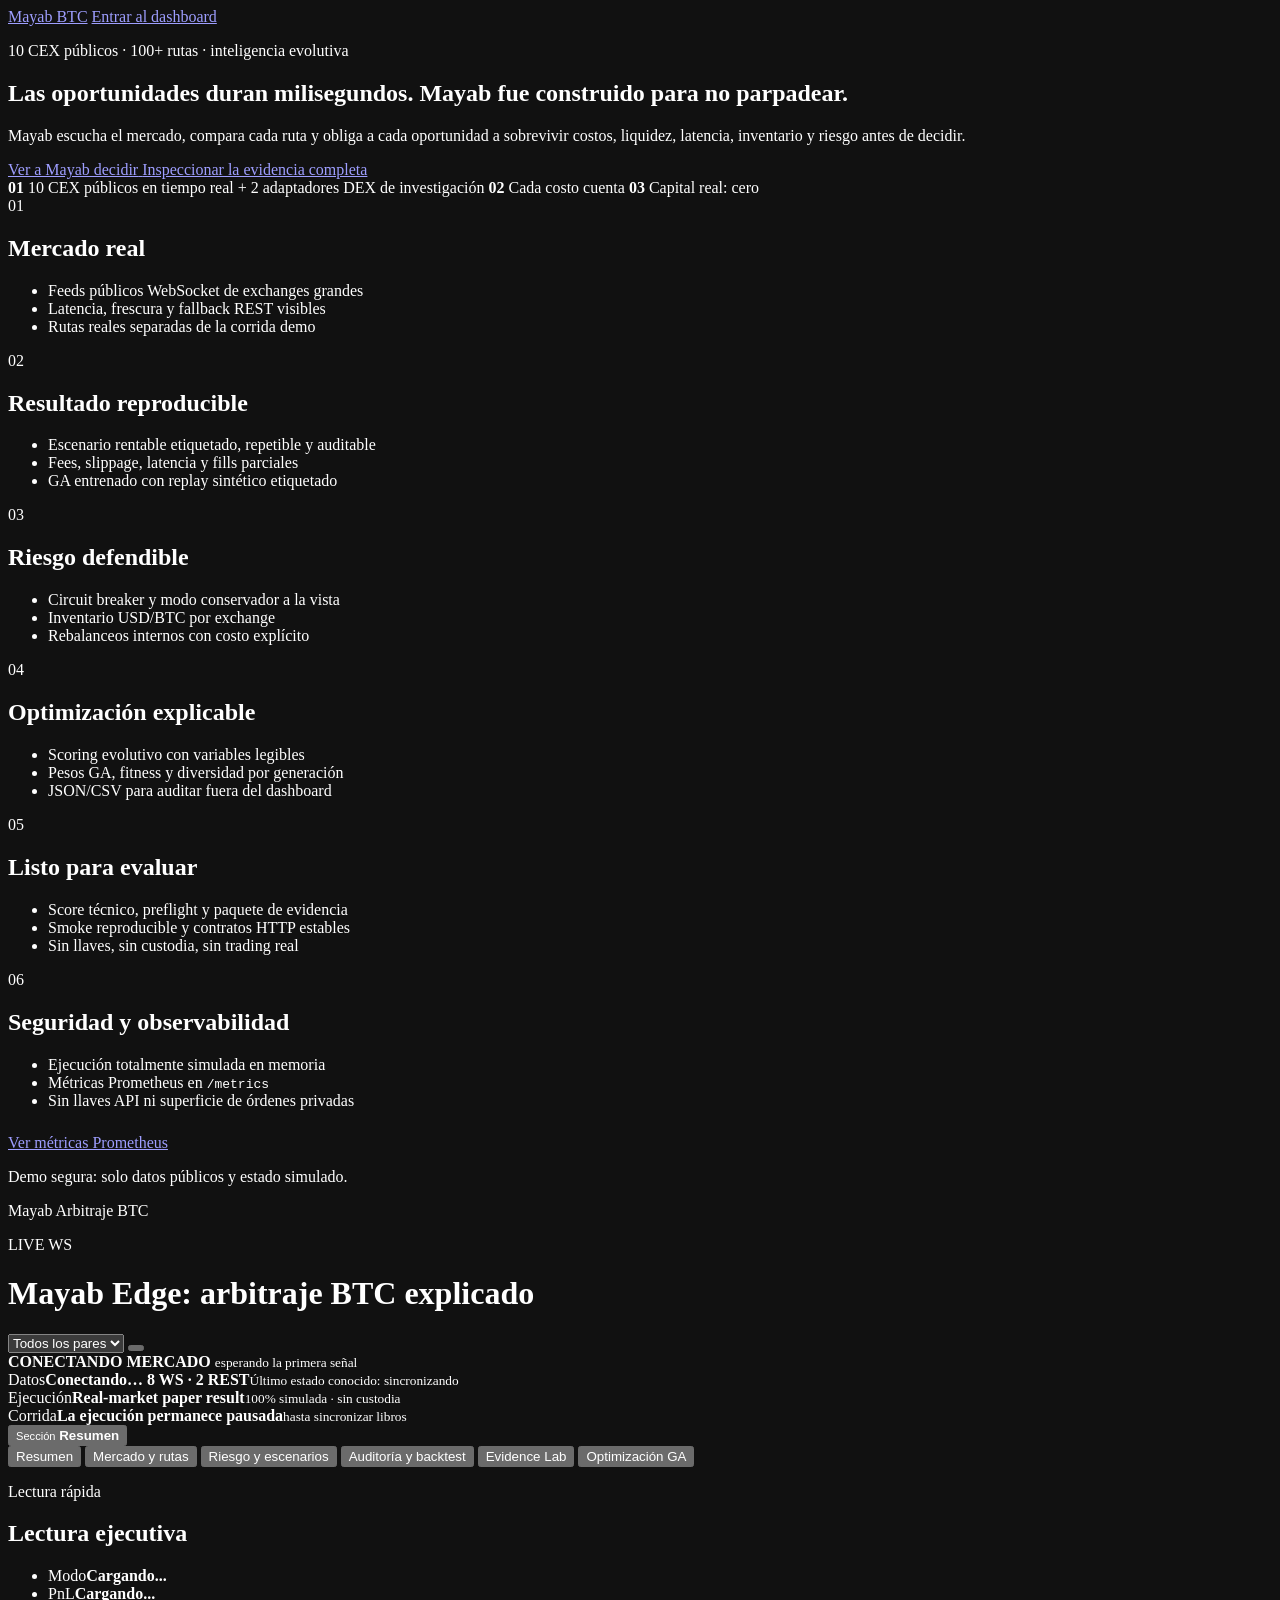
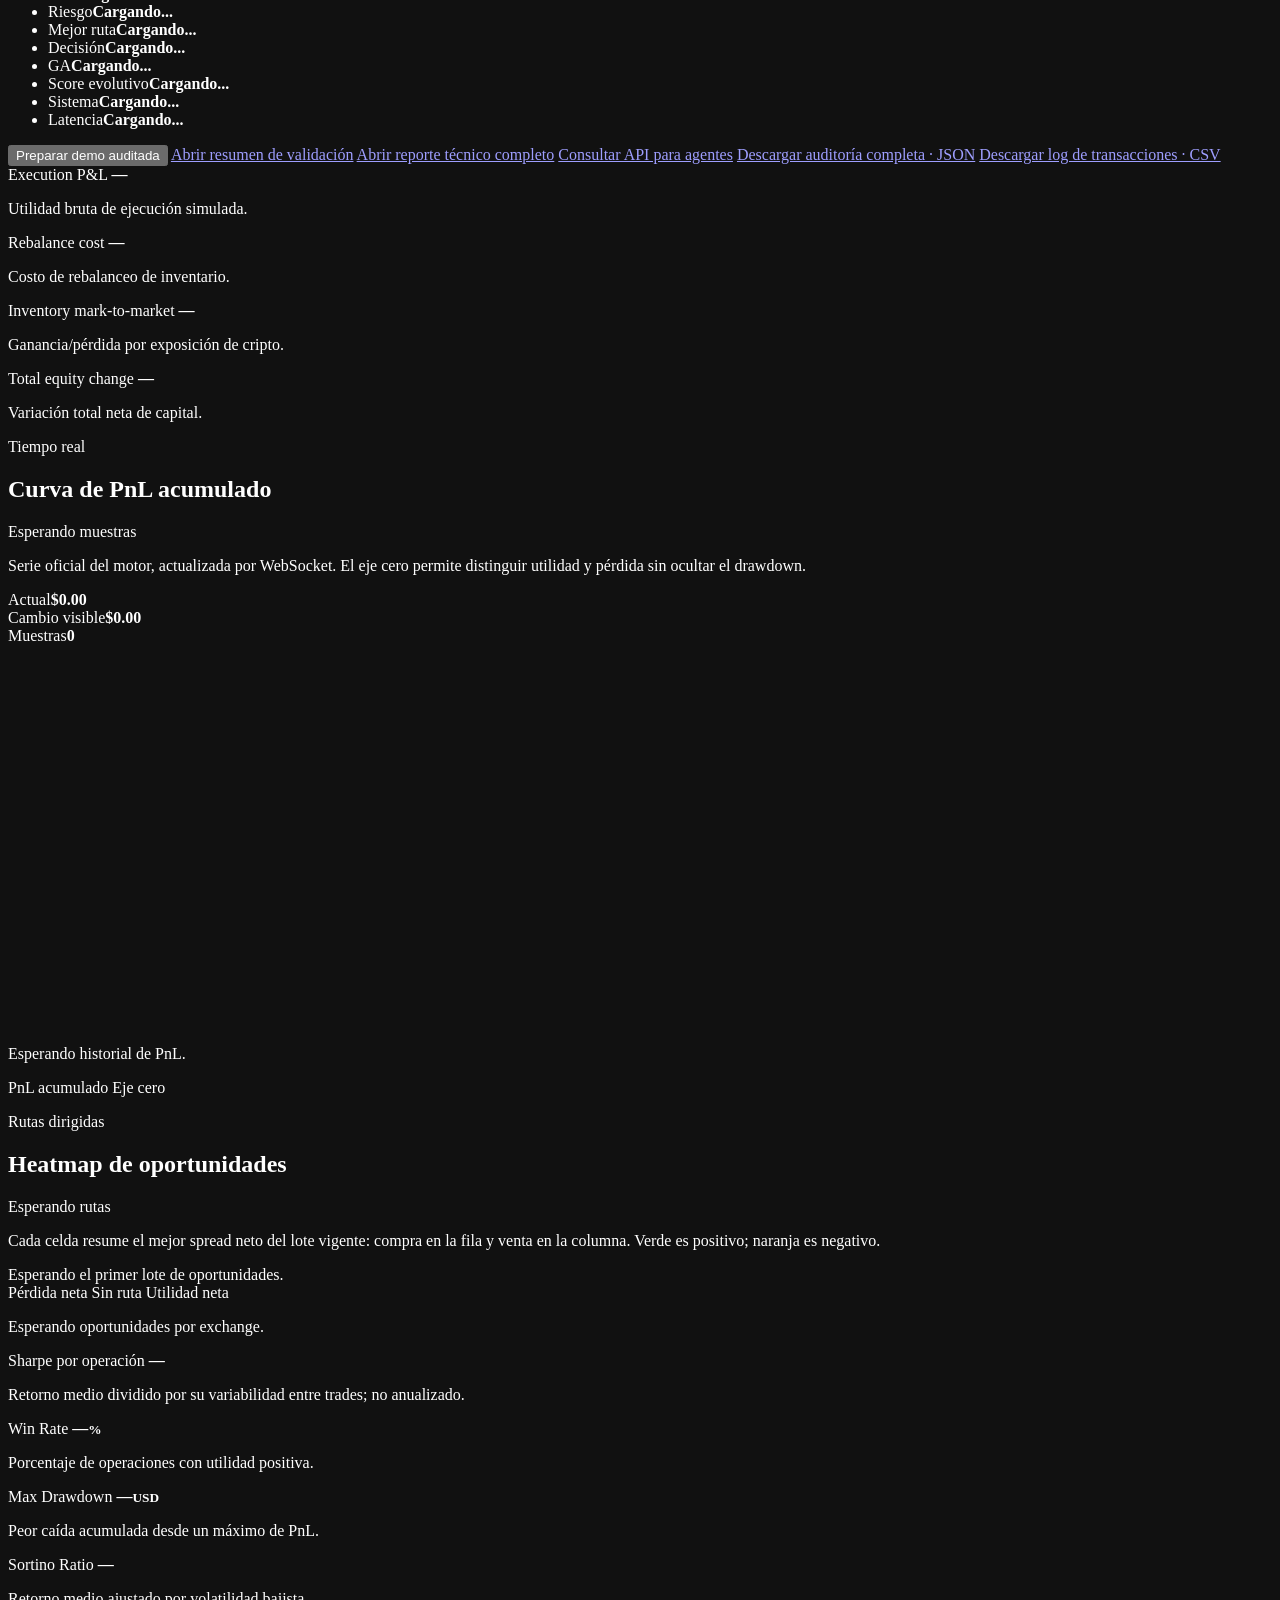
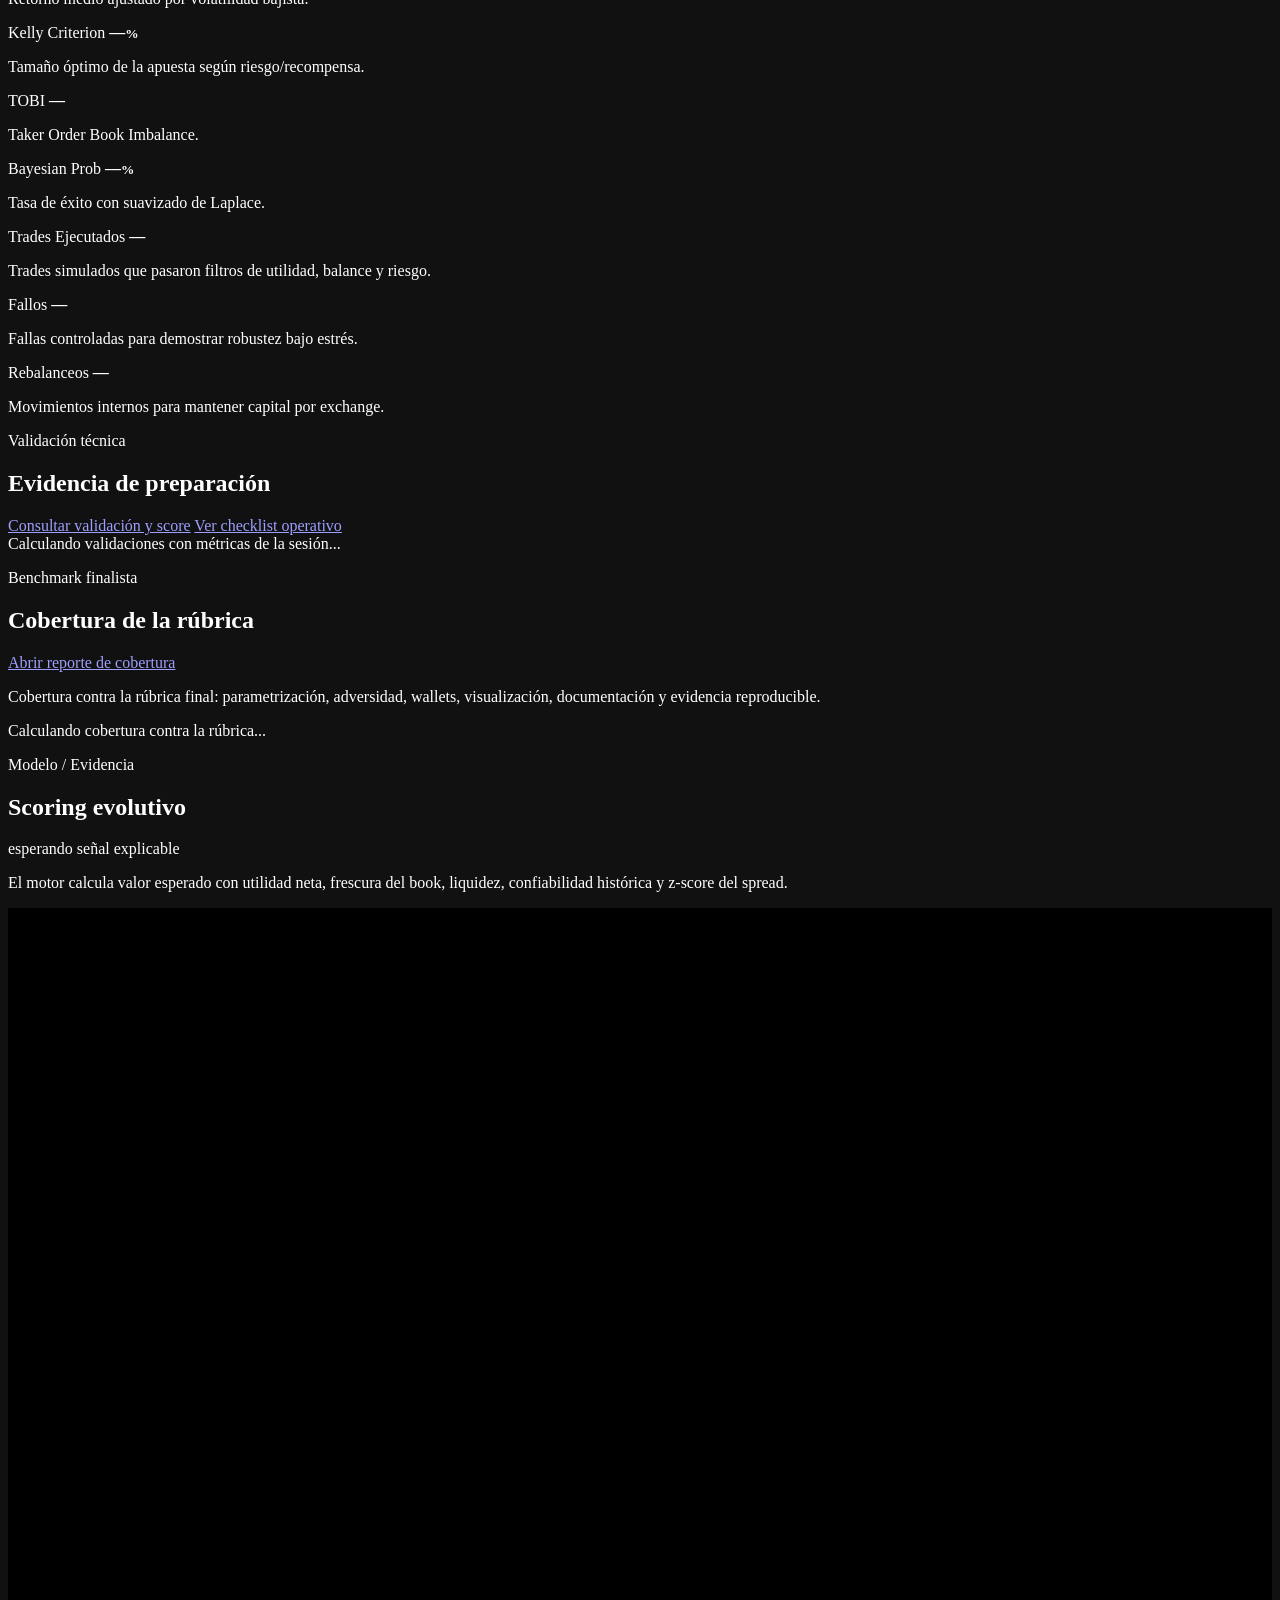
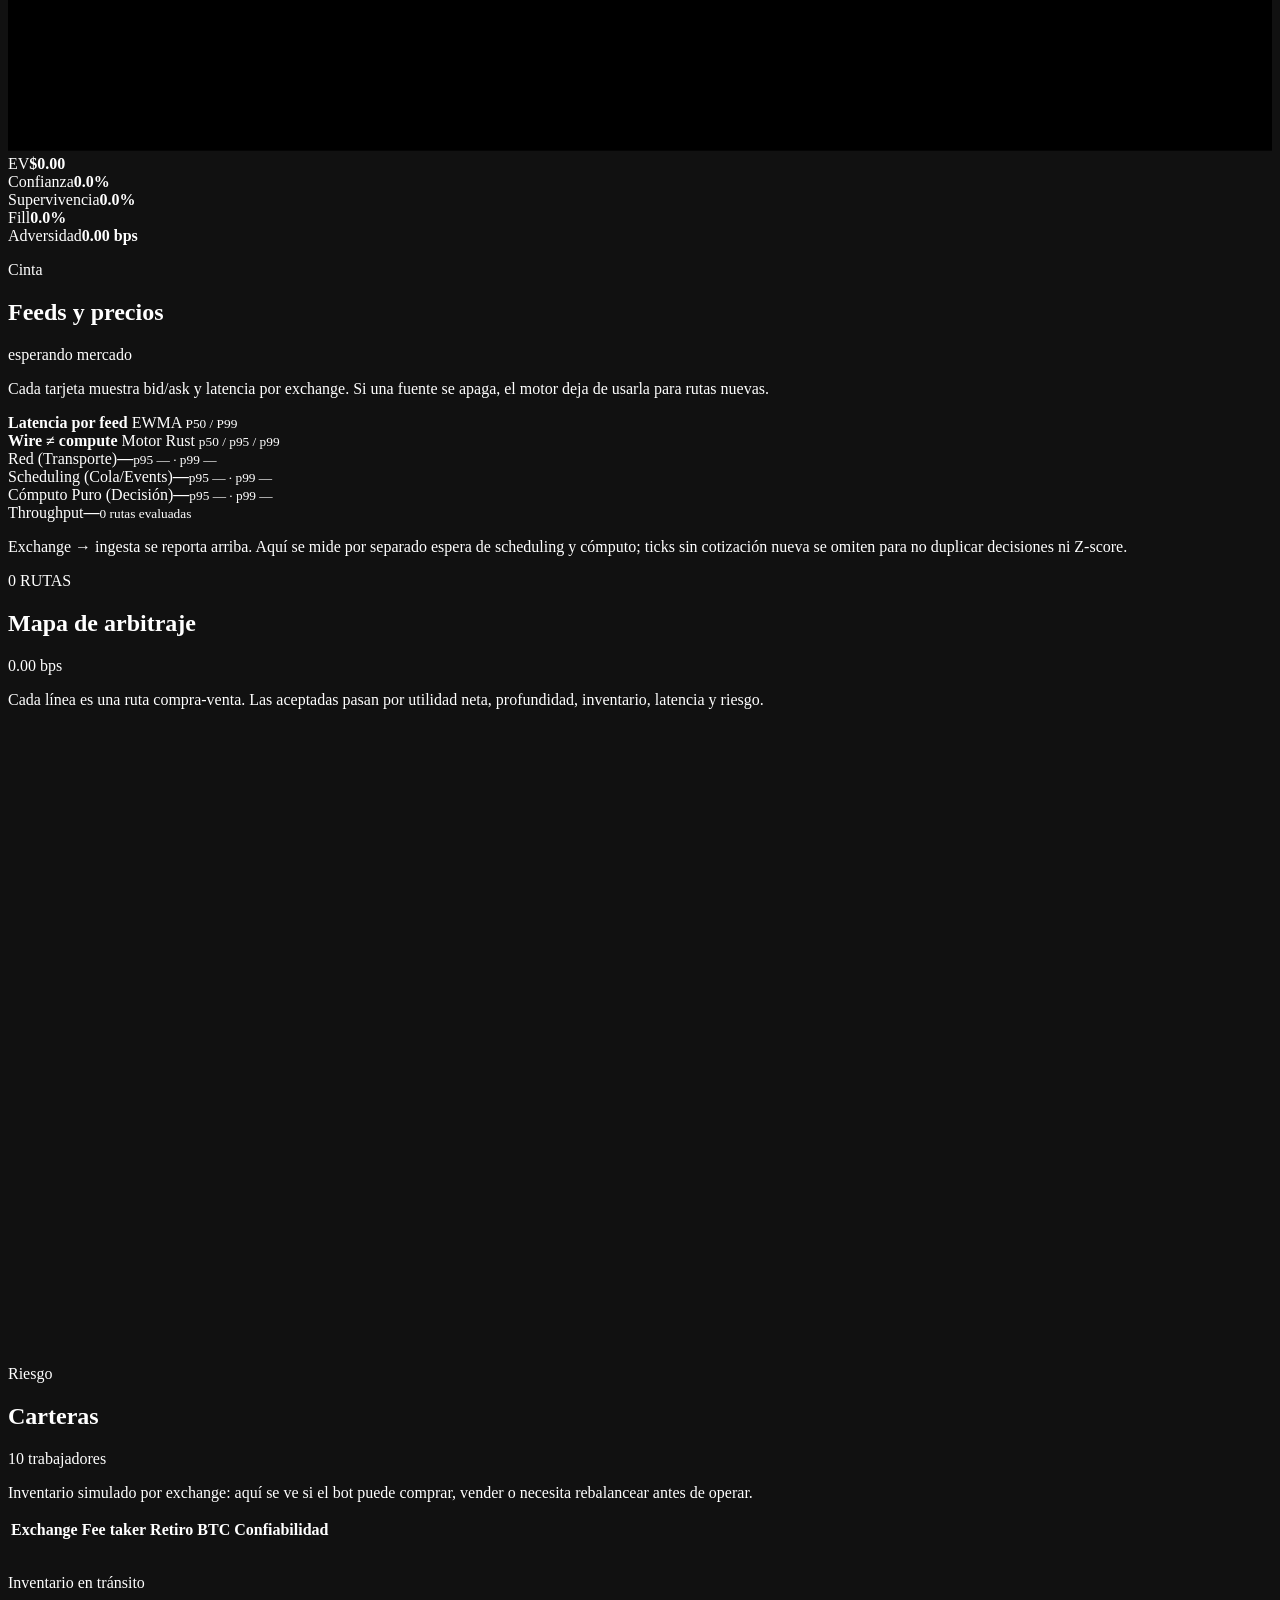
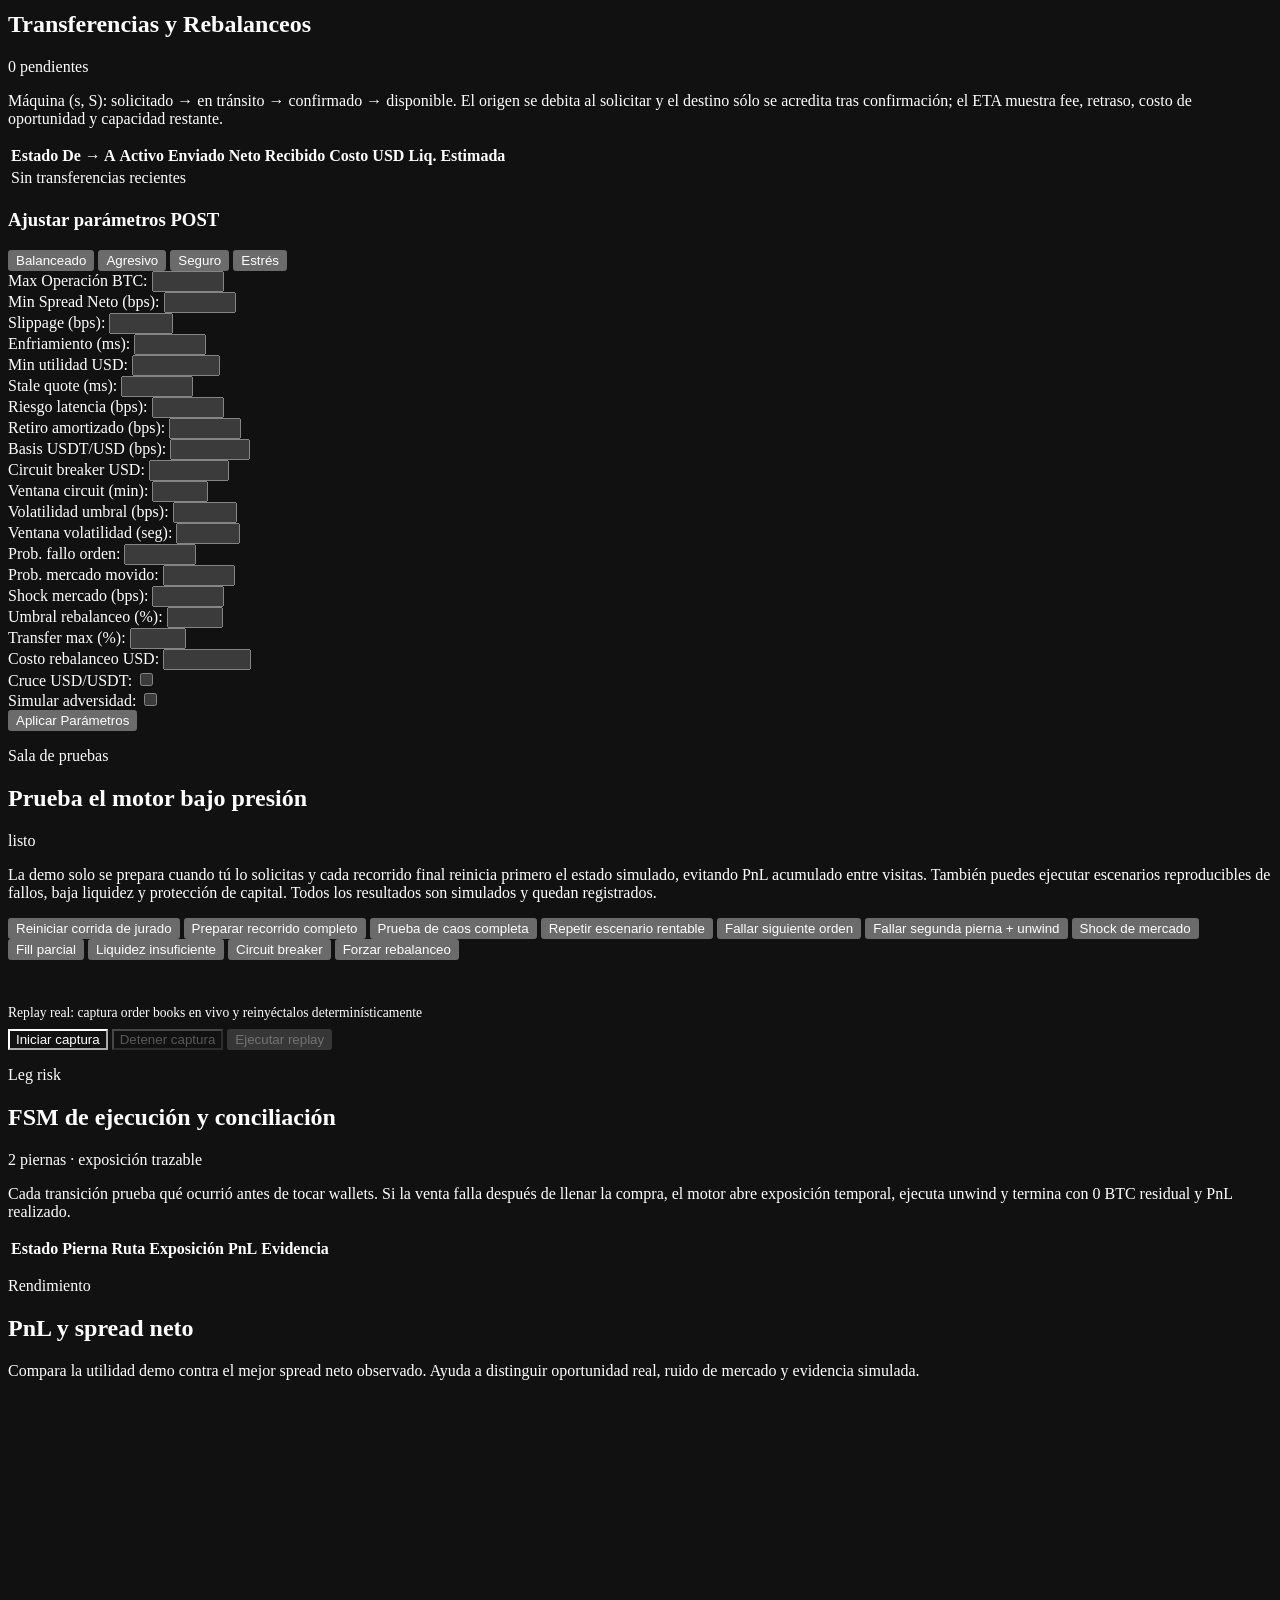
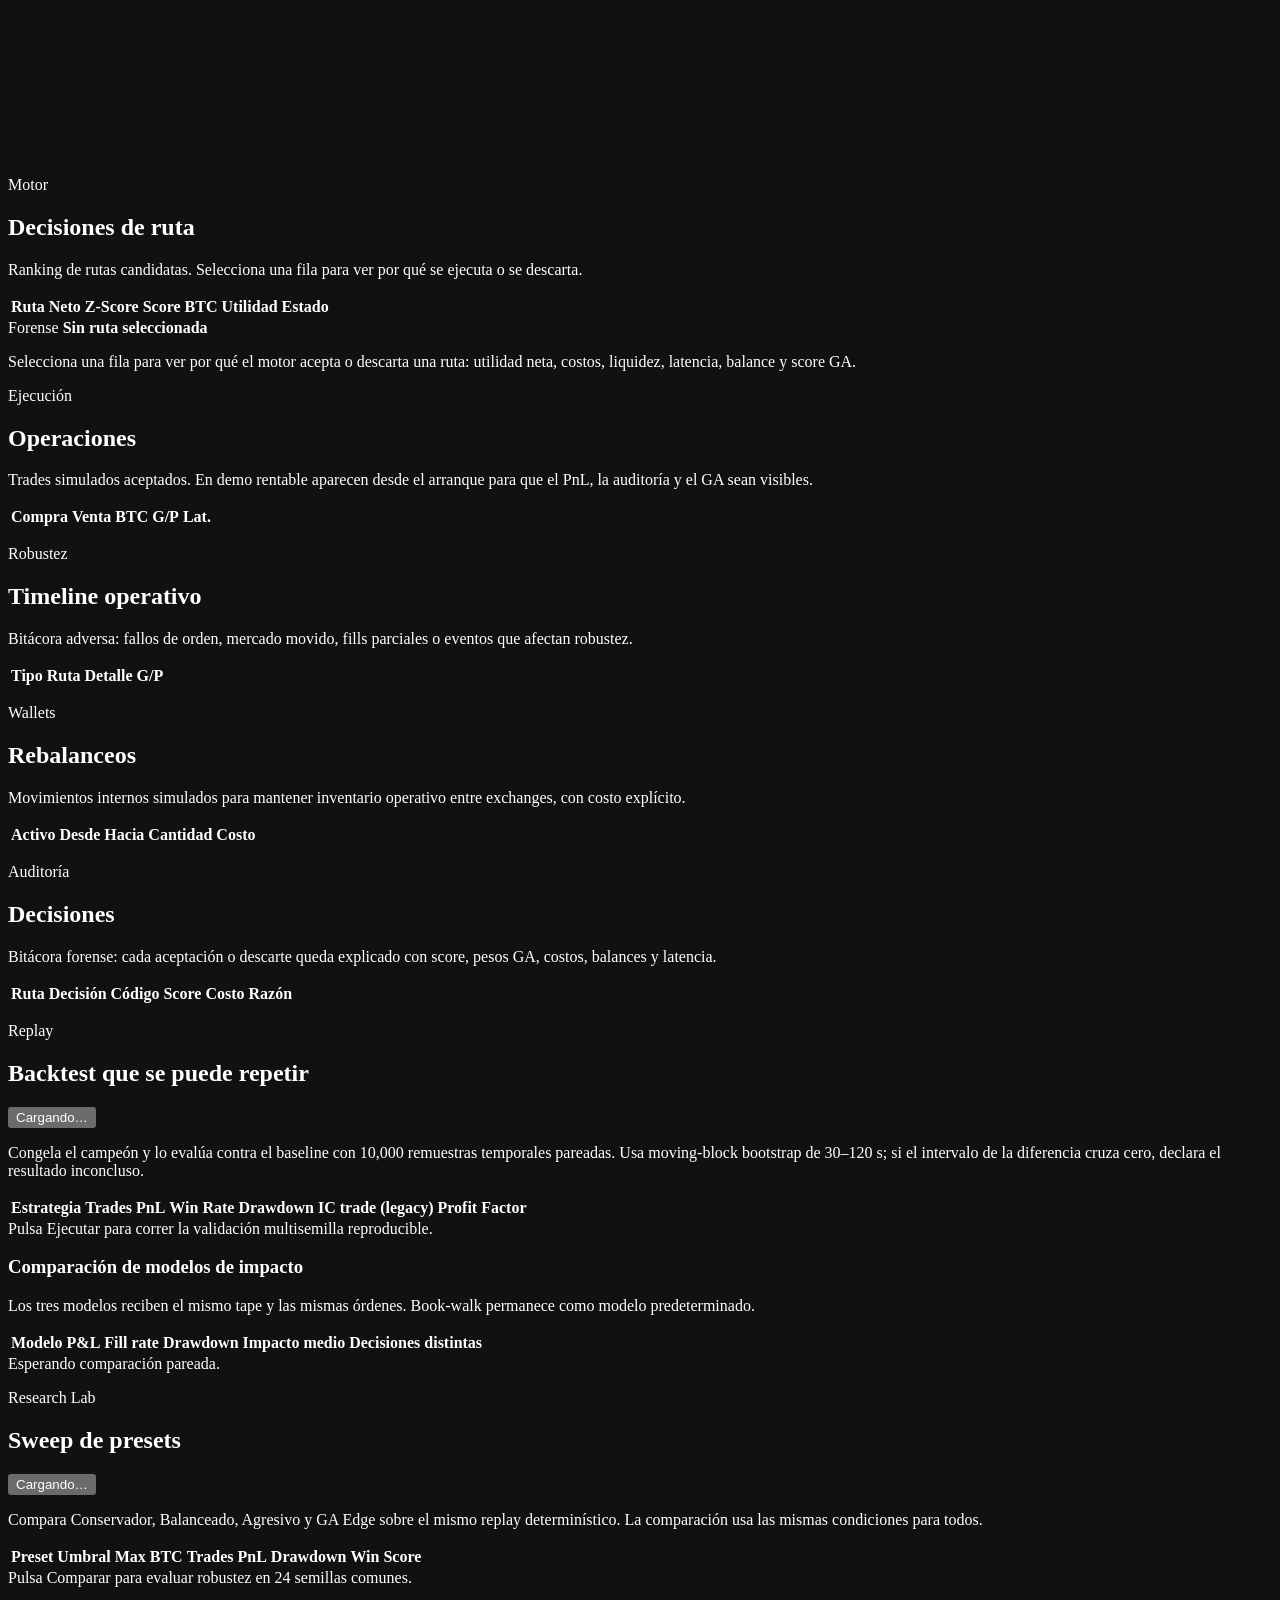
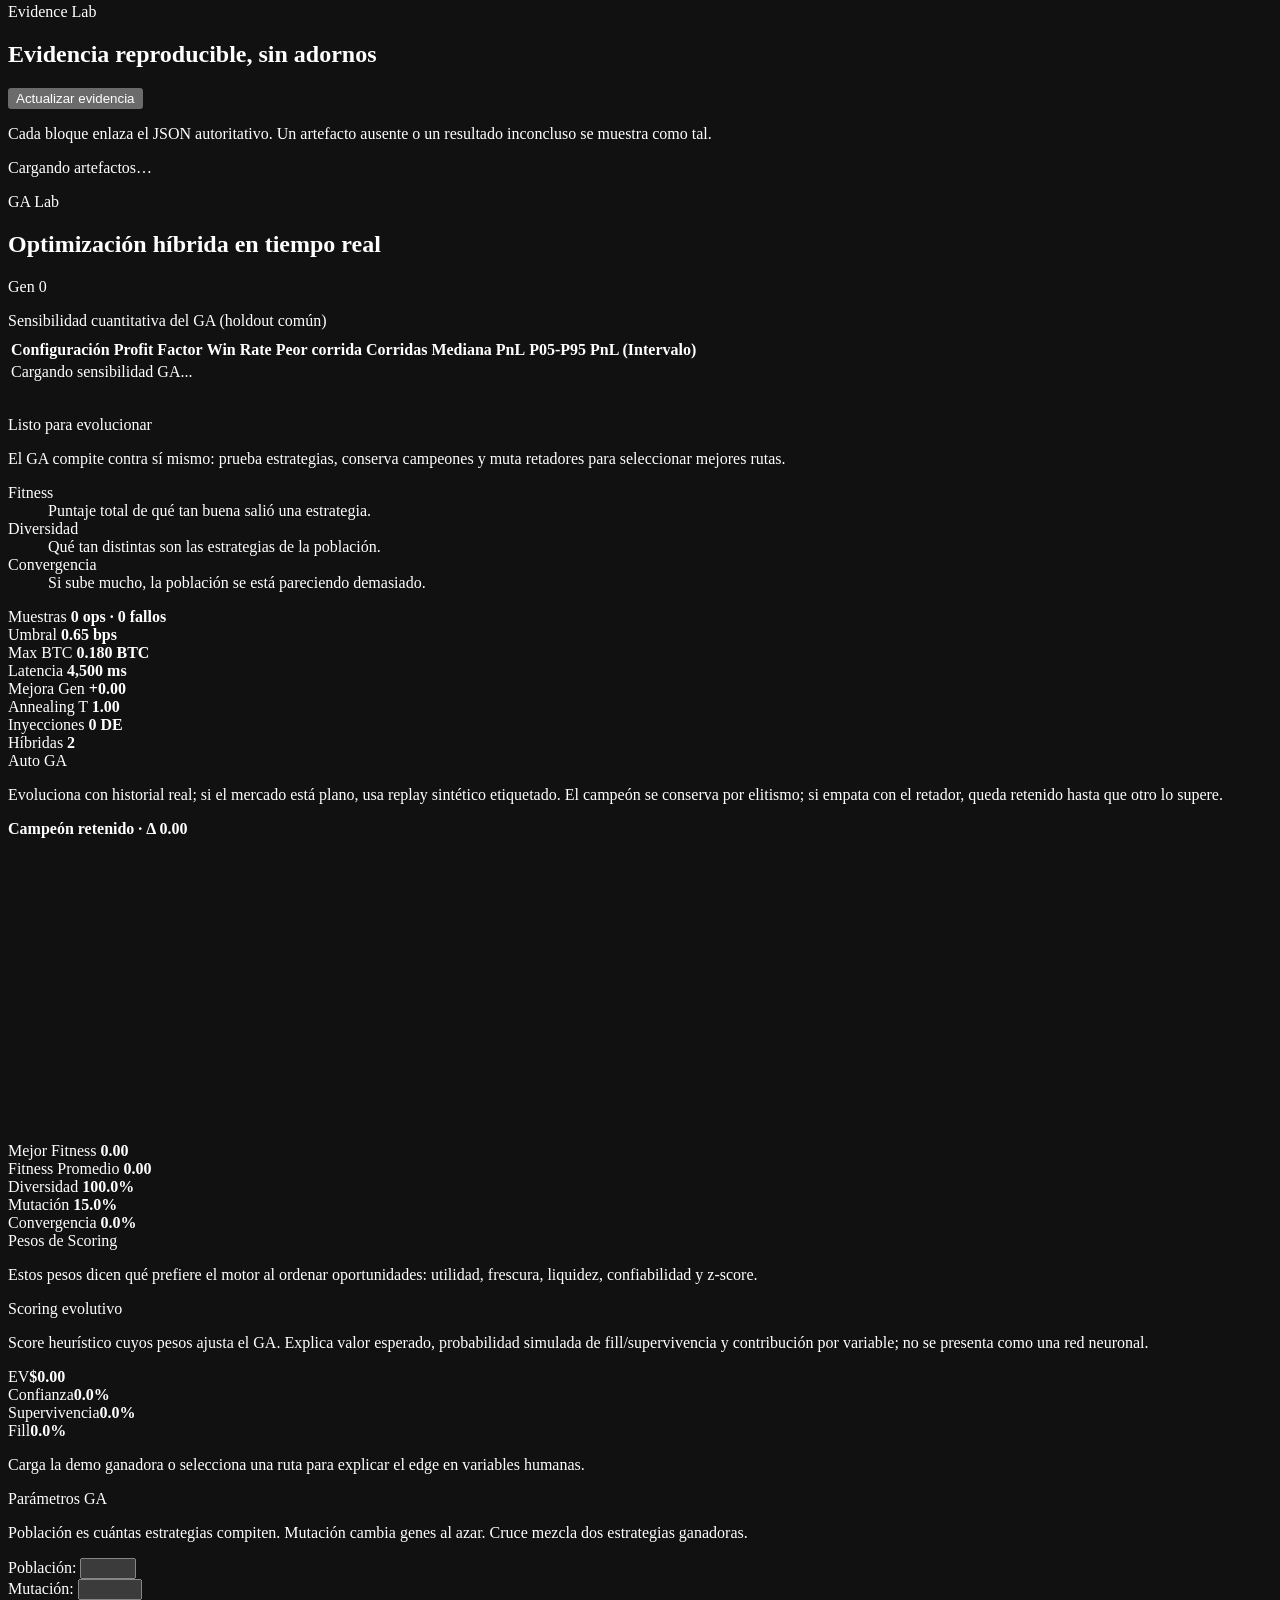
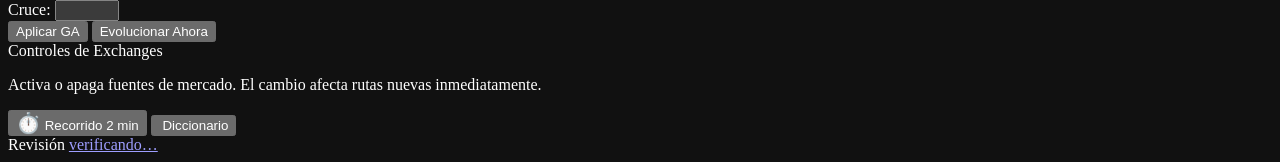
==== internal/webui/web/index.html @ 8edc3c08 "chore: harden release and evaluation readiness" ====
<!doctype html>
<html lang="es" data-theme="dark" class="theme-preload">
  <head>
    <meta charset="utf-8" />
    <meta name="viewport" content="width=device-width, initial-scale=1" />
    <title>Mayab Edge — Arbitraje BTC explicable</title>
    <meta name="description" content="Mayab Edge detecta, simula y explica oportunidades de arbitraje BTC con datos públicos multi-exchange, riesgo visible y evidencia reproducible." />
    <link id="favicon" rel="icon" type="image/svg+xml" href="/icons/favicon.svg?v=bitcoin" />
    <meta property="og:title" content="Mayab Edge — Arbitraje BTC explicable" />
    <meta property="og:description" content="Datos públicos, ejecución simulada, riesgo visible y decisiones auditables en tiempo real." />
    <meta property="og:type" content="website" />
    <meta property="og:site_name" content="Mayab Edge" />
    <meta property="og:locale" content="es_MX" />
    <meta property="og:url" content="https://mayab-btc-arbitrage-3erllnacaa-uc.a.run.app/" />
    <meta property="og:image" content="https://mayab-btc-arbitrage-3erllnacaa-uc.a.run.app/screenshots/dashboard-desktop.jpg" />
    <meta property="og:image:alt" content="Dashboard de arbitraje BTC simulado de Mayab Edge" />
    <meta name="twitter:card" content="summary_large_image" />
    <meta name="twitter:title" content="Mayab Edge — Arbitraje BTC explicable" />
    <meta name="twitter:description" content="Datos públicos, ejecución simulada, riesgo visible y decisiones auditables." />
    <meta name="twitter:image" content="https://mayab-btc-arbitrage-3erllnacaa-uc.a.run.app/screenshots/dashboard-desktop.jpg" />
    <link rel="canonical" href="https://mayab-btc-arbitrage-3erllnacaa-uc.a.run.app/" />
    <meta name="theme-color" content="#0c0e14" id="themeMetaColor" />
    <style>
      html { background: #111111; color-scheme: dark; }
      html[data-theme="light"] { background: #f4e9e1; color-scheme: light; }
    </style>
    <script src="/theme-init.js"></script>
    <link rel="stylesheet" href="/styles.css?v=20260711-live-controls" />
  </head>
  <body>
    <noscript>
      <div style="background-color: #ff6b6b; color: white; padding: 15px; text-align: center; font-weight: bold; font-family: sans-serif;">
        Este sistema requiere JavaScript para conectarse al feed de datos WebSocket en tiempo real. Por favor, actívalo en tu navegador.
      </div>
    </noscript>

    <main class="pantalla">
      <section class="landing-page" aria-label="Landing Mayab Arbitraje BTC">
        <div class="landing-nav">
          <a class="landing-brand" href="#landing-top" aria-label="Mayab inicio">Mayab BTC</a>
          <a class="landing-nav-link" href="#dashboard">Entrar al dashboard</a>
        </div>

        <div id="landing-top" class="landing-hero">
          <div class="landing-copy reveal-card">
            <p class="landing-kicker" data-ui-copy="landingKicker">10 CEX públicos · 100+ rutas · inteligencia evolutiva</p>
            <h1 data-ui-copy="landingTitle">Las oportunidades duran milisegundos. Mayab fue construido para no parpadear.</h1>
            <p data-ui-copy="landingBody">Mayab escucha el mercado, compara cada ruta y obliga a cada oportunidad a sobrevivir costos, liquidez, latencia, inventario y riesgo antes de decidir.</p>
            <div class="landing-actions">
              <a class="landing-cta" href="#dashboard">
                <span data-ui-copy="landingPrimaryCta">Ver a Mayab decidir</span>
                <span class="material-icon material-icon-arrow" aria-hidden="true"></span>
              </a>
              <a class="landing-cta landing-cta-secondary" href="/api/paquete-evaluacion" target="_blank" rel="noopener" title="Abre el reporte JSON con score técnico, métricas, auditoría y cobertura de evaluación" data-ui-copy="landingSecondaryCta">Inspeccionar la evidencia completa</a>
            </div>
            <div class="landing-proof" aria-label="Principios de la demo">
              <span><strong>01</strong> <span data-ui-copy="proofMarket">10 CEX públicos en tiempo real + 2 adaptadores DEX de investigación</span></span>
              <span><strong>02</strong> <span data-ui-copy="proofCosts">Cada costo cuenta</span></span>
              <span><strong>03</strong> <span data-ui-copy="proofSafety">Capital real: cero</span></span>
            </div>
          </div>

          <div class="landing-card-stack" aria-label="Resumen de capacidades">
            <article class="landing-card landing-card-blue reveal-card">
              <span>01</span>
              <h2>Mercado real</h2>
              <ul>
                <li>Feeds públicos WebSocket de exchanges grandes</li>
                <li>Latencia, frescura y fallback REST visibles</li>
                <li>Rutas reales separadas de la corrida demo</li>
              </ul>
            </article>
            <article class="landing-card landing-card-yellow reveal-card">
              <span>02</span>
              <h2>Resultado reproducible</h2>
              <ul>
                <li>Escenario rentable etiquetado, repetible y auditable</li>
                <li>Fees, slippage, latencia y fills parciales</li>
                <li>GA entrenado con replay sintético etiquetado</li>
              </ul>
            </article>
          </div>
        </div>

        <div class="landing-grid">
          <article class="landing-card landing-card-green reveal-card" style="cursor: pointer;" onclick="if(event.target.tagName.toLowerCase() !== 'a'){ document.querySelector('[data-tab=\'tab-riesgo\']').click(); document.getElementById('dashboard').scrollIntoView({behavior: 'smooth'}); }">
            <span>03</span>
            <h2>Riesgo defendible</h2>
            <ul>
              <li>Circuit breaker y modo conservador a la vista</li>
              <li>Inventario USD/BTC por exchange</li>
              <li>Rebalanceos internos con costo explícito</li>
            </ul>
          </article>
          <article class="landing-card landing-card-purple reveal-card" style="cursor: pointer;" onclick="if(event.target.tagName.toLowerCase() !== 'a'){ document.querySelector('[data-tab=\'tab-galab\']').click(); document.getElementById('dashboard').scrollIntoView({behavior: 'smooth'}); }">
            <span>04</span>
            <h2>Optimización explicable</h2>
            <ul>
              <li>Scoring evolutivo con variables legibles</li>
              <li>Pesos GA, fitness y diversidad por generación</li>
              <li>JSON/CSV para auditar fuera del dashboard</li>
            </ul>
          </article>
          <article class="landing-card landing-card-black reveal-card" style="cursor: pointer;" onclick="if(event.target.tagName.toLowerCase() !== 'a'){ document.querySelector('[data-tab=\'tab-logs\']').click(); document.getElementById('dashboard').scrollIntoView({behavior: 'smooth'}); }">
            <span>05</span>
            <h2>Listo para evaluar</h2>
            <ul>
              <li>Score técnico, preflight y paquete de evidencia</li>
              <li>Smoke reproducible y contratos HTTP estables</li>
              <li>Sin llaves, sin custodia, sin trading real</li>
            </ul>
          </article>
          <article class="landing-card landing-card-blue reveal-card" id="seguridad-card" style="cursor: pointer;" onclick="if(event.target.tagName.toLowerCase() !== 'a'){ document.querySelector('[data-tab=\'tab-overview\']').click(); document.getElementById('dashboard').scrollIntoView({behavior: 'smooth'}); }">
            <span>06</span>
            <h2>Seguridad y observabilidad</h2>
            <ul>
              <li>Ejecución totalmente simulada en memoria</li>
              <li>Métricas Prometheus en <code>/metrics</code></li>
              <li>Sin llaves API ni superficie de órdenes privadas</li>
            </ul>
            <div class="landing-actions" style="margin-top: 1.5rem; margin-bottom: 1rem;">
              <a class="btn-link" href="/metrics" target="_blank" rel="noopener">Ver métricas Prometheus</a>
            </div>
            <p class="seguridad-estado seguridad-ok">Demo segura: solo datos públicos y estado simulado.</p>
          </article>
        </div>

        <a class="scroll-indicator" href="#dashboard" aria-label="Bajar al dashboard">
          <span></span>
          <span></span>
          <span></span>
        </a>
      </section>

      <header id="dashboard" class="barra-superior">
        <div id="header-grid" class="header-grid" aria-hidden="true"></div>
        <div class="header-content">
          <div class="brand-block">
            <div class="topline">
              <p class="ceja">Mayab Arbitraje BTC</p>
              <span id="modoOperacionBadge" class="modo-operacion-badge">LIVE WS</span>
              <span id="modoConservadorBadge" class="modo-conservador-badge" hidden>MODO CONSERVADOR</span>
            </div>
            <div>
              <h1>Mayab Edge: arbitraje BTC explicado</h1>
            </div>
          </div>
          <div class="toolbar">
            <select id="parSelector" class="par-selector" aria-label="Seleccionar par de trading">
              <option value="ALL">Todos los pares</option>
            </select>
            <button id="themeToggle" class="tema-toggle" type="button" aria-label="Cambiar a modo oscuro" title="Cambiar a modo oscuro">
              <span class="theme-icon icon-sun" aria-hidden="true"></span>
              <span class="theme-icon icon-moon" aria-hidden="true"></span>
            </button>
            <div class="estado-live" id="estadoSocket" role="status" aria-live="polite">
              <span class="pulso"></span>
              <span class="estado-live-copy">
                <strong id="estadoSocketTexto">CONECTANDO MERCADO</strong>
                <small id="estadoSocketTiempo">esperando la primera señal</small>
              </span>
            </div>
          </div>
        </div>
      </header>

      <section class="provenance-strip" aria-label="Procedencia de datos, ejecución y corrida">
        <article><span>Datos</span><strong id="provenanceData">Conectando… 8 WS · 2 REST</strong><small id="provenanceLatency">Último estado conocido: sincronizando</small></article>
        <article><span>Ejecución</span><strong id="provenanceResultTag">Real-market paper result</strong><small>100% simulada · sin custodia</small></article>
        <article><span>Corrida</span><strong id="provenanceRun">La ejecución permanece pausada</strong><small id="provenanceRunMeta">hasta sincronizar libros</small></article>
      </section>

      <div id="circuitBreakerBanner" class="circuit-breaker-banner" hidden>
        <span class="material-icon material-icon-warning" aria-hidden="true"></span>
        <span>CIRCUIT BREAKER ACTIVO: Se han pausado las ejecuciones simuladas debido a pérdidas acumuladas.</span>
      </div>


      <button class="mobile-nav-toggle" type="button" aria-expanded="false" aria-controls="dashboard-tabs">
        <span class="mobile-nav-copy">
          <small>Sección</small>
          <strong id="mobileNavLabel">Resumen</strong>
        </span>
        <span class="hamburger-icon" aria-hidden="true"><i></i><i></i><i></i></span>
      </button>
      <nav id="dashboard-tabs" class="tabs-nav" aria-label="Navegación principal">
        <button class="tab-btn activo" data-tab="tab-overview">Resumen</button>
        <button class="tab-btn" data-tab="tab-mercado">Mercado y rutas</button>
        <button class="tab-btn" data-tab="tab-riesgo">Riesgo y escenarios</button>
        <button class="tab-btn" data-tab="tab-logs">Auditoría y backtest</button>
        <button class="tab-btn" data-tab="tab-evidence">Evidence Lab</button>
        <button class="tab-btn" data-tab="tab-galab">Optimización GA</button>
      </nav>

      <div class="tab-content activo" id="tab-overview">
      <section class="llm-strip" aria-label="Resumen operativo para humanos y LLMs">
        <div>
          <p class="ceja">Lectura rápida</p>
          <h2>Lectura ejecutiva</h2>
        </div>
        <ul class="llm-lista" id="resumenLlm">
          <li><span>Modo</span><strong id="llm-modo">Cargando...</strong></li>
          <li><span>PnL</span><strong id="llm-pnl">Cargando...</strong></li>
          <li><span>Riesgo</span><strong id="llm-riesgo">Cargando...</strong></li>
          <li><span>Mejor ruta</span><strong id="llm-ruta">Cargando...</strong></li>
          <li><span>Decisión</span><strong id="llm-decision">Cargando...</strong></li>
          <li><span>GA</span><strong id="llm-ga">Cargando...</strong></li>
          <li><span>Score evolutivo</span><strong id="llm-ml">Cargando...</strong></li>
          <li><span>Sistema</span><strong id="llm-sistema">Cargando...</strong></li>
          <li><span>Latencia</span><strong id="llm-latencia">Cargando...</strong></li>
        </ul>
        <div class="strip-actions" aria-label="Exportar auditoría">
          <button type="button" id="btnDemoFinalTop" class="btn-link btn-link-destacado" title="Reinicia el estado simulado y prepara una corrida auditable completa">Preparar demo auditada</button>
          <a class="btn-link btn-link-destacado" href="/api/jurado" target="_blank" rel="noopener" title="Abre el resumen JSON de validaciones, score, métricas y estado operativo">Abrir resumen de validación</a>
          <a class="btn-link btn-link-destacado" href="/api/paquete-evaluacion" target="_blank" rel="noopener" title="Abre el reporte JSON con criterios, métricas, auditoría y cobertura técnica">Abrir reporte técnico completo</a>
          <a class="btn-link" href="/api/mcp/manifest" target="_blank" rel="noopener" title="Consulta el manifiesto de herramientas disponibles para integraciones MCP">Consultar API para agentes</a>
          <a class="btn-link" href="/api/export/json" download title="Descarga métricas, operaciones, oportunidades, decisiones, rebalanceos y balances">Descargar auditoría completa · JSON</a>
          <a class="btn-link" href="/api/export/csv" download title="Descarga el log tabular de operaciones, eventos y decisiones auditadas">Descargar log de transacciones · CSV</a>
        </div>
      </section>

      <section class="metricas metricas-principales" aria-label="Métricas principales">
        <article>
          <span>Execution P&L</span>
          <strong id="pnlExecution" class="metric-value" data-fit-metric><span class="metric-amount">—</span></strong>
          <p>Utilidad bruta de ejecución simulada.</p>
        </article>
        <article>
          <span>Rebalance cost</span>
          <strong id="pnlRebalance" class="metric-value" data-fit-metric><span class="metric-amount">—</span></strong>
          <p>Costo de rebalanceo de inventario.</p>
        </article>
        <article>
          <span>Inventory mark-to-market</span>
          <strong id="pnlMarkToMarket" class="metric-value" data-fit-metric><span class="metric-amount">—</span></strong>
          <p>Ganancia/pérdida por exposición de cripto.</p>
        </article>
        <article>
          <span>Total equity change</span>
          <strong id="pnl" class="metric-value" data-fit-metric><span class="metric-amount">—</span></strong>
          <p>Variación total neta de capital.</p>
        </article>
      </section>

      <section class="live-visual-grid" aria-label="Visualizaciones operativas en tiempo real">
        <article class="panel pnl-live-panel">
          <div class="panel-titulo">
            <div>
              <p class="ceja">Tiempo real</p>
              <h2 id="pnlLiveTitle">Curva de PnL acumulado</h2>
            </div>
            <span id="pnlLiveStatus">Esperando muestras</span>
          </div>
          <p class="panel-ayuda" id="pnlLiveHelp">Serie oficial del motor, actualizada por WebSocket. El eje cero permite distinguir utilidad y pérdida sin ocultar el drawdown.</p>
          <div class="pnl-live-kpis" aria-label="Resumen de la curva de PnL">
            <div><span>Actual</span><strong id="pnlLiveValue">$0.00</strong></div>
            <div><span>Cambio visible</span><strong id="pnlLiveDelta">$0.00</strong></div>
            <div><span>Muestras</span><strong id="pnlLiveSamples">0</strong></div>
          </div>
          <div class="pnl-canvas-wrap">
            <canvas id="canvasPnlLive" width="1200" height="380" role="img" aria-labelledby="pnlLiveTitle" aria-describedby="pnlLiveHelp pnlLiveSummary">Gráfico de la serie temporal de PnL acumulado.</canvas>
          </div>
          <p id="pnlLiveSummary" class="sr-only" aria-live="polite">Esperando historial de PnL.</p>
          <div class="pnl-live-legend" aria-hidden="true">
            <span><i class="legend-line legend-profit"></i>PnL acumulado</span>
            <span><i class="legend-line legend-zero"></i>Eje cero</span>
          </div>
        </article>

        <article class="panel heatmap-panel">
          <div class="panel-titulo">
            <div>
              <p class="ceja">Rutas dirigidas</p>
              <h2 id="heatmapTitle">Heatmap de oportunidades</h2>
            </div>
            <span id="heatmapStatus">Esperando rutas</span>
          </div>
          <p class="panel-ayuda" id="heatmapHelp">Cada celda resume el mejor spread neto del lote vigente: compra en la fila y venta en la columna. Verde es positivo; naranja es negativo.</p>
          <div class="heatmap-scroll" tabindex="0" aria-label="Matriz desplazable de oportunidades por exchange" hidden>
            <table id="heatmapOportunidades" class="heatmap-table" aria-labelledby="heatmapTitle" aria-describedby="heatmapHelp heatmapSummary">
              <caption class="sr-only">Mejor diferencial neto en puntos base por exchange de compra y de venta.</caption>
              <thead id="heatmapHead"></thead>
              <tbody id="heatmapBody"></tbody>
            </table>
          </div>
          <div id="heatmapEmpty" class="visual-empty">Esperando el primer lote de oportunidades.</div>
          <div class="heatmap-legend" aria-label="Escala del heatmap">
            <span><i class="heat-swatch heat-negative"></i>Pérdida neta</span>
            <span><i class="heat-swatch heat-neutral"></i>Sin ruta</span>
            <span><i class="heat-swatch heat-positive"></i>Utilidad neta</span>
          </div>
          <p id="heatmapSummary" class="sr-only">Esperando oportunidades por exchange.</p>
        </article>
      </section>

      <section class="metricas metricas-secundarias" aria-label="Métricas de riesgo y desempeño">
        <article>
          <span>Sharpe por operación</span>
          <strong id="sharpe" class="metric-value" data-fit-metric><span class="metric-amount">—</span></strong>
          <p>Retorno medio dividido por su variabilidad entre trades; no anualizado.</p>
        </article>
        <article>
          <span>Win Rate</span>
          <strong id="winRate" class="metric-value" data-fit-metric><span class="metric-amount">—</span><small class="metric-unit">%</small></strong>
          <p>Porcentaje de operaciones con utilidad positiva.</p>
        </article>
        <article>
          <span>Max Drawdown</span>
          <strong id="maxDrawdown" class="metric-value metric-money" data-fit-metric><span class="metric-amount">—</span><small class="metric-unit">USD</small></strong>
          <p>Peor caída acumulada desde un máximo de PnL.</p>
        </article>
        <article>
          <span>Sortino Ratio</span>
          <strong id="sortinoRatio" class="metric-value" data-fit-metric><span class="metric-amount">—</span></strong>
          <p>Retorno medio ajustado por volatilidad bajista.</p>
        </article>
        <article>
          <span>Kelly Criterion</span>
          <strong id="kellyCriterion" class="metric-value" data-fit-metric><span class="metric-amount">—</span><small class="metric-unit">%</small></strong>
          <p>Tamaño óptimo de la apuesta según riesgo/recompensa.</p>
        </article>
        <article>
          <span>TOBI</span>
          <strong id="tobi" class="metric-value" data-fit-metric><span class="metric-amount">—</span></strong>
          <p>Taker Order Book Imbalance.</p>
        </article>
        <article>
          <span>Bayesian Prob</span>
          <strong id="bayesian" class="metric-value" data-fit-metric><span class="metric-amount">—</span><small class="metric-unit">%</small></strong>
          <p>Tasa de éxito con suavizado de Laplace.</p>
        </article>
        <article>
          <span>Trades Ejecutados</span>
          <strong id="operacionesTotales" class="metric-value" data-fit-metric><span class="metric-amount">—</span></strong>
          <p>Trades simulados que pasaron filtros de utilidad, balance y riesgo.</p>
        </article>
        <article>
          <span>Fallos</span>
          <strong id="operacionesFallidas" class="metric-value" data-fit-metric><span class="metric-amount">—</span></strong>
          <p>Fallas controladas para demostrar robustez bajo estrés.</p>
        </article>
        <article>
          <span>Rebalanceos</span>
          <strong id="rebalanceosTotales" class="metric-value" data-fit-metric><span class="metric-amount">—</span></strong>
          <p>Movimientos internos para mantener capital por exchange.</p>
        </article>
      </section>

      <section class="panel judge-panel" aria-label="Checklist de validación técnica">
        <div class="panel-titulo">
          <div>
            <p class="ceja">Validación técnica</p>
          <h2>Evidencia de preparación</h2>
          </div>
          <a class="btn-link btn-link-destacado" href="/api/jurado" target="_blank" rel="noopener" title="Muestra score, checks operativos, métricas clave y enlaces de verificación">Consultar validación y score</a>
          <a class="btn-link" href="/api/preflight" target="_blank" rel="noopener" title="Ejecuta el checklist de salud, datos, seguridad y capacidad de auditoría">Ver checklist operativo</a>
        </div>
        <div id="judgeReadiness" class="judge-readiness">Calculando validaciones con métricas de la sesión...</div>
      </section>

      <section class="panel benchmark-panel" aria-label="Cobertura de benchmark finalista">
        <div class="panel-titulo">
          <div>
            <p class="ceja">Benchmark finalista</p>
            <h2>Cobertura de la rúbrica</h2>
          </div>
          <a class="btn-link" href="/api/paquete-evaluacion" target="_blank" rel="noopener" title="Abre el reporte JSON con la cobertura detallada de cada criterio técnico">Abrir reporte de cobertura</a>
        </div>
        <p class="panel-ayuda">Cobertura contra la rúbrica final: parametrización, adversidad, wallets, visualización, documentación y evidencia reproducible.</p>
        <div id="benchmarkCobertura" class="benchmark-grid">Calculando cobertura contra la rúbrica...</div>
      </section>

      <section class="panel edge-panel" aria-label="Scoring evolutivo explicable">
        <div class="panel-titulo">
          <div>
            <p class="ceja">Modelo / Evidencia</p>
            <h2>Scoring evolutivo</h2>
          </div>
          <span id="edgeEstado" class="edge-status">esperando señal explicable</span>
        </div>
        <p id="edgeExplicacion" class="panel-ayuda">El motor calcula valor esperado con utilidad neta, frescura del book, liquidez, confiabilidad histórica y z-score del spread.</p>
        <div class="edge-plane" aria-label="Plano cartesiano del score evolutivo">
          <svg id="edgePlane" viewBox="0 0 360 240" role="img" aria-label="Plano de probabilidad contra impacto">
            <defs>
              <pattern id="edgeGridPattern" width="26" height="26" patternUnits="userSpaceOnUse">
                <path d="M 26 0 L 0 0 0 26" fill="none" />
              </pattern>
            </defs>
            <rect class="edge-plane-bg" x="0" y="0" width="360" height="240" rx="0"></rect>
            <rect class="edge-plane-grid" x="54" y="24" width="266" height="180"></rect>
            <line class="edge-axis" x1="54" y1="114" x2="320" y2="114"></line>
            <line class="edge-axis" x1="54" y1="24" x2="54" y2="204"></line>
            <text class="edge-axis-label" x="187" y="228">probabilidad / confianza</text>
            <text class="edge-axis-label edge-axis-y" x="18" y="118">impacto</text>
            <text class="edge-axis-tick" x="50" y="219">0%</text>
            <text class="edge-axis-tick" x="302" y="219">100%</text>
            <text class="edge-axis-tick" x="20" y="31">+</text>
            <text class="edge-axis-tick" x="22" y="206">-</text>
            <g class="edge-plane-point ev">
              <circle id="edgePointEv" r="6"></circle>
              <text id="edgeLabelEv"></text>
            </g>
            <g class="edge-plane-point confianza">
              <circle id="edgePointConfianza" r="5"></circle>
              <text id="edgeLabelConfianza"></text>
            </g>
            <g class="edge-plane-point supervivencia">
              <circle id="edgePointSurvival" r="5"></circle>
              <text id="edgeLabelSurvival"></text>
            </g>
            <g class="edge-plane-point fill">
              <circle id="edgePointFill" r="5"></circle>
              <text id="edgeLabelFill"></text>
            </g>
            <g class="edge-plane-point adversidad">
              <circle id="edgePointAdverse" r="5"></circle>
              <text id="edgeLabelAdverse"></text>
            </g>
          </svg>
          <div class="edge-plane-legend">
            <div><span>EV</span><strong id="edgeEv">$0.00</strong></div>
            <div><span>Confianza</span><strong id="edgeConfianza">0.0%</strong></div>
            <div><span>Supervivencia</span><strong id="edgeSurvival">0.0%</strong></div>
            <div><span>Fill</span><strong id="edgeFill">0.0%</strong></div>
            <div><span>Adversidad</span><strong id="edgeAdverse">0.00 bps</strong></div>
          </div>
        </div>
        <div id="edgeFeatures" class="edge-features"></div>
      </section>

      </div>

      <div class="tab-content" id="tab-mercado">
      <section class="tablero tablero-mercado">
        <section class="panel mercado">
          <div class="panel-titulo">
            <div>
              <p class="ceja">Cinta</p>
          <h2>Feeds y precios</h2>
            </div>
            <span id="riesgo">esperando mercado</span>
          </div>
          <p class="panel-ayuda">Cada tarjeta muestra bid/ask y latencia por exchange. Si una fuente se apaga, el motor deja de usarla para rutas nuevas.</p>
          <div class="exchange-lista" id="exchangeLista"></div>
          <div class="latencia-ranking" aria-label="Ranking de latencia por exchange">
            <div class="mini-tabla-titulo">
              <strong>Latencia por feed</strong>
              <span>EWMA</span>
              <small>P50 / P99</small>
            </div>
            <div id="latenciaRanking" class="mini-tabla"></div>
          </div>
          <div class="pipeline-proof" aria-label="Telemetría del pipeline de decisión">
            <div class="mini-tabla-titulo">
              <strong>Wire ≠ compute</strong>
              <span>Motor Rust</span>
              <small>p50 / p95 / p99</small>
            </div>
            <div class="pipeline-kpis">
              <article><span>Red (Transporte)</span><strong id="pipelineRed">—</strong><small id="pipelineRedTail">p95 — · p99 —</small></article>
              <article><span>Scheduling (Cola/Events)</span><strong id="pipelineScheduling">—</strong><small id="pipelineSchedulingTail">p95 — · p99 —</small></article>
              <article><span>Cómputo Puro (Decisión)</span><strong id="pipelineCompute">—</strong><small id="pipelineComputeTail">p95 — · p99 —</small></article>
              <article><span>Throughput</span><strong id="pipelineThroughput">—</strong><small id="pipelineRoutes">0 rutas evaluadas</small></article>
            </div>
            <p class="panel-ayuda pipeline-note">Exchange → ingesta se reporta arriba. Aquí se mide por separado espera de scheduling y cómputo; ticks sin cotización nueva se omiten para no duplicar decisiones ni Z-score.</p>
          </div>
        </section>

        <section class="panel mapa">
          <div class="panel-titulo">
            <div>
              <p class="ceja" id="conteoRutas">0 RUTAS</p>
              <h2>Mapa de arbitraje</h2>
            </div>
            <span id="mejorDiferencial">0.00 bps</span>
          </div>
          <p class="panel-ayuda">Cada línea es una ruta compra-venta. Las aceptadas pasan por utilidad neta, profundidad, inventario, latencia y riesgo.</p>
          <canvas id="canvasMapa" width="960" height="620"></canvas>
        </section>
      </section>
      </div>

      <div class="tab-content" id="tab-riesgo">
      <div class="inferior inferior-dos-columnas">
        <section class="panel cartera">
          <div class="panel-titulo">
            <div>
              <p class="ceja">Riesgo</p>
              <h2>Carteras</h2>
            </div>
            <span id="trabajadores">10 trabajadores</span>
          </div>
          <p class="panel-ayuda">Inventario simulado por exchange: aquí se ve si el bot puede comprar, vender o necesita rebalancear antes de operar.</p>
          <div id="balances" class="balances"></div>
          <div class="config-grid" id="configGrid"></div>
          <div class="tabla-scroll exchange-costos-scroll">
            <table>
              <thead>
                <tr>
                  <th>Exchange</th>
                  <th>Fee taker</th>
                  <th>Retiro BTC</th>
                  <th>Confiabilidad</th>
                </tr>
              </thead>
              <tbody id="exchangeCostos"></tbody>
            </table>
          </div>

          <div class="panel-titulo" style="margin-top: 2rem;">
            <div>
              <p class="ceja">Inventario en tránsito</p>
              <h2>Transferencias y Rebalanceos</h2>
            </div>
            <span id="transferenciasCount">0 pendientes</span>
          </div>
          <p class="panel-ayuda">Máquina (s, S): solicitado → en tránsito → confirmado → disponible. El origen se debita al solicitar y el destino sólo se acredita tras confirmación; el ETA muestra fee, retraso, costo de oportunidad y capacidad restante.</p>
          <div class="tabla-scroll transfer-scroll">
            <table>
              <thead>
                <tr>
                  <th>Estado</th>
                  <th>De &rarr; A</th>
                  <th>Activo</th>
                  <th>Enviado</th>
                  <th>Neto Recibido</th>
                  <th>Costo USD</th>
                  <th>Liq. Estimada</th>
                </tr>
              </thead>
              <tbody id="tablaTransferencias">
                <tr><td colspan="7" class="text-center">Sin transferencias recientes</td></tr>
              </tbody>
            </table>
          </div>

          <div class="config-controles">
            <h3 class="ceja form-title">Ajustar parámetros POST</h3>
            <div class="preset-grid" aria-label="Presets de simulación">
              <button type="button" class="preset-btn activo" data-preset="balanceado">Balanceado</button>
              <button type="button" class="preset-btn" data-preset="agresivo">Agresivo</button>
              <button type="button" class="preset-btn" data-preset="seguro">Seguro</button>
              <button type="button" class="preset-btn" data-preset="estres">Estrés</button>
            </div>
            <div class="control-fila">
              <label for="inputMaxBtc">Max Operación BTC:</label>
              <input type="number" id="inputMaxBtc" step="0.01" min="0.01" max="10" />
            </div>
            <div class="control-fila">
              <label for="inputMinBps">Min Spread Neto (bps):</label>
              <input type="number" id="inputMinBps" step="0.1" min="0.1" max="100" />
            </div>
            <div class="control-fila">
              <label for="inputDeslizamiento">Slippage (bps):</label>
              <input type="number" id="inputDeslizamiento" step="0.1" min="0" max="50" />
            </div>
            <div class="control-fila">
              <label for="inputCooldown">Enfriamiento (ms):</label>
              <input type="number" id="inputCooldown" step="100" min="0" max="10000" />
            </div>
            <div class="control-fila">
              <label for="inputMinUtilidad">Min utilidad USD:</label>
              <input type="number" id="inputMinUtilidad" step="0.25" min="0" max="1000" />
            </div>
            <div class="control-fila">
              <label for="inputStaleMs">Stale quote (ms):</label>
              <input type="number" id="inputStaleMs" step="100" min="100" max="30000" />
            </div>
            <div class="control-fila">
              <label for="inputLatenciaRiesgo">Riesgo latencia (bps):</label>
              <input type="number" id="inputLatenciaRiesgo" step="0.01" min="0" max="20" />
            </div>
            <div class="control-fila">
              <label for="inputRetiroAmortizado">Retiro amortizado (bps):</label>
              <input type="number" id="inputRetiroAmortizado" step="0.01" min="0" max="50" />
            </div>
            <div class="control-fila">
              <label for="inputUsdtPremium">Basis USDT/USD (bps):</label>
              <input type="number" id="inputUsdtPremium" step="0.01" min="0" max="100" />
            </div>
            <div class="control-fila">
              <label for="inputCircuitBreaker">Circuit breaker USD:</label>
              <input type="number" id="inputCircuitBreaker" step="25" min="0" max="100000" />
            </div>
            <div class="control-fila">
              <label for="inputCircuitVentana">Ventana circuit (min):</label>
              <input type="number" id="inputCircuitVentana" step="1" min="1" max="240" />
            </div>
            <div class="control-fila">
              <label for="inputVolatilidad">Volatilidad umbral (bps):</label>
              <input type="number" id="inputVolatilidad" step="1" min="0" max="1000" />
            </div>
            <div class="control-fila">
              <label for="inputVolatilidadVentana">Ventana volatilidad (seg):</label>
              <input type="number" id="inputVolatilidadVentana" step="1" min="1" max="3600" />
            </div>
            <div class="control-fila">
              <label for="inputProbFallo">Prob. fallo orden:</label>
              <input type="number" id="inputProbFallo" step="0.005" min="0" max="1" />
            </div>
            <div class="control-fila">
              <label for="inputProbMovimiento">Prob. mercado movido:</label>
              <input type="number" id="inputProbMovimiento" step="0.005" min="0" max="1" />
            </div>
            <div class="control-fila">
              <label for="inputMovimientoBps">Shock mercado (bps):</label>
              <input type="number" id="inputMovimientoBps" step="0.5" min="0" max="100" />
            </div>
            <div class="control-fila">
              <label for="inputRebalanceUmbral">Umbral rebalanceo (%):</label>
              <input type="number" id="inputRebalanceUmbral" step="1" min="1" max="100" />
            </div>
            <div class="control-fila">
              <label for="inputRebalanceTransfer">Transfer max (%):</label>
              <input type="number" id="inputRebalanceTransfer" step="1" min="1" max="100" />
            </div>
            <div class="control-fila">
              <label for="inputCostoRebalanceo">Costo rebalanceo USD:</label>
              <input type="number" id="inputCostoRebalanceo" step="0.25" min="0" max="1000" />
            </div>
            <div class="control-fila">
              <label for="inputCruceUsdUsdt">Cruce USD/USDT:</label>
              <input type="checkbox" id="inputCruceUsdUsdt" />
            </div>
            <div class="control-fila">
              <label for="inputSimularAdversidad">Simular adversidad:</label>
              <input type="checkbox" id="inputSimularAdversidad" />
            </div>
            <button id="btnAplicarConfig" class="btn-primario">Aplicar Parámetros</button>
            <span id="configFeedback" class="config-feedback"></span>
          </div>
        </section>
      </section>

      <section class="panel demo-panel">
        <div class="panel-titulo">
          <div>
            <p class="ceja">Sala de pruebas</p>
            <h2>Prueba el motor bajo presión</h2>
          </div>
          <span id="demoEstado">listo</span>
        </div>
        <p class="panel-ayuda">La demo solo se prepara cuando tú lo solicitas y cada recorrido final reinicia primero el estado simulado, evitando PnL acumulado entre visitas. También puedes ejecutar escenarios reproducibles de fallos, baja liquidez y protección de capital. Todos los resultados son simulados y quedan registrados.</p>
        <div class="demo-actions">
          <button type="button" id="btnResetDemo" class="btn-secundario">Reiniciar corrida de jurado</button>
          <button type="button" id="btnDemoFinal" class="btn-secundario demo-final btc-icon-button">Preparar recorrido completo</button>
          <button type="button" id="btnDemoCaos" class="btn-secundario demo-final">Prueba de caos completa</button>
          <button type="button" class="btn-secundario demo-primary btc-icon-button" data-demo="mercado_rentable">Repetir escenario rentable</button>
          <button type="button" class="btn-secundario" data-demo="fallo_orden">Fallar siguiente orden</button>
          <button type="button" class="btn-secundario" data-demo="fallo_segunda_pierna">Fallar segunda pierna + unwind</button>
          <button type="button" class="btn-secundario" data-demo="mercado_movido">Shock de mercado</button>
          <button type="button" class="btn-secundario" data-demo="fill_parcial">Fill parcial</button>
          <button type="button" class="btn-secundario" data-demo="liquidez_insuficiente">Liquidez insuficiente</button>
          <button type="button" class="btn-secundario" data-demo="circuit_breaker">Circuit breaker</button>
          <button type="button" class="btn-secundario" data-demo="rebalanceo">Forzar rebalanceo</button>
        </div>
        <div class="demo-actions" style="margin-top: 1rem; border-top: 1px solid var(--borde); padding-top: 1rem;">
          <p class="panel-ayuda" style="margin-bottom: 0.5rem; font-size: 0.85rem;">Replay real: captura order books en vivo y reinyéctalos determinísticamente</p>
          <button type="button" id="btnCapturarIniciar" class="btn-secundario" style="background: var(--azul);">Iniciar captura</button>
          <button type="button" id="btnCapturarDetener" class="btn-secundario" style="background: var(--rojo);" disabled>Detener captura</button>
          <button type="button" id="btnCapturarReplay" class="btn-secundario demo-primary" disabled>Ejecutar replay</button>
          <span id="capturaEstado" class="feedback" style="margin-left: 0.5rem;"></span>
        </div>
        <span id="demoFeedback" class="feedback"></span>
      </section>

      <section class="panel tabla fsm-panel">
        <div class="panel-titulo">
          <div>
            <p class="ceja">Leg risk</p>
            <h2>FSM de ejecución y conciliación</h2>
          </div>
          <span>2 piernas · exposición trazable</span>
        </div>
        <p class="panel-ayuda">Cada transición prueba qué ocurrió antes de tocar wallets. Si la venta falla después de llenar la compra, el motor abre exposición temporal, ejecuta unwind y termina con 0 BTC residual y PnL realizado.</p>
        <div class="tabla-scroll">
          <table>
            <thead>
              <tr>
                <th>Estado</th>
                <th>Pierna</th>
                <th>Ruta</th>
                <th>Exposición</th>
                <th>PnL</th>
                <th>Evidencia</th>
              </tr>
            </thead>
            <tbody id="trazasEjecucion"></tbody>
          </table>
        </div>
      </section>
      </div>
      </div>

      <div class="tab-content" id="tab-logs">
      <section class="inferior inferior-dos-columnas">
        <section class="panel grafica">
          <div class="panel-titulo">
            <div>
              <p class="ceja">Rendimiento</p>
              <h2>PnL y spread neto</h2>
            </div>
          </div>
          <p class="panel-ayuda">Compara la utilidad demo contra el mejor spread neto observado. Ayuda a distinguir oportunidad real, ruido de mercado y evidencia simulada.</p>
          <canvas id="canvasSeries" width="1200" height="360"></canvas>
        </section>

        <section class="panel tabla route-decisions-panel">
          <div class="panel-titulo">
            <div>
              <p class="ceja">Motor</p>
              <h2>Decisiones de ruta</h2>
            </div>
          </div>
          <p class="panel-ayuda">Ranking de rutas candidatas. Selecciona una fila para ver por qué se ejecuta o se descarta.</p>
          <div class="tabla-scroll route-table-scroll">
            <table class="route-table">
              <thead>
                <tr>
                  <th>Ruta</th>
                  <th>Neto</th>
                  <th>Z-Score</th>
                  <th>Score</th>
                  <th>BTC</th>
                  <th>Utilidad</th>
                  <th>Estado</th>
                </tr>
              </thead>
              <tbody id="oportunidades"></tbody>
            </table>
          </div>
          <div class="detalle-oportunidad" id="detalleOportunidad">
            <span class="ceja">Forense</span>
            <strong>Sin ruta seleccionada</strong>
            <p>Selecciona una fila para ver por qué el motor acepta o descarta una ruta: utilidad neta, costos, liquidez, latencia, balance y score GA.</p>
          </div>
        </section>

        <section class="panel tabla operaciones-panel">
          <div class="panel-titulo">
            <div>
              <p class="ceja">Ejecución</p>
              <h2>Operaciones</h2>
            </div>
          </div>
          <p class="panel-ayuda">Trades simulados aceptados. En demo rentable aparecen desde el arranque para que el PnL, la auditoría y el GA sean visibles.</p>
          <div class="tabla-scroll">
            <table>
              <thead>
                <tr>
                  <th>Compra</th>
                  <th>Venta</th>
                  <th>BTC</th>
                  <th>G/P</th>
                  <th>Lat.</th>
                </tr>
              </thead>
              <tbody id="operaciones"></tbody>
            </table>
          </div>
        </section>

        <section class="panel tabla adversidad-panel">
          <div class="panel-titulo">
            <div>
              <p class="ceja">Robustez</p>
              <h2>Timeline operativo</h2>
            </div>
          </div>
          <p class="panel-ayuda">Bitácora adversa: fallos de orden, mercado movido, fills parciales o eventos que afectan robustez.</p>
          <div class="tabla-scroll">
            <table>
              <thead>
                <tr>
                  <th>Tipo</th>
                  <th>Ruta</th>
                  <th>Detalle</th>
                  <th>G/P</th>
                </tr>
              </thead>
              <tbody id="eventosEjecucion"></tbody>
            </table>
          </div>
        </section>

        <section class="panel tabla rebalanceos-panel">
          <div class="panel-titulo">
            <div>
              <p class="ceja">Wallets</p>
              <h2>Rebalanceos</h2>
            </div>
          </div>
          <p class="panel-ayuda">Movimientos internos simulados para mantener inventario operativo entre exchanges, con costo explícito.</p>
          <div class="tabla-scroll">
            <table>
              <thead>
                <tr>
                  <th>Activo</th>
                  <th>Desde</th>
                  <th>Hacia</th>
                  <th>Cantidad</th>
                  <th>Costo</th>
                </tr>
              </thead>
              <tbody id="rebalanceos"></tbody>
            </table>
          </div>
        </section>

        <section class="panel tabla auditoria-panel">
          <div class="panel-titulo">
            <div>
              <p class="ceja">Auditoría</p>
              <h2>Decisiones</h2>
            </div>
          </div>
          <p class="panel-ayuda">Bitácora forense: cada aceptación o descarte queda explicado con score, pesos GA, costos, balances y latencia.</p>
          <div class="tabla-scroll">
            <table>
              <thead>
                <tr>
                  <th>Ruta</th>
                  <th>Decisión</th>
                  <th>Código</th>
                  <th>Score</th>
                  <th>Costo</th>
                  <th>Razón</th>
                </tr>
              </thead>
              <tbody id="auditoriaDecisiones"></tbody>
            </table>
          </div>
        </section>
      </section>

      <section class="panel tabla replay-panel">
        <div class="panel-titulo">
          <div>
            <p class="ceja">Replay</p>
            <h2>Backtest que se puede repetir</h2>
          </div>
          <button id="btnBacktest" class="btn-primario btn-inline btc-icon-button">Cargando…</button>
        </div>
        <p class="panel-ayuda">Congela el campeón y lo evalúa contra el baseline con 10,000 remuestras temporales pareadas. Usa moving-block bootstrap de 30–120 s; si el intervalo de la diferencia cruza cero, declara el resultado inconcluso.</p>
        <div class="tabla-scroll">
          <table>
            <thead>
              <tr>
                <th>Estrategia</th>
                <th>Trades</th>
                <th>PnL</th>
                <th>Win Rate</th>
                <th>Drawdown</th>
                <th>IC trade (legacy)</th>
                <th>Profit Factor</th>
              </tr>
            </thead>
            <tbody id="backtestResultados"></tbody>
          </table>
        </div>
        <div id="backtestEvidencia" class="evidence-summary" aria-live="polite">
          Pulsa Ejecutar para correr la validación multisemilla reproducible.
        </div>
        <h3>Comparación de modelos de impacto</h3>
        <p class="panel-ayuda">Los tres modelos reciben el mismo tape y las mismas órdenes. Book-walk permanece como modelo predeterminado.</p>
        <div class="tabla-scroll">
          <table>
            <thead>
              <tr>
                <th>Modelo</th>
                <th>P&amp;L</th>
                <th>Fill rate</th>
                <th>Drawdown</th>
                <th>Impacto medio</th>
                <th>Decisiones distintas</th>
              </tr>
            </thead>
            <tbody id="impactoResultados"></tbody>
          </table>
        </div>
        <div id="impactoEvidencia" class="evidence-summary" aria-live="polite">Esperando comparación pareada.</div>
      </section>

      <section class="panel tabla lab-panel">
        <div class="panel-titulo">
          <div>
            <p class="ceja">Research Lab</p>
            <h2>Sweep de presets</h2>
          </div>
          <button id="btnLabSweep" class="btn-primario btn-inline">Cargando…</button>
        </div>
        <p id="labLectura" class="panel-ayuda">Compara Conservador, Balanceado, Agresivo y GA Edge sobre el mismo replay determinístico. La comparación usa las mismas condiciones para todos.</p>
        <div class="tabla-scroll">
          <table>
            <thead>
              <tr>
                <th>Preset</th>
                <th>Umbral</th>
                <th>Max BTC</th>
                <th>Trades</th>
                <th>PnL</th>
                <th>Drawdown</th>
                <th>Win</th>
                <th>Score</th>
              </tr>
            </thead>
            <tbody id="labSweepResultados"></tbody>
          </table>
        </div>
        <div id="labEvidencia" class="evidence-summary" aria-live="polite">
          Pulsa Comparar para evaluar robustez en 24 semillas comunes.
        </div>
      </section>

      </div>

      <div class="tab-content" id="tab-evidence">
        <section class="panel evidence-lab-panel" aria-labelledby="evidenceLabTitle">
          <div class="panel-titulo">
            <div>
              <p class="ceja">Evidence Lab</p>
              <h2 id="evidenceLabTitle">Evidencia reproducible, sin adornos</h2>
            </div>
            <button id="btnEvidenceReload" class="btn-primario btn-inline" type="button">Actualizar evidencia</button>
          </div>
          <p class="panel-ayuda">Cada bloque enlaza el JSON autoritativo. Un artefacto ausente o un resultado inconcluso se muestra como tal.</p>
          <div id="evidenceStatus" class="evidence-summary" role="status" aria-live="polite">Cargando artefactos…</div>
          <div id="evidenceGrid" class="evidence-lab-grid"></div>
        </section>
      </div>

      <div class="tab-content" id="tab-galab">
      <section class="panel ga-panel" aria-label="Laboratorio GA en tiempo real">
        <div class="panel-titulo">
          <div>
            <p class="ceja">GA Lab</p>
            <h2>Optimización híbrida en tiempo real</h2>
          </div>
          <span id="gaGeneracion">Gen 0</span>
        </div>

        <div class="ga-ablation-table-wrap" style="margin-bottom: 2rem;">
          <p class="ceja" style="margin-bottom: 0.5rem; display: block;">Sensibilidad cuantitativa del GA (holdout común)</p>
          <div class="table-responsive">
            <table class="rutas-table">
              <thead>
                <tr>
                  <th>Configuración</th>
                  <th class="num">Profit Factor</th>
                  <th class="num">Win Rate</th>
                  <th class="num">Peor corrida</th>
                  <th class="num">Corridas</th>
                  <th class="num">Mediana PnL</th>
                  <th class="num">P05-P95 PnL (Intervalo)</th>
                </tr>
              </thead>
              <tbody id="gaAblationBody">
                <tr><td colspan="7" class="text-center">Cargando sensibilidad GA...</td></tr>
              </tbody>
            </table>
          </div>
        </div>

        <div class="ga-hero">
          <div>
            <span class="ga-status" id="gaEstado">Listo para evolucionar</span>
            <p>El GA compite contra sí mismo: prueba estrategias, conserva campeones y muta retadores para seleccionar mejores rutas.</p>
            <dl class="ga-explica">
              <div><dt>Fitness</dt><dd>Puntaje total de qué tan buena salió una estrategia.</dd></div>
              <div><dt>Diversidad</dt><dd>Qué tan distintas son las estrategias de la población.</dd></div>
              <div><dt>Convergencia</dt><dd>Si sube mucho, la población se está pareciendo demasiado.</dd></div>
            </dl>
          </div>
          <div class="ga-kpis">
            <article>
              <span>Muestras</span>
              <strong id="gaMuestras">0 ops · 0 fallos</strong>
            </article>
            <article>
              <span>Umbral</span>
              <strong id="gaUmbral">0.65 bps</strong>
            </article>
            <article>
              <span>Max BTC</span>
              <strong id="gaMaxBtc">0.180 BTC</strong>
            </article>
            <article>
              <span>Latencia</span>
              <strong id="gaLatencia">4,500 ms</strong>
            </article>
            <article>
              <span>Mejora Gen</span>
              <strong id="gaMejora">+0.00</strong>
            </article>
            <article>
              <span>Annealing T</span>
              <strong id="gaTemperatura">1.00</strong>
            </article>
            <article>
              <span>Inyecciones</span>
              <strong id="gaInyecciones">0 DE</strong>
            </article>
            <article>
              <span>Híbridas</span>
              <strong id="gaMetaheuristicas">2</strong>
            </article>
          </div>
        </div>

        <div class="ga-progress">
          <div>
            <span class="ceja">Auto GA</span>
            <p class="panel-ayuda">Evoluciona con historial real; si el mercado está plano, usa replay sintético etiquetado. El campeón se conserva por elitismo; si empata con el retador, queda retenido hasta que otro lo supere.</p>
            <strong id="gaDuelo" class="ga-duelo">Campeón retenido · Δ 0.00</strong>
          </div>
          <canvas id="canvasGa" width="1200" height="300"></canvas>
        </div>

        <div class="ga-metricas">
          <article>
            <span>Mejor Fitness</span>
            <strong id="gaMejorFitness">0.00</strong>
          </article>
          <article>
            <span>Fitness Promedio</span>
            <strong id="gaFitnessPromedio">0.00</strong>
          </article>
          <article>
            <span>Diversidad</span>
            <strong id="gaDiversidad">100.0%</strong>
          </article>
          <article>
            <span>Mutación</span>
            <strong id="gaTasaMutacion">15.0%</strong>
          </article>
          <article>
            <span>Convergencia</span>
            <strong id="gaConvergencia">0.0%</strong>
          </article>
        </div>

        <div class="ga-layout">
          <div class="ga-card ga-pesos-card">
            <span class="ceja">Pesos de Scoring</span>
            <p class="panel-ayuda">Estos pesos dicen qué prefiere el motor al ordenar oportunidades: utilidad, frescura, liquidez, confiabilidad y z-score.</p>
            <div id="gaPesos" class="ga-pesos"></div>
          </div>
          <div class="ga-card ga-ml-card">
            <span class="ceja">Scoring evolutivo</span>
            <p class="panel-ayuda">Score heurístico cuyos pesos ajusta el GA. Explica valor esperado, probabilidad simulada de fill/supervivencia y contribución por variable; no se presenta como una red neuronal.</p>
            <div class="ml-edge-kpis">
              <div><span>EV</span><strong id="mlEv">$0.00</strong></div>
              <div><span>Confianza</span><strong id="mlConfianza">0.0%</strong></div>
              <div><span>Supervivencia</span><strong id="mlSurvival">0.0%</strong></div>
              <div><span>Fill</span><strong id="mlFill">0.0%</strong></div>
            </div>
            <div id="mlFeatures" class="ml-features"></div>
            <p id="mlExplicacion" class="ml-explicacion">Carga la demo ganadora o selecciona una ruta para explicar el edge en variables humanas.</p>
          </div>
          <div class="ga-card">
            <span class="ceja">Parámetros GA</span>
            <p class="panel-ayuda">Población es cuántas estrategias compiten. Mutación cambia genes al azar. Cruce mezcla dos estrategias ganadoras.</p>
            <div class="control-fila">
              <label for="inputGaPoblacion">Población:</label>
              <input type="number" id="inputGaPoblacion" step="1" min="10" max="300" />
            </div>
            <div class="control-fila">
              <label for="inputGaMutacion">Mutación:</label>
              <input type="number" id="inputGaMutacion" step="0.01" min="0" max="0.8" />
            </div>
            <div class="control-fila">
              <label for="inputGaCruce">Cruce:</label>
              <input type="number" id="inputGaCruce" step="0.01" min="0" max="1" />
            </div>
            <div class="ga-actions">
              <button id="btnAplicarGa" class="btn-primario">Aplicar GA</button>
              <button id="btnEvolucionarGa" class="btn-secundario">Evolucionar Ahora</button>
            </div>
            <span id="gaFeedback" class="feedback"></span>
          </div>
          <div class="ga-card ga-exchanges-card">
            <span class="ceja">Controles de Exchanges</span>
            <p class="panel-ayuda">Activa o apaga fuentes de mercado. El cambio afecta rutas nuevas inmediatamente.</p>
            <div id="exchangeToggles" class="exchange-toggles"></div>
          </div>
        </div>
      </section>

      </div>

      <div id="notificaciones" class="notificaciones-container"></div>
    </main>

    <button id="tutorialToggle" class="dictionary-fab tutorial-fab" type="button" aria-haspopup="dialog" aria-controls="tutorialPanel">
      <i style="font-size: 20px; line-height: 1; font-style: normal;">⏱️</i>
      <span>Recorrido 2 min</span>
    </button>
    <button id="dictionaryToggle" class="dictionary-fab" type="button" aria-label="Abrir diccionario de conceptos" aria-controls="dictionaryPanel" aria-expanded="false">
      <img src="/icons/dictionary.svg" alt="" aria-hidden="true" />
      <span>Diccionario</span>
    </button>
    <div id="dictionaryBackdrop" class="dictionary-backdrop" hidden></div>
    <aside id="dictionaryPanel" class="dictionary-panel" role="dialog" aria-modal="true" aria-labelledby="dictionaryTitle" hidden>
      <header class="dictionary-header">
        <div>
          <p class="ceja">Guía rápida</p>
          <h2 id="dictionaryTitle">Diccionario Mayab</h2>
        </div>
        <button id="dictionaryClose" class="dictionary-close" type="button" aria-label="Cerrar diccionario">×</button>
      </header>
      <div class="dictionary-body">
        <section class="dictionary-intro" aria-labelledby="dictionaryIntroTitle">
          <h3 id="dictionaryIntroTitle">¿Qué hace esta pantalla?</h3>
          <p>Mayab observa precios públicos de Bitcoin en varios exchanges, calcula si comprar en uno y vender en otro dejaría utilidad después de costos y simula el resultado. No mueve dinero real: todo el saldo, las operaciones y los escenarios son una demostración segura y auditable.</p>
          <p><strong>Cómo leerla:</strong> empieza en Resumen, revisa Mercado y rutas para entender la oportunidad, confirma el riesgo y termina en Auditoría o GA para ver la evidencia y la optimización.</p>
        </section>
        <label class="dictionary-search-label" for="dictionarySearch">Buscar un concepto</label>
        <input id="dictionarySearch" class="dictionary-search" type="search" placeholder="Ej. PnL, spread, GA…" autocomplete="off" />
        <div class="dictionary-table-wrap">
          <table class="dictionary-table">
            <thead><tr><th scope="col">Concepto</th><th scope="col">¿Qué significa?</th></tr></thead>
            <tbody id="dictionaryTerms">
              <tr><th scope="row">Arbitraje</th><td>Comprar BTC donde está más barato y venderlo donde está más caro.</td></tr>
              <tr><th scope="row">Ask</th><td>Precio más bajo al que alguien está dispuesto a vender.</td></tr>
              <tr><th scope="row">Bid</th><td>Precio más alto que alguien está dispuesto a pagar.</td></tr>
              <tr><th scope="row">Spread</th><td>Diferencia entre precios; en Mayab se compara entre una compra y una venta.</td></tr>
              <tr><th scope="row">Bps</th><td>Puntos base. 100 bps equivalen a 1%.</td></tr>
              <tr><th scope="row">PnL</th><td>Ganancia o pérdida acumulada después de los costos simulados.</td></tr>
              <tr><th scope="row">Fee</th><td>Comisión que cobraría un exchange por ejecutar una operación.</td></tr>
              <tr><th scope="row">Slippage</th><td>Diferencia entre el precio esperado y el precio que realmente se lograría.</td></tr>
              <tr><th scope="row">Liquidez</th><td>BTC disponible para comprar o vender sin mover demasiado el precio.</td></tr>
              <tr><th scope="row">Latencia</th><td>Tiempo que tarda en llegar un dato; menor latencia significa información más fresca.</td></tr>
              <tr><th scope="row">Book</th><td>Libro de órdenes con precios y cantidades disponibles para compra y venta.</td></tr>
              <tr><th scope="row">Ruta</th><td>Par de exchanges propuesto: uno para comprar y otro para vender.</td></tr>
              <tr><th scope="row">Fill</th><td>Parte de una orden que sí pudo ejecutarse; puede ser total o parcial.</td></tr>
              <tr><th scope="row">Inventario</th><td>Saldo simulado de USD y BTC disponible en cada exchange.</td></tr>
              <tr><th scope="row">Rebalanceo</th><td>Movimiento interno simulado para recuperar una distribución útil de saldos.</td></tr>
              <tr><th scope="row">Valor esperado (EV)</th><td>Resultado probable de una operación considerando utilidad, fill y riesgo.</td></tr>
              <tr><th scope="row">Score</th><td>Puntuación que ordena rutas usando utilidad, frescura, liquidez, confianza y z-score.</td></tr>
              <tr><th scope="row">Z-score</th><td>Indica qué tan inusual es el spread frente a su comportamiento reciente.</td></tr>
              <tr><th scope="row">Win rate</th><td>Porcentaje de operaciones simuladas que terminaron con utilidad positiva.</td></tr>
              <tr><th scope="row">Sharpe por operación</th><td>Relación no anualizada entre retorno y variabilidad por trade; evita asumir una frecuencia de ejecución inexistente.</td></tr>
              <tr><th scope="row">Drawdown</th><td>Mayor caída del PnL desde un máximo anterior.</td></tr>
              <tr><th scope="row">Circuit breaker</th><td>Protección que pausa ejecuciones cuando las pérdidas superan un límite.</td></tr>
              <tr><th scope="row">GA</th><td>Algoritmo genético que prueba, mezcla y muta estrategias para buscar mejores parámetros.</td></tr>
              <tr><th scope="row">Fitness</th><td>Nota usada por el GA para comparar qué estrategia funciona mejor.</td></tr>
              <tr><th scope="row">Mutación</th><td>Cambio aleatorio pequeño en una estrategia para explorar nuevas soluciones.</td></tr>
              <tr><th scope="row">Cruce</th><td>Combinación de parámetros de dos estrategias seleccionadas.</td></tr>
              <tr><th scope="row">Replay</th><td>Serie de mercado guardada o sintética usada para repetir una evaluación comparable.</td></tr>
              <tr><th scope="row">Backtest</th><td>Prueba de una estrategia contra datos pasados o reproducibles.</td></tr>
              <tr><th scope="row">Demo rentable</th><td>Escenario sintético etiquetado que mantiene visible el flujo aun si el mercado real está plano.</td></tr>
              <tr><th scope="row">WebSocket</th><td>Conexión que entrega cotizaciones nuevas en tiempo real sin recargar la página.</td></tr>
              <tr><th scope="row">Auditoría</th><td>Registro de decisiones, costos, balances y motivos para poder verificar el resultado.</td></tr>
            </tbody>
          </table>
          <p id="dictionaryEmpty" class="dictionary-empty" hidden>No encontré ese concepto. Prueba con otra palabra.</p>
        </div>
        <footer class="dictionary-credits">
          <p class="ceja">Créditos</p>
          <h3>Hecho para explicar, no para ocultar.</h3>
          <p><strong>Concepto, diseño y desarrollo:</strong> Raúl Iván Rivera Pérez.</p>
          <p>Mayab Arbitraje BTC combina Rust, Axum, datos públicos multi-exchange y optimización evolutiva. Es una demostración educativa con ejecuciones simuladas: no ofrece asesoría financiera ni opera fondos reales.</p>
          <p><a href="/terminos.html">Términos de servicio</a> · <a href="/privacidad.html">Política de privacidad</a></p>
        </footer>
      </div>
    </aside>

    <footer class="build-version" aria-label="Versión desplegada">
      Revisión <a id="buildVersionLink" href="/api/version">verificando…</a>
    </footer>
    <div id="tutorialBackdrop" class="tutorial-backdrop" hidden></div>
    <aside id="tutorialPanel" class="tutorial-panel" role="dialog" aria-modal="true" aria-labelledby="tutorialTitle" hidden>
      <div class="tutorial-progress" aria-hidden="true"><span id="tutorialProgressBar"></span></div>
      <div class="tutorial-meta">
        <span id="tutorialStepLabel">Paso 1 de 6</span>
        <button id="tutorialClose" type="button" aria-label="Cerrar recorrido">×</button>
      </div>
      <p class="ceja">Recorrido para jurado</p>
      <h2 id="tutorialTitle">Mercado público en vivo</h2>
      <p id="tutorialText">10 CEX públicos y 2 adaptadores DEX de investigación normalizan libros, conservan la fuente visible y separan WebSocket de fallback.</p>
      <p id="tutorialProof" class="tutorial-proof"></p>
      <div class="tutorial-actions">
        <button id="tutorialPrev" class="btn-secundario" type="button">Anterior</button>
        <button id="tutorialNext" class="btn-primario" type="button">Siguiente</button>
      </div>
    </aside>
    <div id="paper-texture-overlay" aria-hidden="true"></div>
    <script src="/favicon.js?v=20260710-svg-profit" type="module"></script>
    <script src="/shader.js?v=20260710-grid-perf" type="module"></script>
    <script src="/app.js?v=20260711-auto-evidence" type="module"></script>
  </body>
</html>
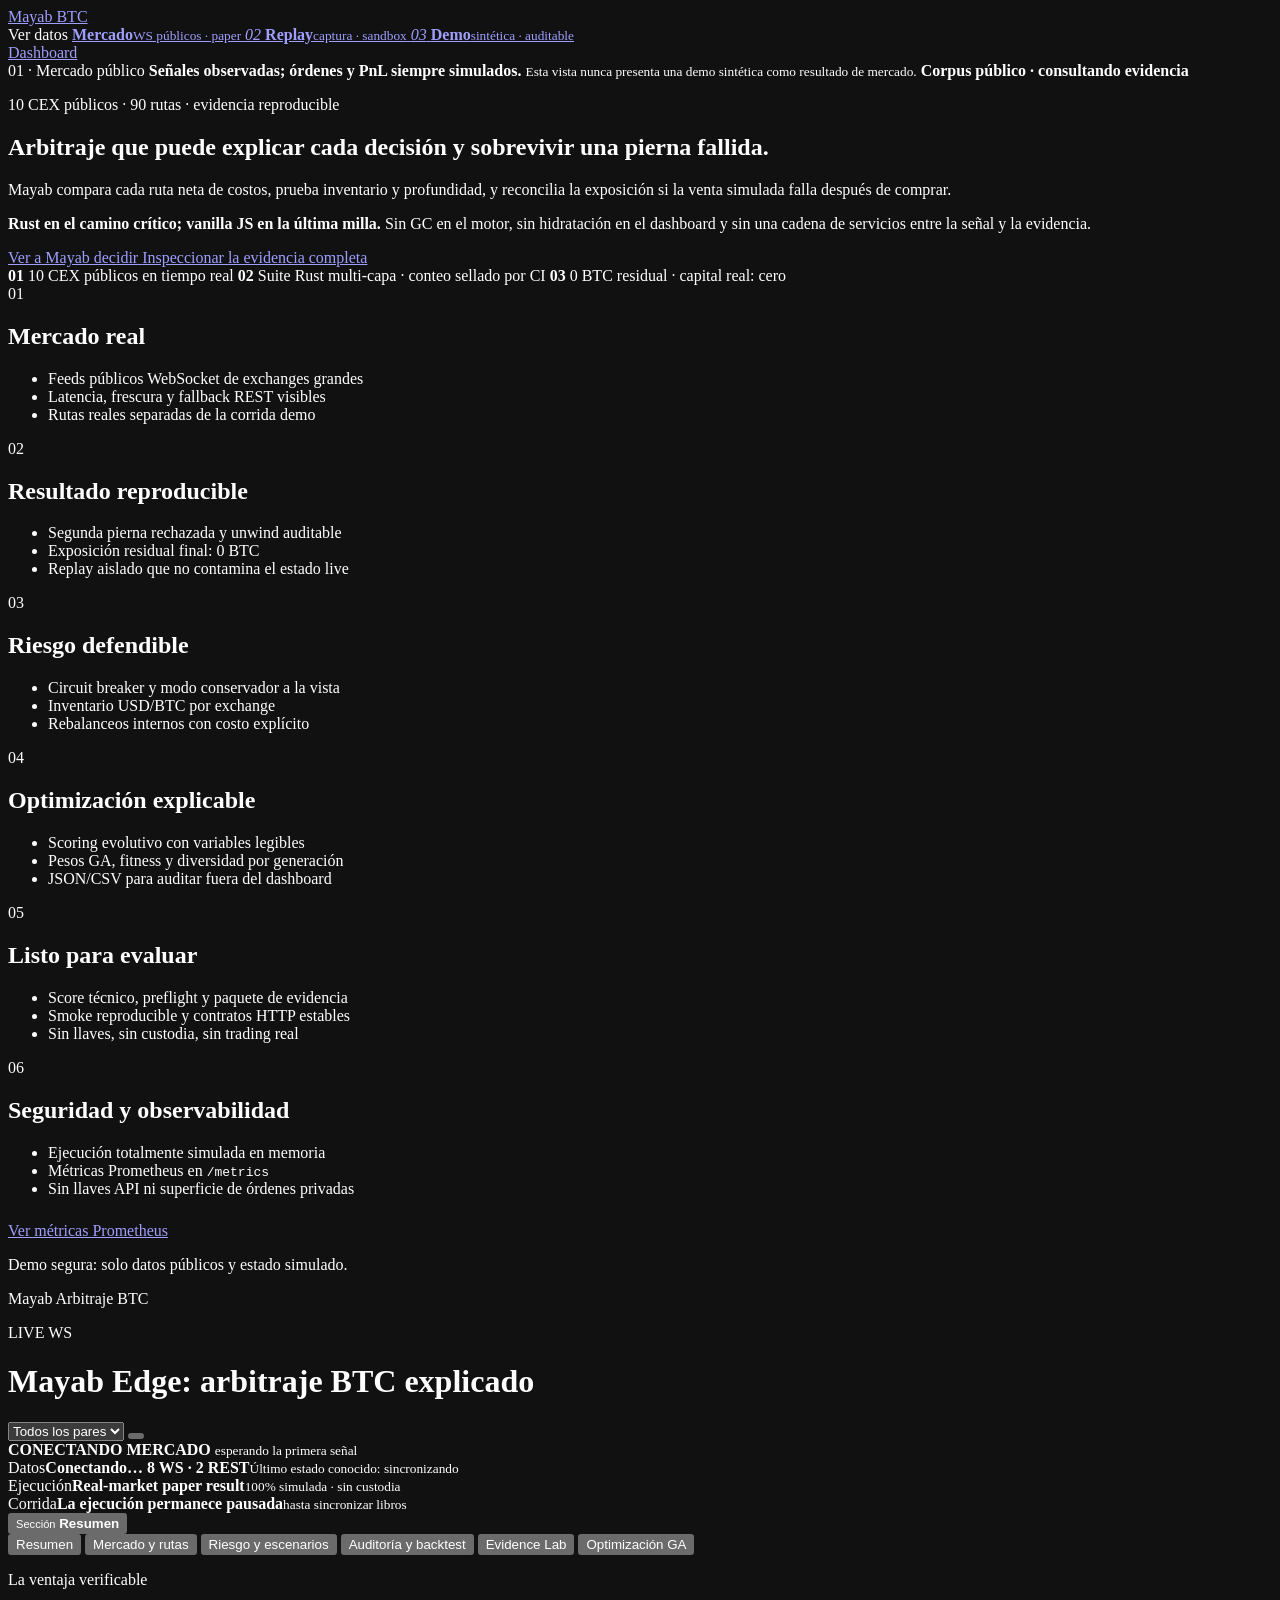
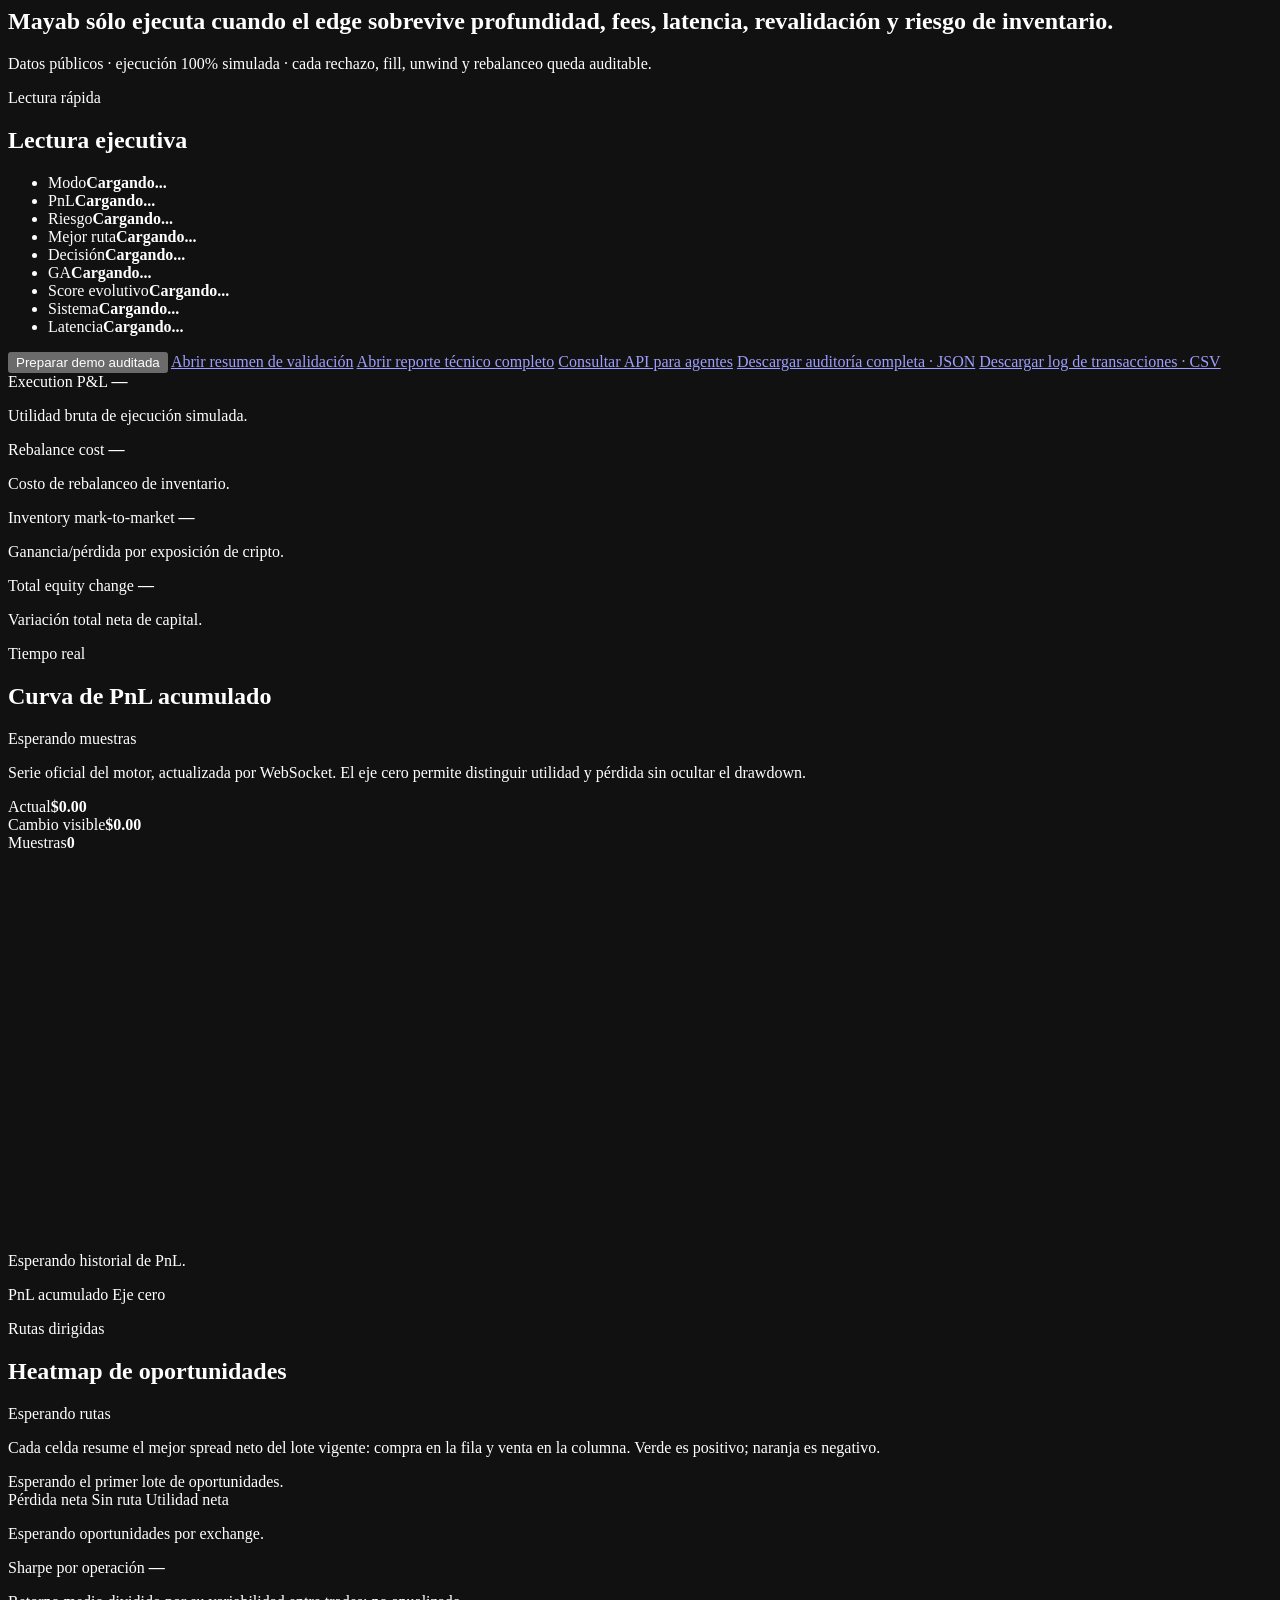
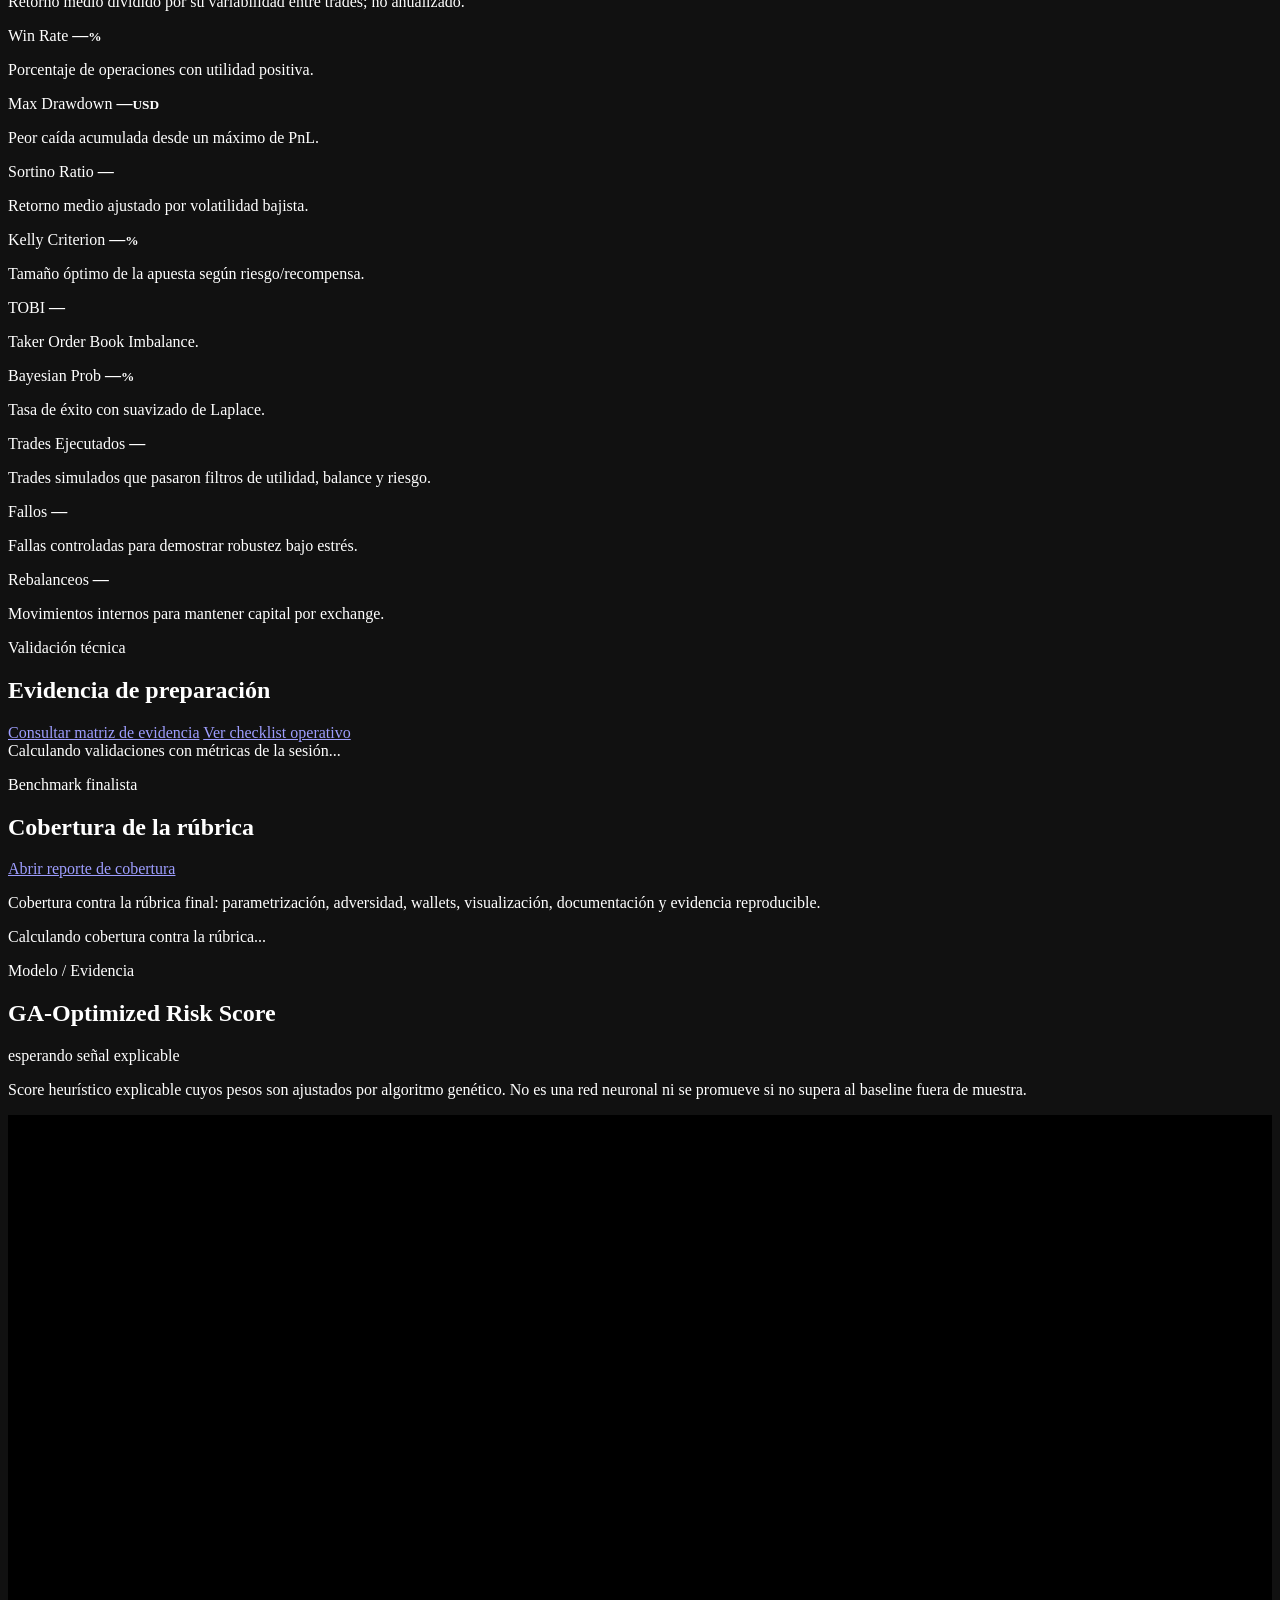
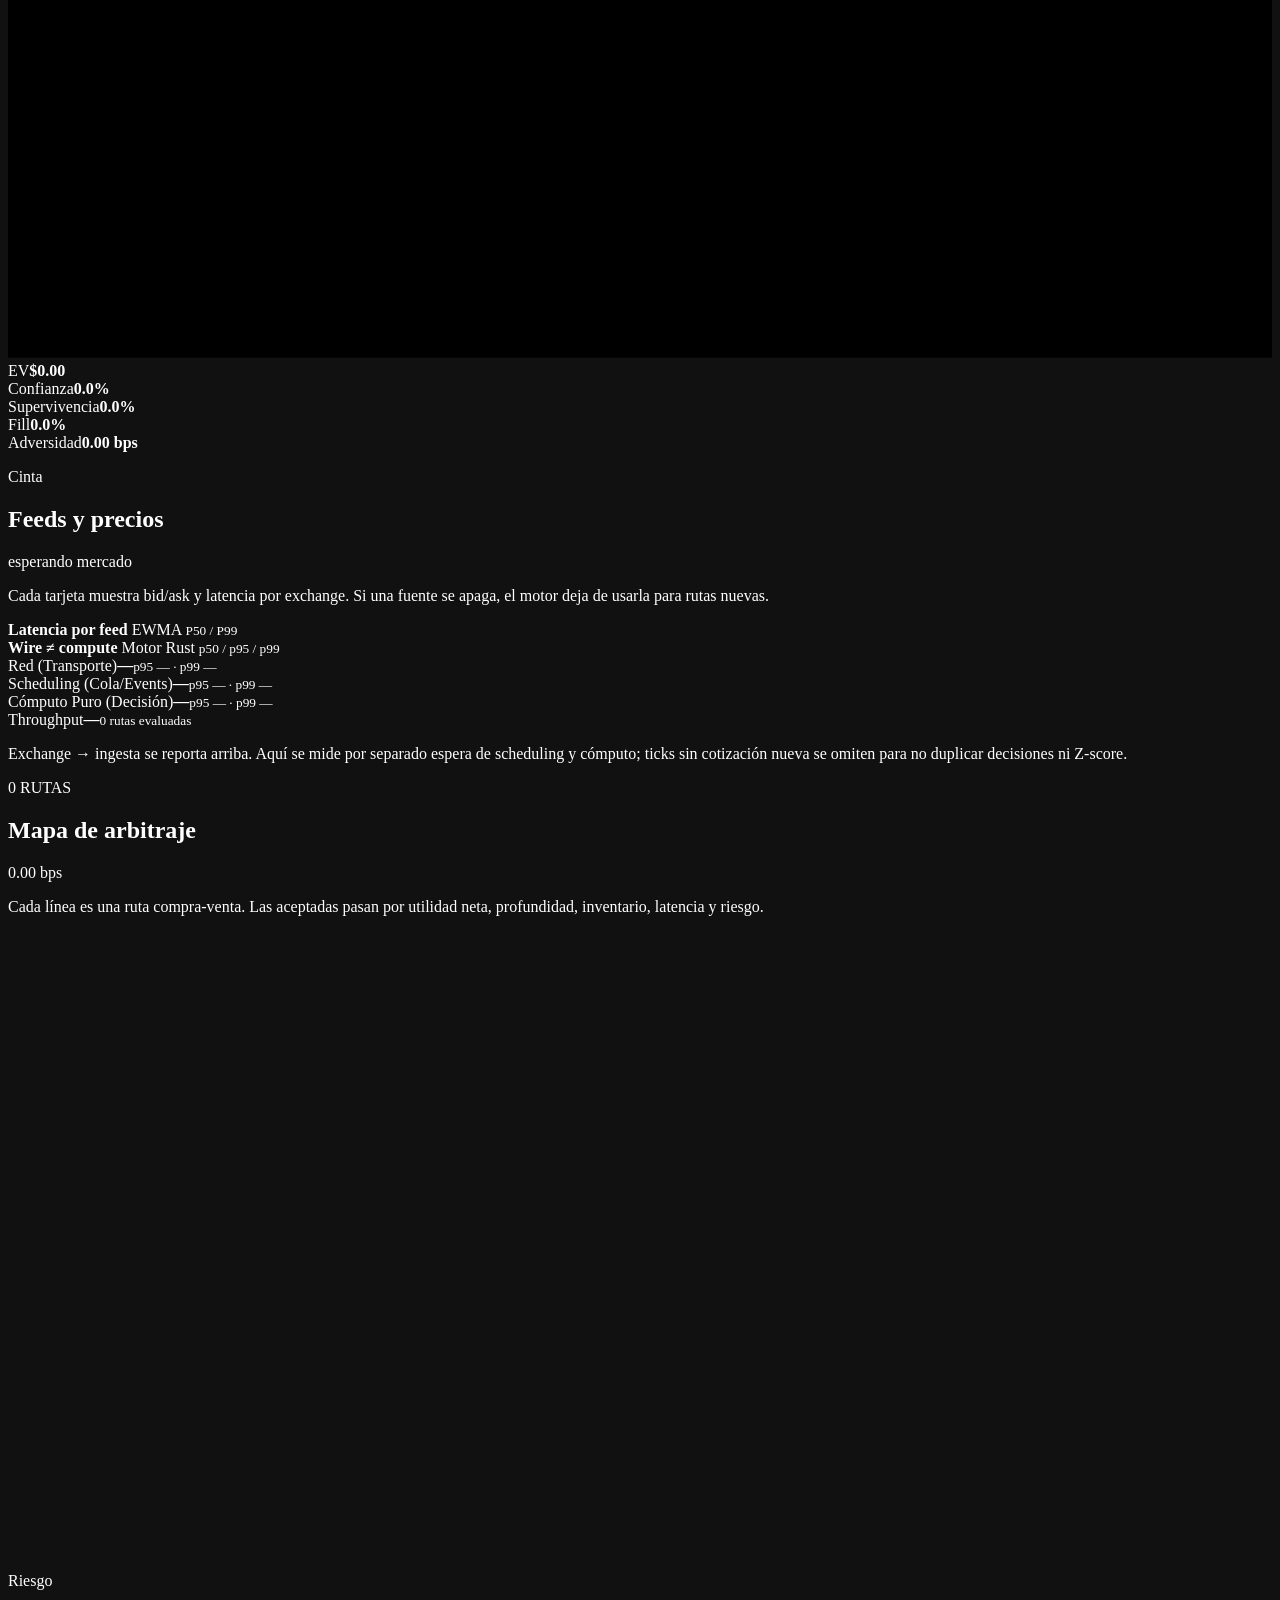
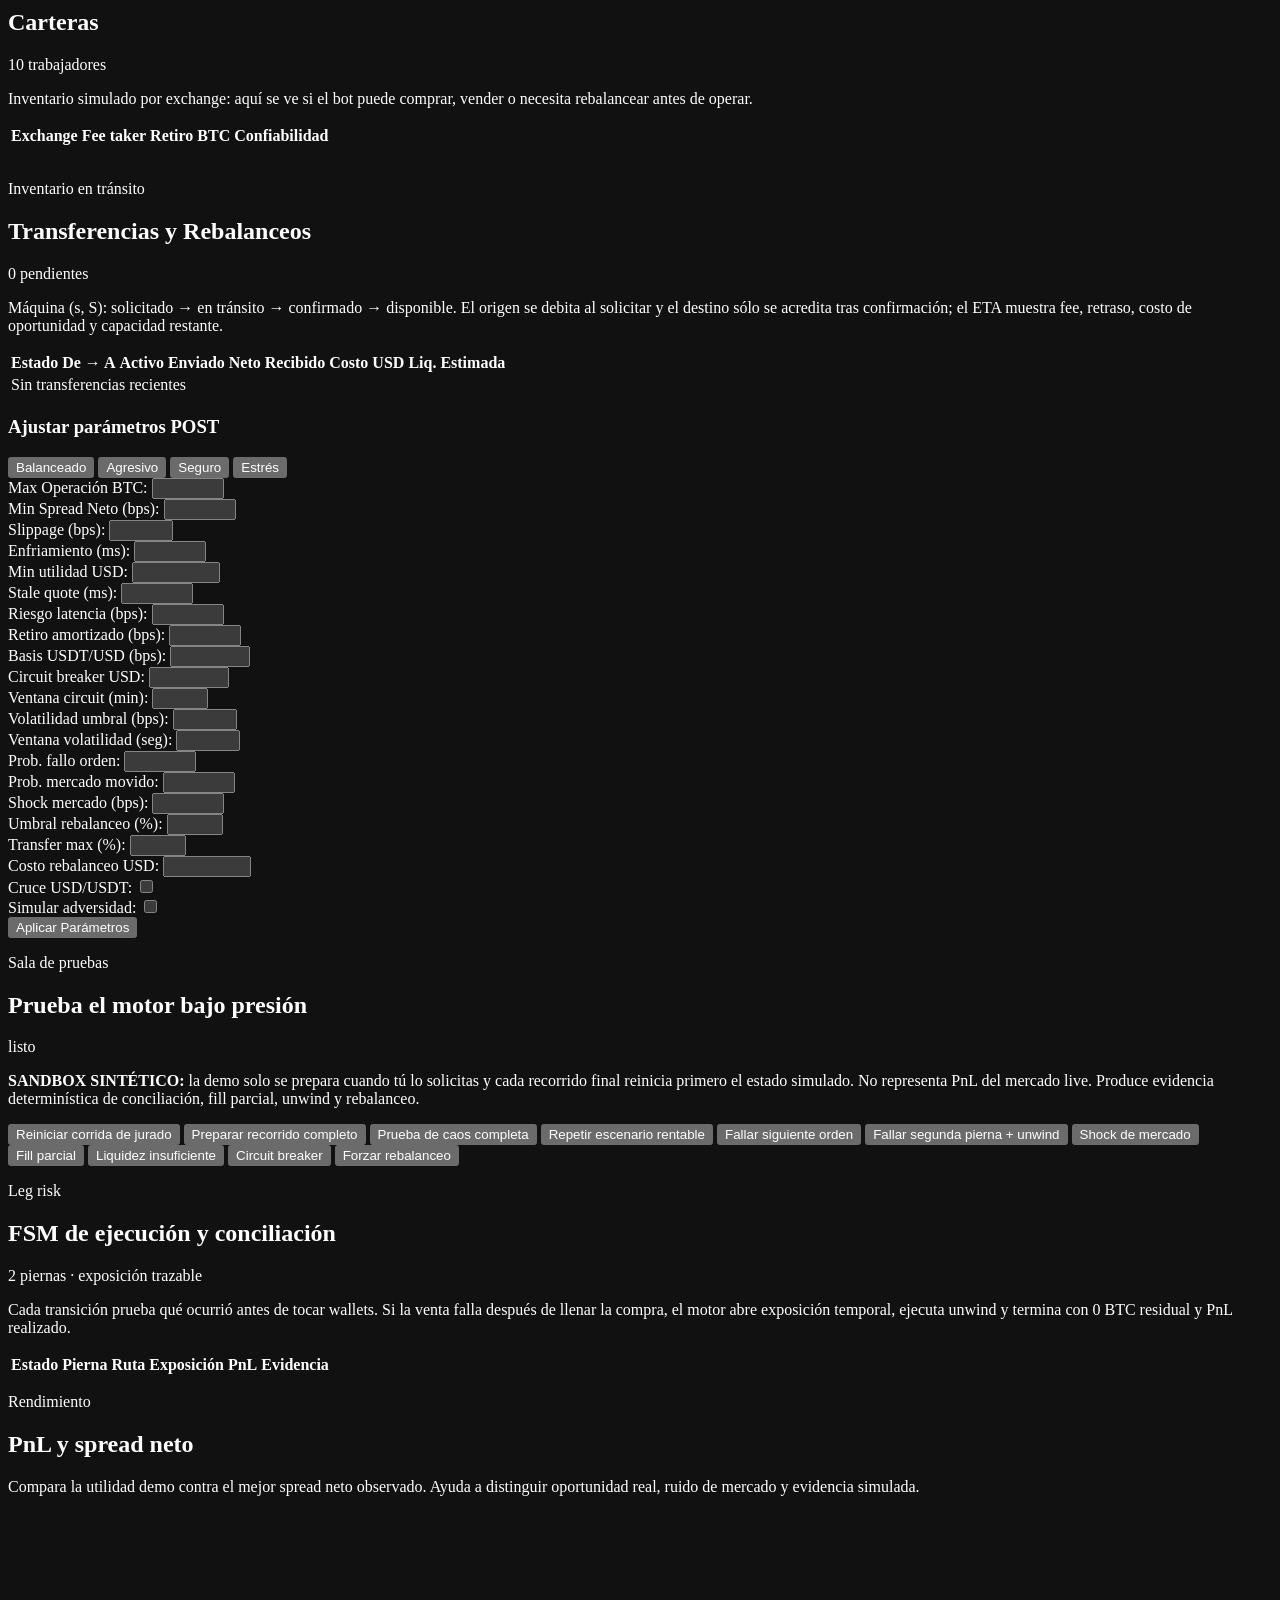
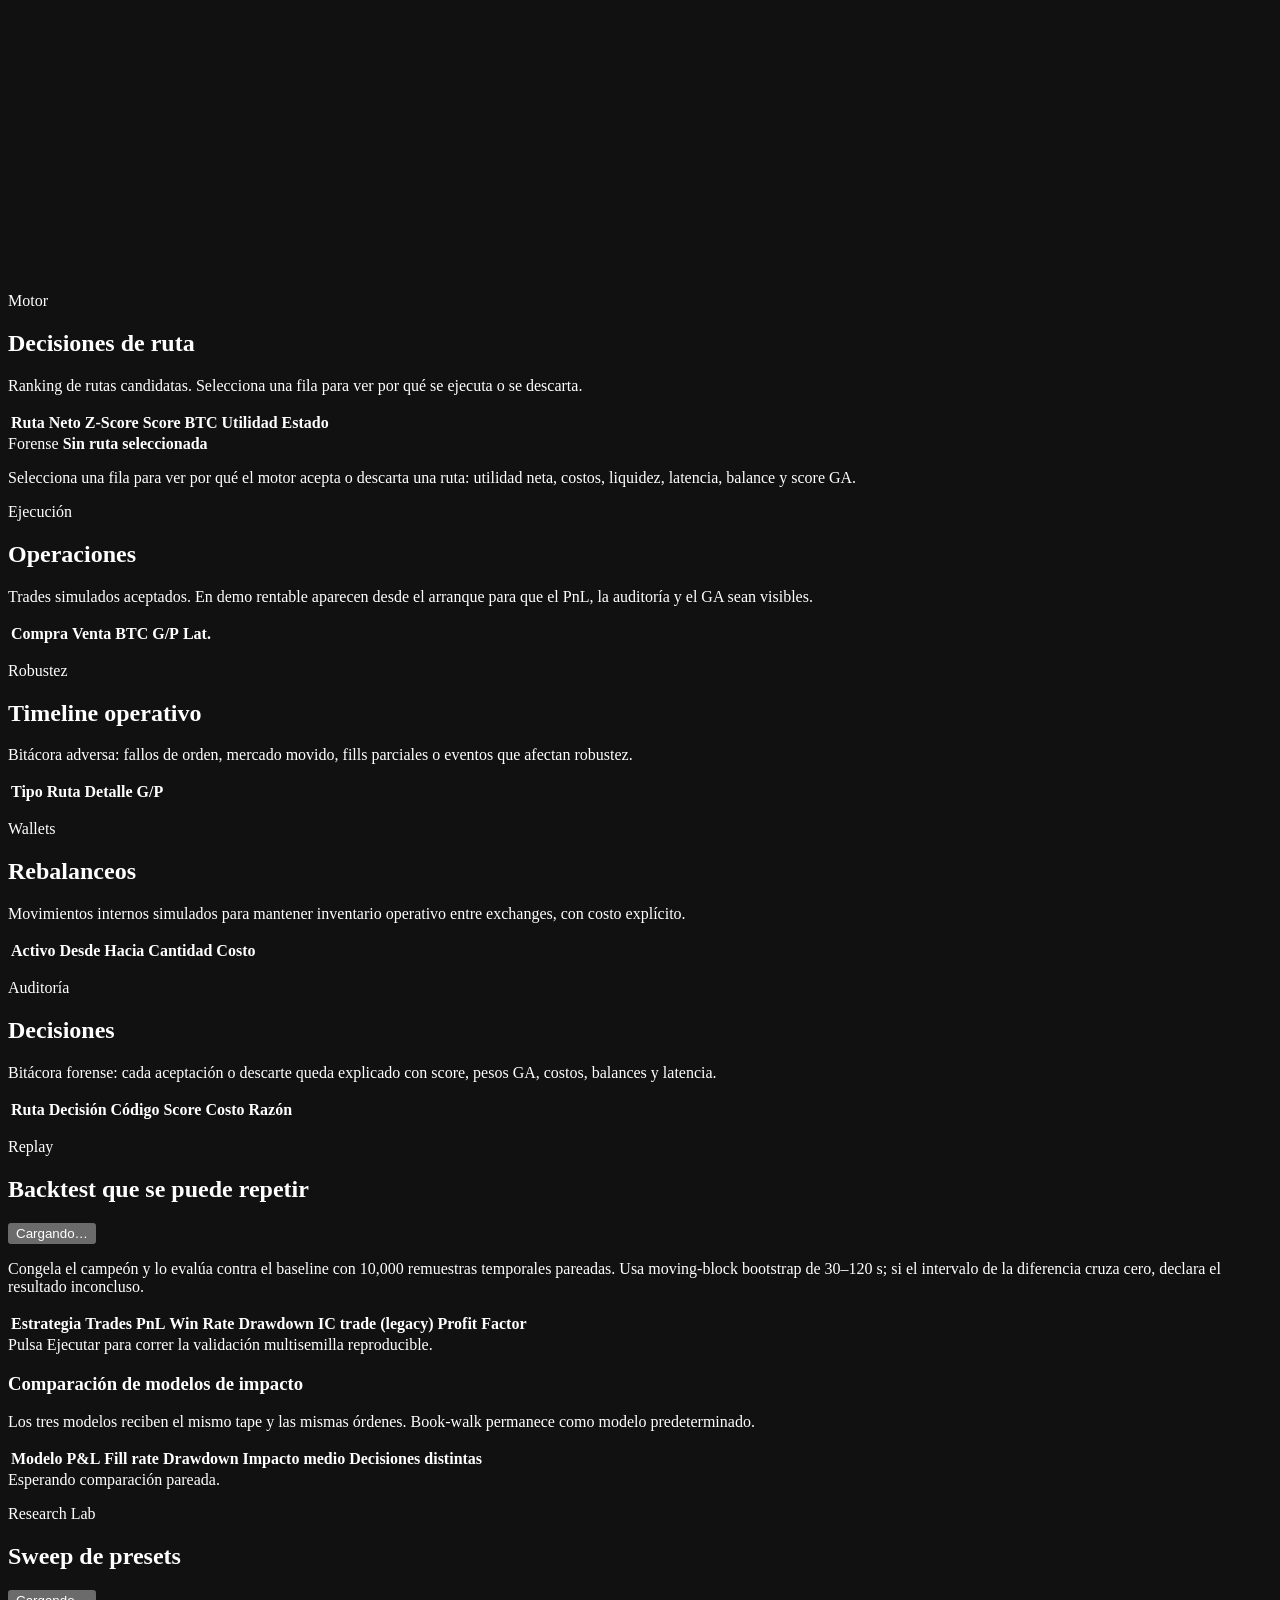
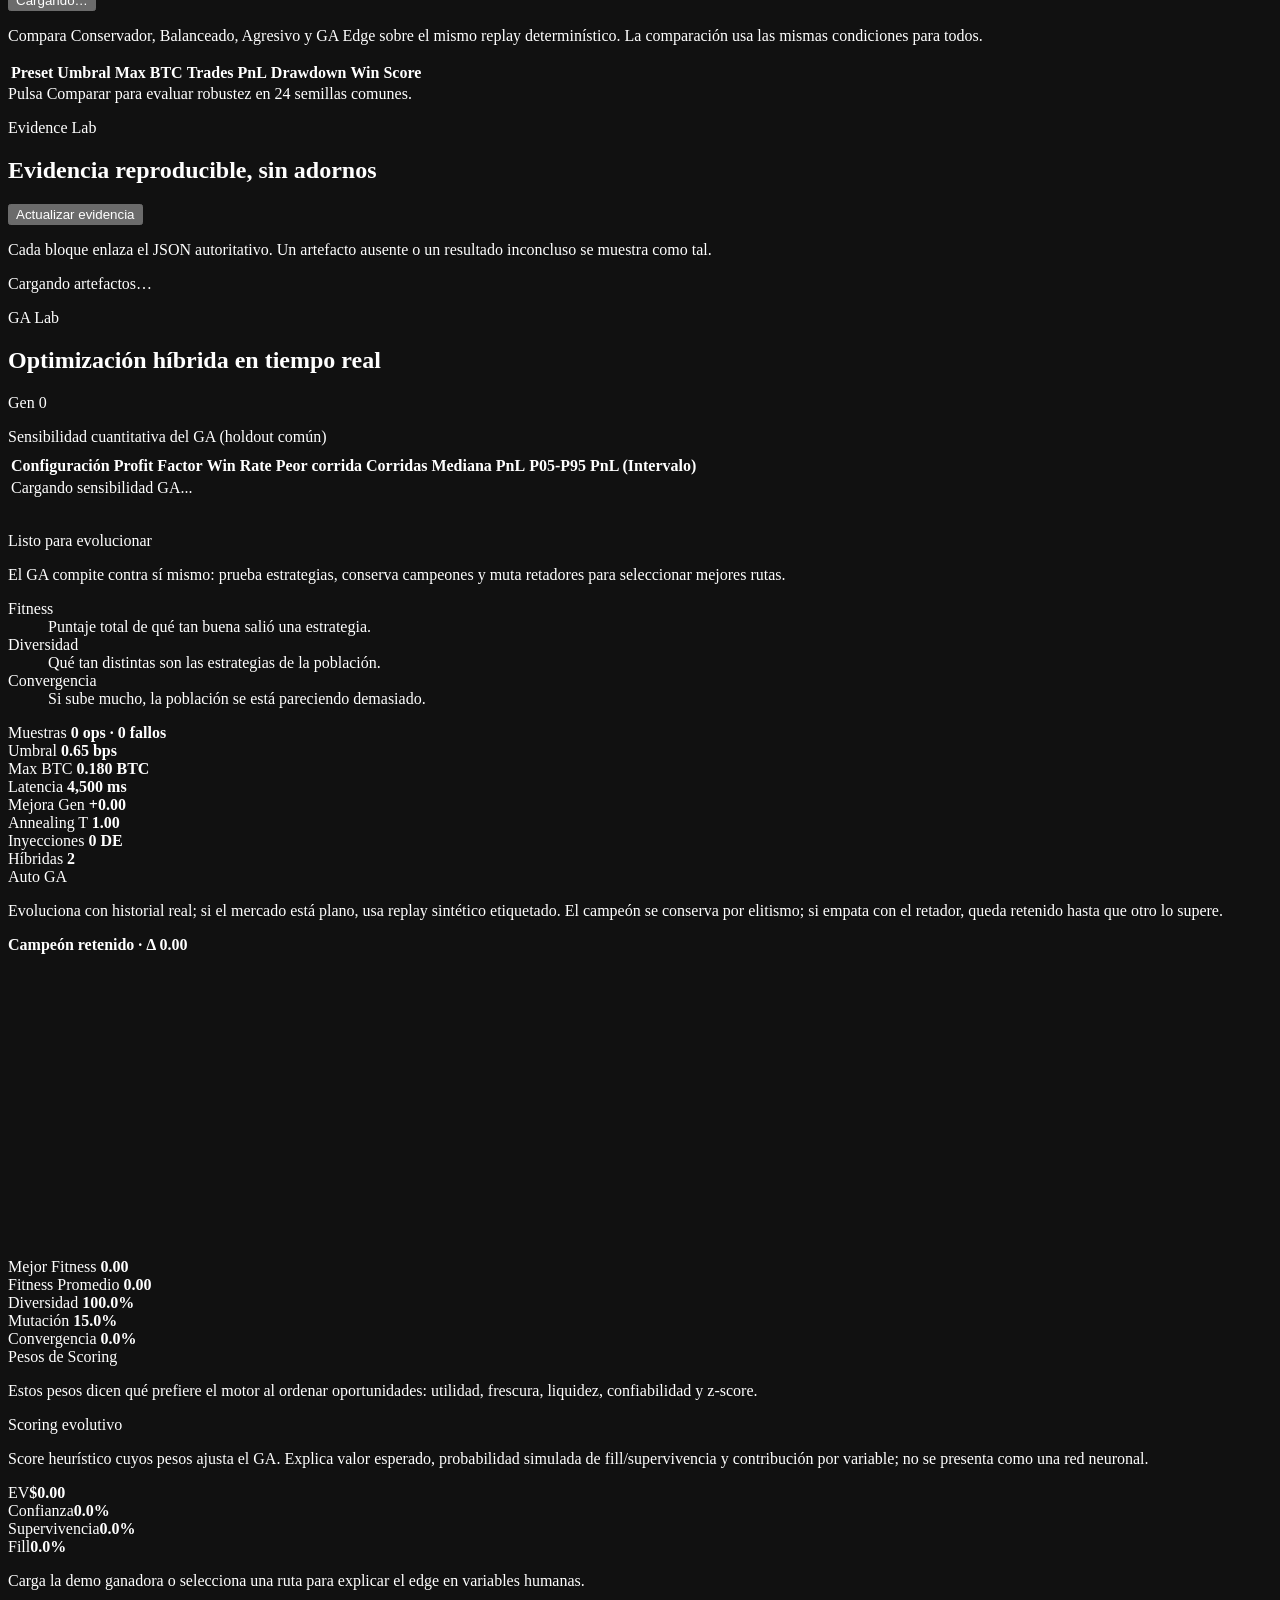
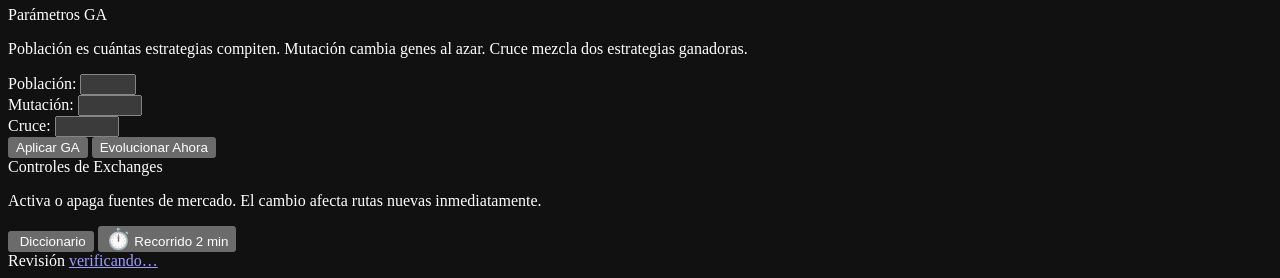
==== commit 60bc3111: "mejoras y robustes" ====
--- a/internal/webui/web/index.html
+++ b/internal/webui/web/index.html
@@ -25,7 +25,7 @@
       html[data-theme="light"] { background: #f4e9e1; color-scheme: light; }
     </style>
     <script src="/theme-init.js"></script>
-    <link rel="stylesheet" href="/styles.css?v=20260711-live-controls" />
+    <link rel="stylesheet" href="/styles.css?v=20260712-hero-legible" />
   </head>
   <body>
     <noscript>
@@ -38,14 +38,37 @@
       <section class="landing-page" aria-label="Landing Mayab Arbitraje BTC">
         <div class="landing-nav">
           <a class="landing-brand" href="#landing-top" aria-label="Mayab inicio">Mayab BTC</a>
-          <a class="landing-nav-link" href="#dashboard">Entrar al dashboard</a>
+          <nav class="data-lens-menu" aria-label="Elegir procedencia de datos">
+            <span class="data-lens-label">Ver datos</span>
+            <a class="data-lens-item is-active" href="#dashboard" data-data-lens="live" aria-current="page">
+              <i class="data-lens-dot" aria-hidden="true"></i>
+              <span><strong>Mercado</strong><small>WS públicos · paper</small></span>
+            </a>
+            <a class="data-lens-item" href="/replay/" data-data-lens="replay">
+              <i class="data-lens-index" aria-hidden="true">02</i>
+              <span><strong>Replay</strong><small>captura · sandbox</small></span>
+            </a>
+            <a class="data-lens-item" href="#dashboard" data-data-lens="demo">
+              <i class="data-lens-index" aria-hidden="true">03</i>
+              <span><strong>Demo</strong><small>sintética · auditable</small></span>
+            </a>
+          </nav>
+          <a class="landing-nav-link landing-dashboard-link" href="#dashboard">Dashboard</a>
+        </div>
+
+        <div class="data-lens-explainer" role="status" aria-live="polite">
+          <span id="dataLensEyebrow">01 · Mercado público</span>
+          <strong id="dataLensTitle">Señales observadas; órdenes y PnL siempre simulados.</strong>
+          <small id="dataLensDetail">Esta vista nunca presenta una demo sintética como resultado de mercado.</small>
+          <b id="dataLensScale" class="data-lens-scale" data-status="loading">Corpus público · consultando evidencia</b>
         </div>
 
         <div id="landing-top" class="landing-hero">
           <div class="landing-copy reveal-card">
-            <p class="landing-kicker" data-ui-copy="landingKicker">10 CEX públicos · 100+ rutas · inteligencia evolutiva</p>
-            <h1 data-ui-copy="landingTitle">Las oportunidades duran milisegundos. Mayab fue construido para no parpadear.</h1>
-            <p data-ui-copy="landingBody">Mayab escucha el mercado, compara cada ruta y obliga a cada oportunidad a sobrevivir costos, liquidez, latencia, inventario y riesgo antes de decidir.</p>
+            <p class="landing-kicker" data-ui-copy="landingKicker">10 CEX públicos · 90 rutas · evidencia reproducible</p>
+            <h1 data-ui-copy="landingTitle">Arbitraje que puede explicar cada decisión y sobrevivir una pierna fallida.</h1>
+            <p data-ui-copy="landingBody">Mayab compara cada ruta neta de costos, prueba inventario y profundidad, y reconcilia la exposición si la venta simulada falla después de comprar.</p>
+            <p class="landing-stack-phrase"><strong>Rust en el camino crítico; vanilla JS en la última milla.</strong> Sin GC en el motor, sin hidratación en el dashboard y sin una cadena de servicios entre la señal y la evidencia.</p>
             <div class="landing-actions">
               <a class="landing-cta" href="#dashboard">
                 <span data-ui-copy="landingPrimaryCta">Ver a Mayab decidir</span>
@@ -54,9 +77,9 @@
               <a class="landing-cta landing-cta-secondary" href="/api/paquete-evaluacion" target="_blank" rel="noopener" title="Abre el reporte JSON con score técnico, métricas, auditoría y cobertura de evaluación" data-ui-copy="landingSecondaryCta">Inspeccionar la evidencia completa</a>
             </div>
             <div class="landing-proof" aria-label="Principios de la demo">
-              <span><strong>01</strong> <span data-ui-copy="proofMarket">10 CEX públicos en tiempo real + 2 adaptadores DEX de investigación</span></span>
-              <span><strong>02</strong> <span data-ui-copy="proofCosts">Cada costo cuenta</span></span>
-              <span><strong>03</strong> <span data-ui-copy="proofSafety">Capital real: cero</span></span>
+              <span><strong>01</strong> <span data-ui-copy="proofMarket">10 CEX públicos en tiempo real</span></span>
+              <span><strong>02</strong> <span data-ui-copy="proofCosts">Suite Rust multi-capa · conteo sellado por CI</span></span>
+              <span><strong>03</strong> <span data-ui-copy="proofSafety">0 BTC residual · capital real: cero</span></span>
             </div>
           </div>
 
@@ -74,9 +97,9 @@
               <span>02</span>
               <h2>Resultado reproducible</h2>
               <ul>
-                <li>Escenario rentable etiquetado, repetible y auditable</li>
-                <li>Fees, slippage, latencia y fills parciales</li>
-                <li>GA entrenado con replay sintético etiquetado</li>
+                <li>Segunda pierna rechazada y unwind auditable</li>
+                <li>Exposición residual final: 0 BTC</li>
+                <li>Replay aislado que no contamina el estado live</li>
               </ul>
             </article>
           </div>
@@ -193,6 +216,11 @@
       </nav>
 
       <div class="tab-content activo" id="tab-overview">
+      <section class="mayab-thesis" aria-label="Tesis operativa de Mayab">
+        <p class="ceja">La ventaja verificable</p>
+        <h1>Mayab sólo ejecuta cuando el edge sobrevive profundidad, fees, latencia, revalidación y riesgo de inventario.</h1>
+        <p>Datos públicos · ejecución 100% simulada · cada rechazo, fill, unwind y rebalanceo queda auditable.</p>
+      </section>
       <section class="llm-strip" aria-label="Resumen operativo para humanos y LLMs">
         <div>
           <p class="ceja">Lectura rápida</p>
@@ -352,7 +380,7 @@
             <p class="ceja">Validación técnica</p>
           <h2>Evidencia de preparación</h2>
           </div>
-          <a class="btn-link btn-link-destacado" href="/api/jurado" target="_blank" rel="noopener" title="Muestra score, checks operativos, métricas clave y enlaces de verificación">Consultar validación y score</a>
+          <a class="btn-link btn-link-destacado" href="/api/jurado" target="_blank" rel="noopener" title="Muestra evidencia, checks operativos, métricas clave y enlaces de verificación">Consultar matriz de evidencia</a>
           <a class="btn-link" href="/api/preflight" target="_blank" rel="noopener" title="Ejecuta el checklist de salud, datos, seguridad y capacidad de auditoría">Ver checklist operativo</a>
         </div>
         <div id="judgeReadiness" class="judge-readiness">Calculando validaciones con métricas de la sesión...</div>
@@ -374,11 +402,11 @@
         <div class="panel-titulo">
           <div>
             <p class="ceja">Modelo / Evidencia</p>
-            <h2>Scoring evolutivo</h2>
+            <h2>GA-Optimized Risk Score</h2>
           </div>
           <span id="edgeEstado" class="edge-status">esperando señal explicable</span>
         </div>
-        <p id="edgeExplicacion" class="panel-ayuda">El motor calcula valor esperado con utilidad neta, frescura del book, liquidez, confiabilidad histórica y z-score del spread.</p>
+        <p id="edgeExplicacion" class="panel-ayuda">Score heurístico explicable cuyos pesos son ajustados por algoritmo genético. No es una red neuronal ni se promueve si no supera al baseline fuera de muestra.</p>
         <div class="edge-plane" aria-label="Plano cartesiano del score evolutivo">
           <svg id="edgePlane" viewBox="0 0 360 240" role="img" aria-label="Plano de probabilidad contra impacto">
             <defs>
@@ -640,7 +668,7 @@
           </div>
           <span id="demoEstado">listo</span>
         </div>
-        <p class="panel-ayuda">La demo solo se prepara cuando tú lo solicitas y cada recorrido final reinicia primero el estado simulado, evitando PnL acumulado entre visitas. También puedes ejecutar escenarios reproducibles de fallos, baja liquidez y protección de capital. Todos los resultados son simulados y quedan registrados.</p>
+        <p class="panel-ayuda"><strong>SANDBOX SINTÉTICO:</strong> la demo solo se prepara cuando tú lo solicitas y cada recorrido final reinicia primero el estado simulado. No representa PnL del mercado live. Produce evidencia determinística de conciliación, fill parcial, unwind y rebalanceo.</p>
         <div class="demo-actions">
           <button type="button" id="btnResetDemo" class="btn-secundario">Reiniciar corrida de jurado</button>
           <button type="button" id="btnDemoFinal" class="btn-secundario demo-final btc-icon-button">Preparar recorrido completo</button>
@@ -653,13 +681,6 @@
           <button type="button" class="btn-secundario" data-demo="liquidez_insuficiente">Liquidez insuficiente</button>
           <button type="button" class="btn-secundario" data-demo="circuit_breaker">Circuit breaker</button>
           <button type="button" class="btn-secundario" data-demo="rebalanceo">Forzar rebalanceo</button>
-        </div>
-        <div class="demo-actions" style="margin-top: 1rem; border-top: 1px solid var(--borde); padding-top: 1rem;">
-          <p class="panel-ayuda" style="margin-bottom: 0.5rem; font-size: 0.85rem;">Replay real: captura order books en vivo y reinyéctalos determinísticamente</p>
-          <button type="button" id="btnCapturarIniciar" class="btn-secundario" style="background: var(--azul);">Iniciar captura</button>
-          <button type="button" id="btnCapturarDetener" class="btn-secundario" style="background: var(--rojo);" disabled>Detener captura</button>
-          <button type="button" id="btnCapturarReplay" class="btn-secundario demo-primary" disabled>Ejecutar replay</button>
-          <span id="capturaEstado" class="feedback" style="margin-left: 0.5rem;"></span>
         </div>
         <span id="demoFeedback" class="feedback"></span>
       </section>
@@ -1091,14 +1112,16 @@
       <div id="notificaciones" class="notificaciones-container"></div>
     </main>
 
-    <button id="tutorialToggle" class="dictionary-fab tutorial-fab" type="button" aria-haspopup="dialog" aria-controls="tutorialPanel">
-      <i style="font-size: 20px; line-height: 1; font-style: normal;">⏱️</i>
-      <span>Recorrido 2 min</span>
-    </button>
-    <button id="dictionaryToggle" class="dictionary-fab" type="button" aria-label="Abrir diccionario de conceptos" aria-controls="dictionaryPanel" aria-expanded="false">
-      <img src="/icons/dictionary.svg" alt="" aria-hidden="true" />
-      <span>Diccionario</span>
-    </button>
+    <div class="floating-help-actions" aria-label="Ayuda y recorrido">
+      <button id="dictionaryToggle" class="dictionary-fab" type="button" aria-label="Abrir diccionario de conceptos" aria-controls="dictionaryPanel" aria-expanded="false">
+        <img src="/icons/dictionary.svg" alt="" aria-hidden="true" />
+        <span>Diccionario</span>
+      </button>
+      <button id="tutorialToggle" class="dictionary-fab tutorial-fab" type="button" aria-haspopup="dialog" aria-controls="tutorialPanel">
+        <i style="font-size: 20px; line-height: 1; font-style: normal;">⏱️</i>
+        <span>Recorrido 2 min</span>
+      </button>
+    </div>
     <div id="dictionaryBackdrop" class="dictionary-backdrop" hidden></div>
     <aside id="dictionaryPanel" class="dictionary-panel" role="dialog" aria-modal="true" aria-labelledby="dictionaryTitle" hidden>
       <header class="dictionary-header">
@@ -1187,6 +1210,6 @@
     <div id="paper-texture-overlay" aria-hidden="true"></div>
     <script src="/favicon.js?v=20260710-svg-profit" type="module"></script>
     <script src="/shader.js?v=20260710-grid-perf" type="module"></script>
-    <script src="/app.js?v=20260711-auto-evidence" type="module"></script>
+    <script src="/app.js?v=20260712-hero-legible" type="module"></script>
   </body>
 </html>
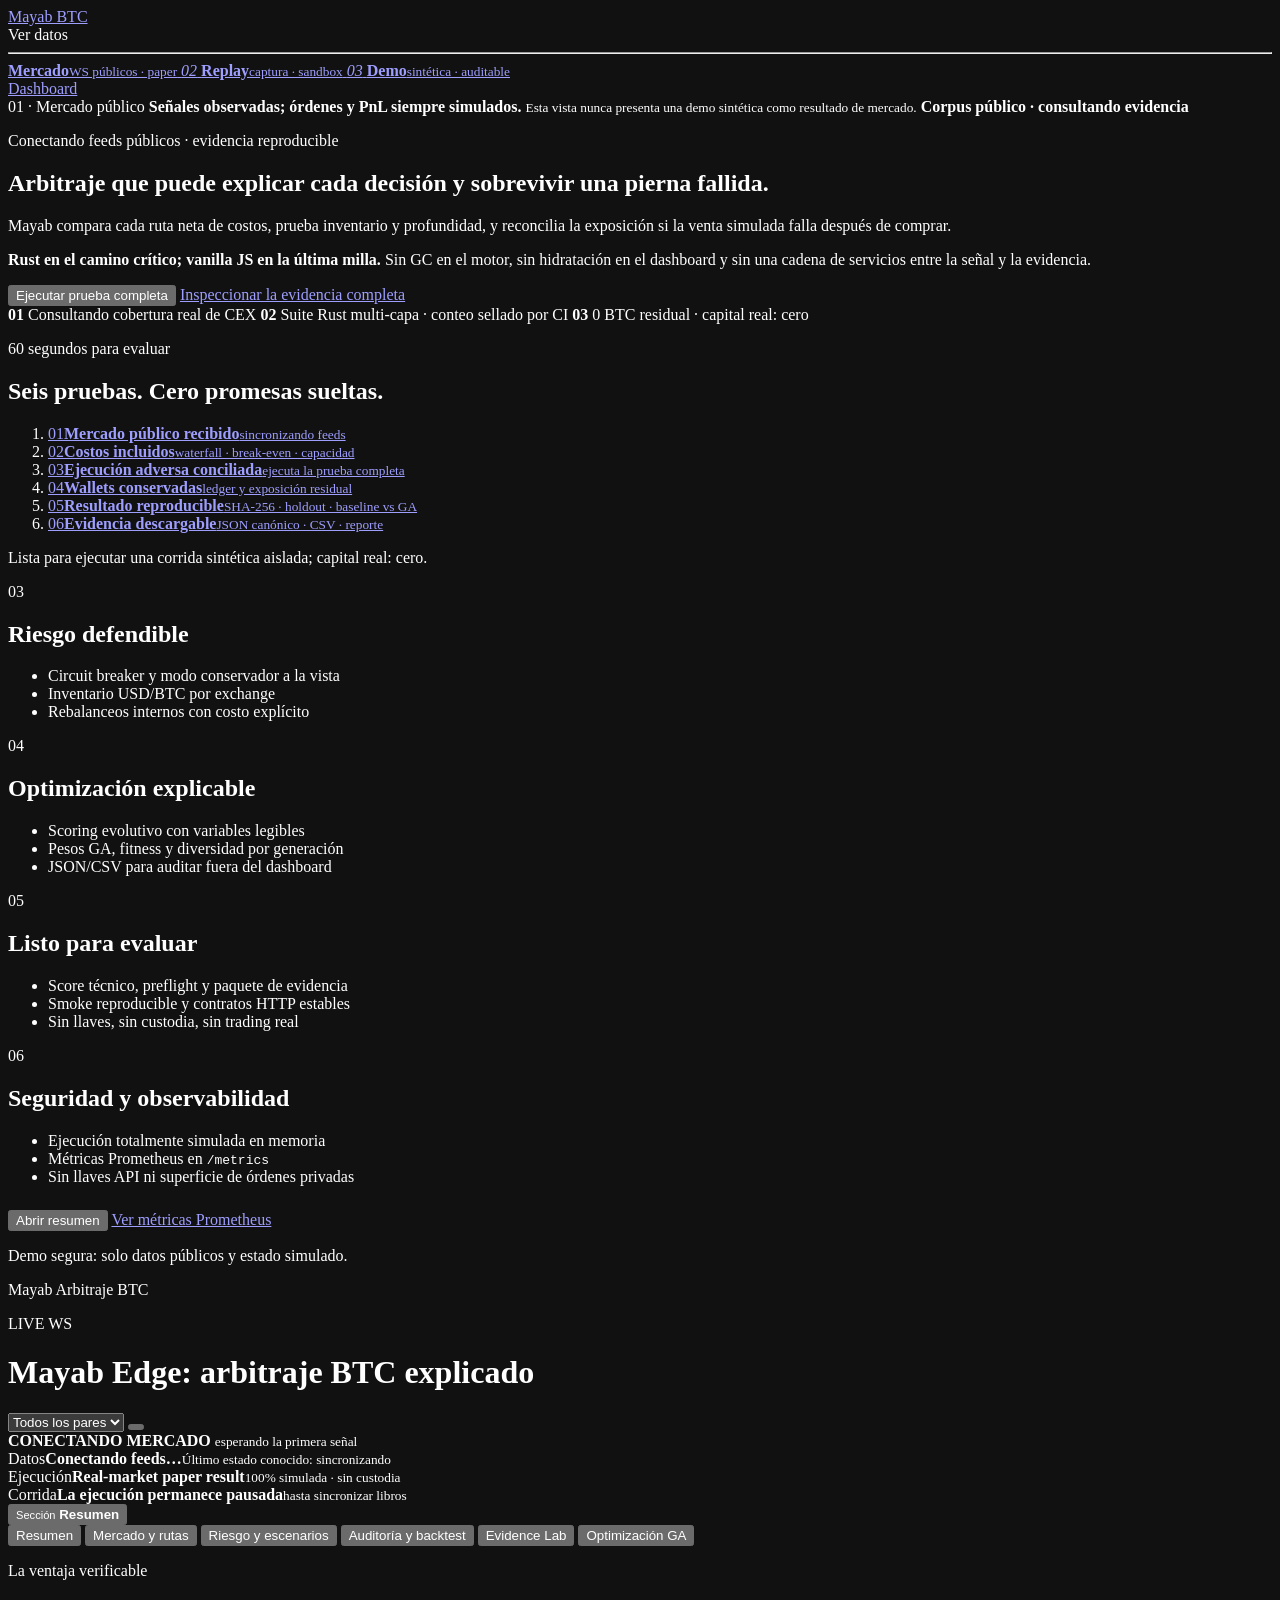
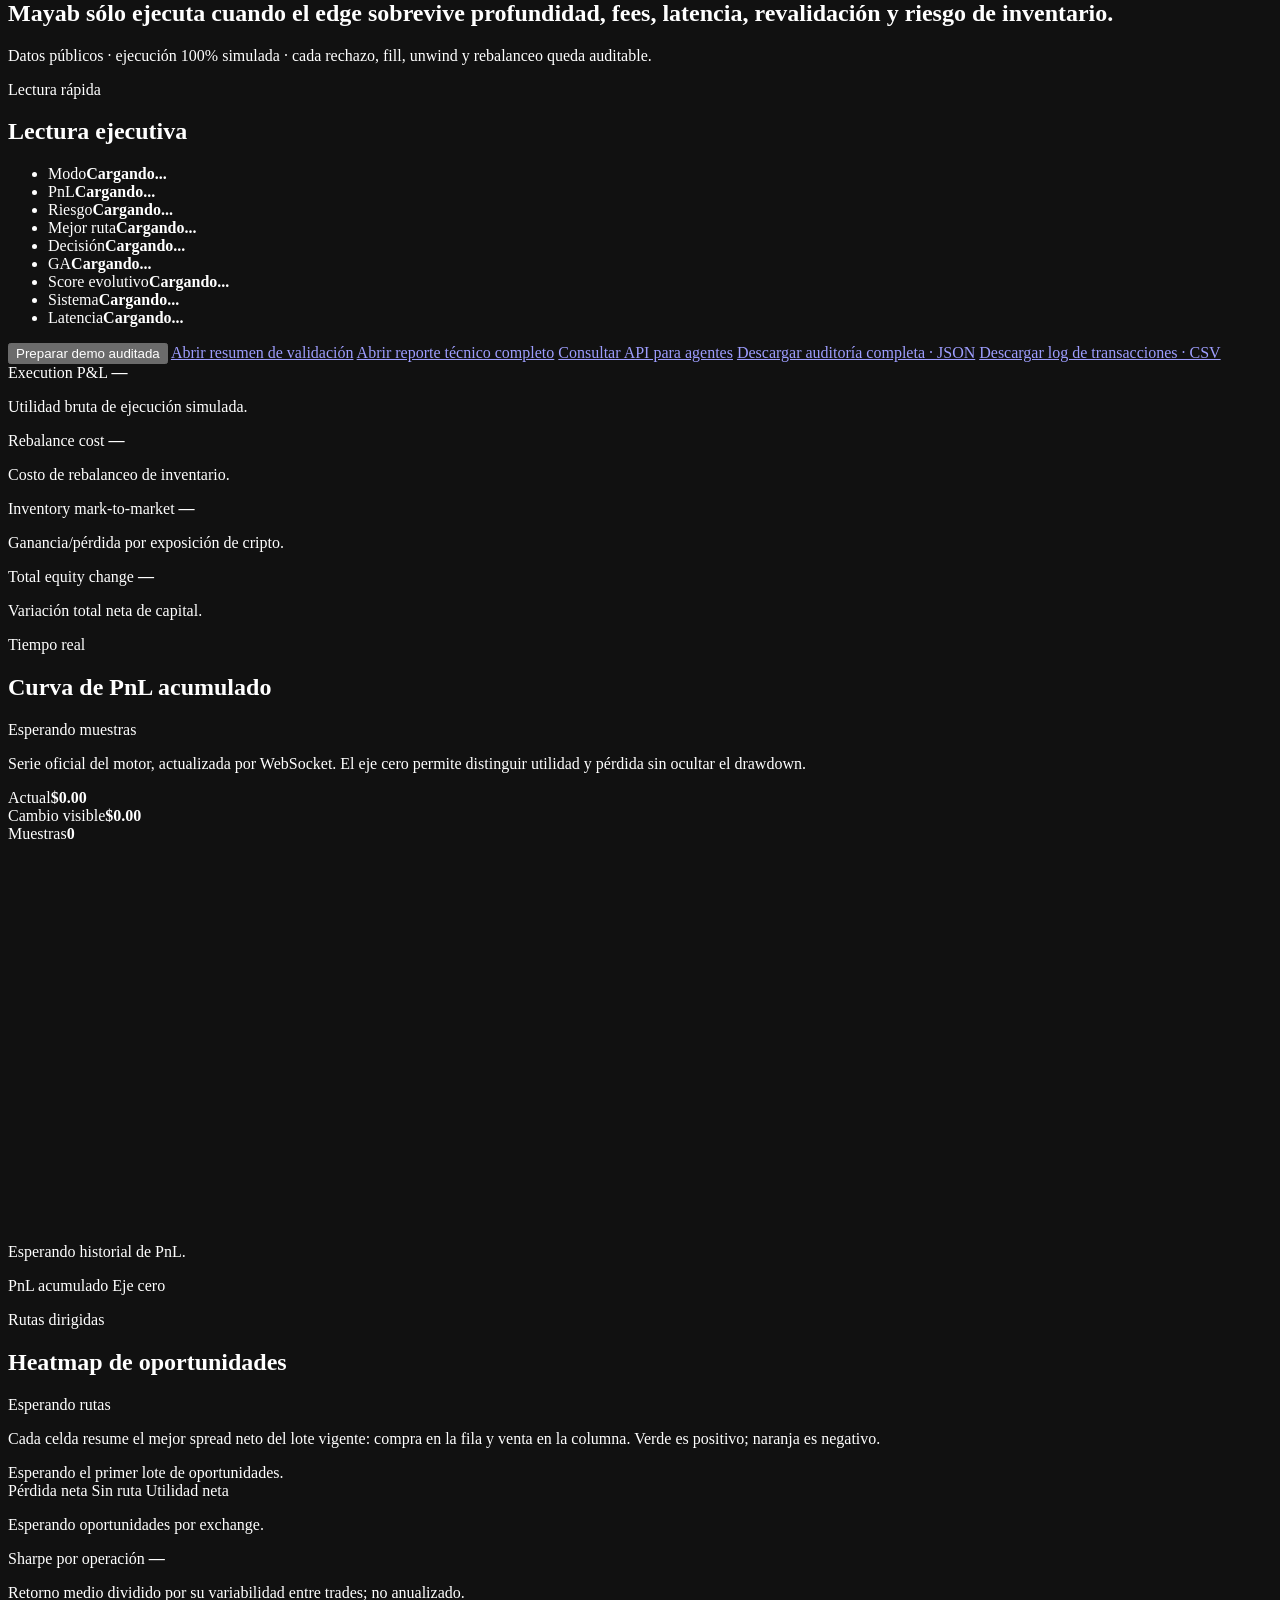
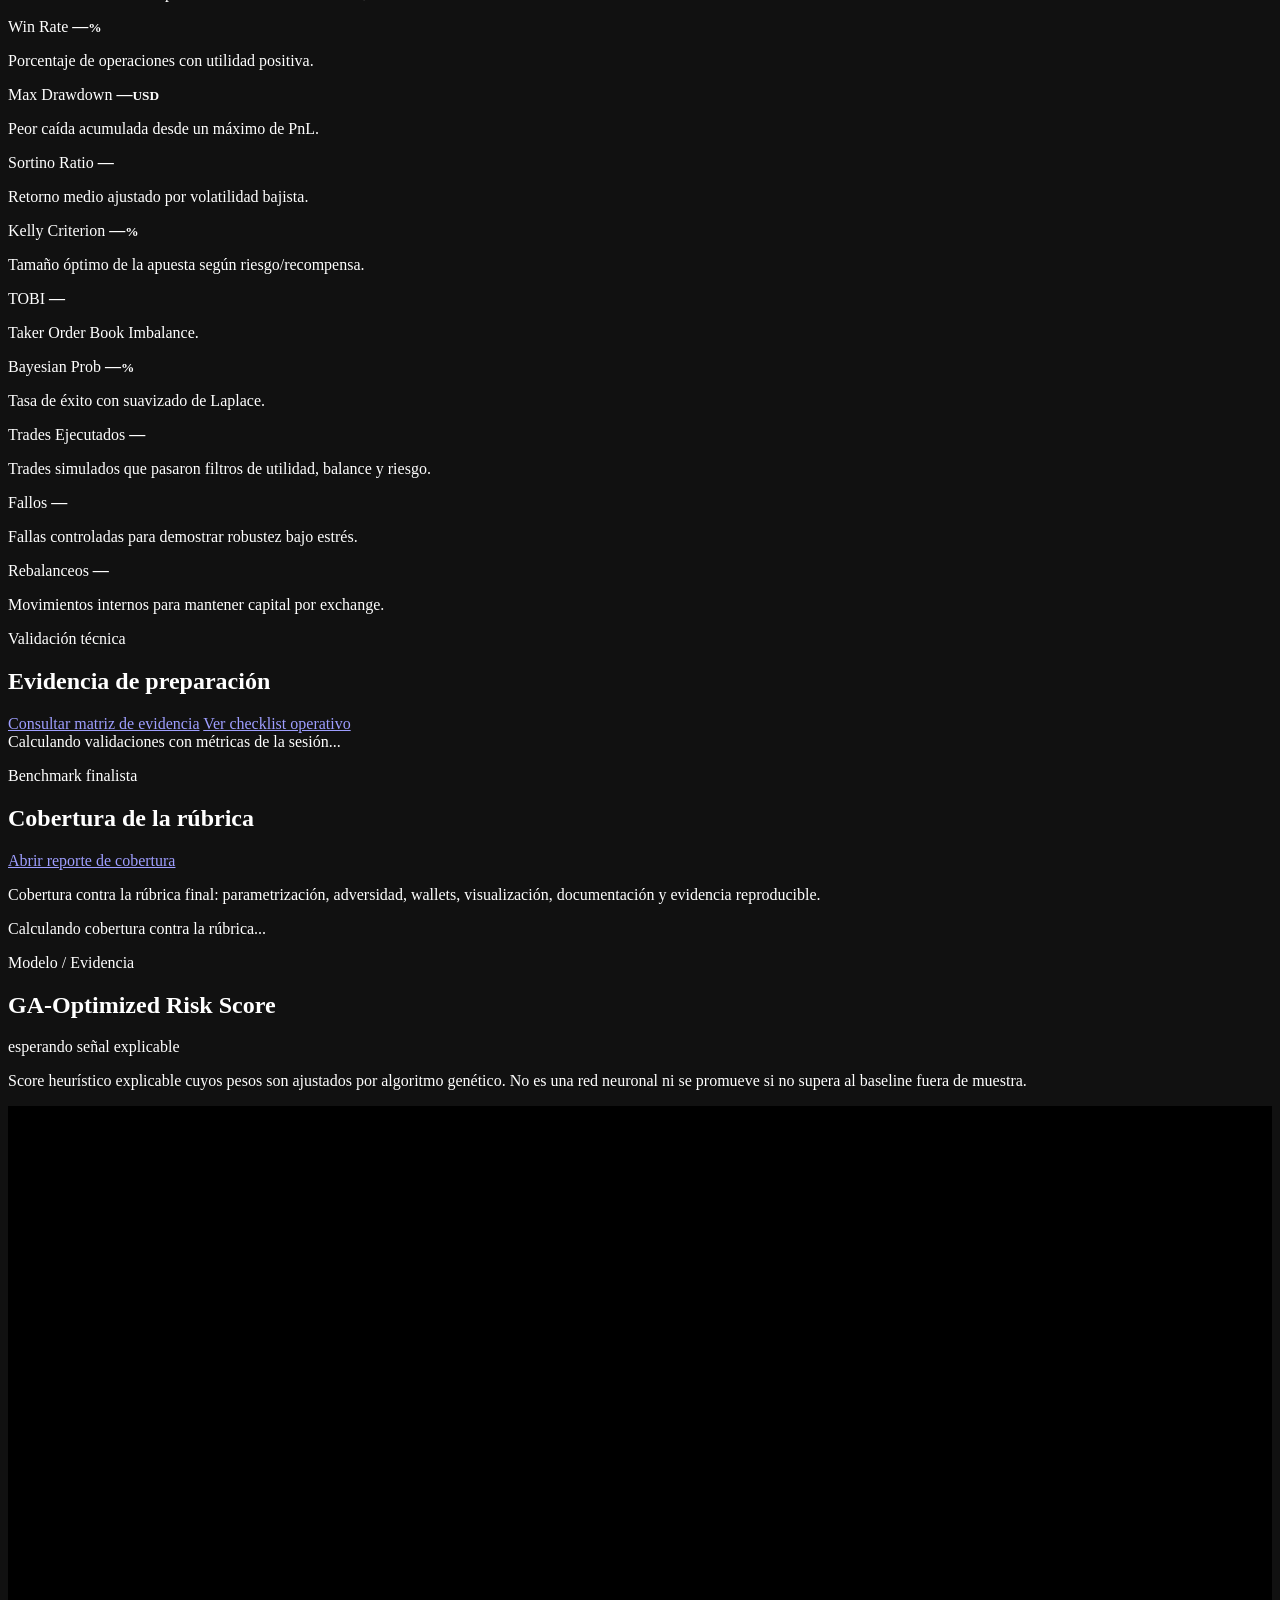
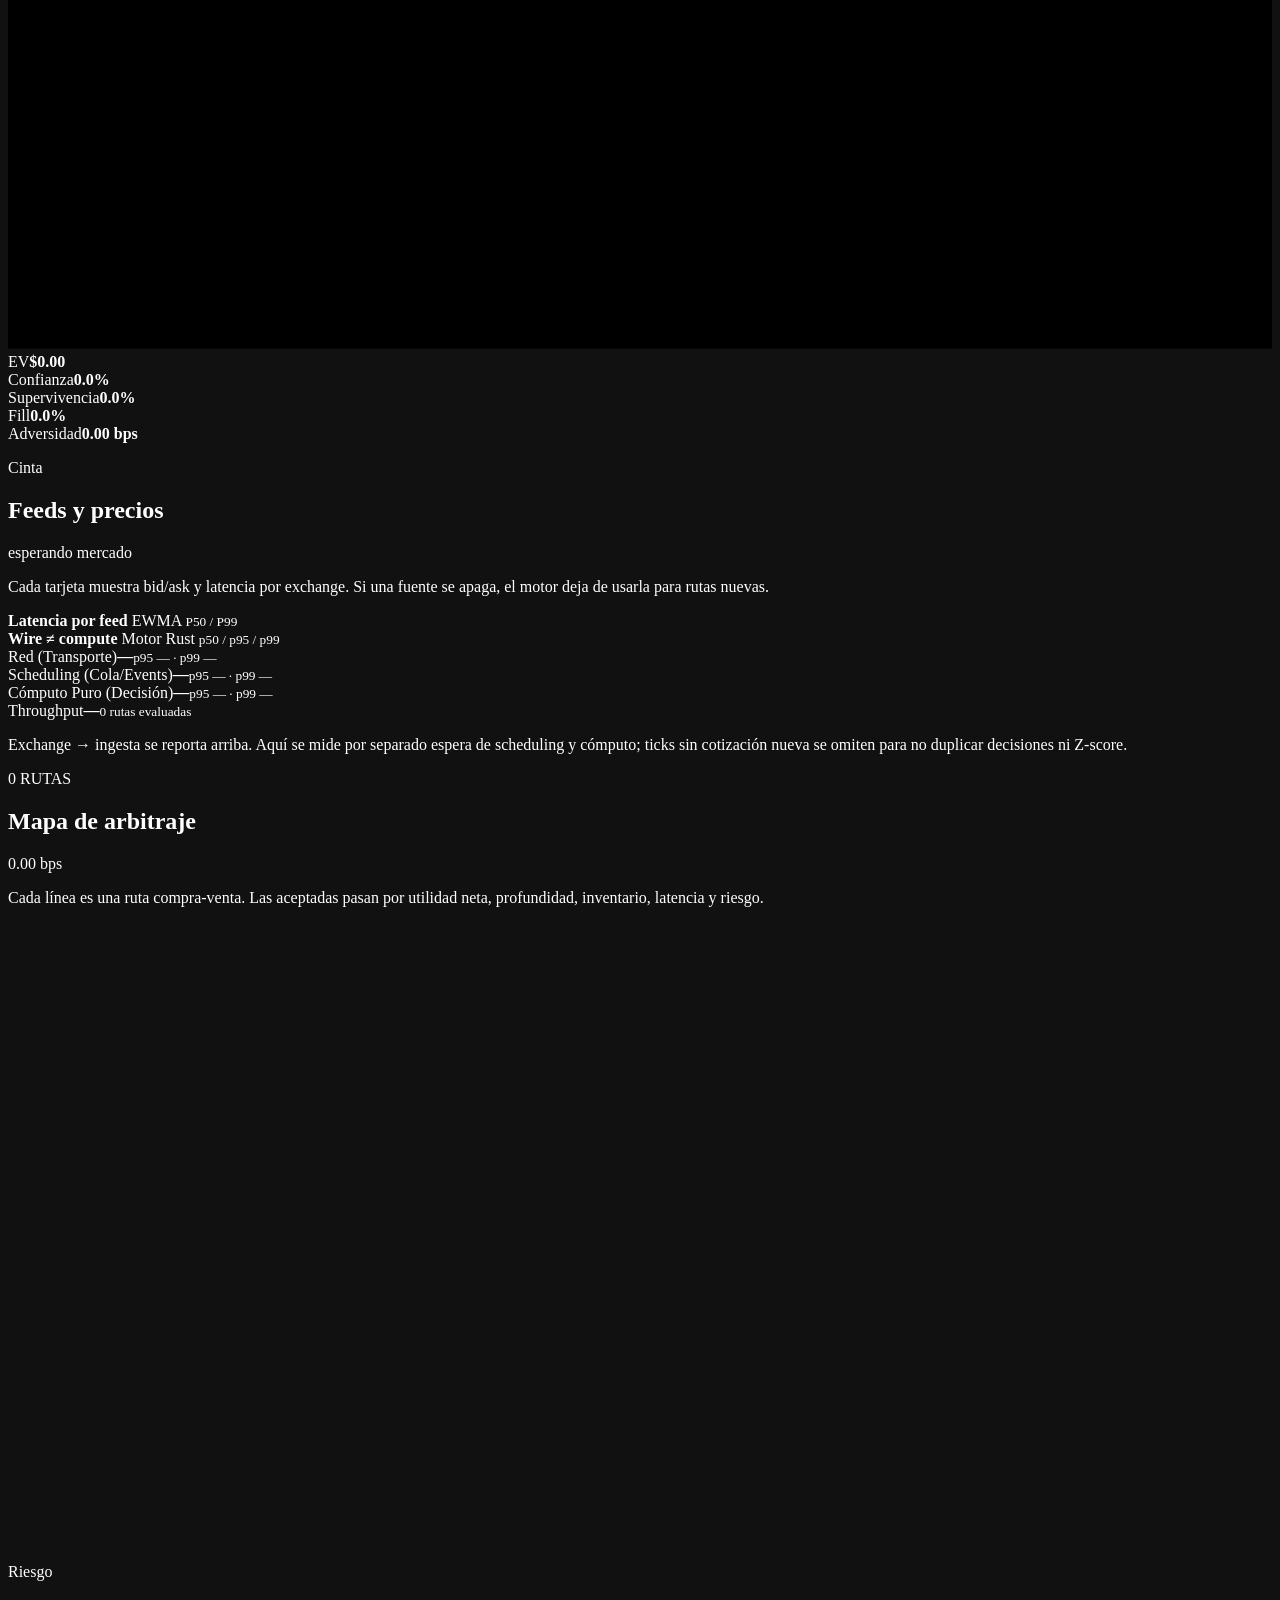
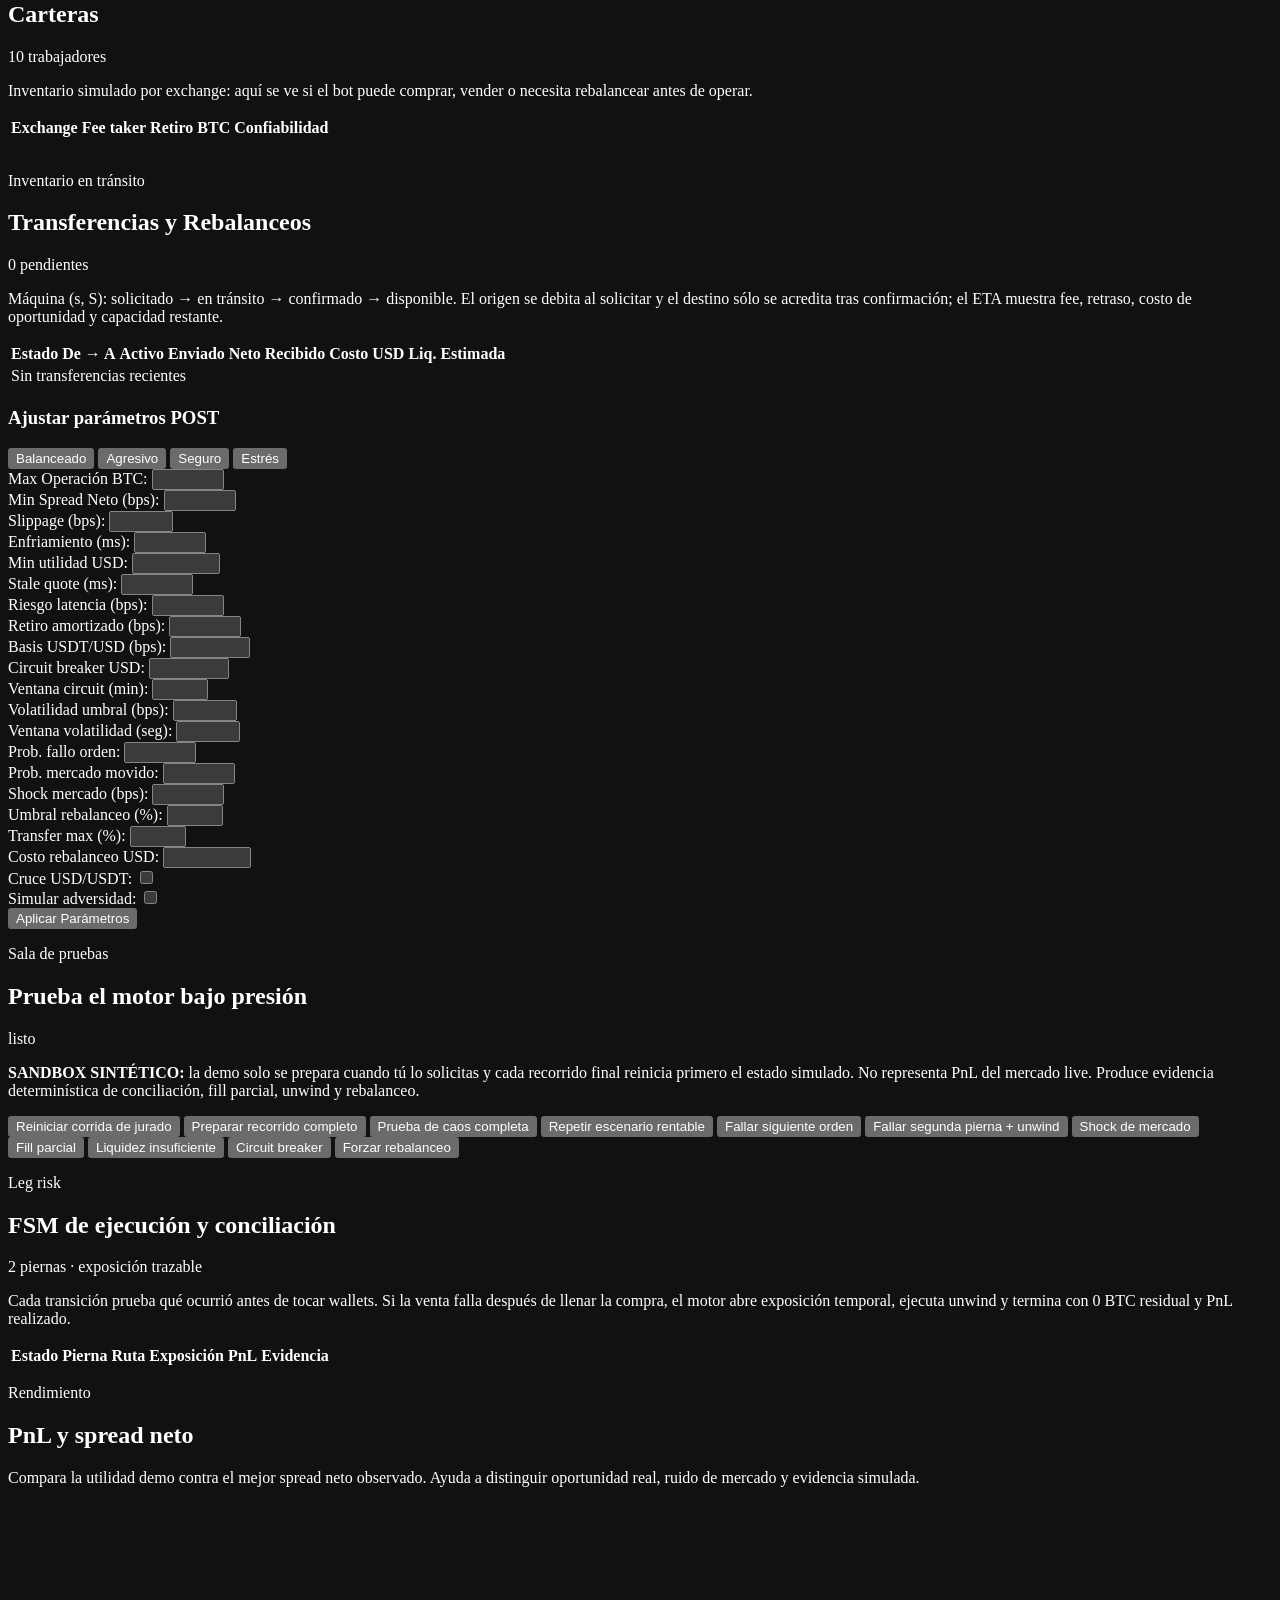
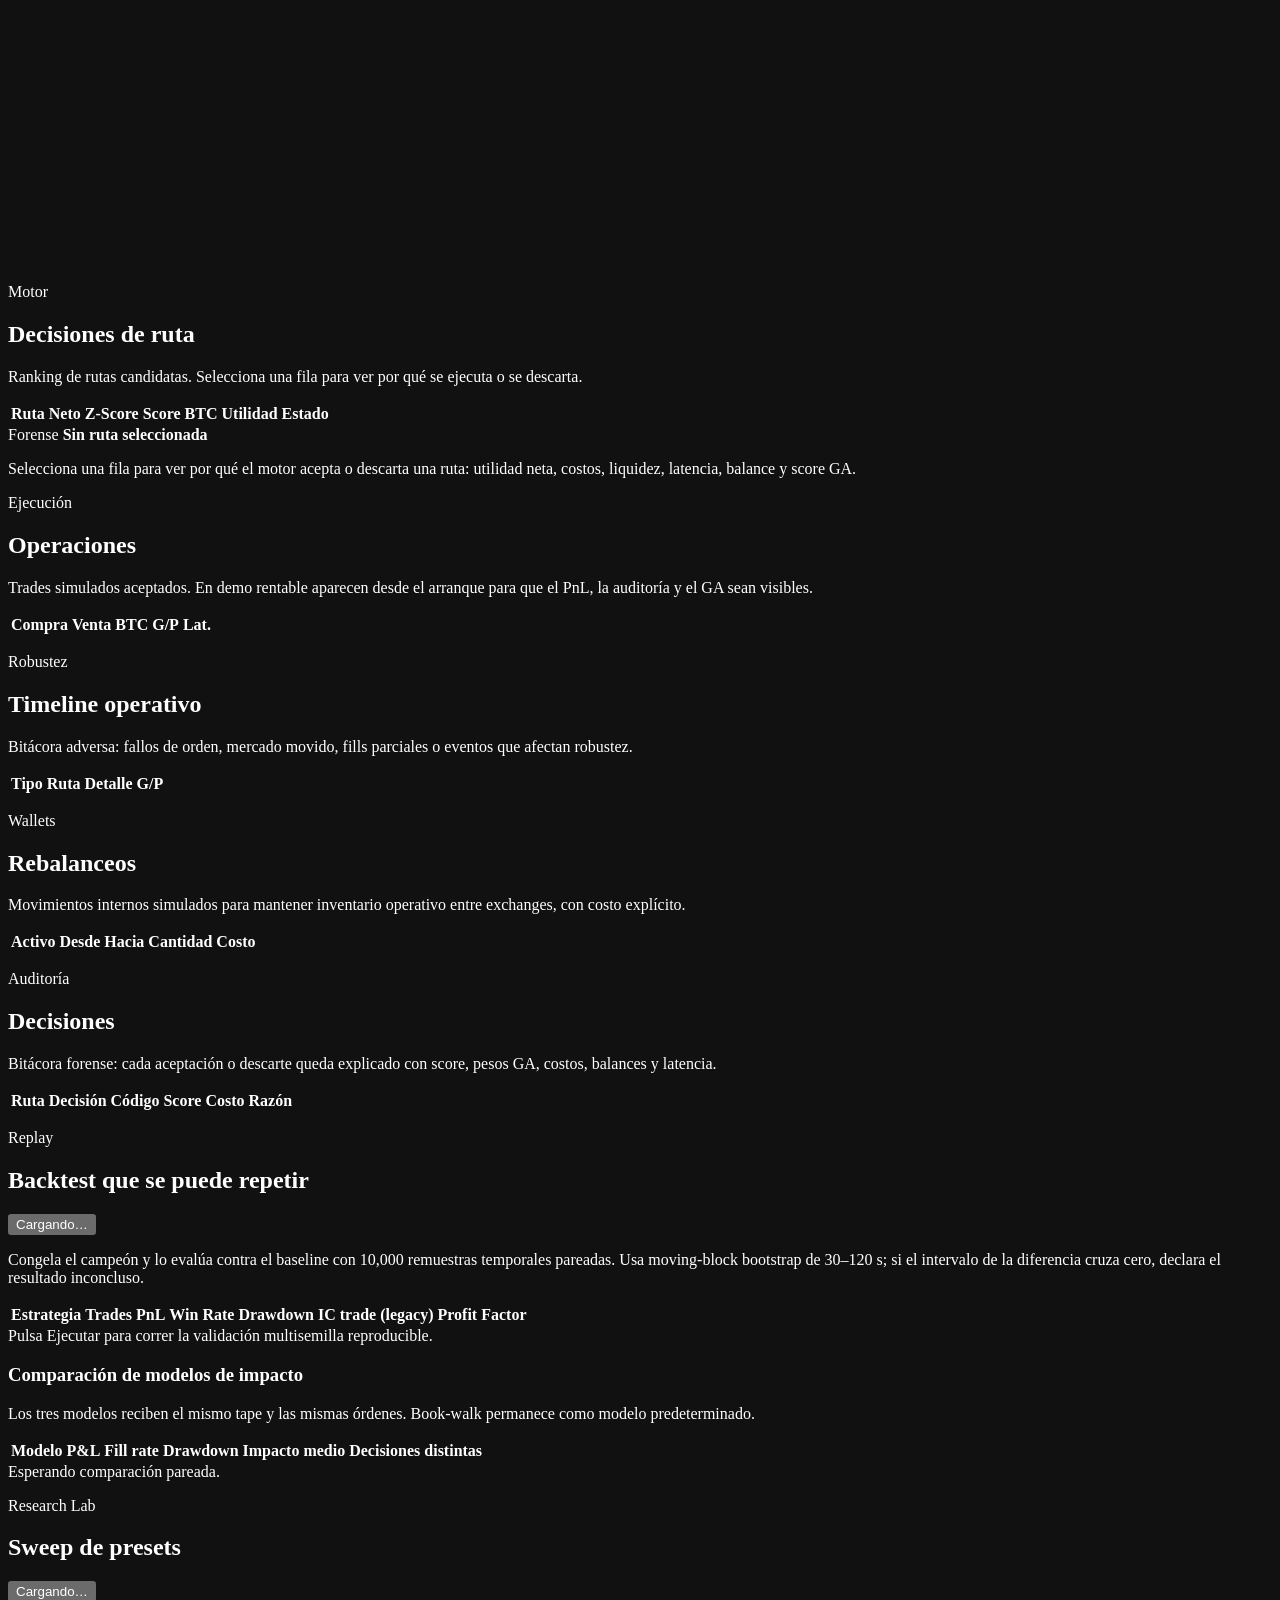
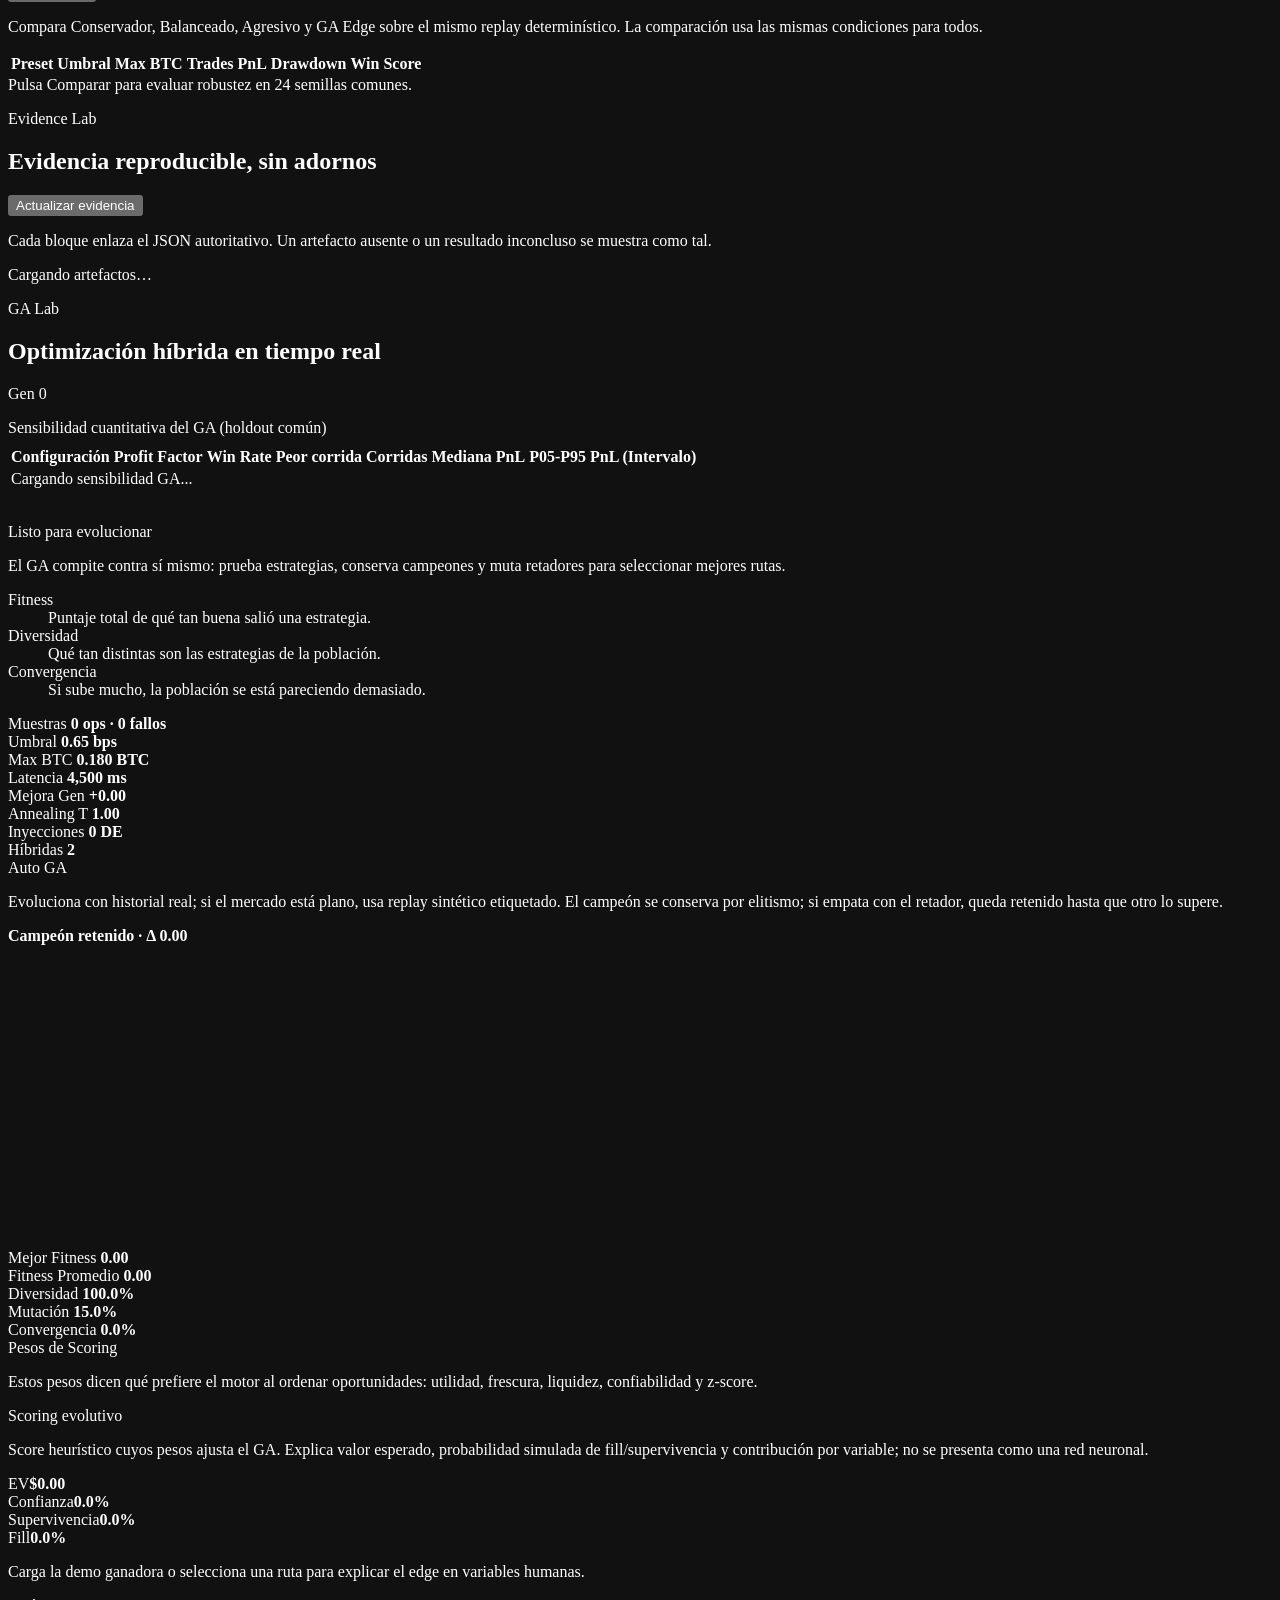
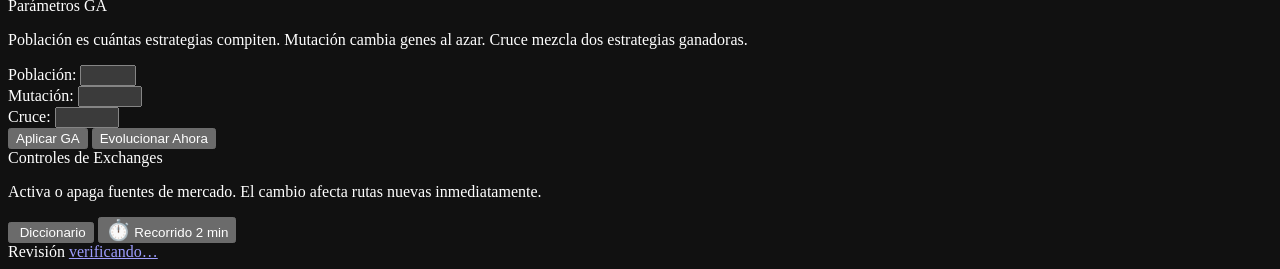
==== commit cf39eb0f: "mejoras" ====
--- a/internal/webui/web/index.html
+++ b/internal/webui/web/index.html
@@ -25,7 +25,7 @@
       html[data-theme="light"] { background: #f4e9e1; color-scheme: light; }
     </style>
     <script src="/theme-init.js"></script>
-    <link rel="stylesheet" href="/styles.css?v=20260712-hero-legible" />
+    <link rel="stylesheet" href="/styles.css?v=20260712-jury-dark-contrast" />
   </head>
   <body>
     <noscript>
@@ -40,6 +40,7 @@
           <a class="landing-brand" href="#landing-top" aria-label="Mayab inicio">Mayab BTC</a>
           <nav class="data-lens-menu" aria-label="Elegir procedencia de datos">
             <span class="data-lens-label">Ver datos</span>
+            <hr class="data-lens-divider" aria-hidden="true" />
             <a class="data-lens-item is-active" href="#dashboard" data-data-lens="live" aria-current="page">
               <i class="data-lens-dot" aria-hidden="true"></i>
               <span><strong>Mercado</strong><small>WS públicos · paper</small></span>
@@ -65,48 +66,41 @@
 
         <div id="landing-top" class="landing-hero">
           <div class="landing-copy reveal-card">
-            <p class="landing-kicker" data-ui-copy="landingKicker">10 CEX públicos · 90 rutas · evidencia reproducible</p>
+            <p class="landing-kicker" data-ui-copy="landingKicker">Conectando feeds públicos · evidencia reproducible</p>
             <h1 data-ui-copy="landingTitle">Arbitraje que puede explicar cada decisión y sobrevivir una pierna fallida.</h1>
             <p data-ui-copy="landingBody">Mayab compara cada ruta neta de costos, prueba inventario y profundidad, y reconcilia la exposición si la venta simulada falla después de comprar.</p>
             <p class="landing-stack-phrase"><strong>Rust en el camino crítico; vanilla JS en la última milla.</strong> Sin GC en el motor, sin hidratación en el dashboard y sin una cadena de servicios entre la señal y la evidencia.</p>
             <div class="landing-actions">
-              <a class="landing-cta" href="#dashboard">
-                <span data-ui-copy="landingPrimaryCta">Ver a Mayab decidir</span>
+              <button class="landing-cta btc-icon-button" id="btnJuryProofHero" type="button">
+                <span data-ui-copy="landingPrimaryCta">Ejecutar prueba completa</span>
                 <span class="material-icon material-icon-arrow" aria-hidden="true"></span>
-              </a>
+              </button>
               <a class="landing-cta landing-cta-secondary" href="/api/paquete-evaluacion" target="_blank" rel="noopener" title="Abre el reporte JSON con score técnico, métricas, auditoría y cobertura de evaluación" data-ui-copy="landingSecondaryCta">Inspeccionar la evidencia completa</a>
             </div>
             <div class="landing-proof" aria-label="Principios de la demo">
-              <span><strong>01</strong> <span data-ui-copy="proofMarket">10 CEX públicos en tiempo real</span></span>
+              <span><strong>01</strong> <span data-ui-copy="proofMarket">Consultando cobertura real de CEX</span></span>
               <span><strong>02</strong> <span data-ui-copy="proofCosts">Suite Rust multi-capa · conteo sellado por CI</span></span>
               <span><strong>03</strong> <span data-ui-copy="proofSafety">0 BTC residual · capital real: cero</span></span>
             </div>
           </div>
 
-          <div class="landing-card-stack" aria-label="Resumen de capacidades">
-            <article class="landing-card landing-card-blue reveal-card">
-              <span>01</span>
-              <h2>Mercado real</h2>
-              <ul>
-                <li>Feeds públicos WebSocket de exchanges grandes</li>
-                <li>Latencia, frescura y fallback REST visibles</li>
-                <li>Rutas reales separadas de la corrida demo</li>
-              </ul>
-            </article>
-            <article class="landing-card landing-card-yellow reveal-card">
-              <span>02</span>
-              <h2>Resultado reproducible</h2>
-              <ul>
-                <li>Segunda pierna rechazada y unwind auditable</li>
-                <li>Exposición residual final: 0 BTC</li>
-                <li>Replay aislado que no contamina el estado live</li>
-              </ul>
-            </article>
-          </div>
+          <aside class="jury-minute reveal-card" id="juryMinute" aria-labelledby="juryMinuteTitle">
+            <p class="landing-kicker">60 segundos para evaluar</p>
+            <h2 id="juryMinuteTitle">Seis pruebas. Cero promesas sueltas.</h2>
+            <ol>
+              <li><a href="#dashboard" data-jury-proof="market" data-tab-target="tab-mercado"><span>01</span><strong>Mercado público recibido</strong><small id="juryProofMarket">sincronizando feeds</small></a></li>
+              <li><a href="#dashboard" data-jury-proof="economics" data-tab-target="tab-evidence" data-prepare-jury><span>02</span><strong>Costos incluidos</strong><small>waterfall · break-even · capacidad</small></a></li>
+              <li><a href="#dashboard" data-jury-proof="execution" data-tab-target="tab-riesgo" data-prepare-jury><span>03</span><strong>Ejecución adversa conciliada</strong><small id="juryProofExecution">ejecuta la prueba completa</small></a></li>
+              <li><a href="#dashboard" data-jury-proof="wallets" data-tab-target="tab-riesgo"><span>04</span><strong>Wallets conservadas</strong><small id="juryProofWallets">ledger y exposición residual</small></a></li>
+              <li><a href="#dashboard" data-jury-proof="reproducibility" data-tab-target="tab-evidence" data-prepare-jury><span>05</span><strong>Resultado reproducible</strong><small>SHA-256 · holdout · baseline vs GA</small></a></li>
+              <li><a href="/api/export/json" data-jury-proof="download" download><span>06</span><strong>Evidencia descargable</strong><small>JSON canónico · CSV · reporte</small></a></li>
+            </ol>
+            <p id="juryMinuteStatus" class="jury-minute-status" role="status" aria-live="polite">Lista para ejecutar una corrida sintética aislada; capital real: cero.</p>
+          </aside>
         </div>
 
         <div class="landing-grid">
-          <article class="landing-card landing-card-green reveal-card" style="cursor: pointer;" onclick="if(event.target.tagName.toLowerCase() !== 'a'){ document.querySelector('[data-tab=\'tab-riesgo\']').click(); document.getElementById('dashboard').scrollIntoView({behavior: 'smooth'}); }">
+          <article class="landing-card landing-card-green landing-card-link reveal-card" data-tab-target="tab-riesgo" role="button" tabindex="0" aria-label="Abrir Riesgo y escenarios">
             <span>03</span>
             <h2>Riesgo defendible</h2>
             <ul>
@@ -115,7 +109,7 @@
               <li>Rebalanceos internos con costo explícito</li>
             </ul>
           </article>
-          <article class="landing-card landing-card-purple reveal-card" style="cursor: pointer;" onclick="if(event.target.tagName.toLowerCase() !== 'a'){ document.querySelector('[data-tab=\'tab-galab\']').click(); document.getElementById('dashboard').scrollIntoView({behavior: 'smooth'}); }">
+          <article class="landing-card landing-card-purple landing-card-link reveal-card" data-tab-target="tab-galab" role="button" tabindex="0" aria-label="Abrir Optimización GA">
             <span>04</span>
             <h2>Optimización explicable</h2>
             <ul>
@@ -124,7 +118,7 @@
               <li>JSON/CSV para auditar fuera del dashboard</li>
             </ul>
           </article>
-          <article class="landing-card landing-card-black reveal-card" style="cursor: pointer;" onclick="if(event.target.tagName.toLowerCase() !== 'a'){ document.querySelector('[data-tab=\'tab-logs\']').click(); document.getElementById('dashboard').scrollIntoView({behavior: 'smooth'}); }">
+          <article class="landing-card landing-card-black landing-card-link reveal-card" data-tab-target="tab-logs" role="button" tabindex="0" aria-label="Abrir Auditoría y backtest">
             <span>05</span>
             <h2>Listo para evaluar</h2>
             <ul>
@@ -133,7 +127,7 @@
               <li>Sin llaves, sin custodia, sin trading real</li>
             </ul>
           </article>
-          <article class="landing-card landing-card-blue reveal-card" id="seguridad-card" style="cursor: pointer;" onclick="if(event.target.tagName.toLowerCase() !== 'a'){ document.querySelector('[data-tab=\'tab-overview\']').click(); document.getElementById('dashboard').scrollIntoView({behavior: 'smooth'}); }">
+          <article class="landing-card landing-card-blue reveal-card" id="seguridad-card">
             <span>06</span>
             <h2>Seguridad y observabilidad</h2>
             <ul>
@@ -142,6 +136,7 @@
               <li>Sin llaves API ni superficie de órdenes privadas</li>
             </ul>
             <div class="landing-actions" style="margin-top: 1.5rem; margin-bottom: 1rem;">
+              <button class="btn-link" type="button" data-tab-target="tab-overview">Abrir resumen</button>
               <a class="btn-link" href="/metrics" target="_blank" rel="noopener">Ver métricas Prometheus</a>
             </div>
             <p class="seguridad-estado seguridad-ok">Demo segura: solo datos públicos y estado simulado.</p>
@@ -188,7 +183,7 @@
       </header>
 
       <section class="provenance-strip" aria-label="Procedencia de datos, ejecución y corrida">
-        <article><span>Datos</span><strong id="provenanceData">Conectando… 8 WS · 2 REST</strong><small id="provenanceLatency">Último estado conocido: sincronizando</small></article>
+        <article><span>Datos</span><strong id="provenanceData">Conectando feeds…</strong><small id="provenanceLatency">Último estado conocido: sincronizando</small></article>
         <article><span>Ejecución</span><strong id="provenanceResultTag">Real-market paper result</strong><small>100% simulada · sin custodia</small></article>
         <article><span>Corrida</span><strong id="provenanceRun">La ejecución permanece pausada</strong><small id="provenanceRunMeta">hasta sincronizar libros</small></article>
       </section>
@@ -1200,7 +1195,7 @@
       </div>
       <p class="ceja">Recorrido para jurado</p>
       <h2 id="tutorialTitle">Mercado público en vivo</h2>
-      <p id="tutorialText">10 CEX públicos y 2 adaptadores DEX de investigación normalizan libros, conservan la fuente visible y separan WebSocket de fallback.</p>
+      <p id="tutorialText">Los CEX habilitados se cuentan desde runtime; DEX y módulos de investigación permanecen separados del score core.</p>
       <p id="tutorialProof" class="tutorial-proof"></p>
       <div class="tutorial-actions">
         <button id="tutorialPrev" class="btn-secundario" type="button">Anterior</button>
@@ -1210,6 +1205,6 @@
     <div id="paper-texture-overlay" aria-hidden="true"></div>
     <script src="/favicon.js?v=20260710-svg-profit" type="module"></script>
     <script src="/shader.js?v=20260710-grid-perf" type="module"></script>
-    <script src="/app.js?v=20260712-hero-legible" type="module"></script>
+    <script src="/app.js?v=20260712-navigation-audit" type="module"></script>
   </body>
 </html>
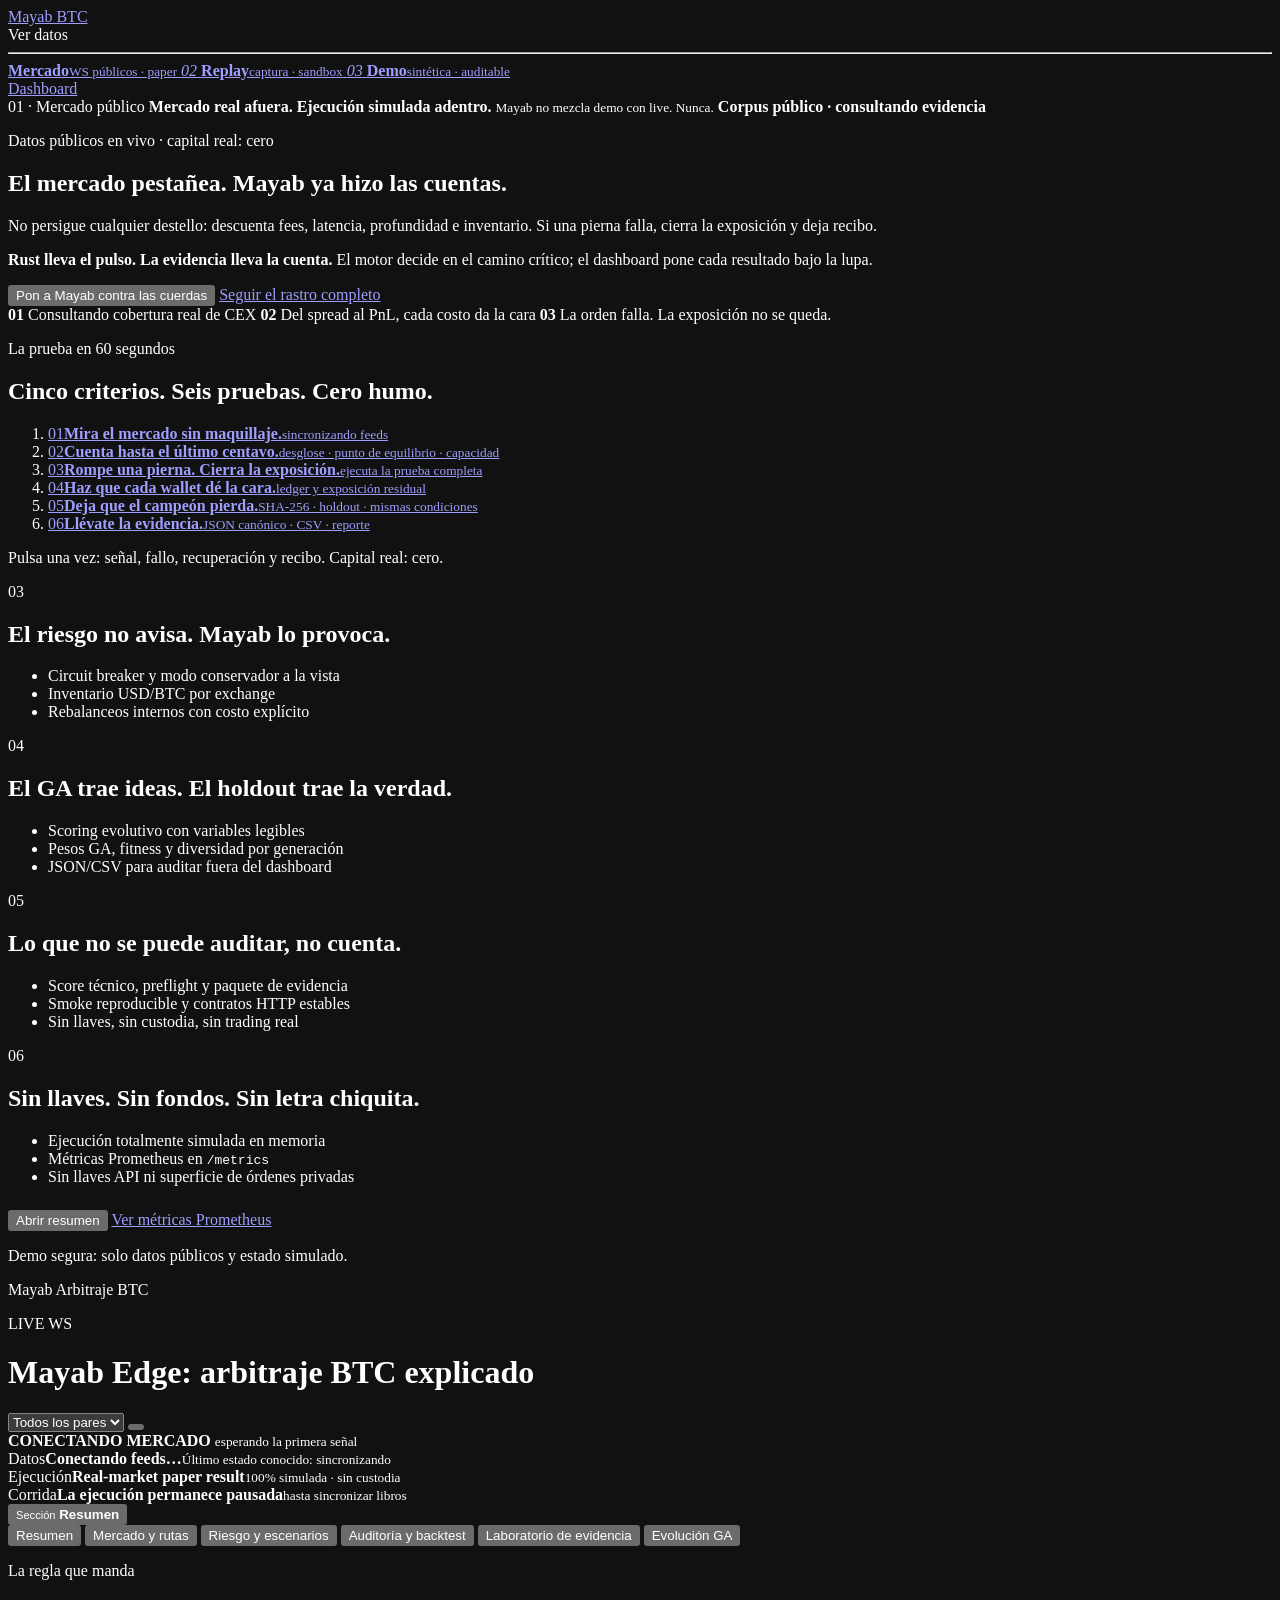
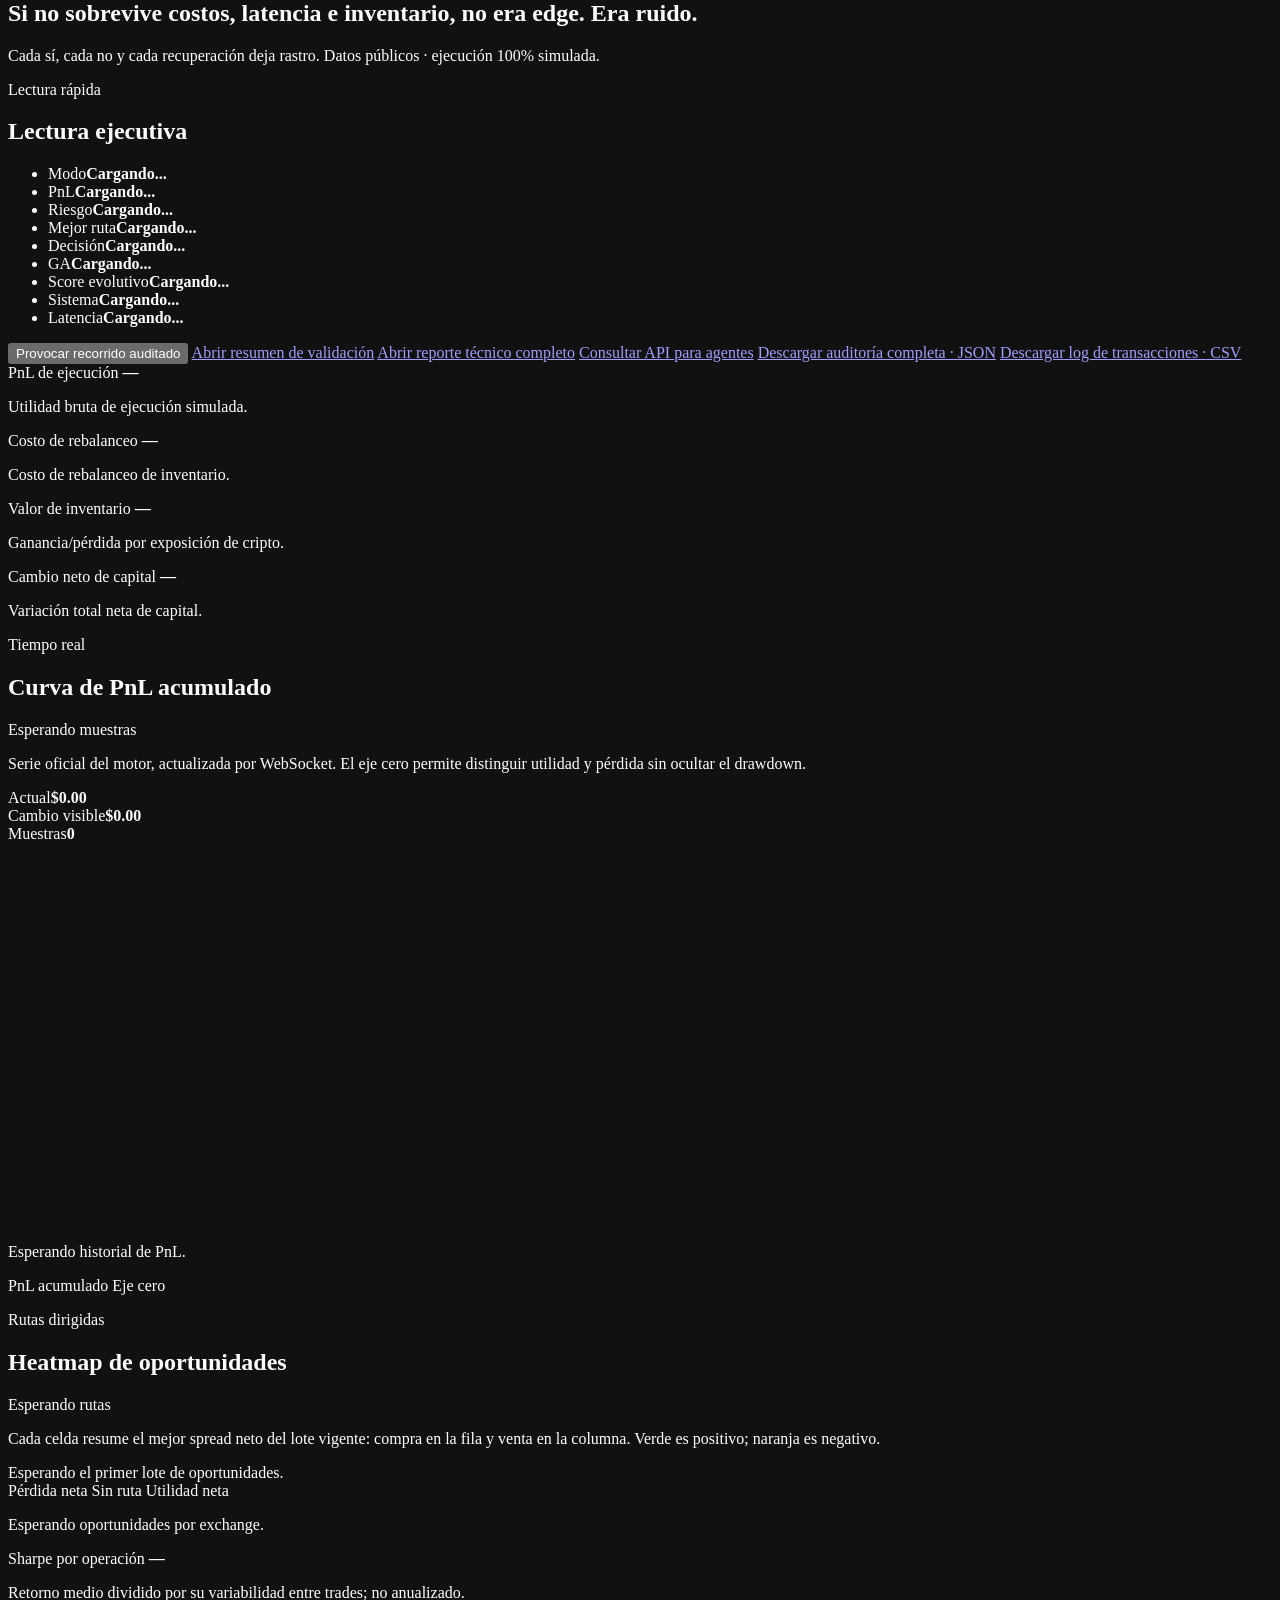
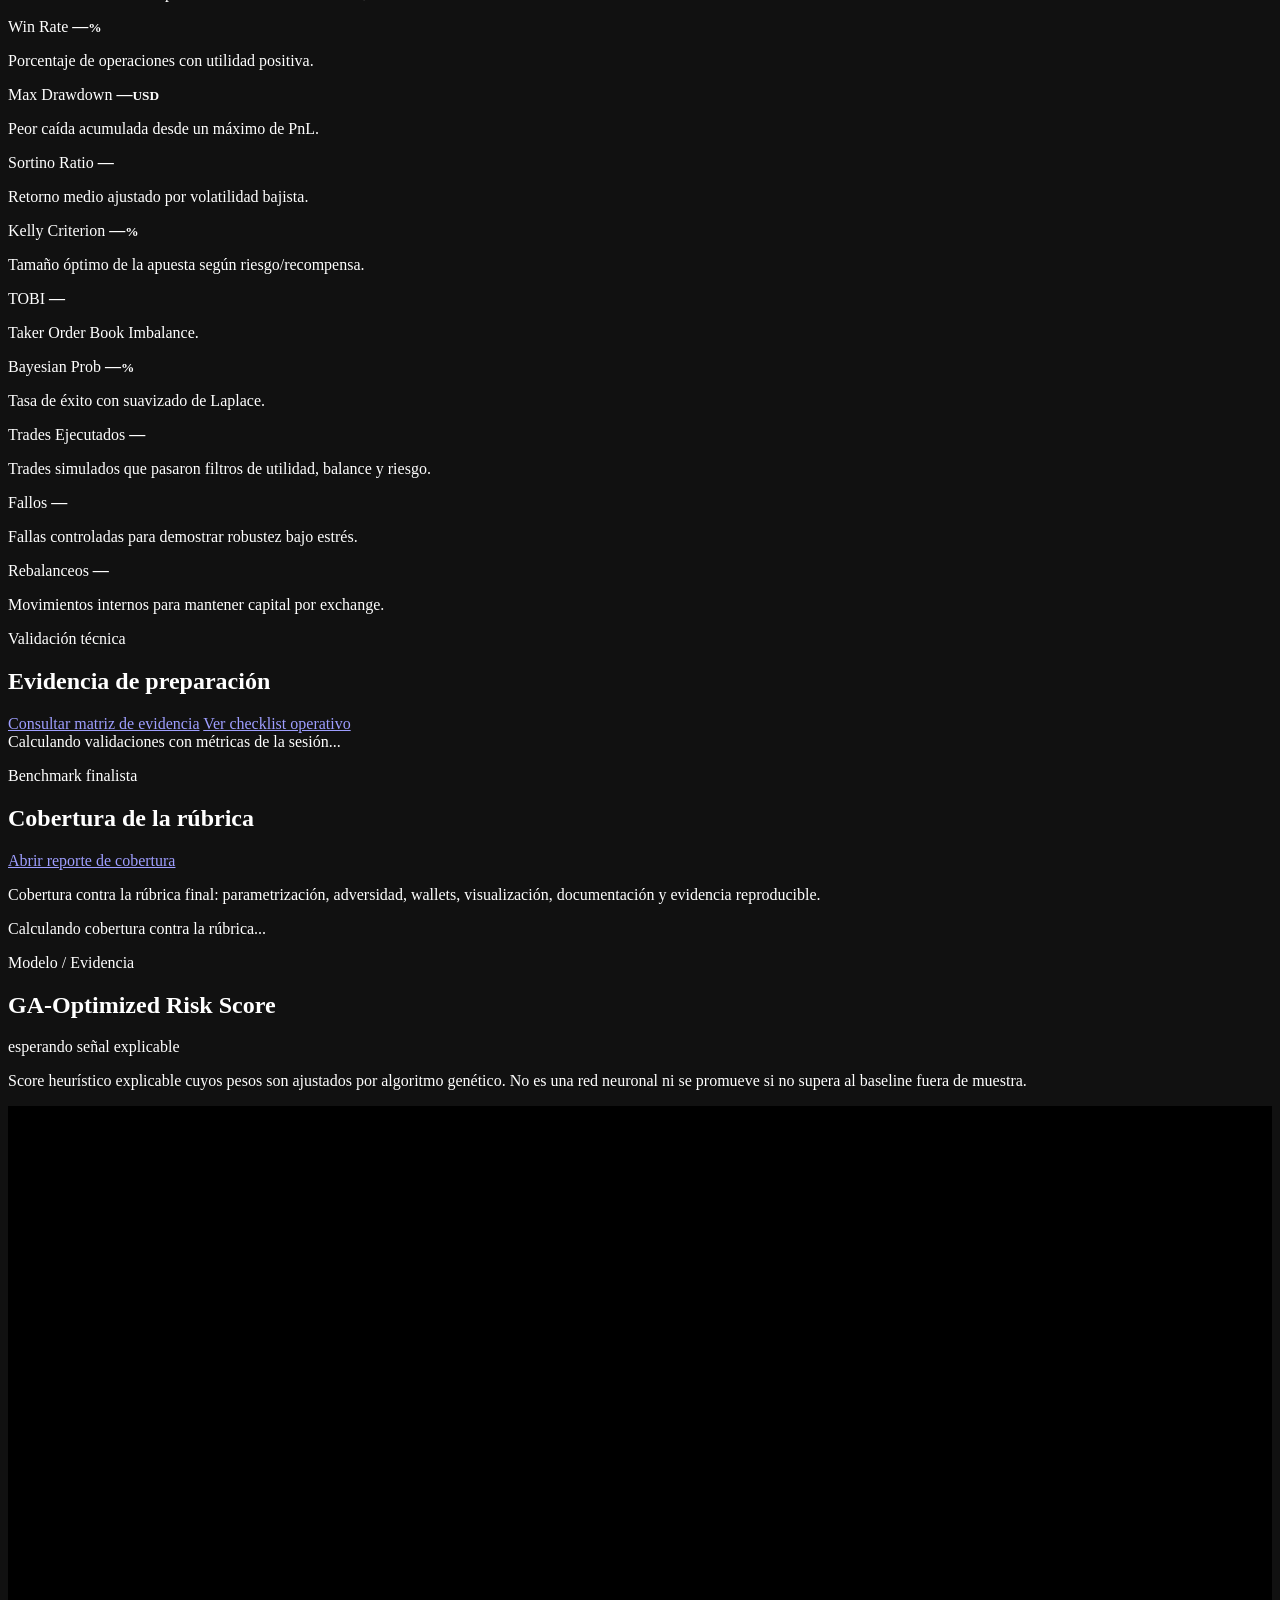
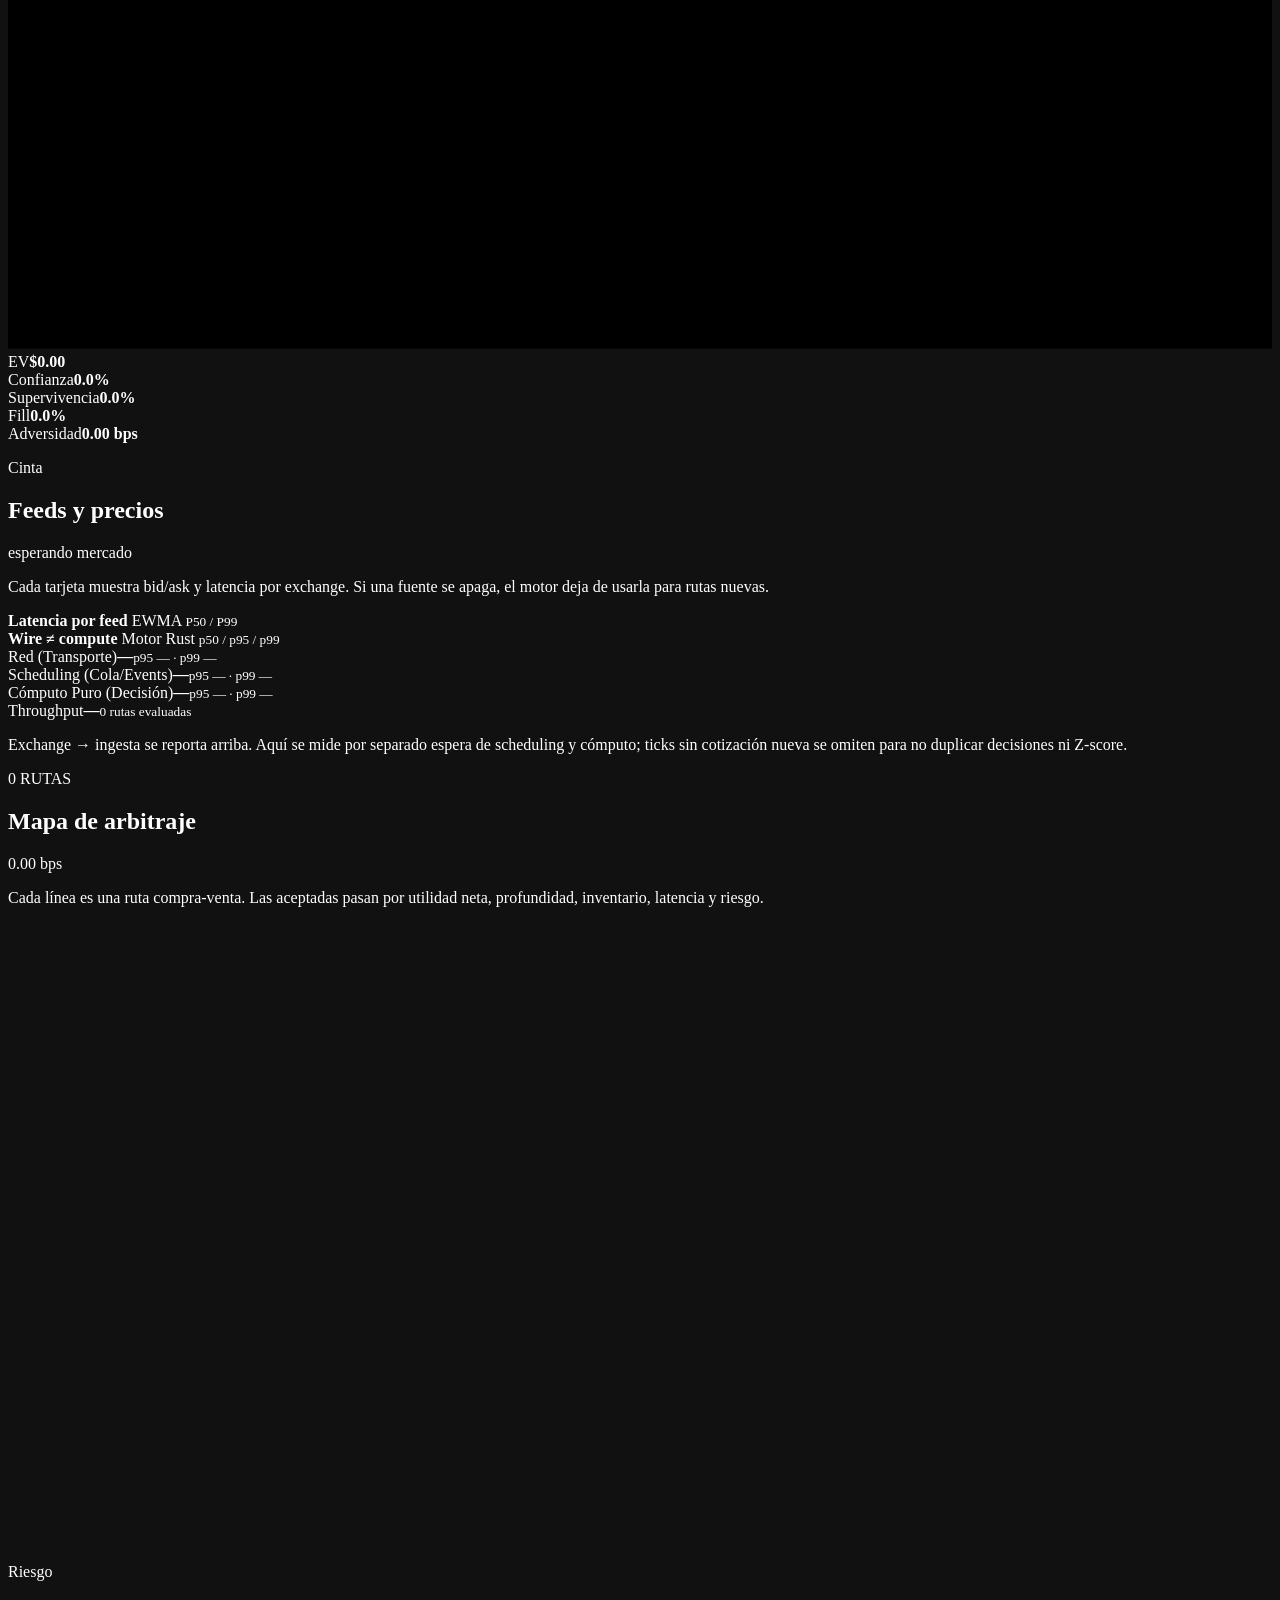
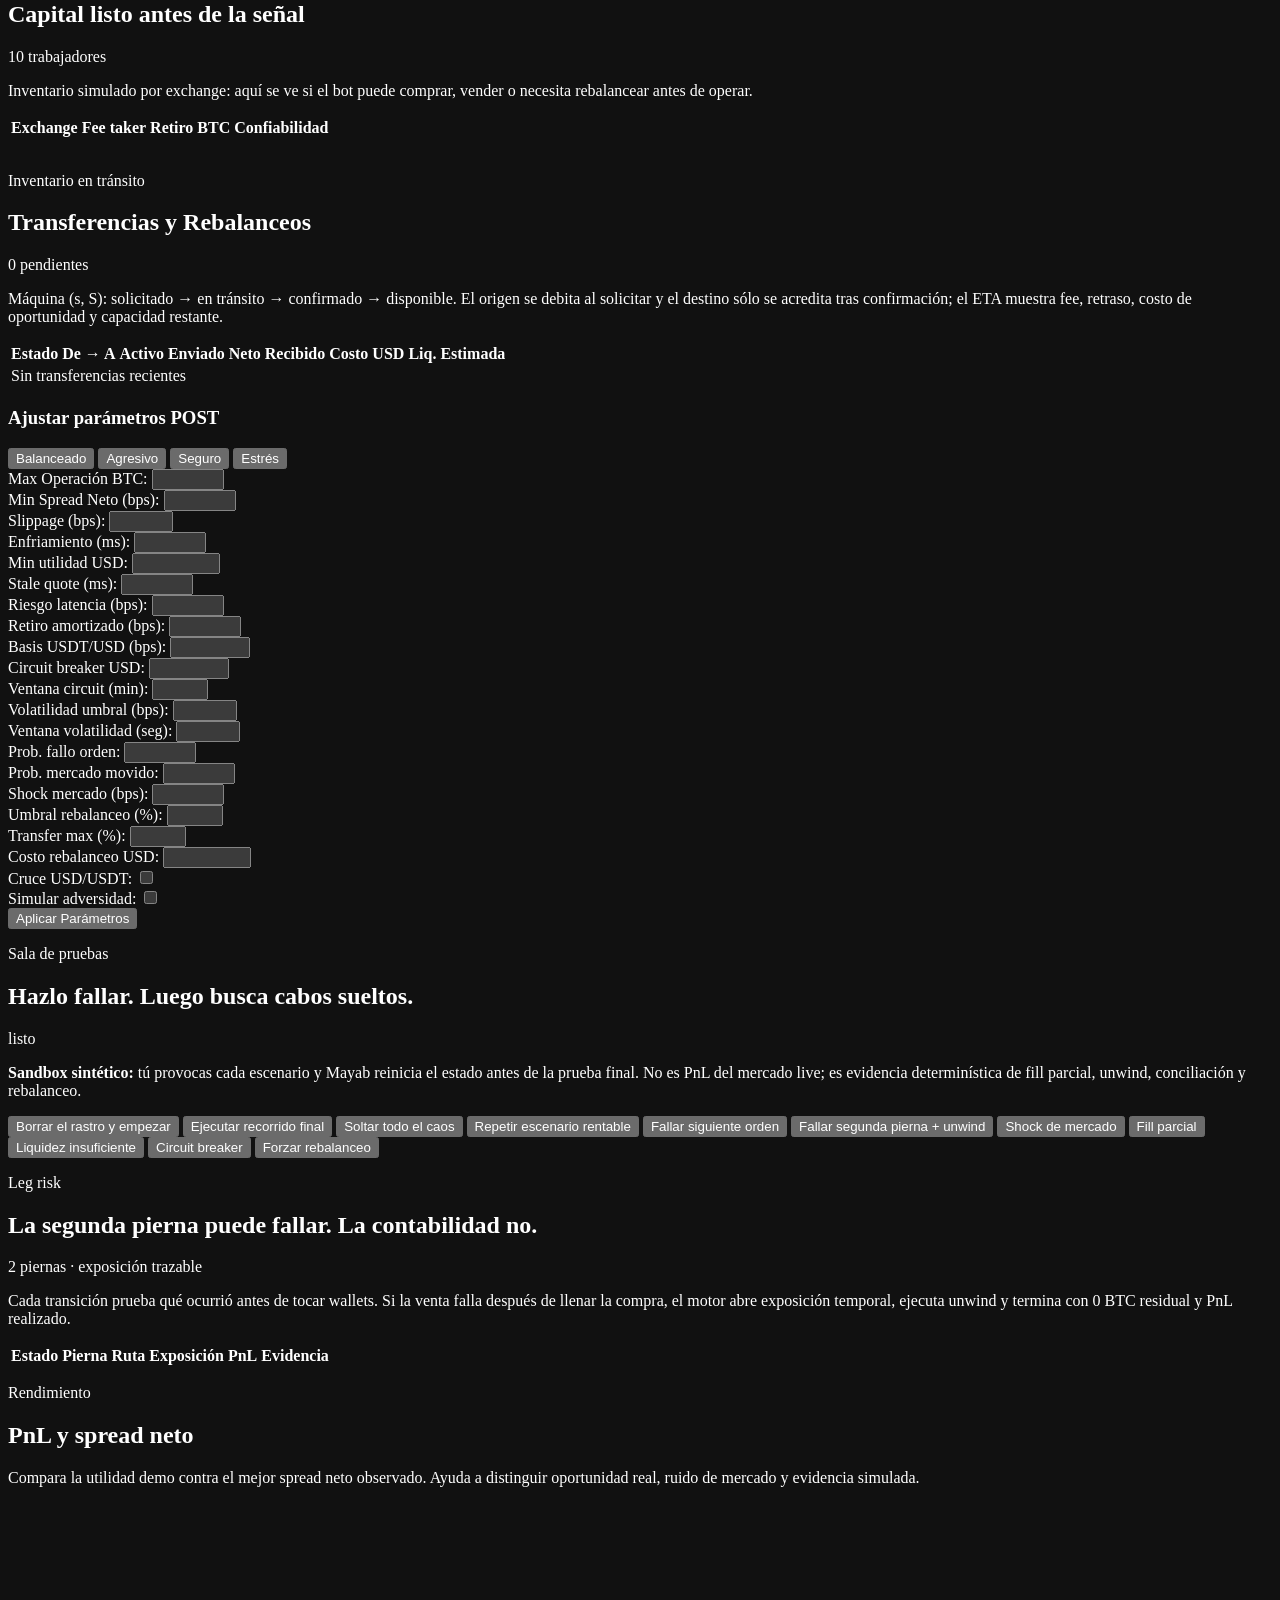
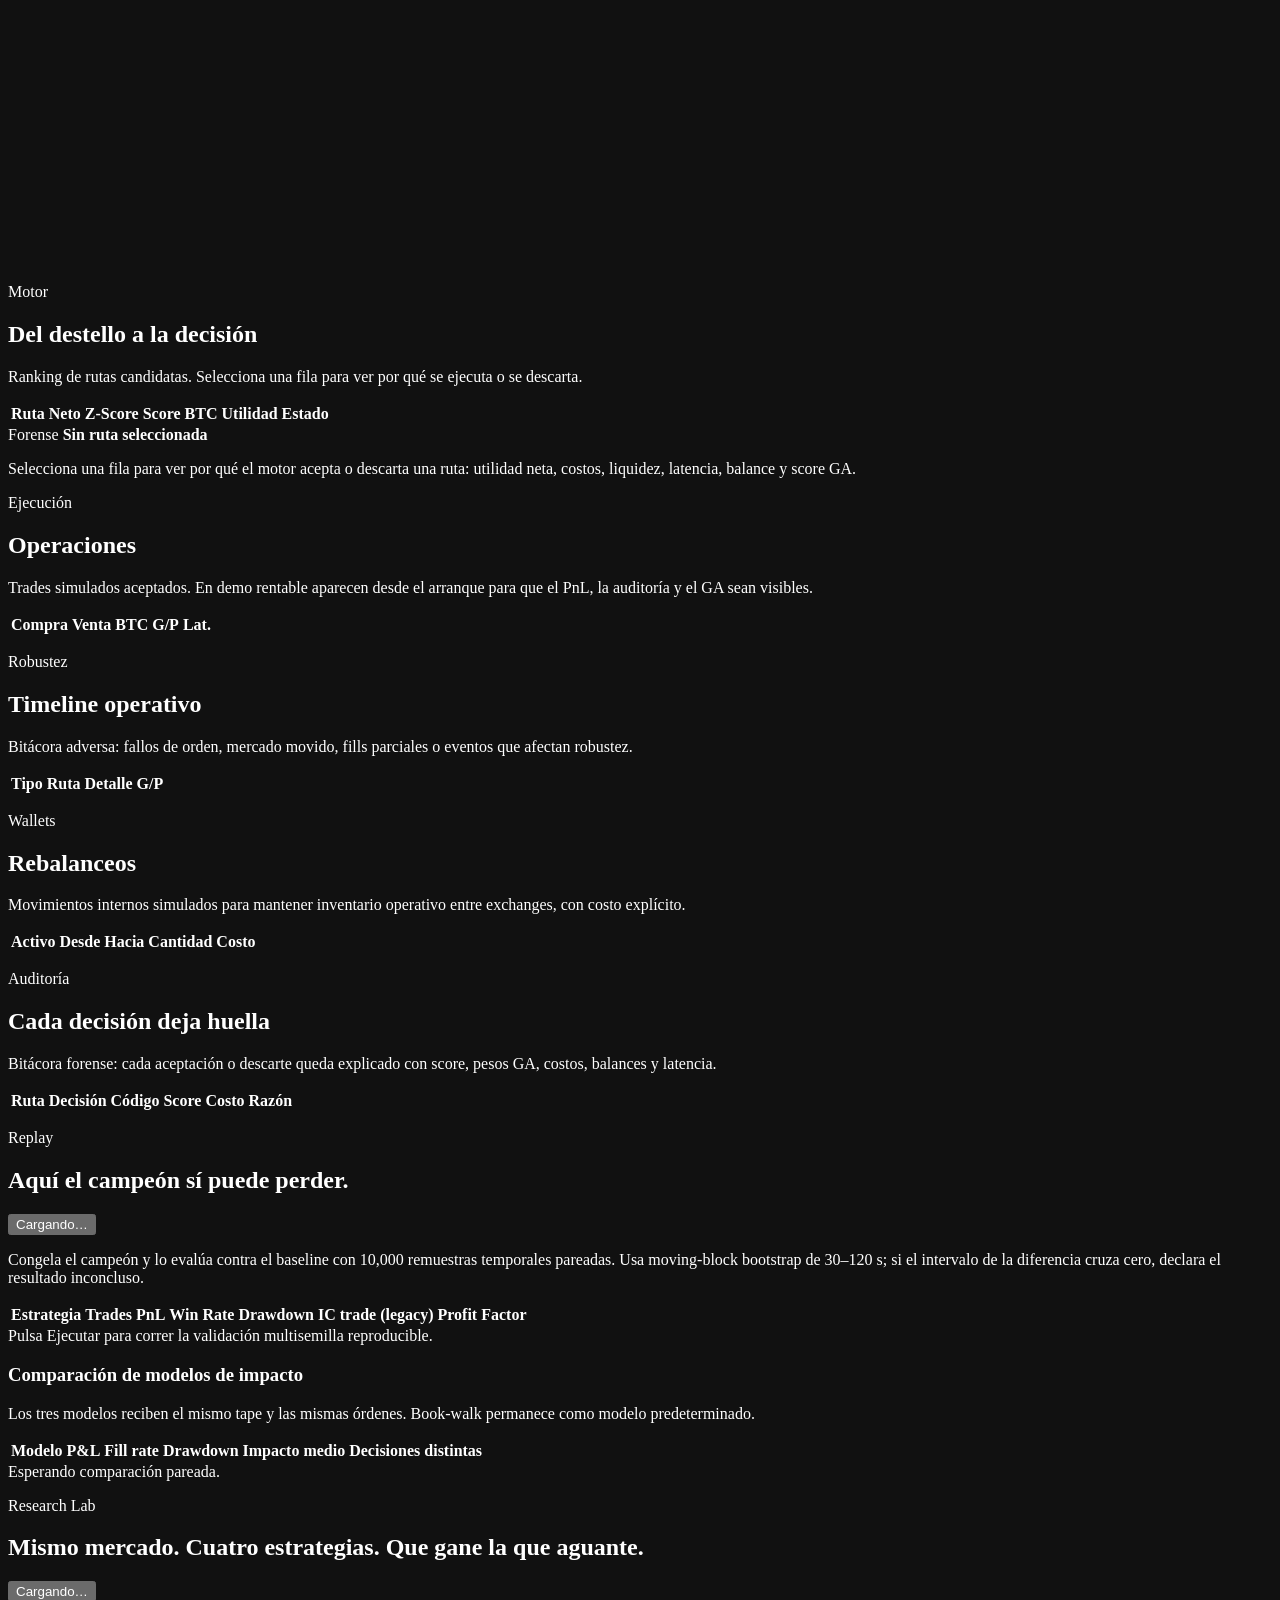
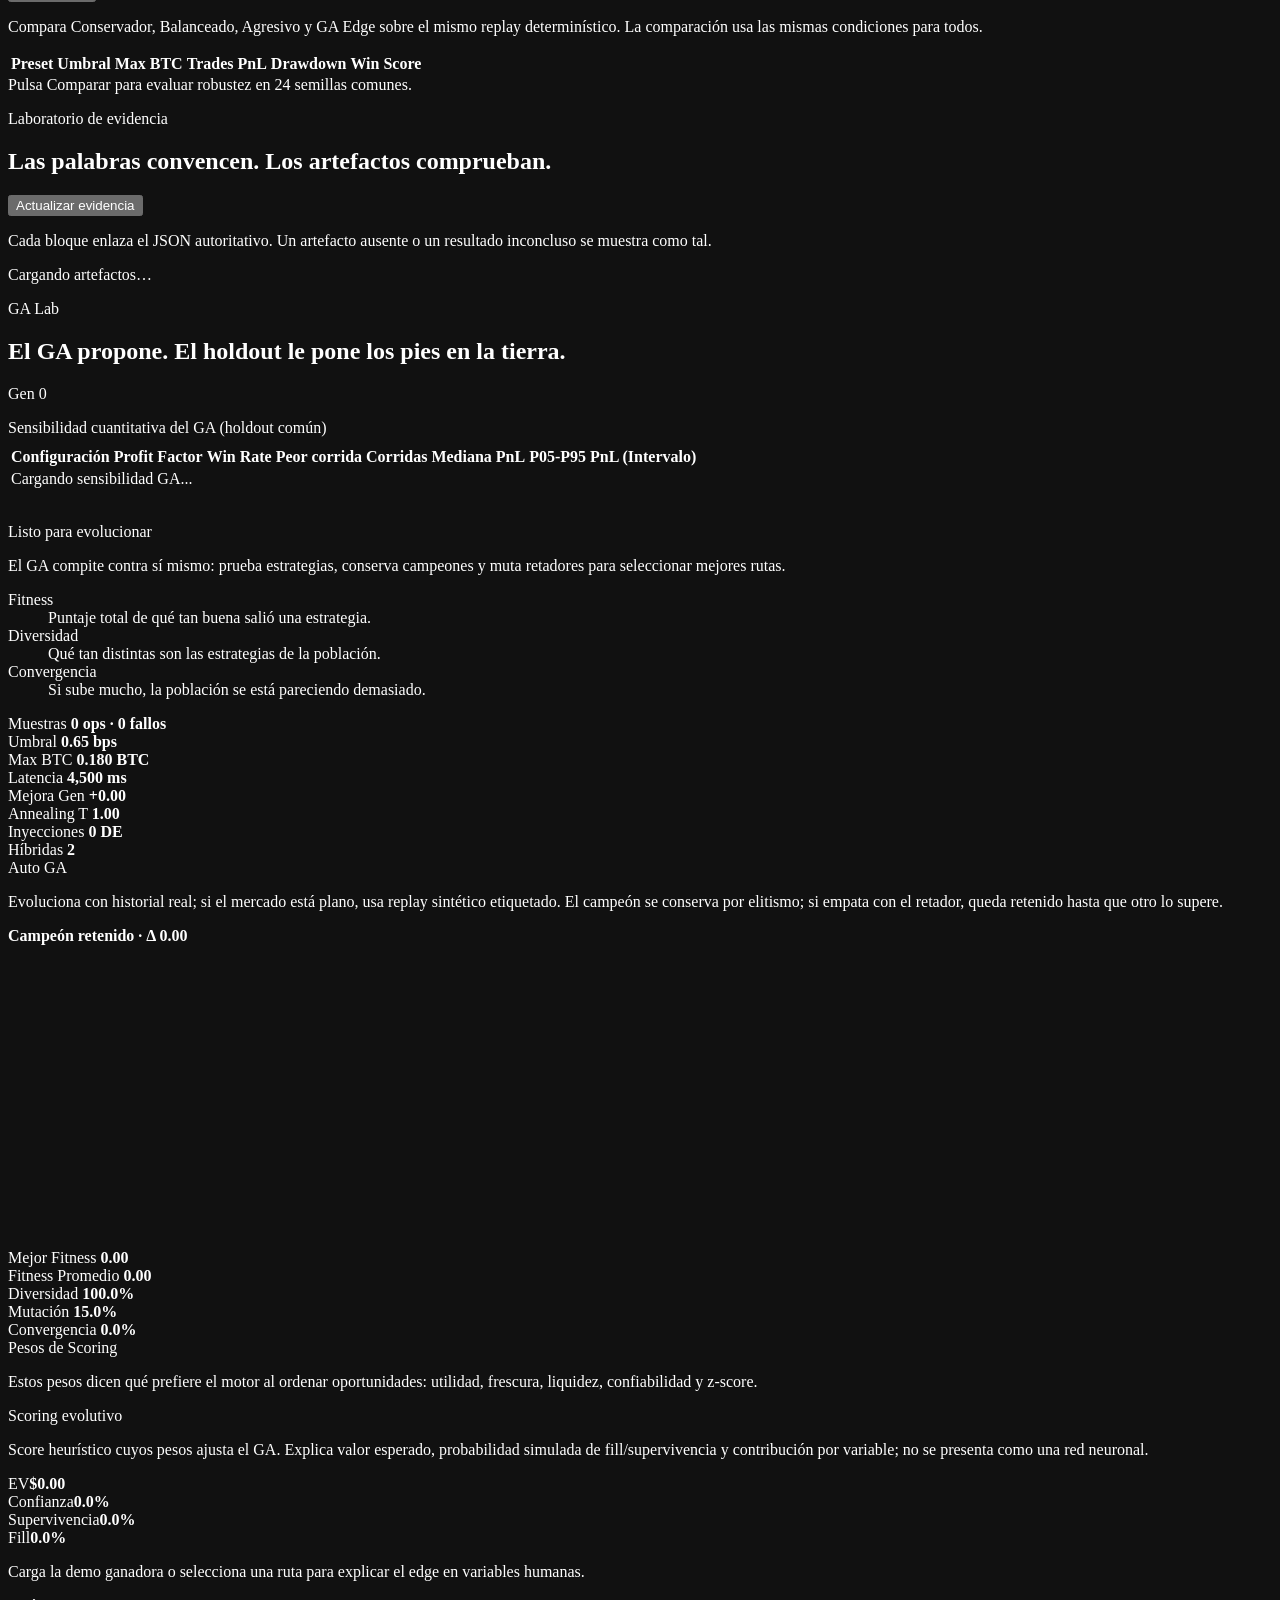
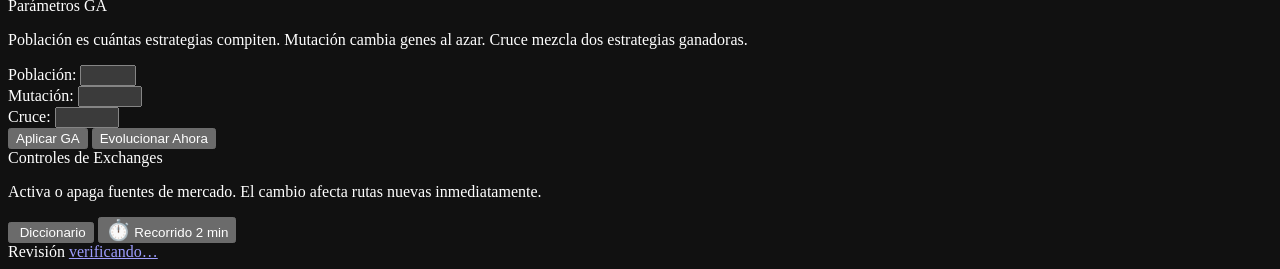
==== commit ac3a2138: "feat: add evaluation evidence download progress" ====
--- a/internal/webui/web/index.html
+++ b/internal/webui/web/index.html
@@ -3,11 +3,11 @@
   <head>
     <meta charset="utf-8" />
     <meta name="viewport" content="width=device-width, initial-scale=1" />
-    <title>Mayab Edge — Arbitraje BTC explicable</title>
-    <meta name="description" content="Mayab Edge detecta, simula y explica oportunidades de arbitraje BTC con datos públicos multi-exchange, riesgo visible y evidencia reproducible." />
+    <title>Mayab Edge — El mercado pestañea. Mayab ya hizo las cuentas.</title>
+    <meta name="description" content="Mayab Edge pone cada oportunidad de arbitraje BTC a prueba: costos, profundidad, inventario, fallos y evidencia reproducible sobre datos públicos." />
     <link id="favicon" rel="icon" type="image/svg+xml" href="/icons/favicon.svg?v=bitcoin" />
-    <meta property="og:title" content="Mayab Edge — Arbitraje BTC explicable" />
-    <meta property="og:description" content="Datos públicos, ejecución simulada, riesgo visible y decisiones auditables en tiempo real." />
+    <meta property="og:title" content="Mayab Edge — El mercado pestañea. Mayab ya hizo las cuentas." />
+    <meta property="og:description" content="Cada oportunidad enfrenta costos, profundidad, inventario y fallos antes de convertirse en evidencia." />
     <meta property="og:type" content="website" />
     <meta property="og:site_name" content="Mayab Edge" />
     <meta property="og:locale" content="es_MX" />
@@ -15,8 +15,8 @@
     <meta property="og:image" content="https://mayab-btc-arbitrage-3erllnacaa-uc.a.run.app/screenshots/dashboard-desktop.jpg" />
     <meta property="og:image:alt" content="Dashboard de arbitraje BTC simulado de Mayab Edge" />
     <meta name="twitter:card" content="summary_large_image" />
-    <meta name="twitter:title" content="Mayab Edge — Arbitraje BTC explicable" />
-    <meta name="twitter:description" content="Datos públicos, ejecución simulada, riesgo visible y decisiones auditables." />
+    <meta name="twitter:title" content="Mayab Edge — El mercado pestañea. Mayab ya hizo las cuentas." />
+    <meta name="twitter:description" content="Cada oportunidad enfrenta costos, profundidad, inventario y fallos antes de convertirse en evidencia." />
     <meta name="twitter:image" content="https://mayab-btc-arbitrage-3erllnacaa-uc.a.run.app/screenshots/dashboard-desktop.jpg" />
     <link rel="canonical" href="https://mayab-btc-arbitrage-3erllnacaa-uc.a.run.app/" />
     <meta name="theme-color" content="#0c0e14" id="themeMetaColor" />
@@ -59,50 +59,53 @@
 
         <div class="data-lens-explainer" role="status" aria-live="polite">
           <span id="dataLensEyebrow">01 · Mercado público</span>
-          <strong id="dataLensTitle">Señales observadas; órdenes y PnL siempre simulados.</strong>
-          <small id="dataLensDetail">Esta vista nunca presenta una demo sintética como resultado de mercado.</small>
+          <strong id="dataLensTitle">Mercado real afuera. Ejecución simulada adentro.</strong>
+          <small id="dataLensDetail">Mayab no mezcla demo con live. Nunca.</small>
           <b id="dataLensScale" class="data-lens-scale" data-status="loading">Corpus público · consultando evidencia</b>
         </div>
 
         <div id="landing-top" class="landing-hero">
           <div class="landing-copy reveal-card">
-            <p class="landing-kicker" data-ui-copy="landingKicker">Conectando feeds públicos · evidencia reproducible</p>
-            <h1 data-ui-copy="landingTitle">Arbitraje que puede explicar cada decisión y sobrevivir una pierna fallida.</h1>
-            <p data-ui-copy="landingBody">Mayab compara cada ruta neta de costos, prueba inventario y profundidad, y reconcilia la exposición si la venta simulada falla después de comprar.</p>
-            <p class="landing-stack-phrase"><strong>Rust en el camino crítico; vanilla JS en la última milla.</strong> Sin GC en el motor, sin hidratación en el dashboard y sin una cadena de servicios entre la señal y la evidencia.</p>
+            <p class="landing-kicker" data-ui-copy="landingKicker">Datos públicos en vivo · capital real: cero</p>
+            <h1 data-ui-copy="landingTitle">El mercado pestañea. Mayab ya hizo las cuentas.</h1>
+            <p data-ui-copy="landingBody">No persigue cualquier destello: descuenta fees, latencia, profundidad e inventario. Si una pierna falla, cierra la exposición y deja recibo.</p>
+            <p class="landing-stack-phrase"><strong>Rust lleva el pulso. La evidencia lleva la cuenta.</strong> El motor decide en el camino crítico; el dashboard pone cada resultado bajo la lupa.</p>
             <div class="landing-actions">
               <button class="landing-cta btc-icon-button" id="btnJuryProofHero" type="button">
-                <span data-ui-copy="landingPrimaryCta">Ejecutar prueba completa</span>
+                <span data-ui-copy="landingPrimaryCta">Pon a Mayab contra las cuerdas</span>
                 <span class="material-icon material-icon-arrow" aria-hidden="true"></span>
               </button>
-              <a class="landing-cta landing-cta-secondary" href="/api/paquete-evaluacion" target="_blank" rel="noopener" title="Abre el reporte JSON con score técnico, métricas, auditoría y cobertura de evaluación" data-ui-copy="landingSecondaryCta">Inspeccionar la evidencia completa</a>
+              <a class="landing-cta landing-cta-secondary" id="btnEvidenceHero" href="/api/paquete-evaluacion" target="_blank" rel="noopener" title="Abre el reporte JSON con score técnico, métricas, auditoría y cobertura de evaluación">
+                <span class="evidence-download-label" data-ui-copy="landingSecondaryCta">Seguir el rastro completo</span>
+                <span class="evidence-download-track" aria-hidden="true"><i></i></span>
+              </a>
             </div>
             <div class="landing-proof" aria-label="Principios de la demo">
               <span><strong>01</strong> <span data-ui-copy="proofMarket">Consultando cobertura real de CEX</span></span>
-              <span><strong>02</strong> <span data-ui-copy="proofCosts">Suite Rust multi-capa · conteo sellado por CI</span></span>
-              <span><strong>03</strong> <span data-ui-copy="proofSafety">0 BTC residual · capital real: cero</span></span>
+              <span><strong>02</strong> <span data-ui-copy="proofCosts">Del spread al PnL, cada costo da la cara</span></span>
+              <span><strong>03</strong> <span data-ui-copy="proofSafety">La orden falla. La exposición no se queda.</span></span>
             </div>
           </div>
 
           <aside class="jury-minute reveal-card" id="juryMinute" aria-labelledby="juryMinuteTitle">
-            <p class="landing-kicker">60 segundos para evaluar</p>
-            <h2 id="juryMinuteTitle">Seis pruebas. Cero promesas sueltas.</h2>
+            <p class="landing-kicker">La prueba en 60 segundos</p>
+            <h2 id="juryMinuteTitle">Cinco criterios. Seis pruebas. Cero humo.</h2>
             <ol>
-              <li><a href="#dashboard" data-jury-proof="market" data-tab-target="tab-mercado"><span>01</span><strong>Mercado público recibido</strong><small id="juryProofMarket">sincronizando feeds</small></a></li>
-              <li><a href="#dashboard" data-jury-proof="economics" data-tab-target="tab-evidence" data-prepare-jury><span>02</span><strong>Costos incluidos</strong><small>waterfall · break-even · capacidad</small></a></li>
-              <li><a href="#dashboard" data-jury-proof="execution" data-tab-target="tab-riesgo" data-prepare-jury><span>03</span><strong>Ejecución adversa conciliada</strong><small id="juryProofExecution">ejecuta la prueba completa</small></a></li>
-              <li><a href="#dashboard" data-jury-proof="wallets" data-tab-target="tab-riesgo"><span>04</span><strong>Wallets conservadas</strong><small id="juryProofWallets">ledger y exposición residual</small></a></li>
-              <li><a href="#dashboard" data-jury-proof="reproducibility" data-tab-target="tab-evidence" data-prepare-jury><span>05</span><strong>Resultado reproducible</strong><small>SHA-256 · holdout · baseline vs GA</small></a></li>
-              <li><a href="/api/export/json" data-jury-proof="download" download><span>06</span><strong>Evidencia descargable</strong><small>JSON canónico · CSV · reporte</small></a></li>
+              <li><a href="#dashboard" data-jury-proof="market" data-tab-target="tab-mercado"><span>01</span><strong>Mira el mercado sin maquillaje.</strong><small id="juryProofMarket">sincronizando feeds</small></a></li>
+              <li><a href="#dashboard" data-jury-proof="economics" data-tab-target="tab-evidence" data-prepare-jury><span>02</span><strong>Cuenta hasta el último centavo.</strong><small>desglose · punto de equilibrio · capacidad</small></a></li>
+              <li><a href="#dashboard" data-jury-proof="execution" data-tab-target="tab-riesgo" data-prepare-jury><span>03</span><strong>Rompe una pierna. Cierra la exposición.</strong><small id="juryProofExecution">ejecuta la prueba completa</small></a></li>
+              <li><a href="#dashboard" data-jury-proof="wallets" data-tab-target="tab-riesgo"><span>04</span><strong>Haz que cada wallet dé la cara.</strong><small id="juryProofWallets">ledger y exposición residual</small></a></li>
+              <li><a href="#dashboard" data-jury-proof="reproducibility" data-tab-target="tab-evidence" data-prepare-jury><span>05</span><strong>Deja que el campeón pierda.</strong><small>SHA-256 · holdout · mismas condiciones</small></a></li>
+              <li><a href="/api/export/json" data-jury-proof="download" download><span>06</span><strong>Llévate la evidencia.</strong><small>JSON canónico · CSV · reporte</small></a></li>
             </ol>
-            <p id="juryMinuteStatus" class="jury-minute-status" role="status" aria-live="polite">Lista para ejecutar una corrida sintética aislada; capital real: cero.</p>
+            <p id="juryMinuteStatus" class="jury-minute-status" role="status" aria-live="polite">Pulsa una vez: señal, fallo, recuperación y recibo. Capital real: cero.</p>
           </aside>
         </div>
 
         <div class="landing-grid">
           <article class="landing-card landing-card-green landing-card-link reveal-card" data-tab-target="tab-riesgo" role="button" tabindex="0" aria-label="Abrir Riesgo y escenarios">
             <span>03</span>
-            <h2>Riesgo defendible</h2>
+            <h2>El riesgo no avisa. Mayab lo provoca.</h2>
             <ul>
               <li>Circuit breaker y modo conservador a la vista</li>
               <li>Inventario USD/BTC por exchange</li>
@@ -111,7 +114,7 @@
           </article>
           <article class="landing-card landing-card-purple landing-card-link reveal-card" data-tab-target="tab-galab" role="button" tabindex="0" aria-label="Abrir Optimización GA">
             <span>04</span>
-            <h2>Optimización explicable</h2>
+            <h2>El GA trae ideas. El holdout trae la verdad.</h2>
             <ul>
               <li>Scoring evolutivo con variables legibles</li>
               <li>Pesos GA, fitness y diversidad por generación</li>
@@ -120,7 +123,7 @@
           </article>
           <article class="landing-card landing-card-black landing-card-link reveal-card" data-tab-target="tab-logs" role="button" tabindex="0" aria-label="Abrir Auditoría y backtest">
             <span>05</span>
-            <h2>Listo para evaluar</h2>
+            <h2>Lo que no se puede auditar, no cuenta.</h2>
             <ul>
               <li>Score técnico, preflight y paquete de evidencia</li>
               <li>Smoke reproducible y contratos HTTP estables</li>
@@ -129,7 +132,7 @@
           </article>
           <article class="landing-card landing-card-blue reveal-card" id="seguridad-card">
             <span>06</span>
-            <h2>Seguridad y observabilidad</h2>
+            <h2>Sin llaves. Sin fondos. Sin letra chiquita.</h2>
             <ul>
               <li>Ejecución totalmente simulada en memoria</li>
               <li>Métricas Prometheus en <code>/metrics</code></li>
@@ -206,15 +209,15 @@
         <button class="tab-btn" data-tab="tab-mercado">Mercado y rutas</button>
         <button class="tab-btn" data-tab="tab-riesgo">Riesgo y escenarios</button>
         <button class="tab-btn" data-tab="tab-logs">Auditoría y backtest</button>
-        <button class="tab-btn" data-tab="tab-evidence">Evidence Lab</button>
-        <button class="tab-btn" data-tab="tab-galab">Optimización GA</button>
+        <button class="tab-btn" data-tab="tab-evidence">Laboratorio de evidencia</button>
+        <button class="tab-btn" data-tab="tab-galab">Evolución GA</button>
       </nav>
 
       <div class="tab-content activo" id="tab-overview">
       <section class="mayab-thesis" aria-label="Tesis operativa de Mayab">
-        <p class="ceja">La ventaja verificable</p>
-        <h1>Mayab sólo ejecuta cuando el edge sobrevive profundidad, fees, latencia, revalidación y riesgo de inventario.</h1>
-        <p>Datos públicos · ejecución 100% simulada · cada rechazo, fill, unwind y rebalanceo queda auditable.</p>
+        <p class="ceja">La regla que manda</p>
+        <h1>Si no sobrevive costos, latencia e inventario, no era edge. Era ruido.</h1>
+        <p>Cada sí, cada no y cada recuperación deja rastro. Datos públicos · ejecución 100% simulada.</p>
       </section>
       <section class="llm-strip" aria-label="Resumen operativo para humanos y LLMs">
         <div>
@@ -233,7 +236,7 @@
           <li><span>Latencia</span><strong id="llm-latencia">Cargando...</strong></li>
         </ul>
         <div class="strip-actions" aria-label="Exportar auditoría">
-          <button type="button" id="btnDemoFinalTop" class="btn-link btn-link-destacado" title="Reinicia el estado simulado y prepara una corrida auditable completa">Preparar demo auditada</button>
+          <button type="button" id="btnDemoFinalTop" class="btn-link btn-link-destacado" title="Reinicia el estado simulado y prepara una corrida auditable completa">Provocar recorrido auditado</button>
           <a class="btn-link btn-link-destacado" href="/api/jurado" target="_blank" rel="noopener" title="Abre el resumen JSON de validaciones, score, métricas y estado operativo">Abrir resumen de validación</a>
           <a class="btn-link btn-link-destacado" href="/api/paquete-evaluacion" target="_blank" rel="noopener" title="Abre el reporte JSON con criterios, métricas, auditoría y cobertura técnica">Abrir reporte técnico completo</a>
           <a class="btn-link" href="/api/mcp/manifest" target="_blank" rel="noopener" title="Consulta el manifiesto de herramientas disponibles para integraciones MCP">Consultar API para agentes</a>
@@ -244,22 +247,22 @@
 
       <section class="metricas metricas-principales" aria-label="Métricas principales">
         <article>
-          <span>Execution P&L</span>
+          <span>PnL de ejecución</span>
           <strong id="pnlExecution" class="metric-value" data-fit-metric><span class="metric-amount">—</span></strong>
           <p>Utilidad bruta de ejecución simulada.</p>
         </article>
         <article>
-          <span>Rebalance cost</span>
+          <span>Costo de rebalanceo</span>
           <strong id="pnlRebalance" class="metric-value" data-fit-metric><span class="metric-amount">—</span></strong>
           <p>Costo de rebalanceo de inventario.</p>
         </article>
         <article>
-          <span>Inventory mark-to-market</span>
+          <span>Valor de inventario</span>
           <strong id="pnlMarkToMarket" class="metric-value" data-fit-metric><span class="metric-amount">—</span></strong>
           <p>Ganancia/pérdida por exposición de cripto.</p>
         </article>
         <article>
-          <span>Total equity change</span>
+          <span>Cambio neto de capital</span>
           <strong id="pnl" class="metric-value" data-fit-metric><span class="metric-amount">—</span></strong>
           <p>Variación total neta de capital.</p>
         </article>
@@ -509,7 +512,7 @@
           <div class="panel-titulo">
             <div>
               <p class="ceja">Riesgo</p>
-              <h2>Carteras</h2>
+              <h2>Capital listo antes de la señal</h2>
             </div>
             <span id="trabajadores">10 trabajadores</span>
           </div>
@@ -659,15 +662,15 @@
         <div class="panel-titulo">
           <div>
             <p class="ceja">Sala de pruebas</p>
-            <h2>Prueba el motor bajo presión</h2>
+            <h2>Hazlo fallar. Luego busca cabos sueltos.</h2>
           </div>
           <span id="demoEstado">listo</span>
         </div>
-        <p class="panel-ayuda"><strong>SANDBOX SINTÉTICO:</strong> la demo solo se prepara cuando tú lo solicitas y cada recorrido final reinicia primero el estado simulado. No representa PnL del mercado live. Produce evidencia determinística de conciliación, fill parcial, unwind y rebalanceo.</p>
+        <p class="panel-ayuda"><strong>Sandbox sintético:</strong> tú provocas cada escenario y Mayab reinicia el estado antes de la prueba final. No es PnL del mercado live; es evidencia determinística de fill parcial, unwind, conciliación y rebalanceo.</p>
         <div class="demo-actions">
-          <button type="button" id="btnResetDemo" class="btn-secundario">Reiniciar corrida de jurado</button>
-          <button type="button" id="btnDemoFinal" class="btn-secundario demo-final btc-icon-button">Preparar recorrido completo</button>
-          <button type="button" id="btnDemoCaos" class="btn-secundario demo-final">Prueba de caos completa</button>
+          <button type="button" id="btnResetDemo" class="btn-secundario">Borrar el rastro y empezar</button>
+          <button type="button" id="btnDemoFinal" class="btn-secundario demo-final btc-icon-button">Ejecutar recorrido final</button>
+          <button type="button" id="btnDemoCaos" class="btn-secundario demo-final">Soltar todo el caos</button>
           <button type="button" class="btn-secundario demo-primary btc-icon-button" data-demo="mercado_rentable">Repetir escenario rentable</button>
           <button type="button" class="btn-secundario" data-demo="fallo_orden">Fallar siguiente orden</button>
           <button type="button" class="btn-secundario" data-demo="fallo_segunda_pierna">Fallar segunda pierna + unwind</button>
@@ -684,7 +687,7 @@
         <div class="panel-titulo">
           <div>
             <p class="ceja">Leg risk</p>
-            <h2>FSM de ejecución y conciliación</h2>
+            <h2>La segunda pierna puede fallar. La contabilidad no.</h2>
           </div>
           <span>2 piernas · exposición trazable</span>
         </div>
@@ -725,7 +728,7 @@
           <div class="panel-titulo">
             <div>
               <p class="ceja">Motor</p>
-              <h2>Decisiones de ruta</h2>
+              <h2>Del destello a la decisión</h2>
             </div>
           </div>
           <p class="panel-ayuda">Ranking de rutas candidatas. Selecciona una fila para ver por qué se ejecuta o se descarta.</p>
@@ -827,7 +830,7 @@
           <div class="panel-titulo">
             <div>
               <p class="ceja">Auditoría</p>
-              <h2>Decisiones</h2>
+              <h2>Cada decisión deja huella</h2>
             </div>
           </div>
           <p class="panel-ayuda">Bitácora forense: cada aceptación o descarte queda explicado con score, pesos GA, costos, balances y latencia.</p>
@@ -853,7 +856,7 @@
         <div class="panel-titulo">
           <div>
             <p class="ceja">Replay</p>
-            <h2>Backtest que se puede repetir</h2>
+            <h2>Aquí el campeón sí puede perder.</h2>
           </div>
           <button id="btnBacktest" class="btn-primario btn-inline btc-icon-button">Cargando…</button>
         </div>
@@ -901,7 +904,7 @@
         <div class="panel-titulo">
           <div>
             <p class="ceja">Research Lab</p>
-            <h2>Sweep de presets</h2>
+            <h2>Mismo mercado. Cuatro estrategias. Que gane la que aguante.</h2>
           </div>
           <button id="btnLabSweep" class="btn-primario btn-inline">Cargando…</button>
         </div>
@@ -934,8 +937,8 @@
         <section class="panel evidence-lab-panel" aria-labelledby="evidenceLabTitle">
           <div class="panel-titulo">
             <div>
-              <p class="ceja">Evidence Lab</p>
-              <h2 id="evidenceLabTitle">Evidencia reproducible, sin adornos</h2>
+              <p class="ceja">Laboratorio de evidencia</p>
+              <h2 id="evidenceLabTitle">Las palabras convencen. Los artefactos comprueban.</h2>
             </div>
             <button id="btnEvidenceReload" class="btn-primario btn-inline" type="button">Actualizar evidencia</button>
           </div>
@@ -950,7 +953,7 @@
         <div class="panel-titulo">
           <div>
             <p class="ceja">GA Lab</p>
-            <h2>Optimización híbrida en tiempo real</h2>
+            <h2>El GA propone. El holdout le pone los pies en la tierra.</h2>
           </div>
           <span id="gaGeneracion">Gen 0</span>
         </div>
@@ -1205,6 +1208,6 @@
     <div id="paper-texture-overlay" aria-hidden="true"></div>
     <script src="/favicon.js?v=20260710-svg-profit" type="module"></script>
     <script src="/shader.js?v=20260710-grid-perf" type="module"></script>
-    <script src="/app.js?v=20260712-navigation-audit" type="module"></script>
+    <script src="/app.js?v=20260712-evidence-loader" type="module"></script>
   </body>
 </html>
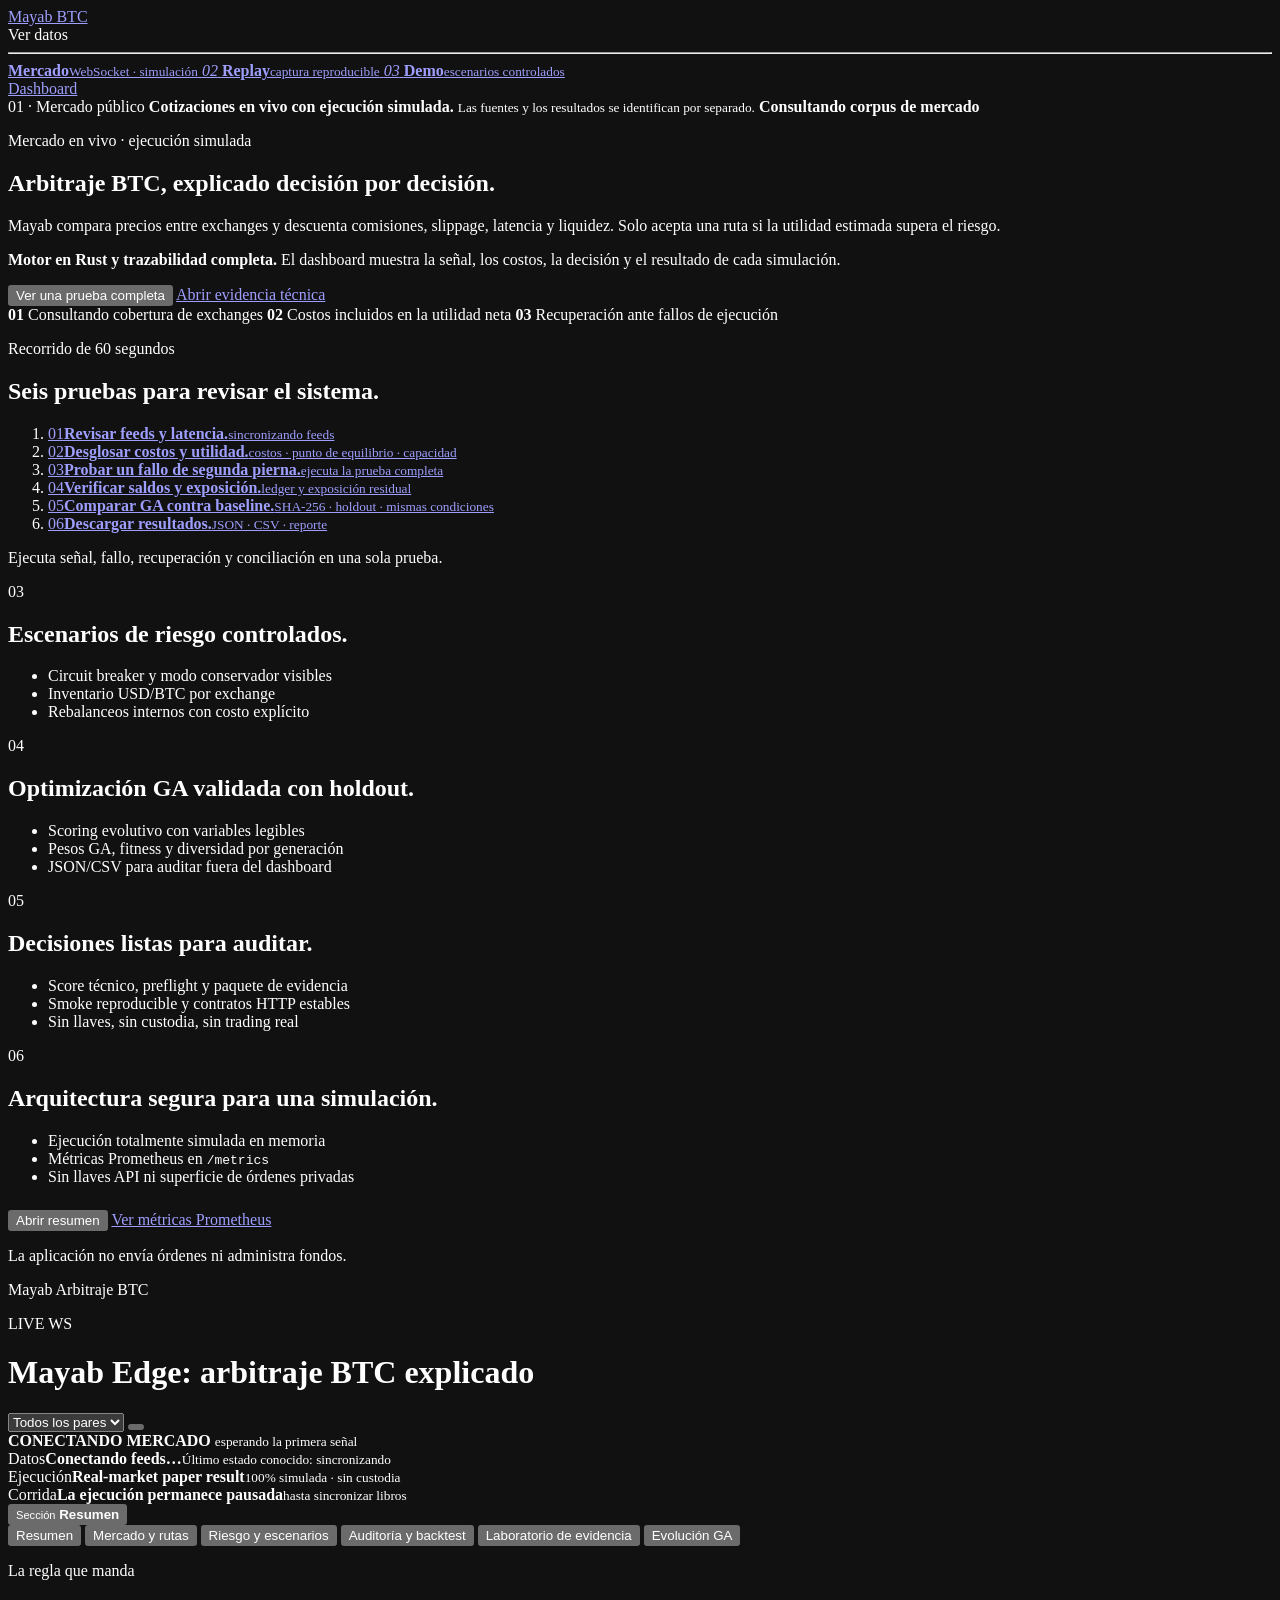
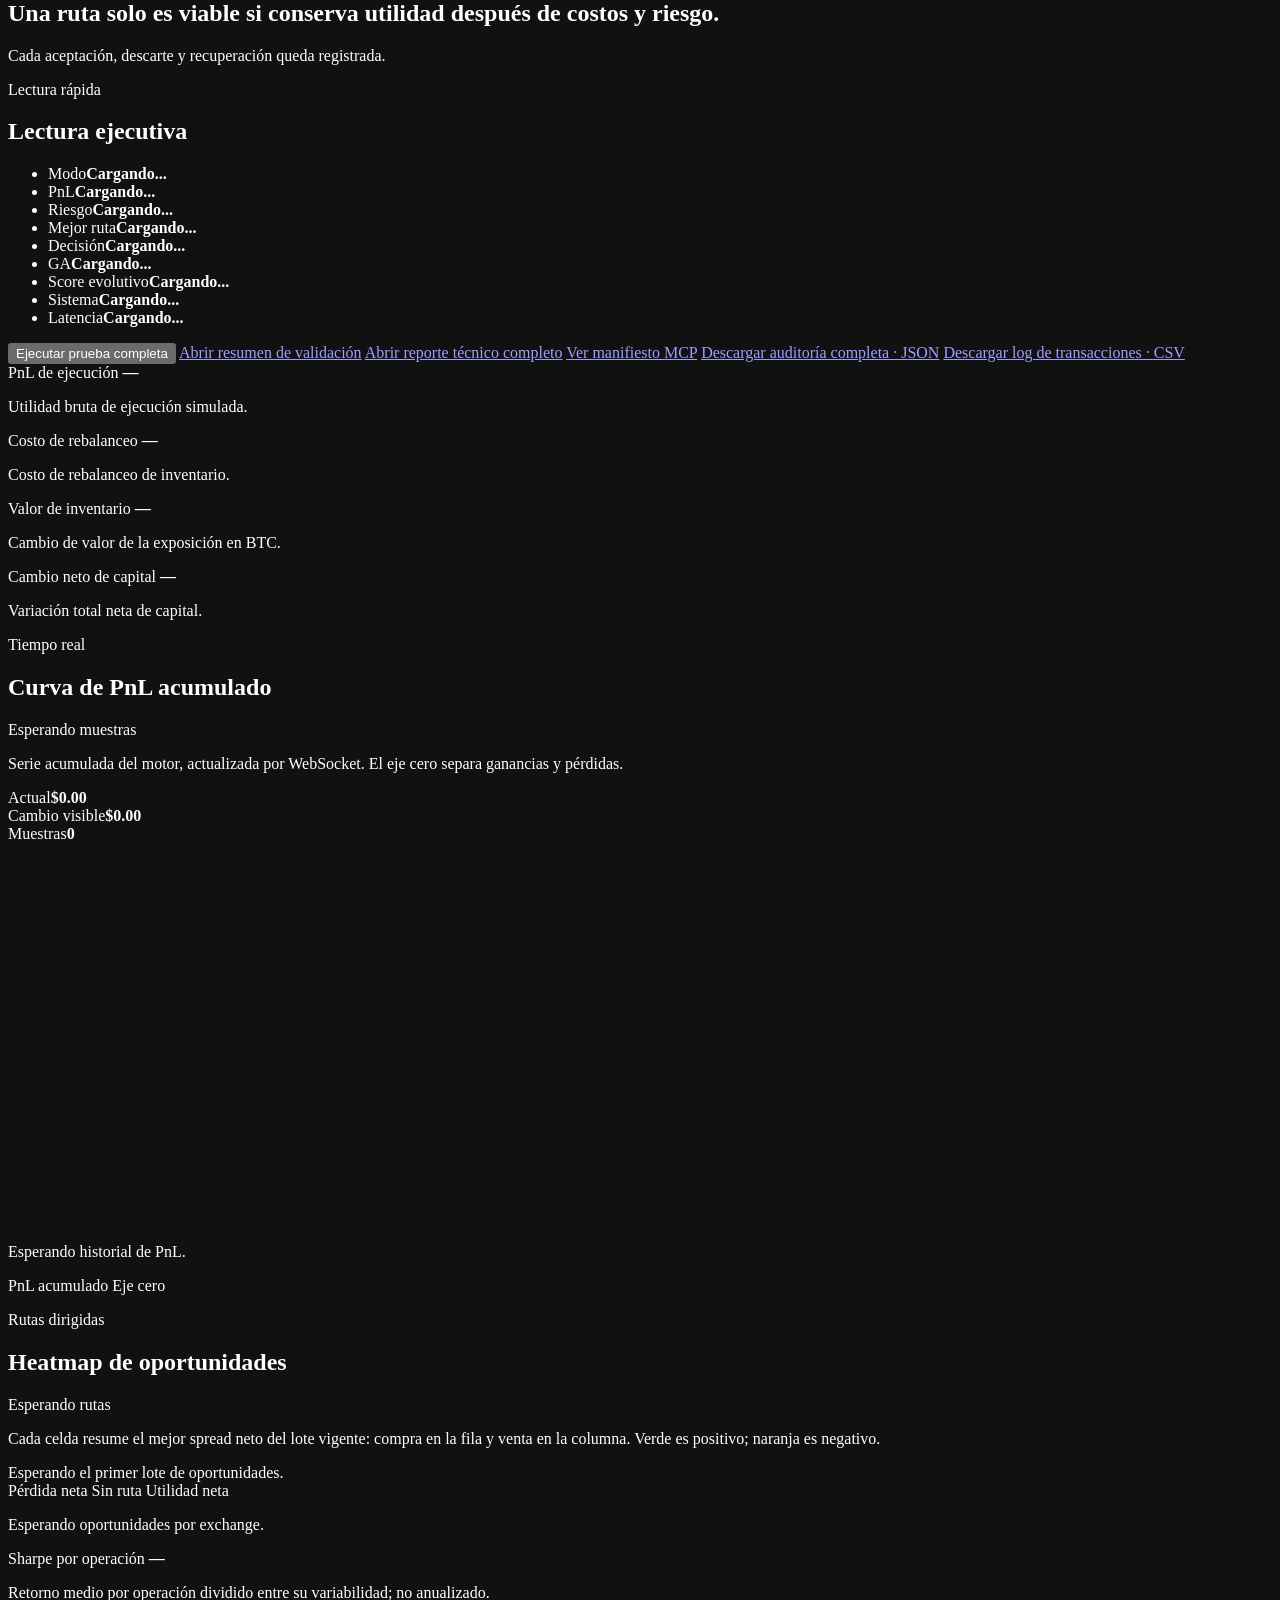
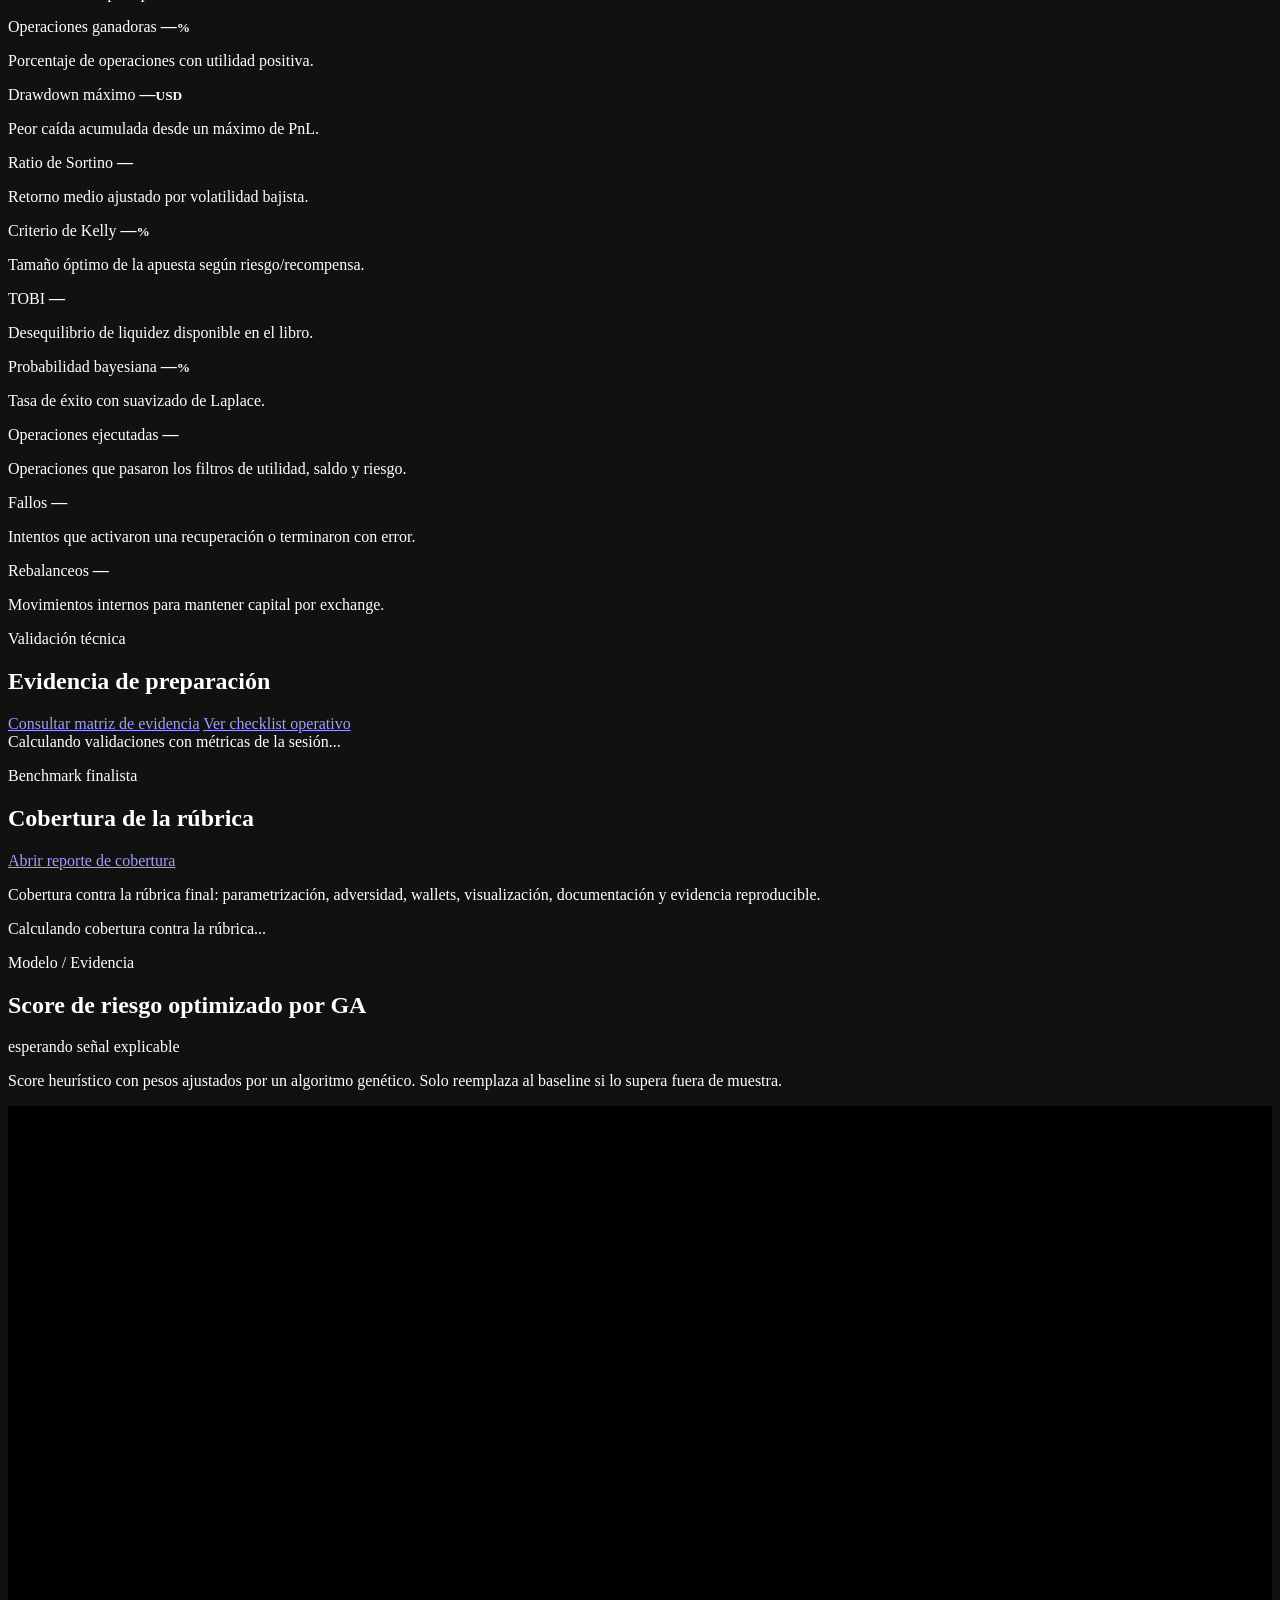
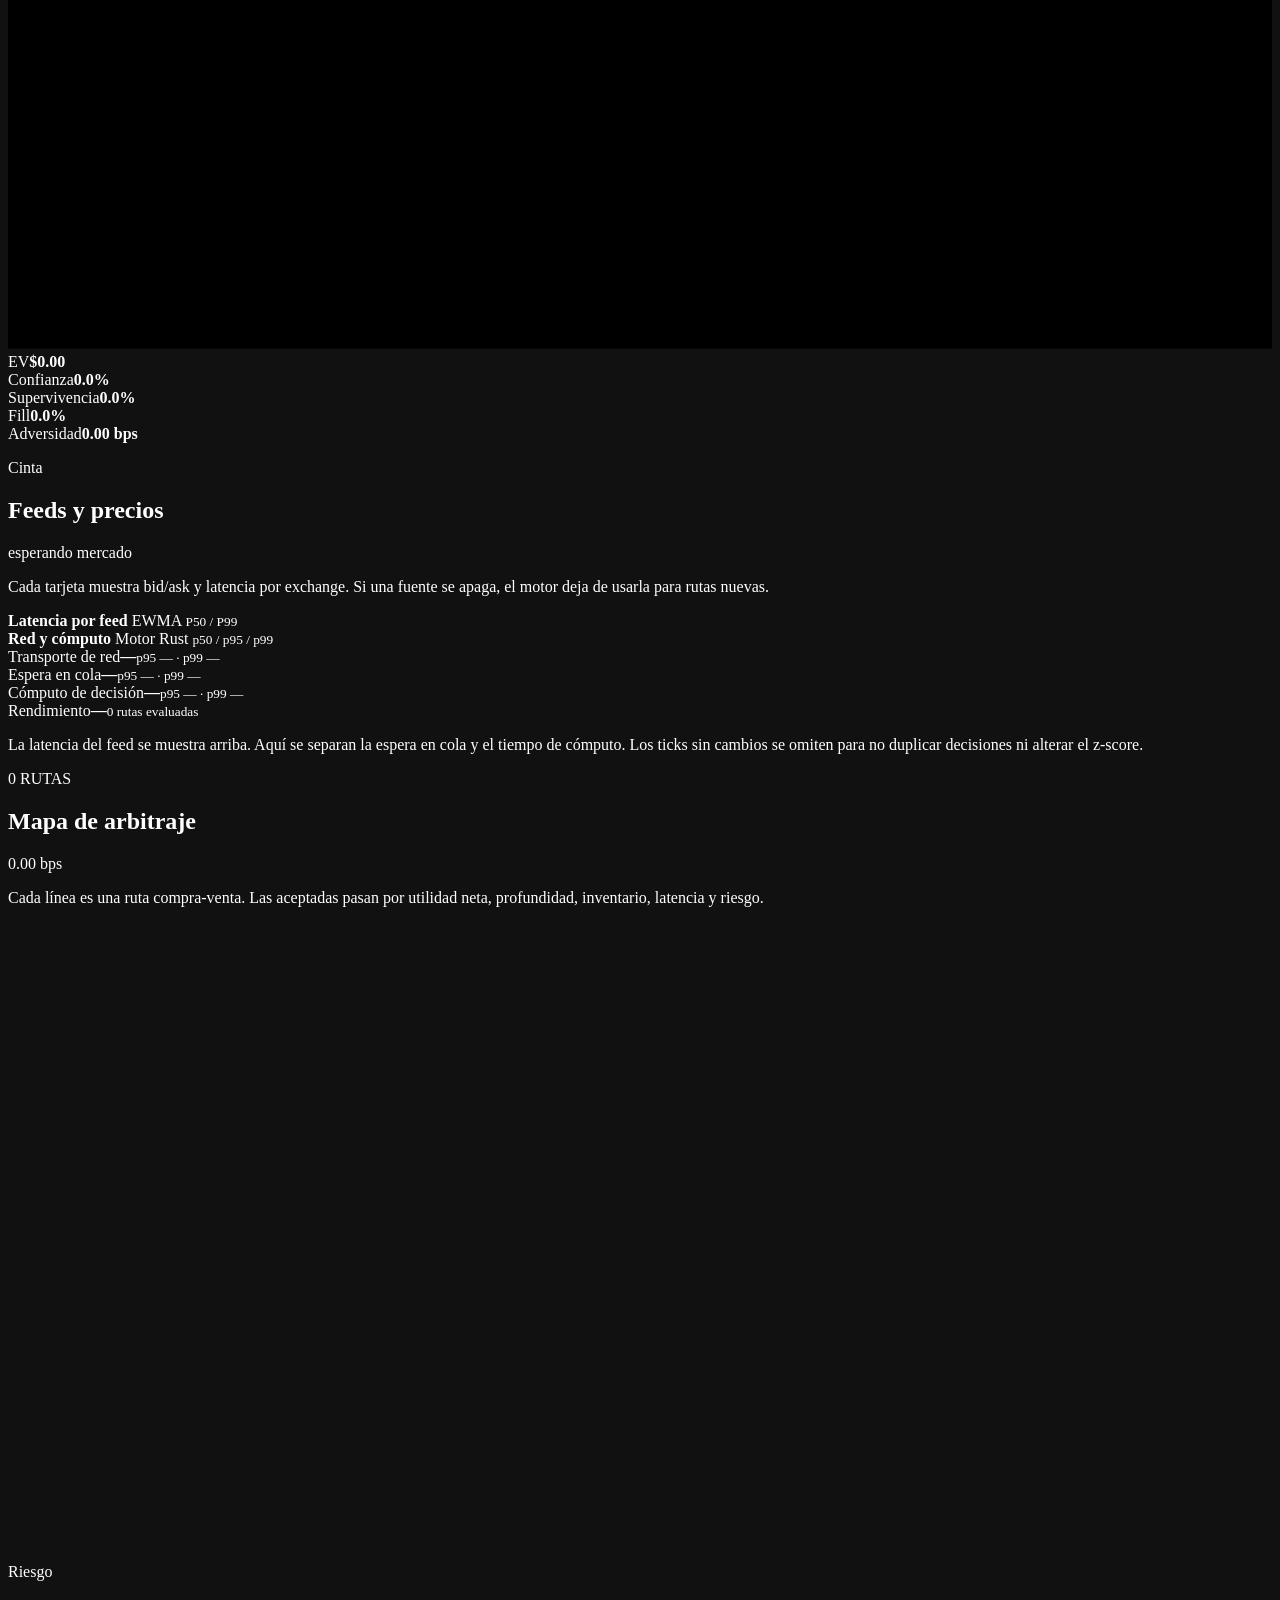
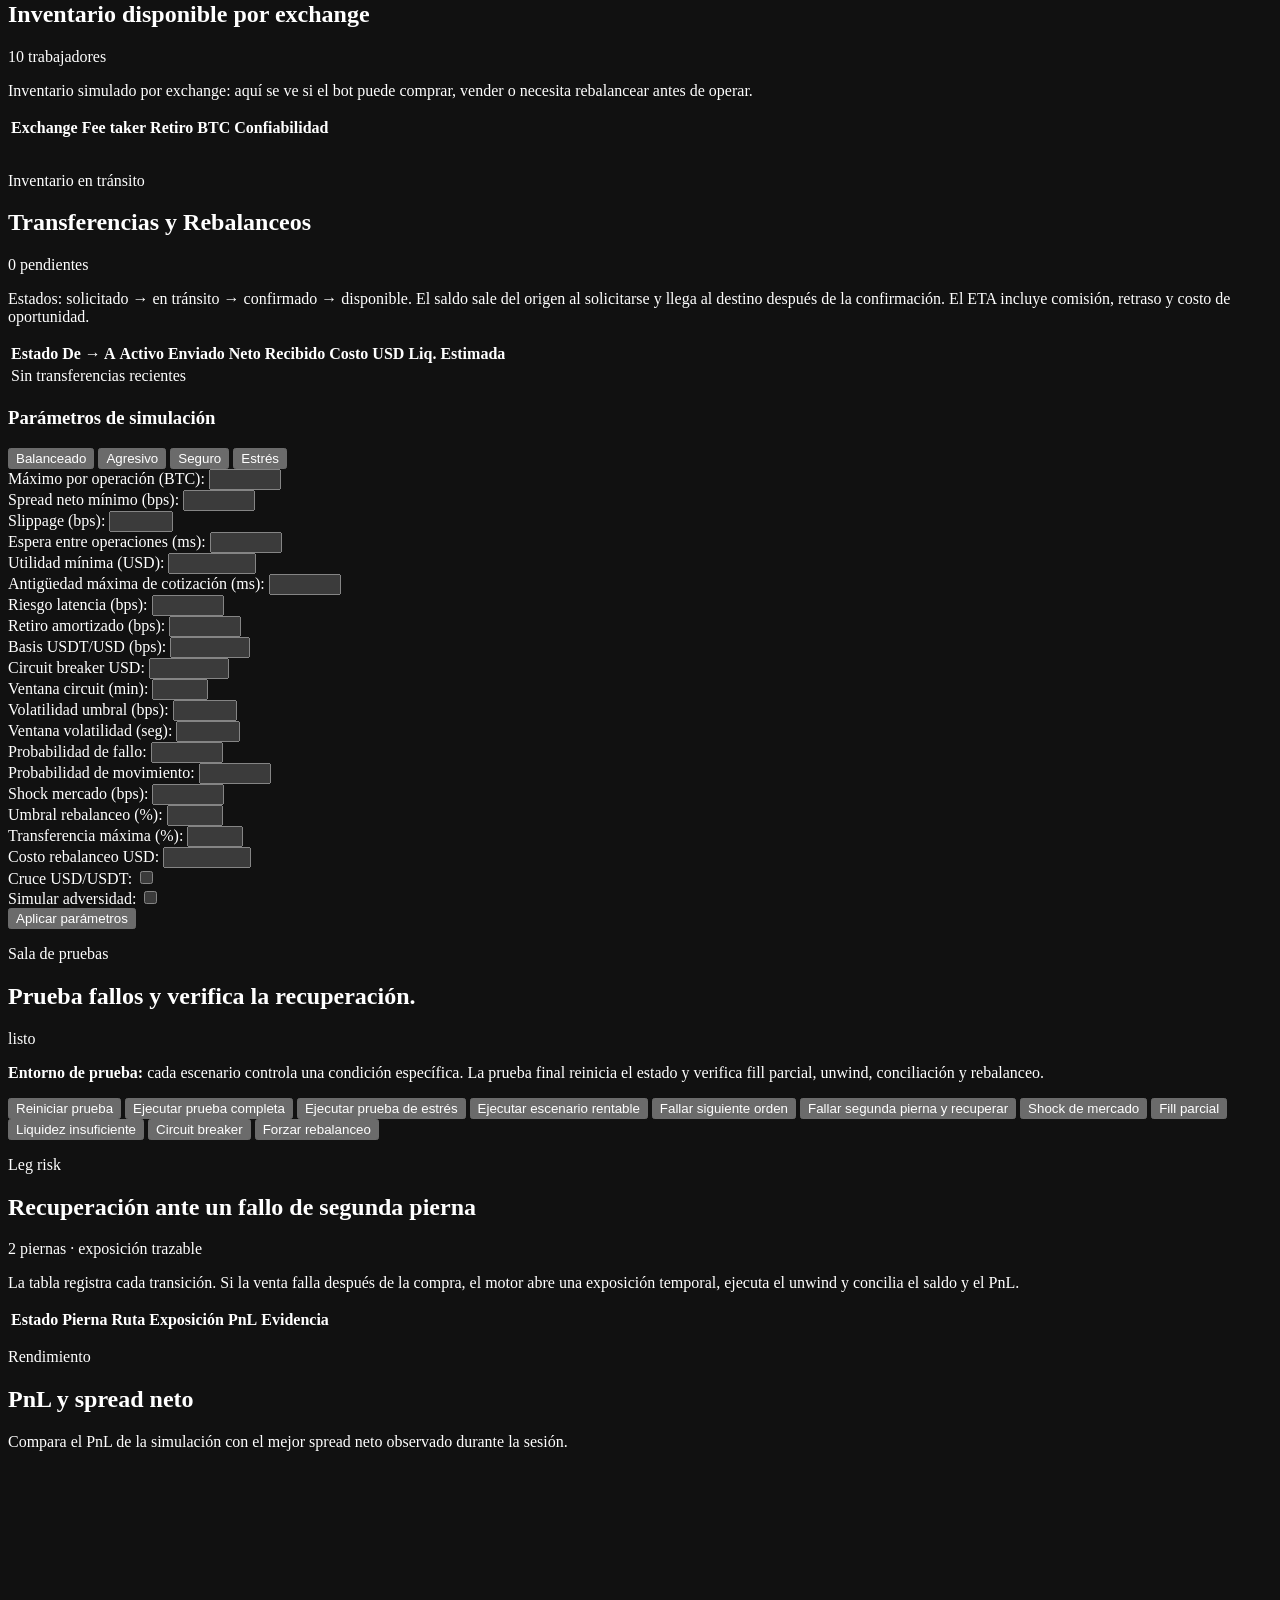
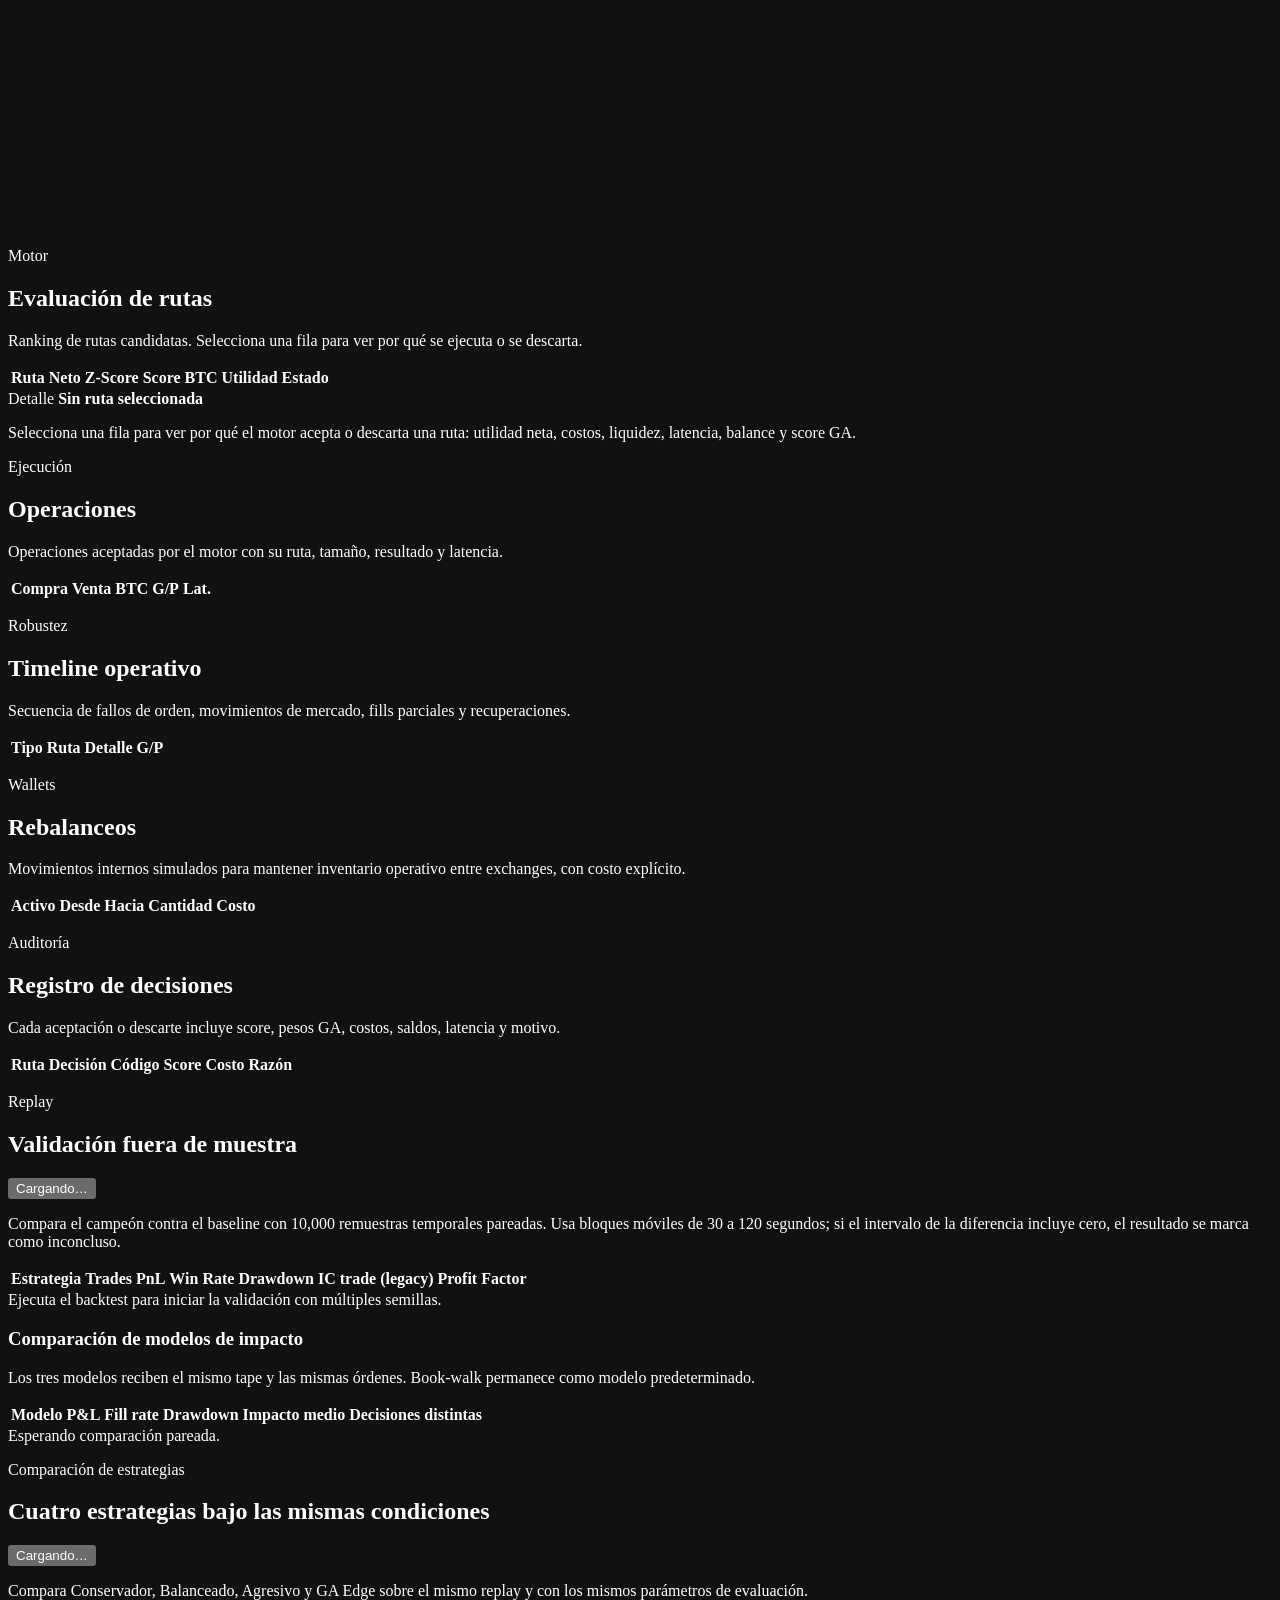
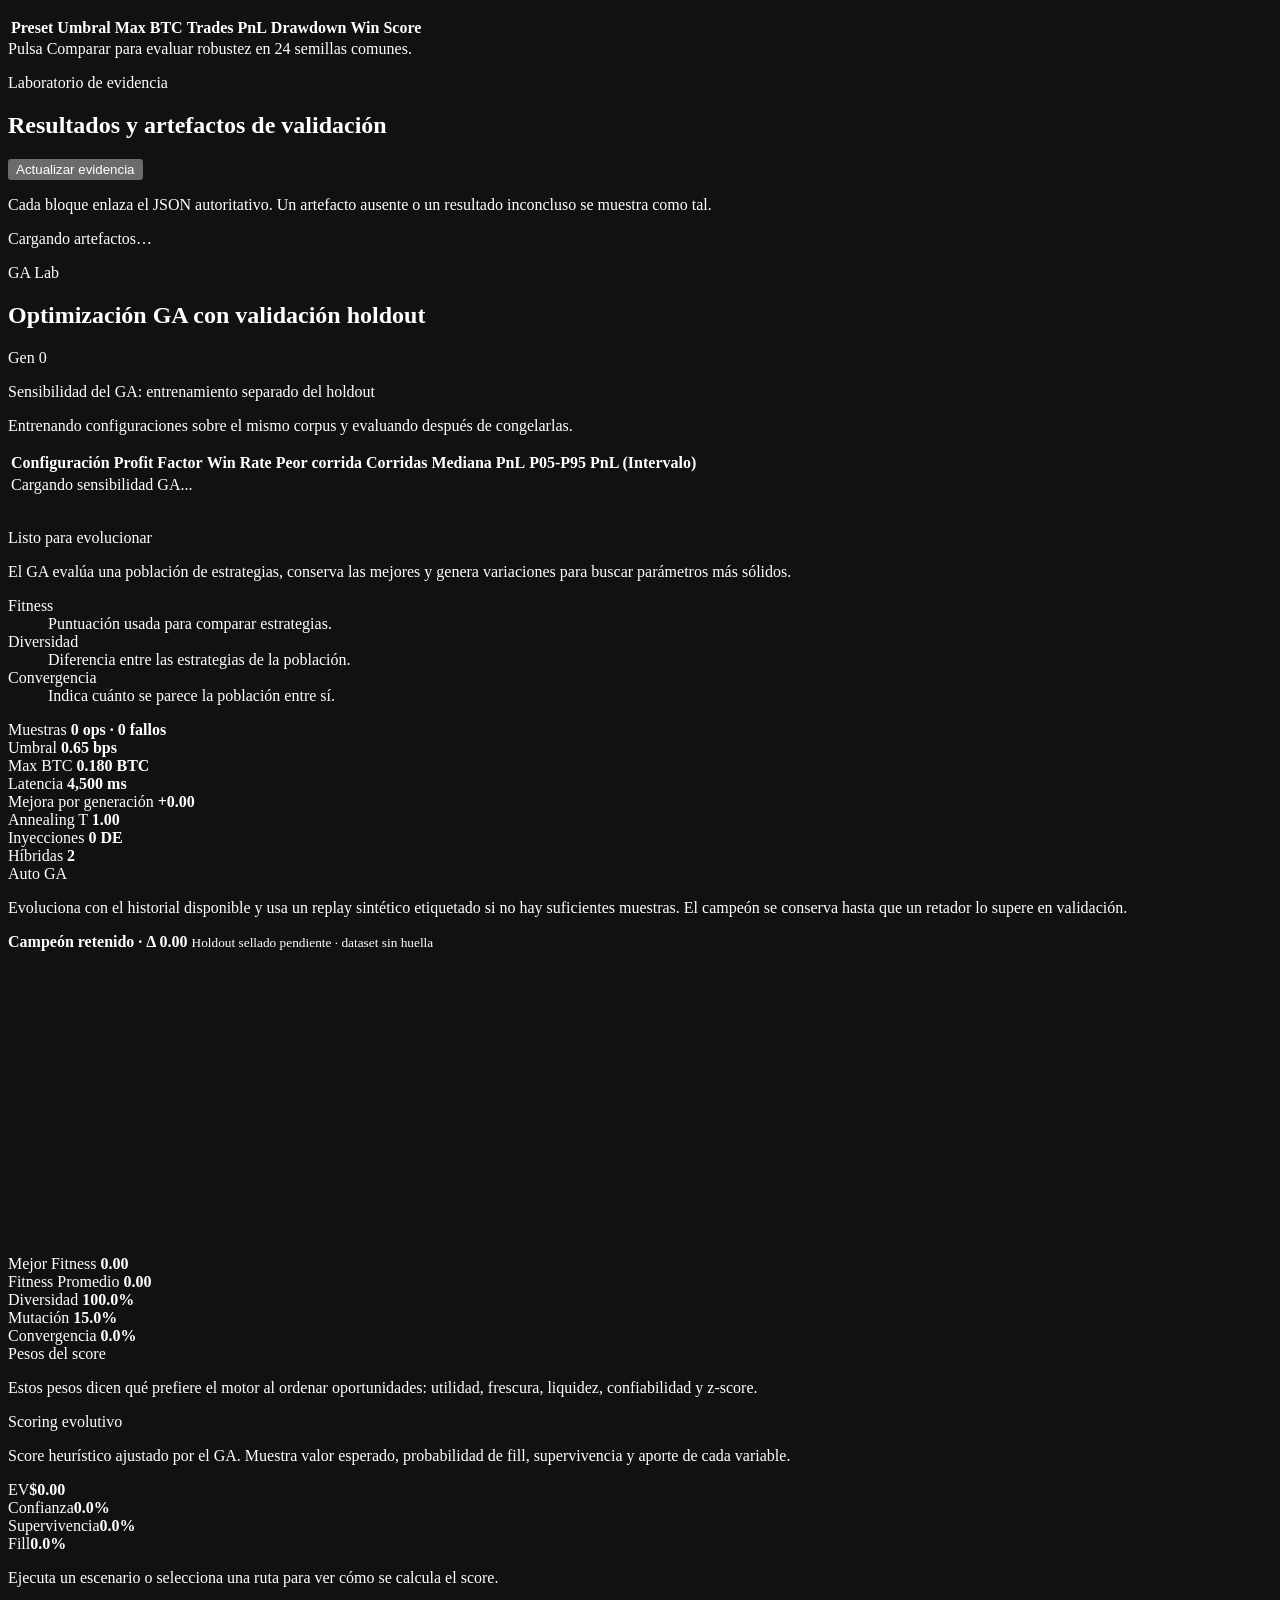
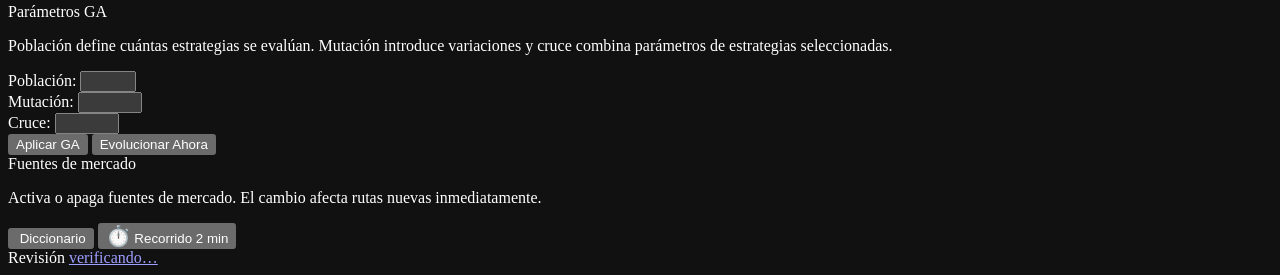
==== commit 71f88c39: "ultimos empujones jeje" ====
--- a/internal/webui/web/index.html
+++ b/internal/webui/web/index.html
@@ -3,11 +3,11 @@
   <head>
     <meta charset="utf-8" />
     <meta name="viewport" content="width=device-width, initial-scale=1" />
-    <title>Mayab Edge — El mercado pestañea. Mayab ya hizo las cuentas.</title>
-    <meta name="description" content="Mayab Edge pone cada oportunidad de arbitraje BTC a prueba: costos, profundidad, inventario, fallos y evidencia reproducible sobre datos públicos." />
+    <title>Mayab Edge — Arbitraje BTC simulado y auditable</title>
+    <meta name="description" content="Mayab Edge evalúa oportunidades de arbitraje BTC con costos, profundidad, inventario y riesgo. La ejecución es simulada y cada decisión puede auditarse." />
     <link id="favicon" rel="icon" type="image/svg+xml" href="/icons/favicon.svg?v=bitcoin" />
-    <meta property="og:title" content="Mayab Edge — El mercado pestañea. Mayab ya hizo las cuentas." />
-    <meta property="og:description" content="Cada oportunidad enfrenta costos, profundidad, inventario y fallos antes de convertirse en evidencia." />
+    <meta property="og:title" content="Mayab Edge — Arbitraje BTC simulado y auditable" />
+    <meta property="og:description" content="Evalúa rutas de arbitraje BTC después de costos, liquidez y riesgo." />
     <meta property="og:type" content="website" />
     <meta property="og:site_name" content="Mayab Edge" />
     <meta property="og:locale" content="es_MX" />
@@ -15,8 +15,8 @@
     <meta property="og:image" content="https://mayab-btc-arbitrage-3erllnacaa-uc.a.run.app/screenshots/dashboard-desktop.jpg" />
     <meta property="og:image:alt" content="Dashboard de arbitraje BTC simulado de Mayab Edge" />
     <meta name="twitter:card" content="summary_large_image" />
-    <meta name="twitter:title" content="Mayab Edge — El mercado pestañea. Mayab ya hizo las cuentas." />
-    <meta name="twitter:description" content="Cada oportunidad enfrenta costos, profundidad, inventario y fallos antes de convertirse en evidencia." />
+    <meta name="twitter:title" content="Mayab Edge — Arbitraje BTC simulado y auditable" />
+    <meta name="twitter:description" content="Evalúa rutas de arbitraje BTC después de costos, liquidez y riesgo." />
     <meta name="twitter:image" content="https://mayab-btc-arbitrage-3erllnacaa-uc.a.run.app/screenshots/dashboard-desktop.jpg" />
     <link rel="canonical" href="https://mayab-btc-arbitrage-3erllnacaa-uc.a.run.app/" />
     <meta name="theme-color" content="#0c0e14" id="themeMetaColor" />
@@ -30,7 +30,7 @@
   <body>
     <noscript>
       <div style="background-color: #ff6b6b; color: white; padding: 15px; text-align: center; font-weight: bold; font-family: sans-serif;">
-        Este sistema requiere JavaScript para conectarse al feed de datos WebSocket en tiempo real. Por favor, actívalo en tu navegador.
+        Activa JavaScript para conectar los feeds WebSocket y usar el dashboard.
       </div>
     </noscript>
 
@@ -43,15 +43,15 @@
             <hr class="data-lens-divider" aria-hidden="true" />
             <a class="data-lens-item is-active" href="#dashboard" data-data-lens="live" aria-current="page">
               <i class="data-lens-dot" aria-hidden="true"></i>
-              <span><strong>Mercado</strong><small>WS públicos · paper</small></span>
+              <span><strong>Mercado</strong><small>WebSocket · simulación</small></span>
             </a>
             <a class="data-lens-item" href="/replay/" data-data-lens="replay">
               <i class="data-lens-index" aria-hidden="true">02</i>
-              <span><strong>Replay</strong><small>captura · sandbox</small></span>
+              <span><strong>Replay</strong><small>captura reproducible</small></span>
             </a>
             <a class="data-lens-item" href="#dashboard" data-data-lens="demo">
               <i class="data-lens-index" aria-hidden="true">03</i>
-              <span><strong>Demo</strong><small>sintética · auditable</small></span>
+              <span><strong>Demo</strong><small>escenarios controlados</small></span>
             </a>
           </nav>
           <a class="landing-nav-link landing-dashboard-link" href="#dashboard">Dashboard</a>
@@ -59,62 +59,62 @@
 
         <div class="data-lens-explainer" role="status" aria-live="polite">
           <span id="dataLensEyebrow">01 · Mercado público</span>
-          <strong id="dataLensTitle">Mercado real afuera. Ejecución simulada adentro.</strong>
-          <small id="dataLensDetail">Mayab no mezcla demo con live. Nunca.</small>
-          <b id="dataLensScale" class="data-lens-scale" data-status="loading">Corpus público · consultando evidencia</b>
+          <strong id="dataLensTitle">Cotizaciones en vivo con ejecución simulada.</strong>
+          <small id="dataLensDetail">Las fuentes y los resultados se identifican por separado.</small>
+          <b id="dataLensScale" class="data-lens-scale" data-status="loading">Consultando corpus de mercado</b>
         </div>
 
         <div id="landing-top" class="landing-hero">
           <div class="landing-copy reveal-card">
-            <p class="landing-kicker" data-ui-copy="landingKicker">Datos públicos en vivo · capital real: cero</p>
-            <h1 data-ui-copy="landingTitle">El mercado pestañea. Mayab ya hizo las cuentas.</h1>
-            <p data-ui-copy="landingBody">No persigue cualquier destello: descuenta fees, latencia, profundidad e inventario. Si una pierna falla, cierra la exposición y deja recibo.</p>
-            <p class="landing-stack-phrase"><strong>Rust lleva el pulso. La evidencia lleva la cuenta.</strong> El motor decide en el camino crítico; el dashboard pone cada resultado bajo la lupa.</p>
+            <p class="landing-kicker" data-ui-copy="landingKicker">Mercado en vivo · ejecución simulada</p>
+            <h1 data-ui-copy="landingTitle">Arbitraje BTC, explicado decisión por decisión.</h1>
+            <p data-ui-copy="landingBody">Mayab compara precios entre exchanges y descuenta comisiones, slippage, latencia y liquidez. Solo acepta una ruta si la utilidad estimada supera el riesgo.</p>
+            <p class="landing-stack-phrase"><strong>Motor en Rust y trazabilidad completa.</strong> El dashboard muestra la señal, los costos, la decisión y el resultado de cada simulación.</p>
             <div class="landing-actions">
               <button class="landing-cta btc-icon-button" id="btnJuryProofHero" type="button">
-                <span data-ui-copy="landingPrimaryCta">Pon a Mayab contra las cuerdas</span>
+                <span data-ui-copy="landingPrimaryCta">Ver una prueba completa</span>
                 <span class="material-icon material-icon-arrow" aria-hidden="true"></span>
               </button>
               <a class="landing-cta landing-cta-secondary" id="btnEvidenceHero" href="/api/paquete-evaluacion" target="_blank" rel="noopener" title="Abre el reporte JSON con score técnico, métricas, auditoría y cobertura de evaluación">
-                <span class="evidence-download-label" data-ui-copy="landingSecondaryCta">Seguir el rastro completo</span>
+                <span class="evidence-download-label" data-ui-copy="landingSecondaryCta">Abrir evidencia técnica</span>
                 <span class="evidence-download-track" aria-hidden="true"><i></i></span>
               </a>
             </div>
             <div class="landing-proof" aria-label="Principios de la demo">
-              <span><strong>01</strong> <span data-ui-copy="proofMarket">Consultando cobertura real de CEX</span></span>
-              <span><strong>02</strong> <span data-ui-copy="proofCosts">Del spread al PnL, cada costo da la cara</span></span>
-              <span><strong>03</strong> <span data-ui-copy="proofSafety">La orden falla. La exposición no se queda.</span></span>
+              <span><strong>01</strong> <span data-ui-copy="proofMarket">Consultando cobertura de exchanges</span></span>
+              <span><strong>02</strong> <span data-ui-copy="proofCosts">Costos incluidos en la utilidad neta</span></span>
+              <span><strong>03</strong> <span data-ui-copy="proofSafety">Recuperación ante fallos de ejecución</span></span>
             </div>
           </div>
 
           <aside class="jury-minute reveal-card" id="juryMinute" aria-labelledby="juryMinuteTitle">
-            <p class="landing-kicker">La prueba en 60 segundos</p>
-            <h2 id="juryMinuteTitle">Cinco criterios. Seis pruebas. Cero humo.</h2>
+            <p class="landing-kicker">Recorrido de 60 segundos</p>
+            <h2 id="juryMinuteTitle">Seis pruebas para revisar el sistema.</h2>
             <ol>
-              <li><a href="#dashboard" data-jury-proof="market" data-tab-target="tab-mercado"><span>01</span><strong>Mira el mercado sin maquillaje.</strong><small id="juryProofMarket">sincronizando feeds</small></a></li>
-              <li><a href="#dashboard" data-jury-proof="economics" data-tab-target="tab-evidence" data-prepare-jury><span>02</span><strong>Cuenta hasta el último centavo.</strong><small>desglose · punto de equilibrio · capacidad</small></a></li>
-              <li><a href="#dashboard" data-jury-proof="execution" data-tab-target="tab-riesgo" data-prepare-jury><span>03</span><strong>Rompe una pierna. Cierra la exposición.</strong><small id="juryProofExecution">ejecuta la prueba completa</small></a></li>
-              <li><a href="#dashboard" data-jury-proof="wallets" data-tab-target="tab-riesgo"><span>04</span><strong>Haz que cada wallet dé la cara.</strong><small id="juryProofWallets">ledger y exposición residual</small></a></li>
-              <li><a href="#dashboard" data-jury-proof="reproducibility" data-tab-target="tab-evidence" data-prepare-jury><span>05</span><strong>Deja que el campeón pierda.</strong><small>SHA-256 · holdout · mismas condiciones</small></a></li>
-              <li><a href="/api/export/json" data-jury-proof="download" download><span>06</span><strong>Llévate la evidencia.</strong><small>JSON canónico · CSV · reporte</small></a></li>
+              <li><a href="#dashboard" data-jury-proof="market" data-tab-target="tab-mercado"><span>01</span><strong>Revisar feeds y latencia.</strong><small id="juryProofMarket">sincronizando feeds</small></a></li>
+              <li><a href="#dashboard" data-jury-proof="economics" data-tab-target="tab-evidence" data-prepare-jury><span>02</span><strong>Desglosar costos y utilidad.</strong><small>costos · punto de equilibrio · capacidad</small></a></li>
+              <li><a href="#dashboard" data-jury-proof="execution" data-tab-target="tab-riesgo" data-prepare-jury><span>03</span><strong>Probar un fallo de segunda pierna.</strong><small id="juryProofExecution">ejecuta la prueba completa</small></a></li>
+              <li><a href="#dashboard" data-jury-proof="wallets" data-tab-target="tab-riesgo"><span>04</span><strong>Verificar saldos y exposición.</strong><small id="juryProofWallets">ledger y exposición residual</small></a></li>
+              <li><a href="#dashboard" data-jury-proof="reproducibility" data-tab-target="tab-evidence" data-prepare-jury><span>05</span><strong>Comparar GA contra baseline.</strong><small>SHA-256 · holdout · mismas condiciones</small></a></li>
+              <li><a href="/api/export/json" data-jury-proof="download" download><span>06</span><strong>Descargar resultados.</strong><small>JSON · CSV · reporte</small></a></li>
             </ol>
-            <p id="juryMinuteStatus" class="jury-minute-status" role="status" aria-live="polite">Pulsa una vez: señal, fallo, recuperación y recibo. Capital real: cero.</p>
+            <p id="juryMinuteStatus" class="jury-minute-status" role="status" aria-live="polite">Ejecuta señal, fallo, recuperación y conciliación en una sola prueba.</p>
           </aside>
         </div>
 
         <div class="landing-grid">
           <article class="landing-card landing-card-green landing-card-link reveal-card" data-tab-target="tab-riesgo" role="button" tabindex="0" aria-label="Abrir Riesgo y escenarios">
             <span>03</span>
-            <h2>El riesgo no avisa. Mayab lo provoca.</h2>
+            <h2>Escenarios de riesgo controlados.</h2>
             <ul>
-              <li>Circuit breaker y modo conservador a la vista</li>
+              <li>Circuit breaker y modo conservador visibles</li>
               <li>Inventario USD/BTC por exchange</li>
               <li>Rebalanceos internos con costo explícito</li>
             </ul>
           </article>
           <article class="landing-card landing-card-purple landing-card-link reveal-card" data-tab-target="tab-galab" role="button" tabindex="0" aria-label="Abrir Optimización GA">
             <span>04</span>
-            <h2>El GA trae ideas. El holdout trae la verdad.</h2>
+            <h2>Optimización GA validada con holdout.</h2>
             <ul>
               <li>Scoring evolutivo con variables legibles</li>
               <li>Pesos GA, fitness y diversidad por generación</li>
@@ -123,7 +123,7 @@
           </article>
           <article class="landing-card landing-card-black landing-card-link reveal-card" data-tab-target="tab-logs" role="button" tabindex="0" aria-label="Abrir Auditoría y backtest">
             <span>05</span>
-            <h2>Lo que no se puede auditar, no cuenta.</h2>
+            <h2>Decisiones listas para auditar.</h2>
             <ul>
               <li>Score técnico, preflight y paquete de evidencia</li>
               <li>Smoke reproducible y contratos HTTP estables</li>
@@ -132,7 +132,7 @@
           </article>
           <article class="landing-card landing-card-blue reveal-card" id="seguridad-card">
             <span>06</span>
-            <h2>Sin llaves. Sin fondos. Sin letra chiquita.</h2>
+            <h2>Arquitectura segura para una simulación.</h2>
             <ul>
               <li>Ejecución totalmente simulada en memoria</li>
               <li>Métricas Prometheus en <code>/metrics</code></li>
@@ -142,7 +142,7 @@
               <button class="btn-link" type="button" data-tab-target="tab-overview">Abrir resumen</button>
               <a class="btn-link" href="/metrics" target="_blank" rel="noopener">Ver métricas Prometheus</a>
             </div>
-            <p class="seguridad-estado seguridad-ok">Demo segura: solo datos públicos y estado simulado.</p>
+            <p class="seguridad-estado seguridad-ok">La aplicación no envía órdenes ni administra fondos.</p>
           </article>
         </div>
 
@@ -216,8 +216,8 @@
       <div class="tab-content activo" id="tab-overview">
       <section class="mayab-thesis" aria-label="Tesis operativa de Mayab">
         <p class="ceja">La regla que manda</p>
-        <h1>Si no sobrevive costos, latencia e inventario, no era edge. Era ruido.</h1>
-        <p>Cada sí, cada no y cada recuperación deja rastro. Datos públicos · ejecución 100% simulada.</p>
+        <h1>Una ruta solo es viable si conserva utilidad después de costos y riesgo.</h1>
+        <p>Cada aceptación, descarte y recuperación queda registrada.</p>
       </section>
       <section class="llm-strip" aria-label="Resumen operativo para humanos y LLMs">
         <div>
@@ -236,10 +236,10 @@
           <li><span>Latencia</span><strong id="llm-latencia">Cargando...</strong></li>
         </ul>
         <div class="strip-actions" aria-label="Exportar auditoría">
-          <button type="button" id="btnDemoFinalTop" class="btn-link btn-link-destacado" title="Reinicia el estado simulado y prepara una corrida auditable completa">Provocar recorrido auditado</button>
+          <button type="button" id="btnDemoFinalTop" class="btn-link btn-link-destacado" title="Reinicia la simulación y ejecuta una prueba completa">Ejecutar prueba completa</button>
           <a class="btn-link btn-link-destacado" href="/api/jurado" target="_blank" rel="noopener" title="Abre el resumen JSON de validaciones, score, métricas y estado operativo">Abrir resumen de validación</a>
           <a class="btn-link btn-link-destacado" href="/api/paquete-evaluacion" target="_blank" rel="noopener" title="Abre el reporte JSON con criterios, métricas, auditoría y cobertura técnica">Abrir reporte técnico completo</a>
-          <a class="btn-link" href="/api/mcp/manifest" target="_blank" rel="noopener" title="Consulta el manifiesto de herramientas disponibles para integraciones MCP">Consultar API para agentes</a>
+          <a class="btn-link" href="/api/mcp/manifest" target="_blank" rel="noopener" title="Consulta las herramientas disponibles para integraciones MCP">Ver manifiesto MCP</a>
           <a class="btn-link" href="/api/export/json" download title="Descarga métricas, operaciones, oportunidades, decisiones, rebalanceos y balances">Descargar auditoría completa · JSON</a>
           <a class="btn-link" href="/api/export/csv" download title="Descarga el log tabular de operaciones, eventos y decisiones auditadas">Descargar log de transacciones · CSV</a>
         </div>
@@ -259,7 +259,7 @@
         <article>
           <span>Valor de inventario</span>
           <strong id="pnlMarkToMarket" class="metric-value" data-fit-metric><span class="metric-amount">—</span></strong>
-          <p>Ganancia/pérdida por exposición de cripto.</p>
+          <p>Cambio de valor de la exposición en BTC.</p>
         </article>
         <article>
           <span>Cambio neto de capital</span>
@@ -277,7 +277,7 @@
             </div>
             <span id="pnlLiveStatus">Esperando muestras</span>
           </div>
-          <p class="panel-ayuda" id="pnlLiveHelp">Serie oficial del motor, actualizada por WebSocket. El eje cero permite distinguir utilidad y pérdida sin ocultar el drawdown.</p>
+          <p class="panel-ayuda" id="pnlLiveHelp">Serie acumulada del motor, actualizada por WebSocket. El eje cero separa ganancias y pérdidas.</p>
           <div class="pnl-live-kpis" aria-label="Resumen de la curva de PnL">
             <div><span>Actual</span><strong id="pnlLiveValue">$0.00</strong></div>
             <div><span>Cambio visible</span><strong id="pnlLiveDelta">$0.00</strong></div>
@@ -323,47 +323,47 @@
         <article>
           <span>Sharpe por operación</span>
           <strong id="sharpe" class="metric-value" data-fit-metric><span class="metric-amount">—</span></strong>
-          <p>Retorno medio dividido por su variabilidad entre trades; no anualizado.</p>
-        </article>
-        <article>
-          <span>Win Rate</span>
+          <p>Retorno medio por operación dividido entre su variabilidad; no anualizado.</p>
+        </article>
+        <article>
+          <span>Operaciones ganadoras</span>
           <strong id="winRate" class="metric-value" data-fit-metric><span class="metric-amount">—</span><small class="metric-unit">%</small></strong>
           <p>Porcentaje de operaciones con utilidad positiva.</p>
         </article>
         <article>
-          <span>Max Drawdown</span>
+          <span>Drawdown máximo</span>
           <strong id="maxDrawdown" class="metric-value metric-money" data-fit-metric><span class="metric-amount">—</span><small class="metric-unit">USD</small></strong>
           <p>Peor caída acumulada desde un máximo de PnL.</p>
         </article>
         <article>
-          <span>Sortino Ratio</span>
+          <span>Ratio de Sortino</span>
           <strong id="sortinoRatio" class="metric-value" data-fit-metric><span class="metric-amount">—</span></strong>
           <p>Retorno medio ajustado por volatilidad bajista.</p>
         </article>
         <article>
-          <span>Kelly Criterion</span>
+          <span>Criterio de Kelly</span>
           <strong id="kellyCriterion" class="metric-value" data-fit-metric><span class="metric-amount">—</span><small class="metric-unit">%</small></strong>
           <p>Tamaño óptimo de la apuesta según riesgo/recompensa.</p>
         </article>
         <article>
           <span>TOBI</span>
           <strong id="tobi" class="metric-value" data-fit-metric><span class="metric-amount">—</span></strong>
-          <p>Taker Order Book Imbalance.</p>
-        </article>
-        <article>
-          <span>Bayesian Prob</span>
+          <p>Desequilibrio de liquidez disponible en el libro.</p>
+        </article>
+        <article>
+          <span>Probabilidad bayesiana</span>
           <strong id="bayesian" class="metric-value" data-fit-metric><span class="metric-amount">—</span><small class="metric-unit">%</small></strong>
           <p>Tasa de éxito con suavizado de Laplace.</p>
         </article>
         <article>
-          <span>Trades Ejecutados</span>
+          <span>Operaciones ejecutadas</span>
           <strong id="operacionesTotales" class="metric-value" data-fit-metric><span class="metric-amount">—</span></strong>
-          <p>Trades simulados que pasaron filtros de utilidad, balance y riesgo.</p>
+          <p>Operaciones que pasaron los filtros de utilidad, saldo y riesgo.</p>
         </article>
         <article>
           <span>Fallos</span>
           <strong id="operacionesFallidas" class="metric-value" data-fit-metric><span class="metric-amount">—</span></strong>
-          <p>Fallas controladas para demostrar robustez bajo estrés.</p>
+          <p>Intentos que activaron una recuperación o terminaron con error.</p>
         </article>
         <article>
           <span>Rebalanceos</span>
@@ -400,11 +400,11 @@
         <div class="panel-titulo">
           <div>
             <p class="ceja">Modelo / Evidencia</p>
-            <h2>GA-Optimized Risk Score</h2>
+          <h2>Score de riesgo optimizado por GA</h2>
           </div>
           <span id="edgeEstado" class="edge-status">esperando señal explicable</span>
         </div>
-        <p id="edgeExplicacion" class="panel-ayuda">Score heurístico explicable cuyos pesos son ajustados por algoritmo genético. No es una red neuronal ni se promueve si no supera al baseline fuera de muestra.</p>
+        <p id="edgeExplicacion" class="panel-ayuda">Score heurístico con pesos ajustados por un algoritmo genético. Solo reemplaza al baseline si lo supera fuera de muestra.</p>
         <div class="edge-plane" aria-label="Plano cartesiano del score evolutivo">
           <svg id="edgePlane" viewBox="0 0 360 240" role="img" aria-label="Plano de probabilidad contra impacto">
             <defs>
@@ -478,17 +478,17 @@
           </div>
           <div class="pipeline-proof" aria-label="Telemetría del pipeline de decisión">
             <div class="mini-tabla-titulo">
-              <strong>Wire ≠ compute</strong>
+              <strong>Red y cómputo</strong>
               <span>Motor Rust</span>
               <small>p50 / p95 / p99</small>
             </div>
             <div class="pipeline-kpis">
-              <article><span>Red (Transporte)</span><strong id="pipelineRed">—</strong><small id="pipelineRedTail">p95 — · p99 —</small></article>
-              <article><span>Scheduling (Cola/Events)</span><strong id="pipelineScheduling">—</strong><small id="pipelineSchedulingTail">p95 — · p99 —</small></article>
-              <article><span>Cómputo Puro (Decisión)</span><strong id="pipelineCompute">—</strong><small id="pipelineComputeTail">p95 — · p99 —</small></article>
-              <article><span>Throughput</span><strong id="pipelineThroughput">—</strong><small id="pipelineRoutes">0 rutas evaluadas</small></article>
-            </div>
-            <p class="panel-ayuda pipeline-note">Exchange → ingesta se reporta arriba. Aquí se mide por separado espera de scheduling y cómputo; ticks sin cotización nueva se omiten para no duplicar decisiones ni Z-score.</p>
+              <article><span>Transporte de red</span><strong id="pipelineRed">—</strong><small id="pipelineRedTail">p95 — · p99 —</small></article>
+              <article><span>Espera en cola</span><strong id="pipelineScheduling">—</strong><small id="pipelineSchedulingTail">p95 — · p99 —</small></article>
+              <article><span>Cómputo de decisión</span><strong id="pipelineCompute">—</strong><small id="pipelineComputeTail">p95 — · p99 —</small></article>
+              <article><span>Rendimiento</span><strong id="pipelineThroughput">—</strong><small id="pipelineRoutes">0 rutas evaluadas</small></article>
+            </div>
+            <p class="panel-ayuda pipeline-note">La latencia del feed se muestra arriba. Aquí se separan la espera en cola y el tiempo de cómputo. Los ticks sin cambios se omiten para no duplicar decisiones ni alterar el z-score.</p>
           </div>
         </section>
 
@@ -512,7 +512,7 @@
           <div class="panel-titulo">
             <div>
               <p class="ceja">Riesgo</p>
-              <h2>Capital listo antes de la señal</h2>
+              <h2>Inventario disponible por exchange</h2>
             </div>
             <span id="trabajadores">10 trabajadores</span>
           </div>
@@ -540,7 +540,7 @@
             </div>
             <span id="transferenciasCount">0 pendientes</span>
           </div>
-          <p class="panel-ayuda">Máquina (s, S): solicitado → en tránsito → confirmado → disponible. El origen se debita al solicitar y el destino sólo se acredita tras confirmación; el ETA muestra fee, retraso, costo de oportunidad y capacidad restante.</p>
+          <p class="panel-ayuda">Estados: solicitado → en tránsito → confirmado → disponible. El saldo sale del origen al solicitarse y llega al destino después de la confirmación. El ETA incluye comisión, retraso y costo de oportunidad.</p>
           <div class="tabla-scroll transfer-scroll">
             <table>
               <thead>
@@ -561,7 +561,7 @@
           </div>
 
           <div class="config-controles">
-            <h3 class="ceja form-title">Ajustar parámetros POST</h3>
+            <h3 class="ceja form-title">Parámetros de simulación</h3>
             <div class="preset-grid" aria-label="Presets de simulación">
               <button type="button" class="preset-btn activo" data-preset="balanceado">Balanceado</button>
               <button type="button" class="preset-btn" data-preset="agresivo">Agresivo</button>
@@ -569,11 +569,11 @@
               <button type="button" class="preset-btn" data-preset="estres">Estrés</button>
             </div>
             <div class="control-fila">
-              <label for="inputMaxBtc">Max Operación BTC:</label>
+              <label for="inputMaxBtc">Máximo por operación (BTC):</label>
               <input type="number" id="inputMaxBtc" step="0.01" min="0.01" max="10" />
             </div>
             <div class="control-fila">
-              <label for="inputMinBps">Min Spread Neto (bps):</label>
+              <label for="inputMinBps">Spread neto mínimo (bps):</label>
               <input type="number" id="inputMinBps" step="0.1" min="0.1" max="100" />
             </div>
             <div class="control-fila">
@@ -581,15 +581,15 @@
               <input type="number" id="inputDeslizamiento" step="0.1" min="0" max="50" />
             </div>
             <div class="control-fila">
-              <label for="inputCooldown">Enfriamiento (ms):</label>
+              <label for="inputCooldown">Espera entre operaciones (ms):</label>
               <input type="number" id="inputCooldown" step="100" min="0" max="10000" />
             </div>
             <div class="control-fila">
-              <label for="inputMinUtilidad">Min utilidad USD:</label>
+              <label for="inputMinUtilidad">Utilidad mínima (USD):</label>
               <input type="number" id="inputMinUtilidad" step="0.25" min="0" max="1000" />
             </div>
             <div class="control-fila">
-              <label for="inputStaleMs">Stale quote (ms):</label>
+              <label for="inputStaleMs">Antigüedad máxima de cotización (ms):</label>
               <input type="number" id="inputStaleMs" step="100" min="100" max="30000" />
             </div>
             <div class="control-fila">
@@ -621,11 +621,11 @@
               <input type="number" id="inputVolatilidadVentana" step="1" min="1" max="3600" />
             </div>
             <div class="control-fila">
-              <label for="inputProbFallo">Prob. fallo orden:</label>
+              <label for="inputProbFallo">Probabilidad de fallo:</label>
               <input type="number" id="inputProbFallo" step="0.005" min="0" max="1" />
             </div>
             <div class="control-fila">
-              <label for="inputProbMovimiento">Prob. mercado movido:</label>
+              <label for="inputProbMovimiento">Probabilidad de movimiento:</label>
               <input type="number" id="inputProbMovimiento" step="0.005" min="0" max="1" />
             </div>
             <div class="control-fila">
@@ -637,7 +637,7 @@
               <input type="number" id="inputRebalanceUmbral" step="1" min="1" max="100" />
             </div>
             <div class="control-fila">
-              <label for="inputRebalanceTransfer">Transfer max (%):</label>
+              <label for="inputRebalanceTransfer">Transferencia máxima (%):</label>
               <input type="number" id="inputRebalanceTransfer" step="1" min="1" max="100" />
             </div>
             <div class="control-fila">
@@ -652,7 +652,7 @@
               <label for="inputSimularAdversidad">Simular adversidad:</label>
               <input type="checkbox" id="inputSimularAdversidad" />
             </div>
-            <button id="btnAplicarConfig" class="btn-primario">Aplicar Parámetros</button>
+            <button id="btnAplicarConfig" class="btn-primario">Aplicar parámetros</button>
             <span id="configFeedback" class="config-feedback"></span>
           </div>
         </section>
@@ -662,18 +662,18 @@
         <div class="panel-titulo">
           <div>
             <p class="ceja">Sala de pruebas</p>
-            <h2>Hazlo fallar. Luego busca cabos sueltos.</h2>
+            <h2>Prueba fallos y verifica la recuperación.</h2>
           </div>
           <span id="demoEstado">listo</span>
         </div>
-        <p class="panel-ayuda"><strong>Sandbox sintético:</strong> tú provocas cada escenario y Mayab reinicia el estado antes de la prueba final. No es PnL del mercado live; es evidencia determinística de fill parcial, unwind, conciliación y rebalanceo.</p>
+        <p class="panel-ayuda"><strong>Entorno de prueba:</strong> cada escenario controla una condición específica. La prueba final reinicia el estado y verifica fill parcial, unwind, conciliación y rebalanceo.</p>
         <div class="demo-actions">
-          <button type="button" id="btnResetDemo" class="btn-secundario">Borrar el rastro y empezar</button>
-          <button type="button" id="btnDemoFinal" class="btn-secundario demo-final btc-icon-button">Ejecutar recorrido final</button>
-          <button type="button" id="btnDemoCaos" class="btn-secundario demo-final">Soltar todo el caos</button>
-          <button type="button" class="btn-secundario demo-primary btc-icon-button" data-demo="mercado_rentable">Repetir escenario rentable</button>
+          <button type="button" id="btnResetDemo" class="btn-secundario">Reiniciar prueba</button>
+          <button type="button" id="btnDemoFinal" class="btn-secundario demo-final btc-icon-button">Ejecutar prueba completa</button>
+          <button type="button" id="btnDemoCaos" class="btn-secundario demo-final">Ejecutar prueba de estrés</button>
+          <button type="button" class="btn-secundario demo-primary btc-icon-button" data-demo="mercado_rentable">Ejecutar escenario rentable</button>
           <button type="button" class="btn-secundario" data-demo="fallo_orden">Fallar siguiente orden</button>
-          <button type="button" class="btn-secundario" data-demo="fallo_segunda_pierna">Fallar segunda pierna + unwind</button>
+          <button type="button" class="btn-secundario" data-demo="fallo_segunda_pierna">Fallar segunda pierna y recuperar</button>
           <button type="button" class="btn-secundario" data-demo="mercado_movido">Shock de mercado</button>
           <button type="button" class="btn-secundario" data-demo="fill_parcial">Fill parcial</button>
           <button type="button" class="btn-secundario" data-demo="liquidez_insuficiente">Liquidez insuficiente</button>
@@ -687,11 +687,11 @@
         <div class="panel-titulo">
           <div>
             <p class="ceja">Leg risk</p>
-            <h2>La segunda pierna puede fallar. La contabilidad no.</h2>
+              <h2>Recuperación ante un fallo de segunda pierna</h2>
           </div>
           <span>2 piernas · exposición trazable</span>
         </div>
-        <p class="panel-ayuda">Cada transición prueba qué ocurrió antes de tocar wallets. Si la venta falla después de llenar la compra, el motor abre exposición temporal, ejecuta unwind y termina con 0 BTC residual y PnL realizado.</p>
+        <p class="panel-ayuda">La tabla registra cada transición. Si la venta falla después de la compra, el motor abre una exposición temporal, ejecuta el unwind y concilia el saldo y el PnL.</p>
         <div class="tabla-scroll">
           <table>
             <thead>
@@ -720,7 +720,7 @@
               <h2>PnL y spread neto</h2>
             </div>
           </div>
-          <p class="panel-ayuda">Compara la utilidad demo contra el mejor spread neto observado. Ayuda a distinguir oportunidad real, ruido de mercado y evidencia simulada.</p>
+          <p class="panel-ayuda">Compara el PnL de la simulación con el mejor spread neto observado durante la sesión.</p>
           <canvas id="canvasSeries" width="1200" height="360"></canvas>
         </section>
 
@@ -728,7 +728,7 @@
           <div class="panel-titulo">
             <div>
               <p class="ceja">Motor</p>
-              <h2>Del destello a la decisión</h2>
+              <h2>Evaluación de rutas</h2>
             </div>
           </div>
           <p class="panel-ayuda">Ranking de rutas candidatas. Selecciona una fila para ver por qué se ejecuta o se descarta.</p>
@@ -749,7 +749,7 @@
             </table>
           </div>
           <div class="detalle-oportunidad" id="detalleOportunidad">
-            <span class="ceja">Forense</span>
+            <span class="ceja">Detalle</span>
             <strong>Sin ruta seleccionada</strong>
             <p>Selecciona una fila para ver por qué el motor acepta o descarta una ruta: utilidad neta, costos, liquidez, latencia, balance y score GA.</p>
           </div>
@@ -762,7 +762,7 @@
               <h2>Operaciones</h2>
             </div>
           </div>
-          <p class="panel-ayuda">Trades simulados aceptados. En demo rentable aparecen desde el arranque para que el PnL, la auditoría y el GA sean visibles.</p>
+          <p class="panel-ayuda">Operaciones aceptadas por el motor con su ruta, tamaño, resultado y latencia.</p>
           <div class="tabla-scroll">
             <table>
               <thead>
@@ -786,7 +786,7 @@
               <h2>Timeline operativo</h2>
             </div>
           </div>
-          <p class="panel-ayuda">Bitácora adversa: fallos de orden, mercado movido, fills parciales o eventos que afectan robustez.</p>
+          <p class="panel-ayuda">Secuencia de fallos de orden, movimientos de mercado, fills parciales y recuperaciones.</p>
           <div class="tabla-scroll">
             <table>
               <thead>
@@ -830,10 +830,10 @@
           <div class="panel-titulo">
             <div>
               <p class="ceja">Auditoría</p>
-              <h2>Cada decisión deja huella</h2>
-            </div>
-          </div>
-          <p class="panel-ayuda">Bitácora forense: cada aceptación o descarte queda explicado con score, pesos GA, costos, balances y latencia.</p>
+              <h2>Registro de decisiones</h2>
+            </div>
+          </div>
+          <p class="panel-ayuda">Cada aceptación o descarte incluye score, pesos GA, costos, saldos, latencia y motivo.</p>
           <div class="tabla-scroll">
             <table>
               <thead>
@@ -856,11 +856,11 @@
         <div class="panel-titulo">
           <div>
             <p class="ceja">Replay</p>
-            <h2>Aquí el campeón sí puede perder.</h2>
+            <h2>Validación fuera de muestra</h2>
           </div>
           <button id="btnBacktest" class="btn-primario btn-inline btc-icon-button">Cargando…</button>
         </div>
-        <p class="panel-ayuda">Congela el campeón y lo evalúa contra el baseline con 10,000 remuestras temporales pareadas. Usa moving-block bootstrap de 30–120 s; si el intervalo de la diferencia cruza cero, declara el resultado inconcluso.</p>
+        <p class="panel-ayuda">Compara el campeón contra el baseline con 10,000 remuestras temporales pareadas. Usa bloques móviles de 30 a 120 segundos; si el intervalo de la diferencia incluye cero, el resultado se marca como inconcluso.</p>
         <div class="tabla-scroll">
           <table>
             <thead>
@@ -878,7 +878,7 @@
           </table>
         </div>
         <div id="backtestEvidencia" class="evidence-summary" aria-live="polite">
-          Pulsa Ejecutar para correr la validación multisemilla reproducible.
+          Ejecuta el backtest para iniciar la validación con múltiples semillas.
         </div>
         <h3>Comparación de modelos de impacto</h3>
         <p class="panel-ayuda">Los tres modelos reciben el mismo tape y las mismas órdenes. Book-walk permanece como modelo predeterminado.</p>
@@ -903,12 +903,12 @@
       <section class="panel tabla lab-panel">
         <div class="panel-titulo">
           <div>
-            <p class="ceja">Research Lab</p>
-            <h2>Mismo mercado. Cuatro estrategias. Que gane la que aguante.</h2>
+            <p class="ceja">Comparación de estrategias</p>
+            <h2>Cuatro estrategias bajo las mismas condiciones</h2>
           </div>
           <button id="btnLabSweep" class="btn-primario btn-inline">Cargando…</button>
         </div>
-        <p id="labLectura" class="panel-ayuda">Compara Conservador, Balanceado, Agresivo y GA Edge sobre el mismo replay determinístico. La comparación usa las mismas condiciones para todos.</p>
+        <p id="labLectura" class="panel-ayuda">Compara Conservador, Balanceado, Agresivo y GA Edge sobre el mismo replay y con los mismos parámetros de evaluación.</p>
         <div class="tabla-scroll">
           <table>
             <thead>
@@ -938,7 +938,7 @@
           <div class="panel-titulo">
             <div>
               <p class="ceja">Laboratorio de evidencia</p>
-              <h2 id="evidenceLabTitle">Las palabras convencen. Los artefactos comprueban.</h2>
+              <h2 id="evidenceLabTitle">Resultados y artefactos de validación</h2>
             </div>
             <button id="btnEvidenceReload" class="btn-primario btn-inline" type="button">Actualizar evidencia</button>
           </div>
@@ -953,13 +953,14 @@
         <div class="panel-titulo">
           <div>
             <p class="ceja">GA Lab</p>
-            <h2>El GA propone. El holdout le pone los pies en la tierra.</h2>
+            <h2>Optimización GA con validación holdout</h2>
           </div>
           <span id="gaGeneracion">Gen 0</span>
         </div>
 
         <div class="ga-ablation-table-wrap" style="margin-bottom: 2rem;">
-          <p class="ceja" style="margin-bottom: 0.5rem; display: block;">Sensibilidad cuantitativa del GA (holdout común)</p>
+          <p class="ceja" style="margin-bottom: 0.5rem; display: block;">Sensibilidad del GA: entrenamiento separado del holdout</p>
+          <p id="gaSensitivityMethod" class="panel-ayuda">Entrenando configuraciones sobre el mismo corpus y evaluando después de congelarlas.</p>
           <div class="table-responsive">
             <table class="rutas-table">
               <thead>
@@ -983,11 +984,11 @@
         <div class="ga-hero">
           <div>
             <span class="ga-status" id="gaEstado">Listo para evolucionar</span>
-            <p>El GA compite contra sí mismo: prueba estrategias, conserva campeones y muta retadores para seleccionar mejores rutas.</p>
+            <p>El GA evalúa una población de estrategias, conserva las mejores y genera variaciones para buscar parámetros más sólidos.</p>
             <dl class="ga-explica">
-              <div><dt>Fitness</dt><dd>Puntaje total de qué tan buena salió una estrategia.</dd></div>
-              <div><dt>Diversidad</dt><dd>Qué tan distintas son las estrategias de la población.</dd></div>
-              <div><dt>Convergencia</dt><dd>Si sube mucho, la población se está pareciendo demasiado.</dd></div>
+              <div><dt>Fitness</dt><dd>Puntuación usada para comparar estrategias.</dd></div>
+              <div><dt>Diversidad</dt><dd>Diferencia entre las estrategias de la población.</dd></div>
+              <div><dt>Convergencia</dt><dd>Indica cuánto se parece la población entre sí.</dd></div>
             </dl>
           </div>
           <div class="ga-kpis">
@@ -1008,7 +1009,7 @@
               <strong id="gaLatencia">4,500 ms</strong>
             </article>
             <article>
-              <span>Mejora Gen</span>
+              <span>Mejora por generación</span>
               <strong id="gaMejora">+0.00</strong>
             </article>
             <article>
@@ -1029,8 +1030,9 @@
         <div class="ga-progress">
           <div>
             <span class="ceja">Auto GA</span>
-            <p class="panel-ayuda">Evoluciona con historial real; si el mercado está plano, usa replay sintético etiquetado. El campeón se conserva por elitismo; si empata con el retador, queda retenido hasta que otro lo supere.</p>
+            <p class="panel-ayuda">Evoluciona con el historial disponible y usa un replay sintético etiquetado si no hay suficientes muestras. El campeón se conserva hasta que un retador lo supere en validación.</p>
             <strong id="gaDuelo" class="ga-duelo">Campeón retenido · Δ 0.00</strong>
+            <small id="gaValidacion" class="panel-ayuda">Holdout sellado pendiente · dataset sin huella</small>
           </div>
           <canvas id="canvasGa" width="1200" height="300"></canvas>
         </div>
@@ -1060,13 +1062,13 @@
 
         <div class="ga-layout">
           <div class="ga-card ga-pesos-card">
-            <span class="ceja">Pesos de Scoring</span>
+            <span class="ceja">Pesos del score</span>
             <p class="panel-ayuda">Estos pesos dicen qué prefiere el motor al ordenar oportunidades: utilidad, frescura, liquidez, confiabilidad y z-score.</p>
             <div id="gaPesos" class="ga-pesos"></div>
           </div>
           <div class="ga-card ga-ml-card">
             <span class="ceja">Scoring evolutivo</span>
-            <p class="panel-ayuda">Score heurístico cuyos pesos ajusta el GA. Explica valor esperado, probabilidad simulada de fill/supervivencia y contribución por variable; no se presenta como una red neuronal.</p>
+            <p class="panel-ayuda">Score heurístico ajustado por el GA. Muestra valor esperado, probabilidad de fill, supervivencia y aporte de cada variable.</p>
             <div class="ml-edge-kpis">
               <div><span>EV</span><strong id="mlEv">$0.00</strong></div>
               <div><span>Confianza</span><strong id="mlConfianza">0.0%</strong></div>
@@ -1074,11 +1076,11 @@
               <div><span>Fill</span><strong id="mlFill">0.0%</strong></div>
             </div>
             <div id="mlFeatures" class="ml-features"></div>
-            <p id="mlExplicacion" class="ml-explicacion">Carga la demo ganadora o selecciona una ruta para explicar el edge en variables humanas.</p>
+            <p id="mlExplicacion" class="ml-explicacion">Ejecuta un escenario o selecciona una ruta para ver cómo se calcula el score.</p>
           </div>
           <div class="ga-card">
             <span class="ceja">Parámetros GA</span>
-            <p class="panel-ayuda">Población es cuántas estrategias compiten. Mutación cambia genes al azar. Cruce mezcla dos estrategias ganadoras.</p>
+            <p class="panel-ayuda">Población define cuántas estrategias se evalúan. Mutación introduce variaciones y cruce combina parámetros de estrategias seleccionadas.</p>
             <div class="control-fila">
               <label for="inputGaPoblacion">Población:</label>
               <input type="number" id="inputGaPoblacion" step="1" min="10" max="300" />
@@ -1098,7 +1100,7 @@
             <span id="gaFeedback" class="feedback"></span>
           </div>
           <div class="ga-card ga-exchanges-card">
-            <span class="ceja">Controles de Exchanges</span>
+            <span class="ceja">Fuentes de mercado</span>
             <p class="panel-ayuda">Activa o apaga fuentes de mercado. El cambio afecta rutas nuevas inmediatamente.</p>
             <div id="exchangeToggles" class="exchange-toggles"></div>
           </div>
@@ -1132,8 +1134,8 @@
       <div class="dictionary-body">
         <section class="dictionary-intro" aria-labelledby="dictionaryIntroTitle">
           <h3 id="dictionaryIntroTitle">¿Qué hace esta pantalla?</h3>
-          <p>Mayab observa precios públicos de Bitcoin en varios exchanges, calcula si comprar en uno y vender en otro dejaría utilidad después de costos y simula el resultado. No mueve dinero real: todo el saldo, las operaciones y los escenarios son una demostración segura y auditable.</p>
-          <p><strong>Cómo leerla:</strong> empieza en Resumen, revisa Mercado y rutas para entender la oportunidad, confirma el riesgo y termina en Auditoría o GA para ver la evidencia y la optimización.</p>
+          <p>Mayab compara precios de Bitcoin entre exchanges, calcula la utilidad después de costos y simula la ejecución. Las operaciones y los saldos existen solo en memoria.</p>
+          <p><strong>Cómo leerla:</strong> empieza en Resumen, revisa la ruta en Mercado, consulta el riesgo y abre Auditoría o GA para ver el detalle.</p>
         </section>
         <label class="dictionary-search-label" for="dictionarySearch">Buscar un concepto</label>
         <input id="dictionarySearch" class="dictionary-search" type="search" placeholder="Ej. PnL, spread, GA…" autocomplete="off" />
@@ -1169,7 +1171,7 @@
               <tr><th scope="row">Cruce</th><td>Combinación de parámetros de dos estrategias seleccionadas.</td></tr>
               <tr><th scope="row">Replay</th><td>Serie de mercado guardada o sintética usada para repetir una evaluación comparable.</td></tr>
               <tr><th scope="row">Backtest</th><td>Prueba de una estrategia contra datos pasados o reproducibles.</td></tr>
-              <tr><th scope="row">Demo rentable</th><td>Escenario sintético etiquetado que mantiene visible el flujo aun si el mercado real está plano.</td></tr>
+              <tr><th scope="row">Escenario rentable</th><td>Prueba sintética que genera una ruta rentable para verificar el flujo completo.</td></tr>
               <tr><th scope="row">WebSocket</th><td>Conexión que entrega cotizaciones nuevas en tiempo real sin recargar la página.</td></tr>
               <tr><th scope="row">Auditoría</th><td>Registro de decisiones, costos, balances y motivos para poder verificar el resultado.</td></tr>
             </tbody>
@@ -1178,9 +1180,9 @@
         </div>
         <footer class="dictionary-credits">
           <p class="ceja">Créditos</p>
-          <h3>Hecho para explicar, no para ocultar.</h3>
+          <h3>Diseñado para entender y verificar cada decisión.</h3>
           <p><strong>Concepto, diseño y desarrollo:</strong> Raúl Iván Rivera Pérez.</p>
-          <p>Mayab Arbitraje BTC combina Rust, Axum, datos públicos multi-exchange y optimización evolutiva. Es una demostración educativa con ejecuciones simuladas: no ofrece asesoría financiera ni opera fondos reales.</p>
+          <p>Mayab Arbitraje BTC combina Rust, Axum, feeds de múltiples exchanges y optimización evolutiva. Es una simulación técnica y no ofrece asesoría financiera.</p>
           <p><a href="/terminos.html">Términos de servicio</a> · <a href="/privacidad.html">Política de privacidad</a></p>
         </footer>
       </div>
@@ -1196,9 +1198,9 @@
         <span id="tutorialStepLabel">Paso 1 de 6</span>
         <button id="tutorialClose" type="button" aria-label="Cerrar recorrido">×</button>
       </div>
-      <p class="ceja">Recorrido para jurado</p>
-      <h2 id="tutorialTitle">Mercado público en vivo</h2>
-      <p id="tutorialText">Los CEX habilitados se cuentan desde runtime; DEX y módulos de investigación permanecen separados del score core.</p>
+      <p class="ceja">Recorrido guiado</p>
+      <h2 id="tutorialTitle">Feeds de mercado en vivo</h2>
+      <p id="tutorialText">El dashboard muestra cuántos exchanges están habilitados y cuáles pueden usarse para evaluar rutas.</p>
       <p id="tutorialProof" class="tutorial-proof"></p>
       <div class="tutorial-actions">
         <button id="tutorialPrev" class="btn-secundario" type="button">Anterior</button>
@@ -1208,6 +1210,6 @@
     <div id="paper-texture-overlay" aria-hidden="true"></div>
     <script src="/favicon.js?v=20260710-svg-profit" type="module"></script>
     <script src="/shader.js?v=20260710-grid-perf" type="module"></script>
-    <script src="/app.js?v=20260712-evidence-loader" type="module"></script>
+    <script src="/app.js?v=20260712-visible-navigation" type="module"></script>
   </body>
 </html>
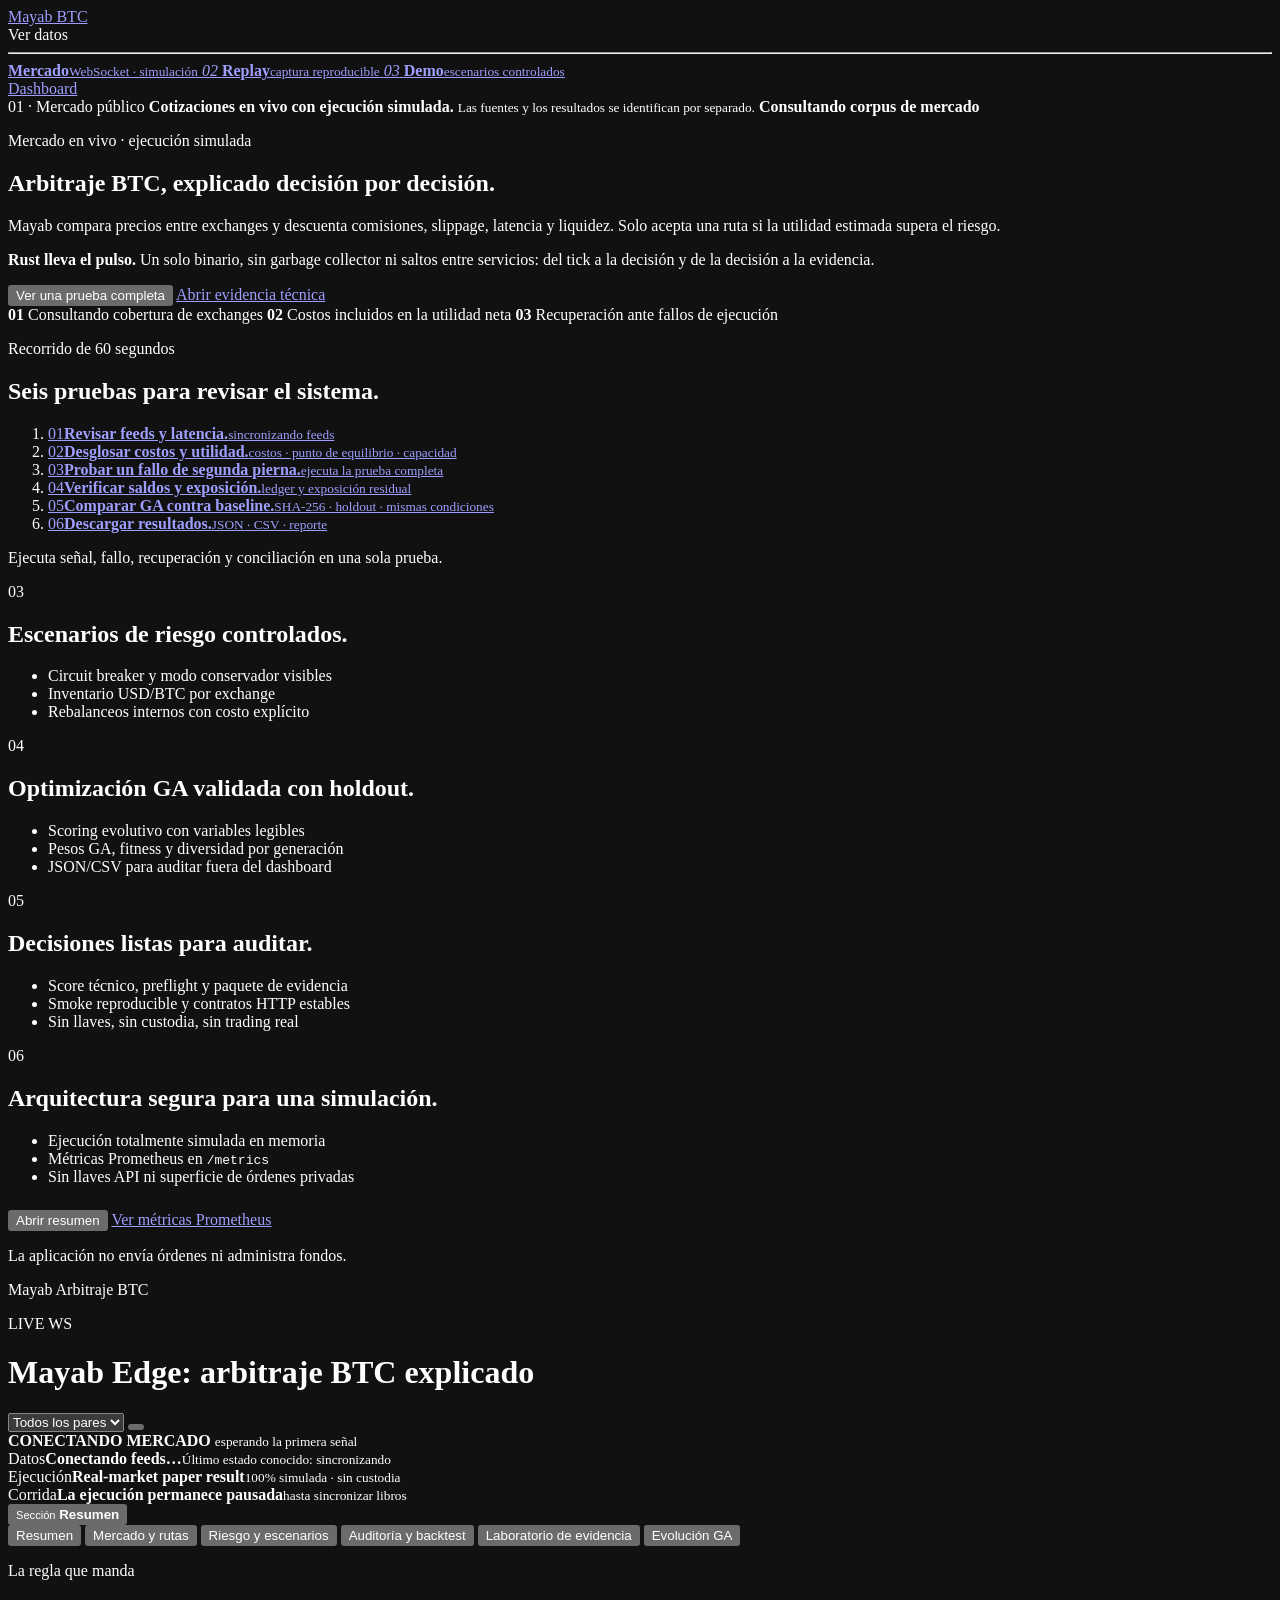
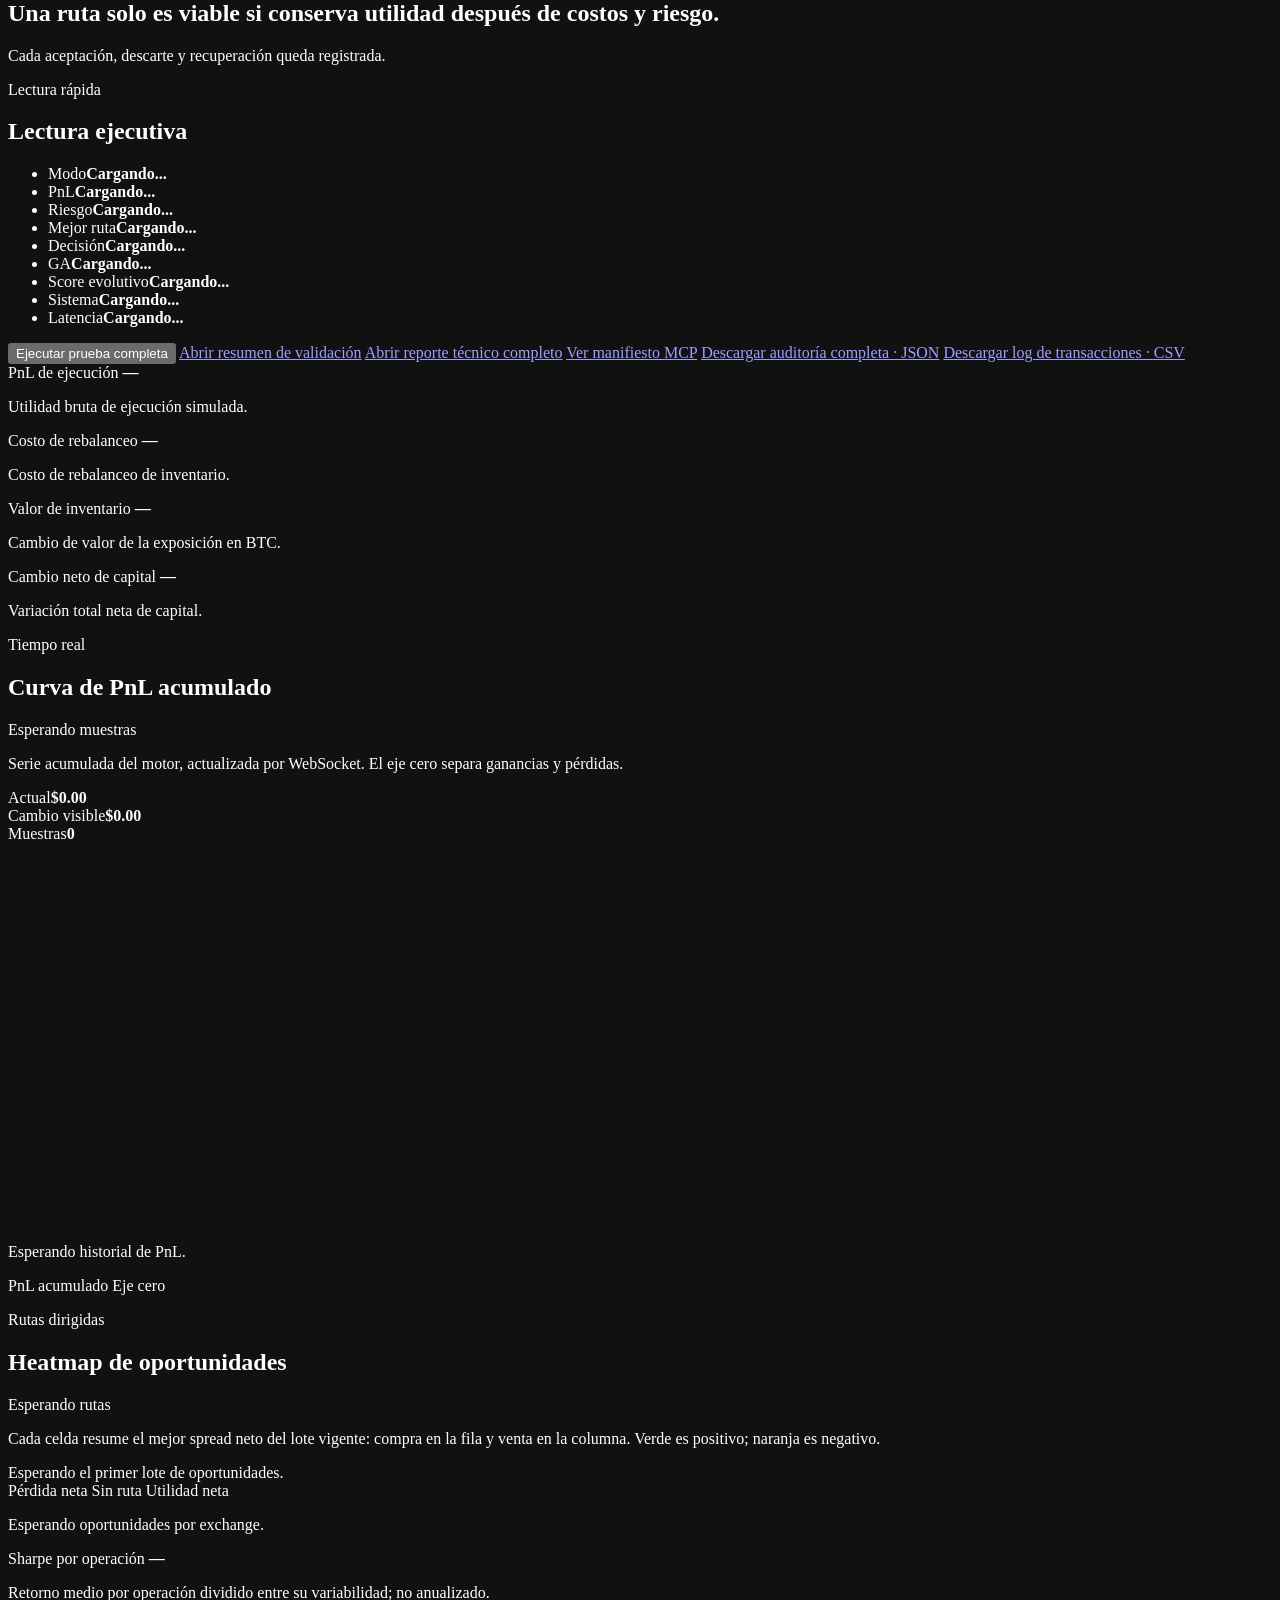
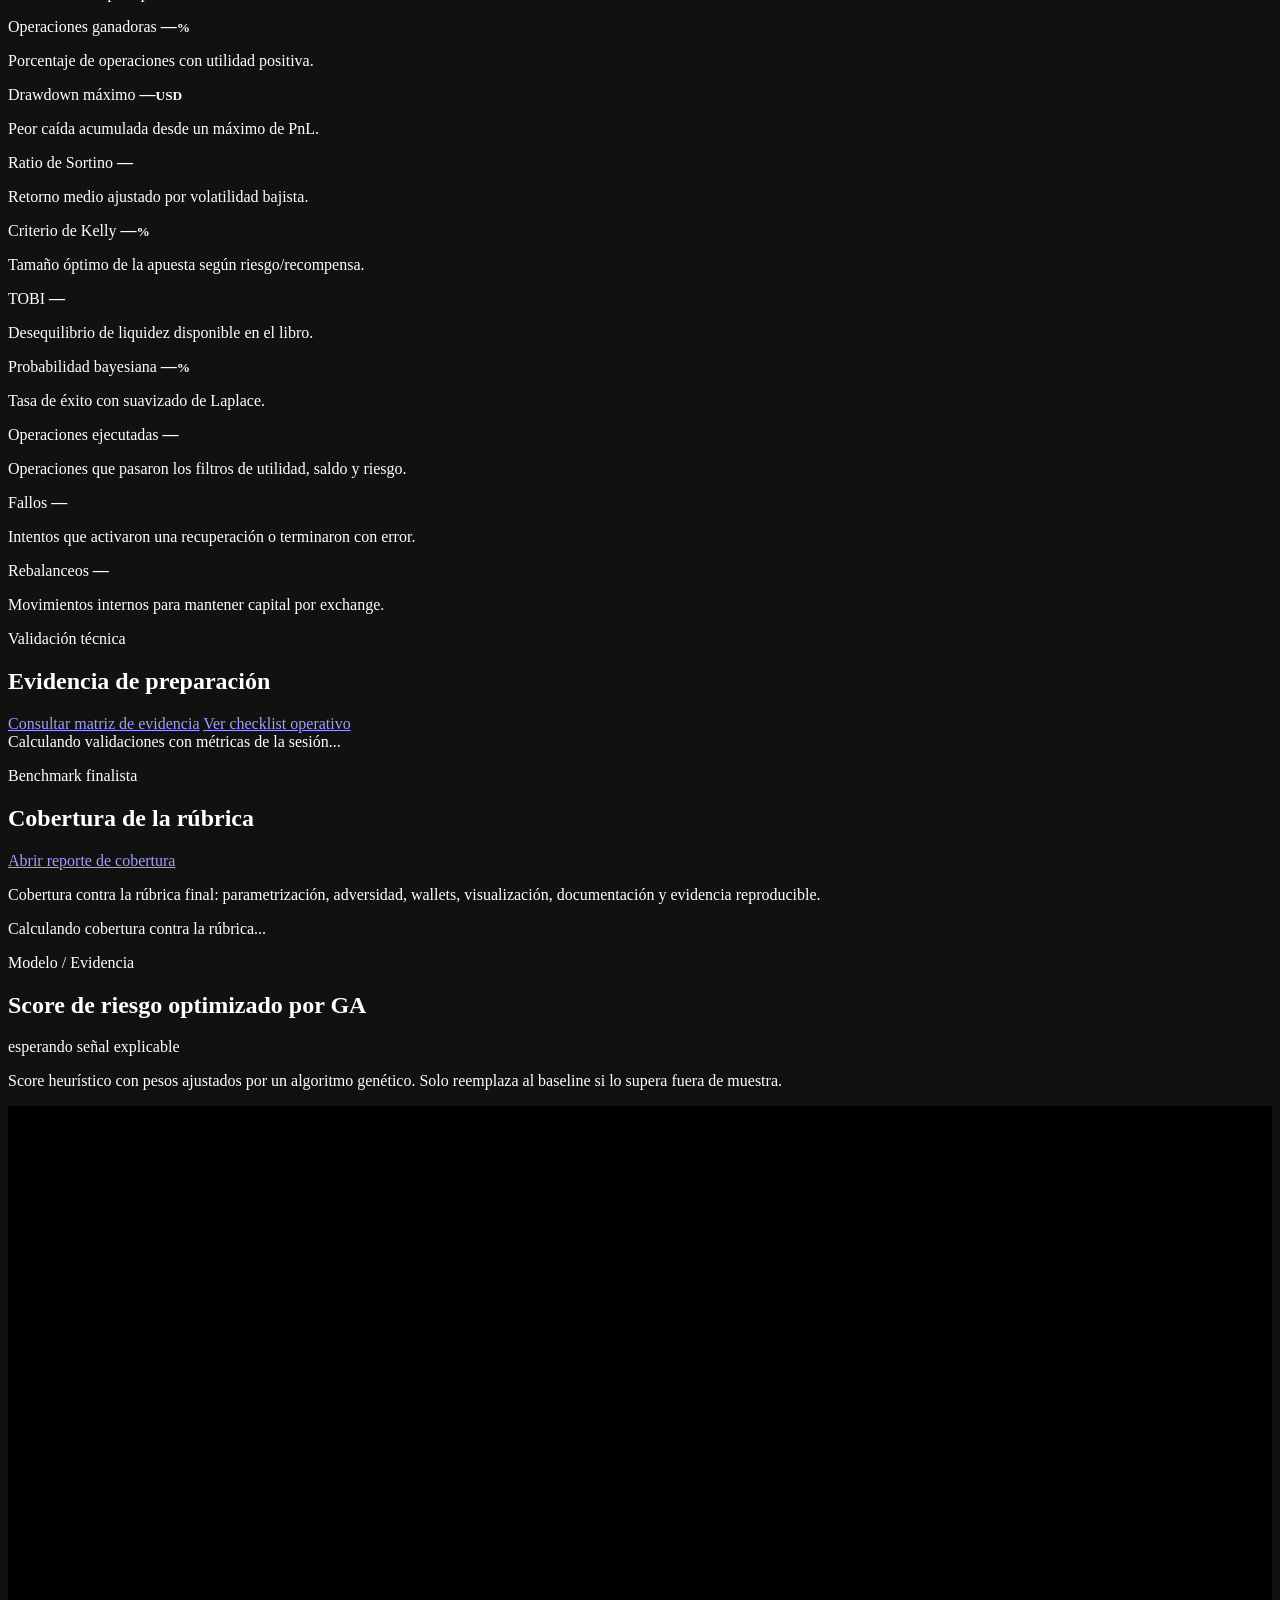
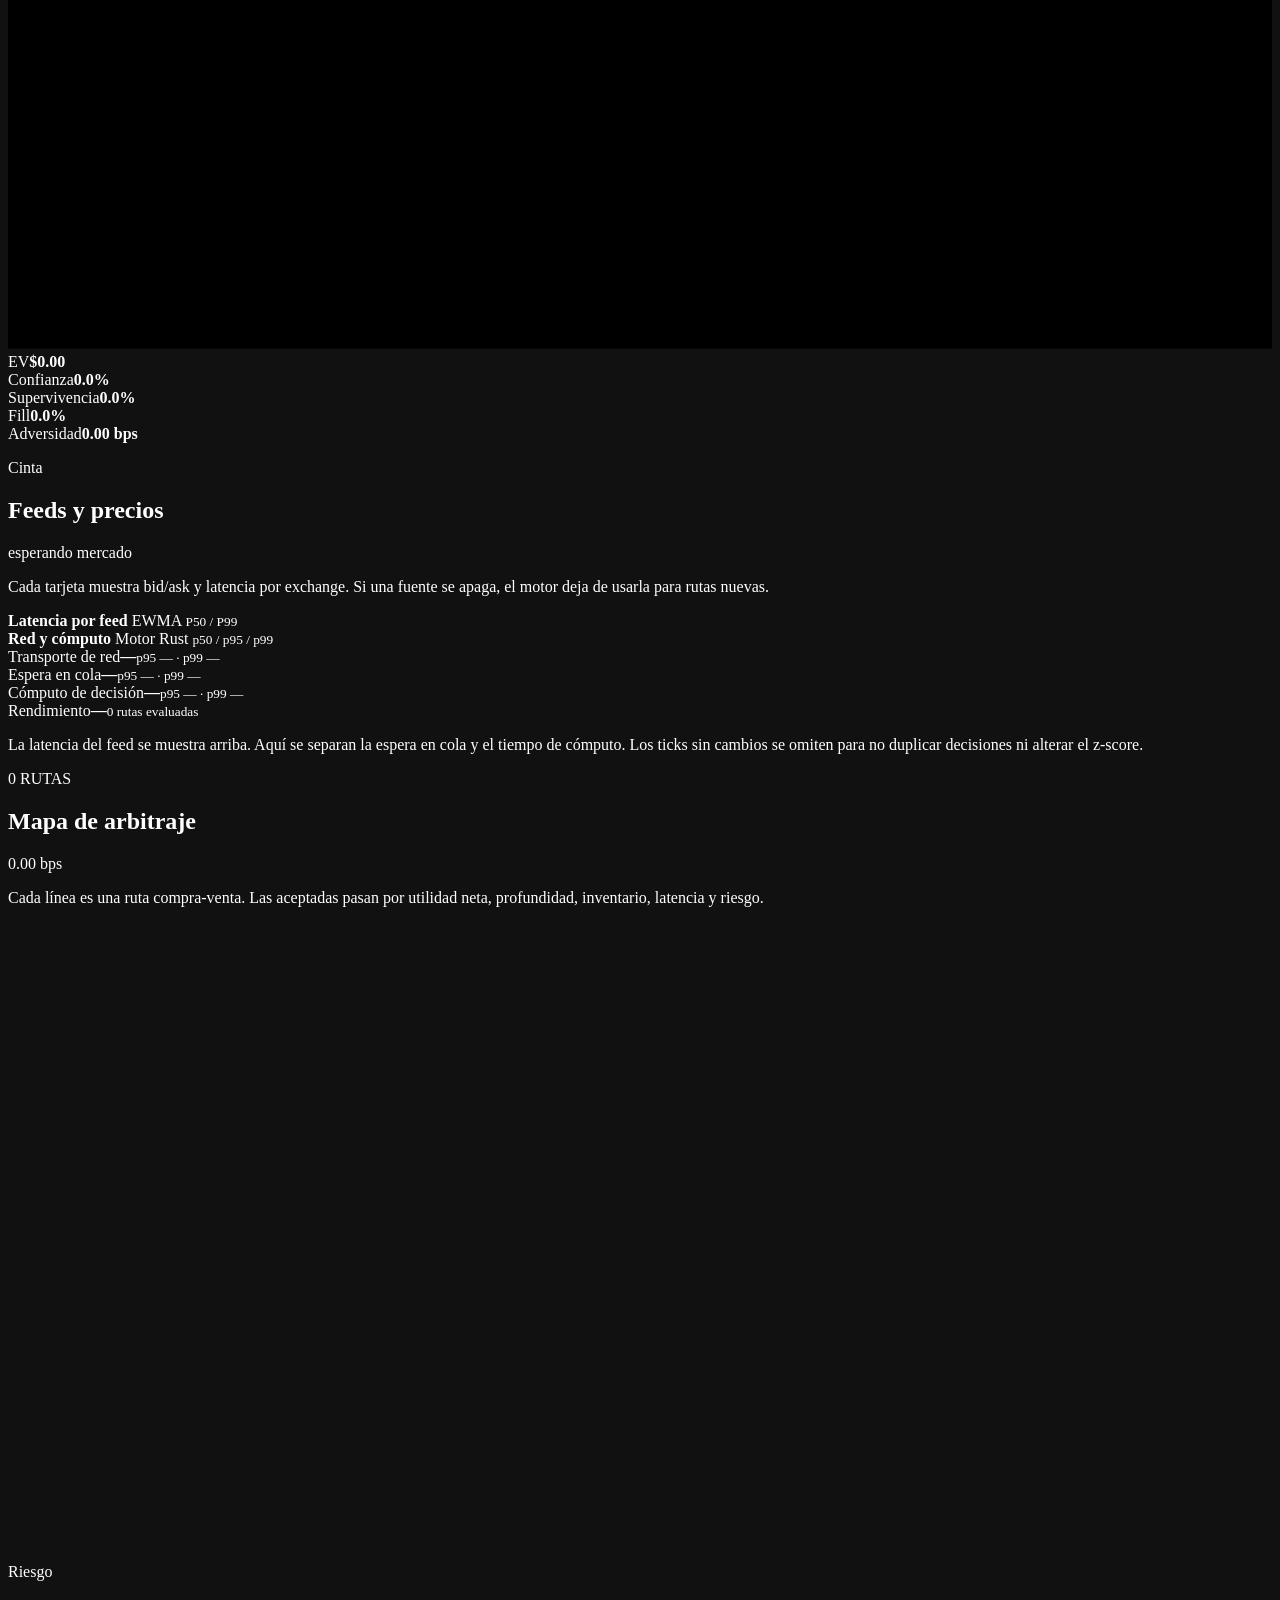
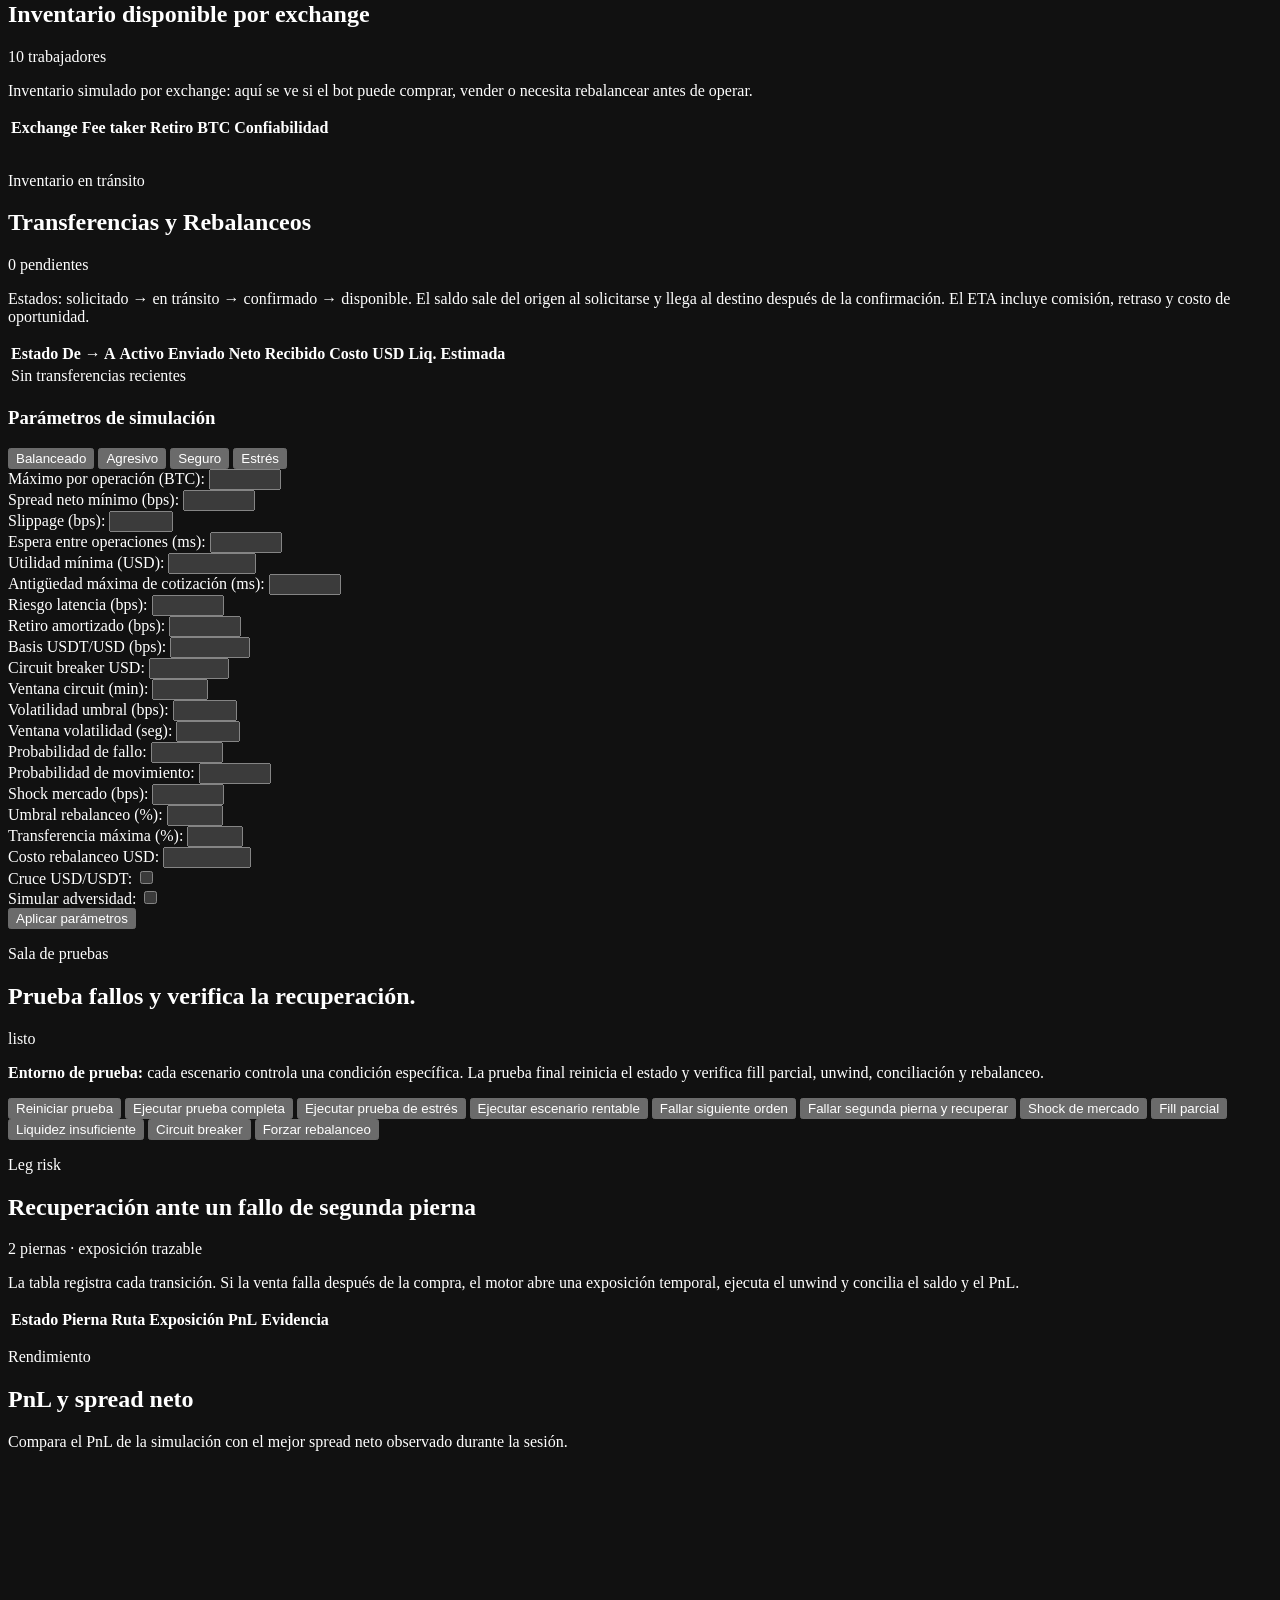
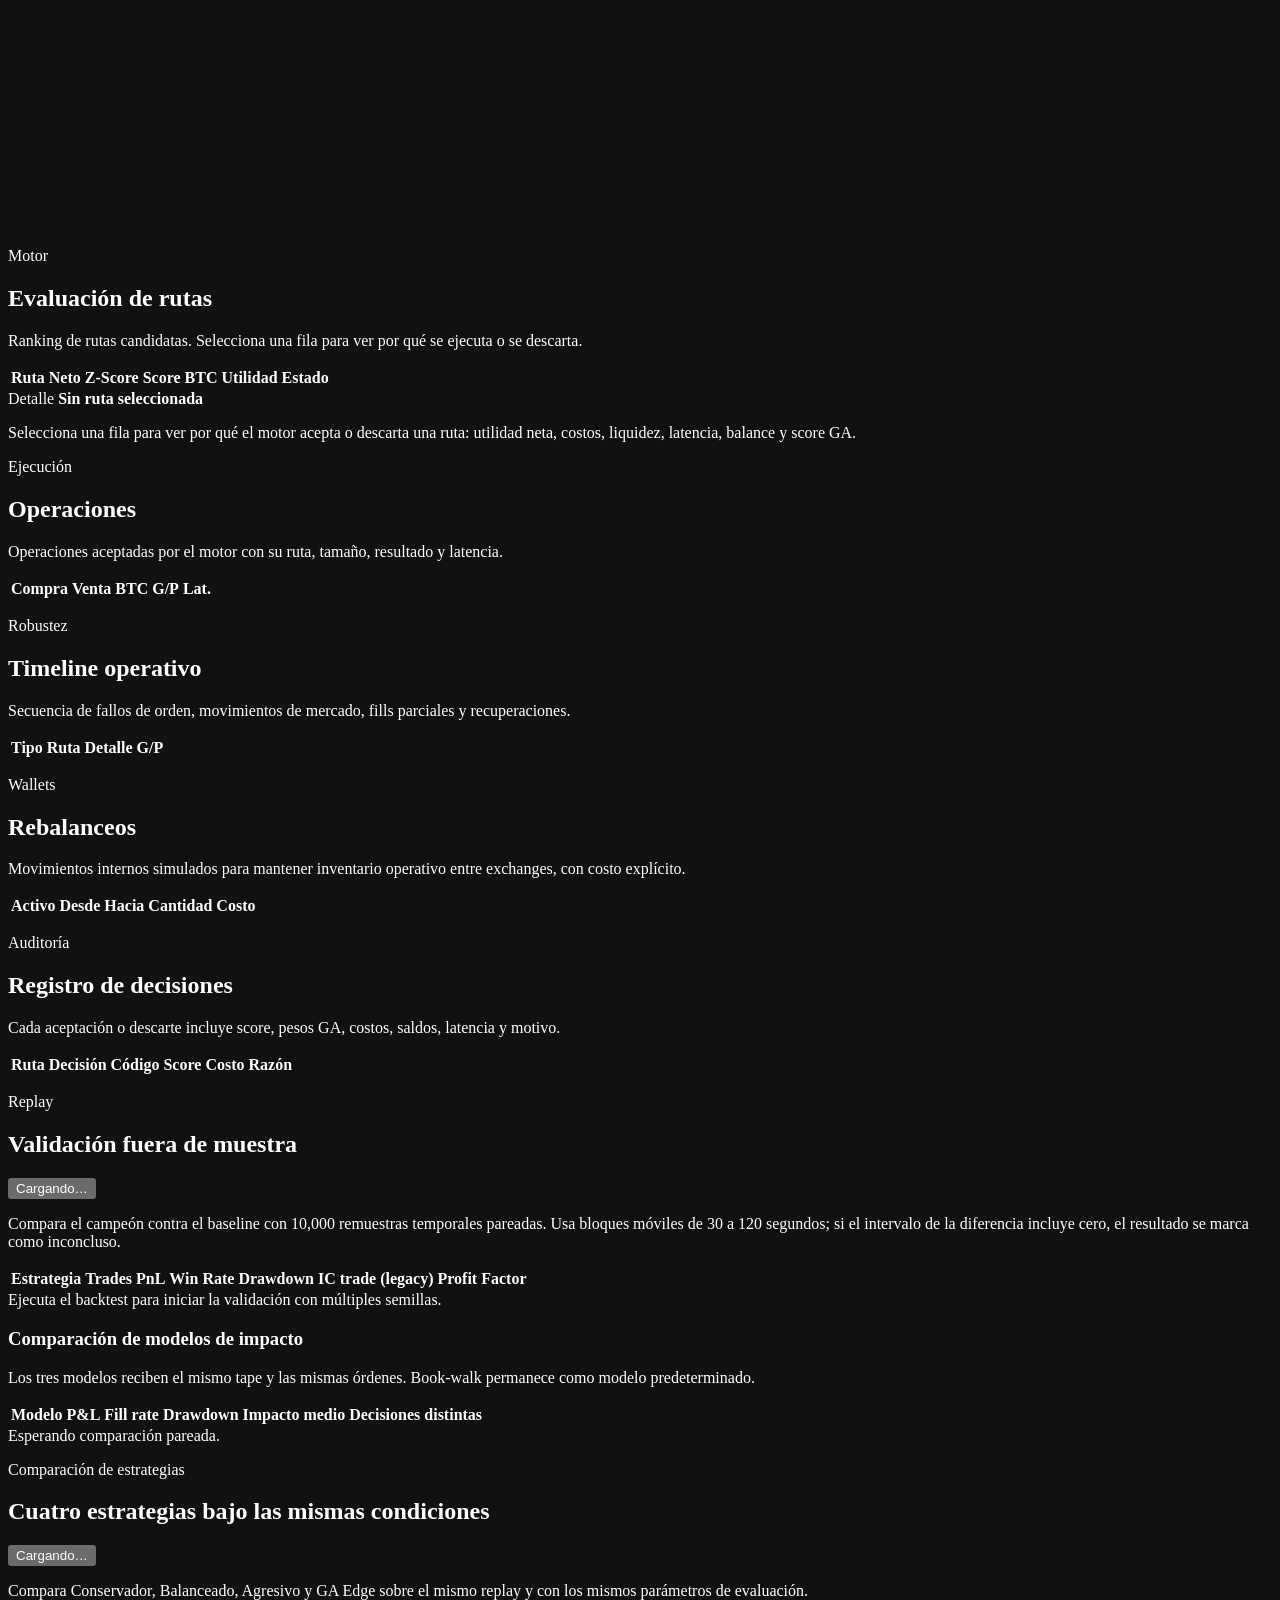
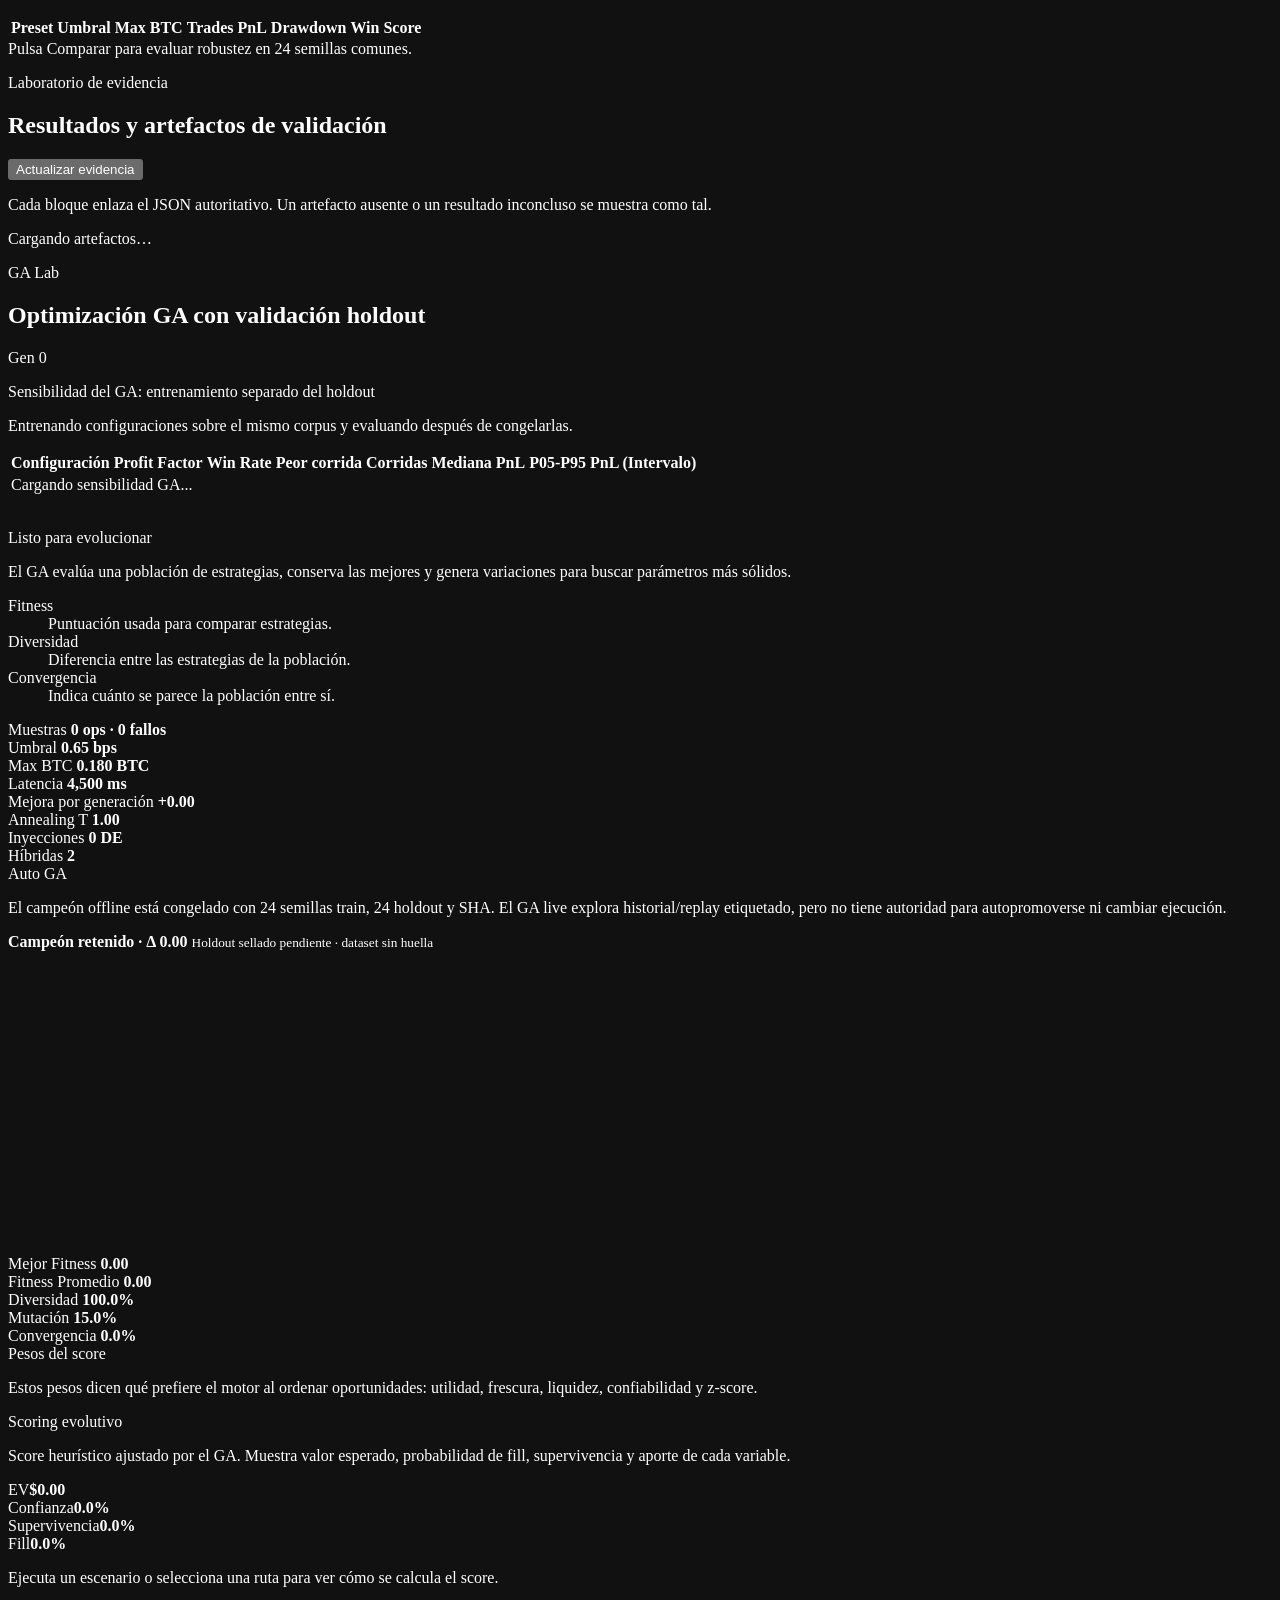
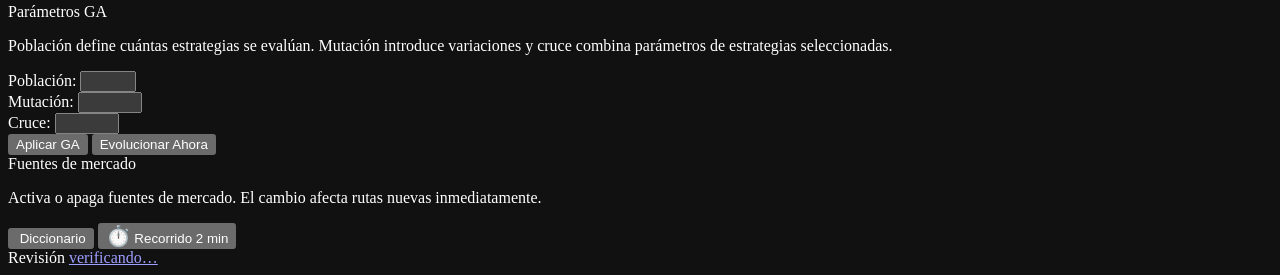
==== commit 44a0c8b0: "Penultimos cambios" ====
--- a/internal/webui/web/index.html
+++ b/internal/webui/web/index.html
@@ -69,7 +69,10 @@
             <p class="landing-kicker" data-ui-copy="landingKicker">Mercado en vivo · ejecución simulada</p>
             <h1 data-ui-copy="landingTitle">Arbitraje BTC, explicado decisión por decisión.</h1>
             <p data-ui-copy="landingBody">Mayab compara precios entre exchanges y descuenta comisiones, slippage, latencia y liquidez. Solo acepta una ruta si la utilidad estimada supera el riesgo.</p>
-            <p class="landing-stack-phrase"><strong>Motor en Rust y trazabilidad completa.</strong> El dashboard muestra la señal, los costos, la decisión y el resultado de cada simulación.</p>
+            <p class="landing-stack-phrase" aria-live="polite">
+              <strong>Rust lleva el pulso.</strong>
+              <span id="landingRustMetrics">Un solo binario, sin garbage collector ni saltos entre servicios: del tick a la decisión y de la decisión a la evidencia.</span>
+            </p>
             <div class="landing-actions">
               <button class="landing-cta btc-icon-button" id="btnJuryProofHero" type="button">
                 <span data-ui-copy="landingPrimaryCta">Ver una prueba completa</span>
@@ -1030,7 +1033,7 @@
         <div class="ga-progress">
           <div>
             <span class="ceja">Auto GA</span>
-            <p class="panel-ayuda">Evoluciona con el historial disponible y usa un replay sintético etiquetado si no hay suficientes muestras. El campeón se conserva hasta que un retador lo supere en validación.</p>
+            <p class="panel-ayuda">El campeón offline está congelado con 24 semillas train, 24 holdout y SHA. El GA live explora historial/replay etiquetado, pero no tiene autoridad para autopromoverse ni cambiar ejecución.</p>
             <strong id="gaDuelo" class="ga-duelo">Campeón retenido · Δ 0.00</strong>
             <small id="gaValidacion" class="panel-ayuda">Holdout sellado pendiente · dataset sin huella</small>
           </div>
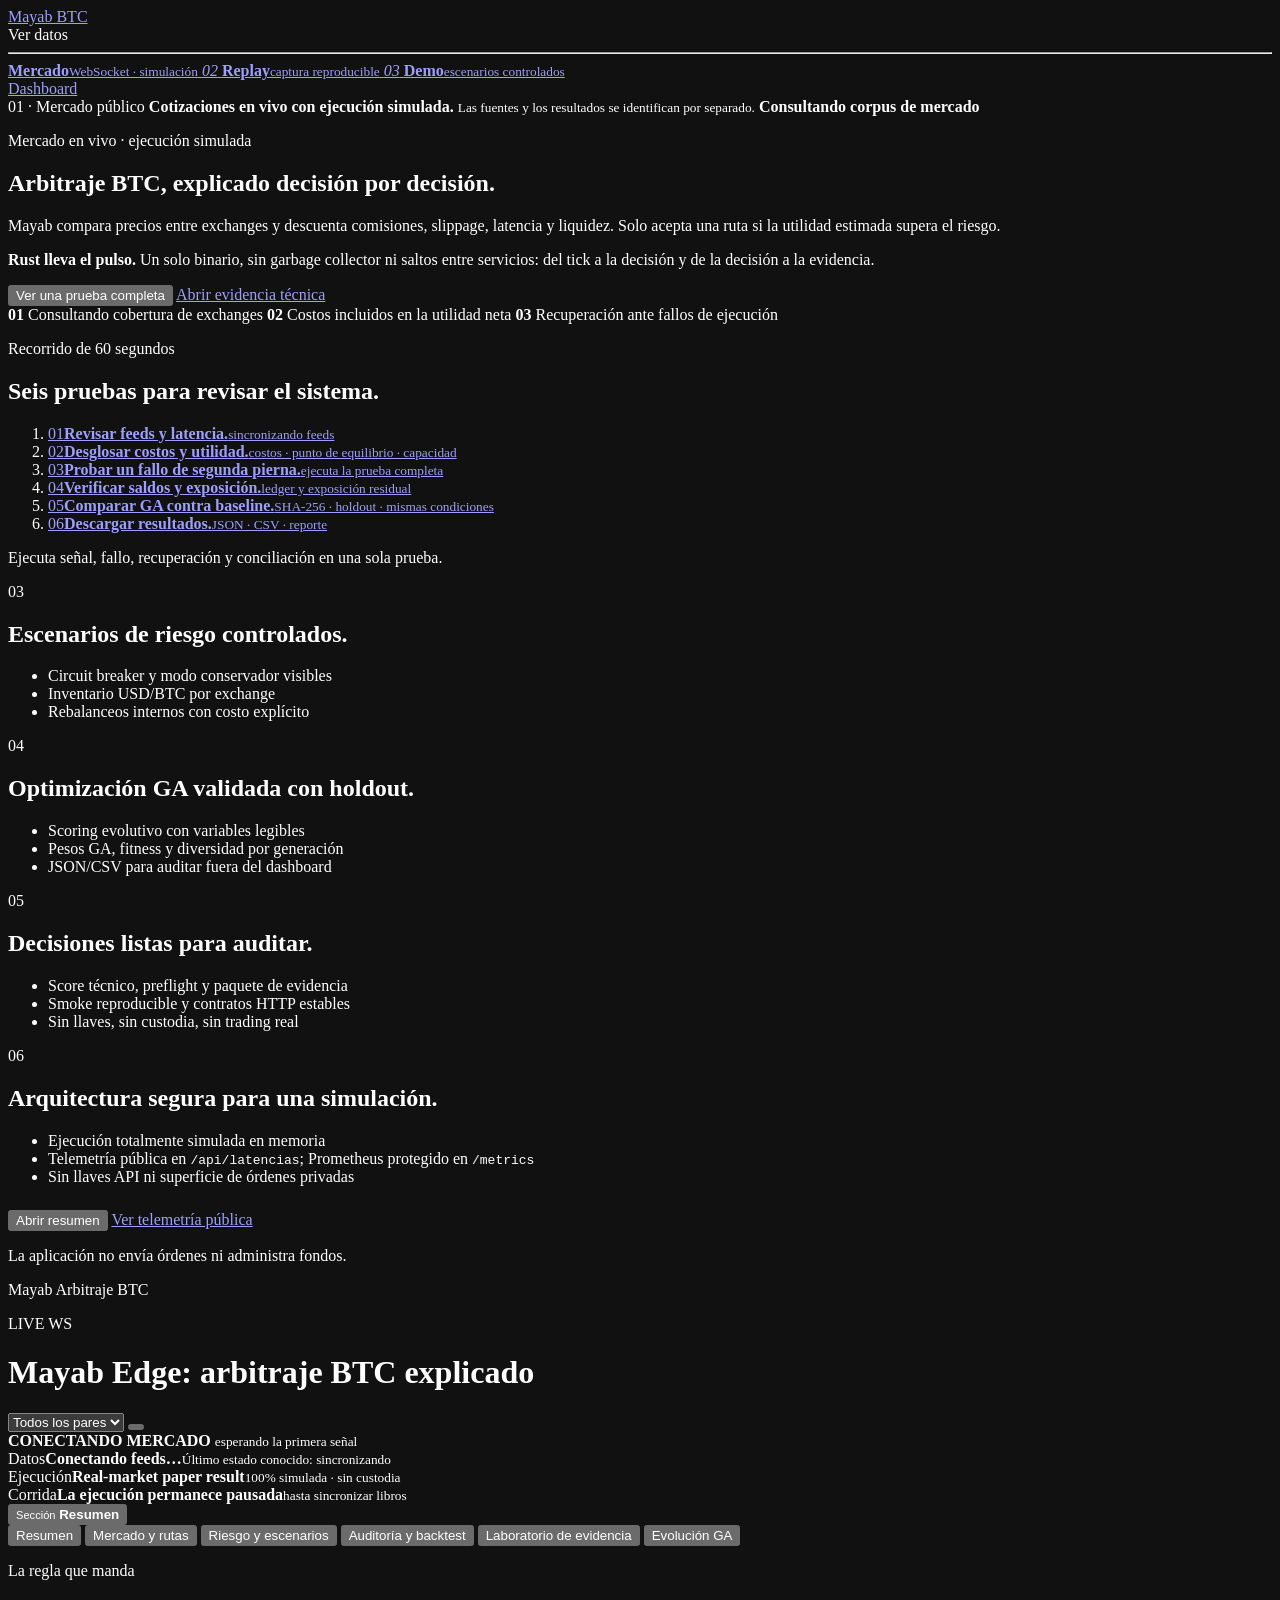
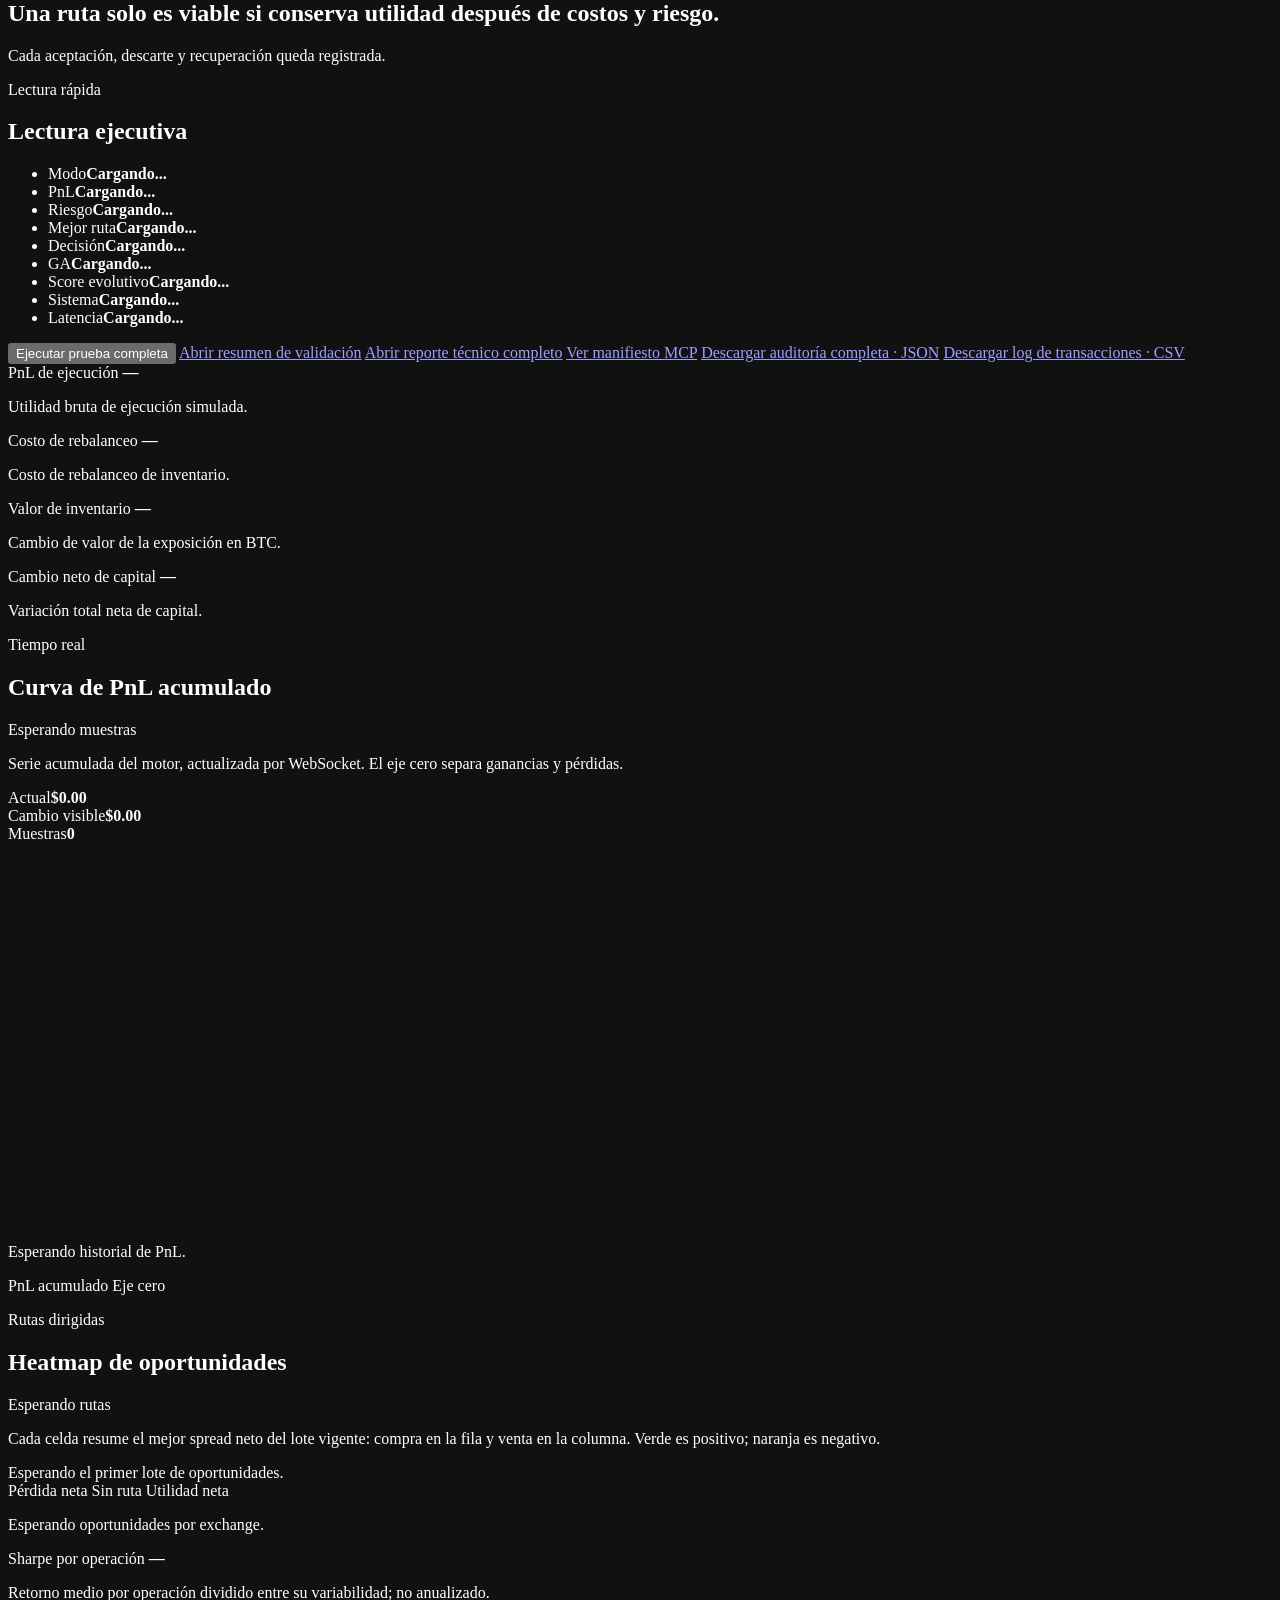
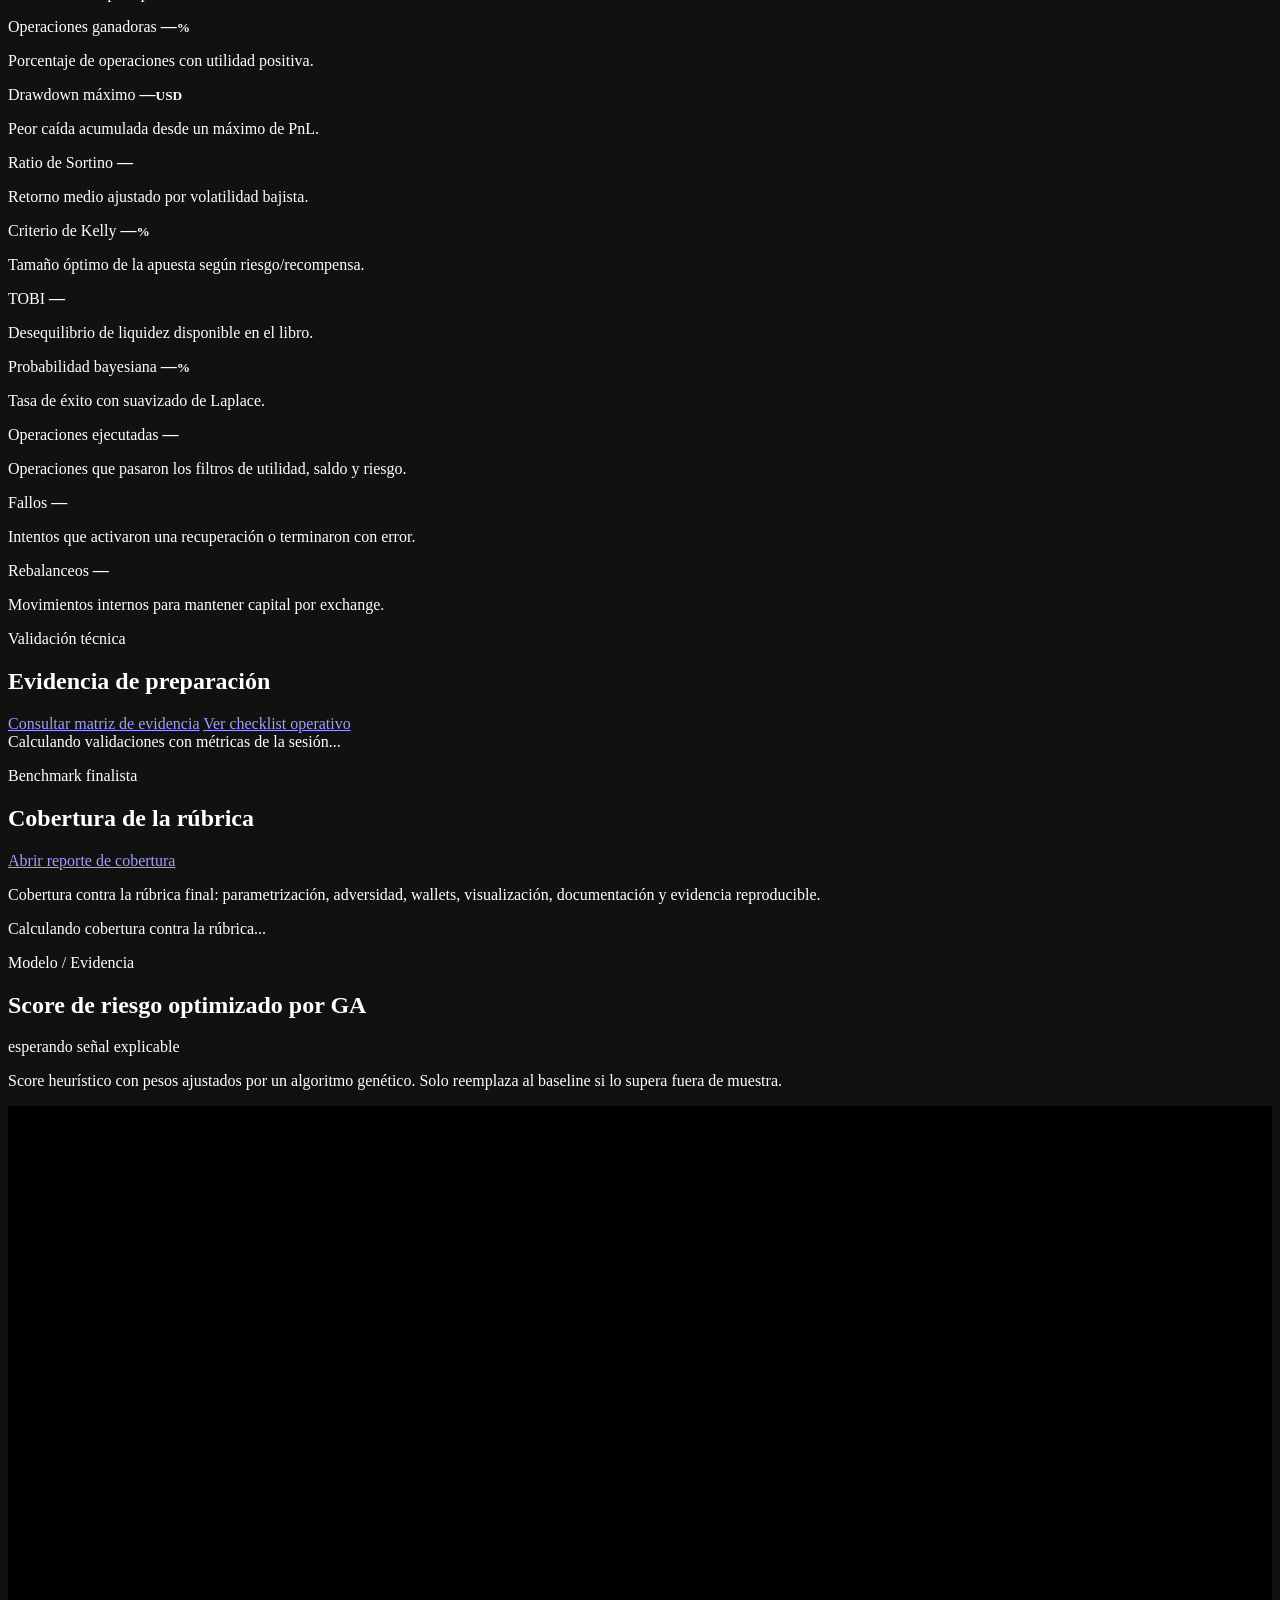
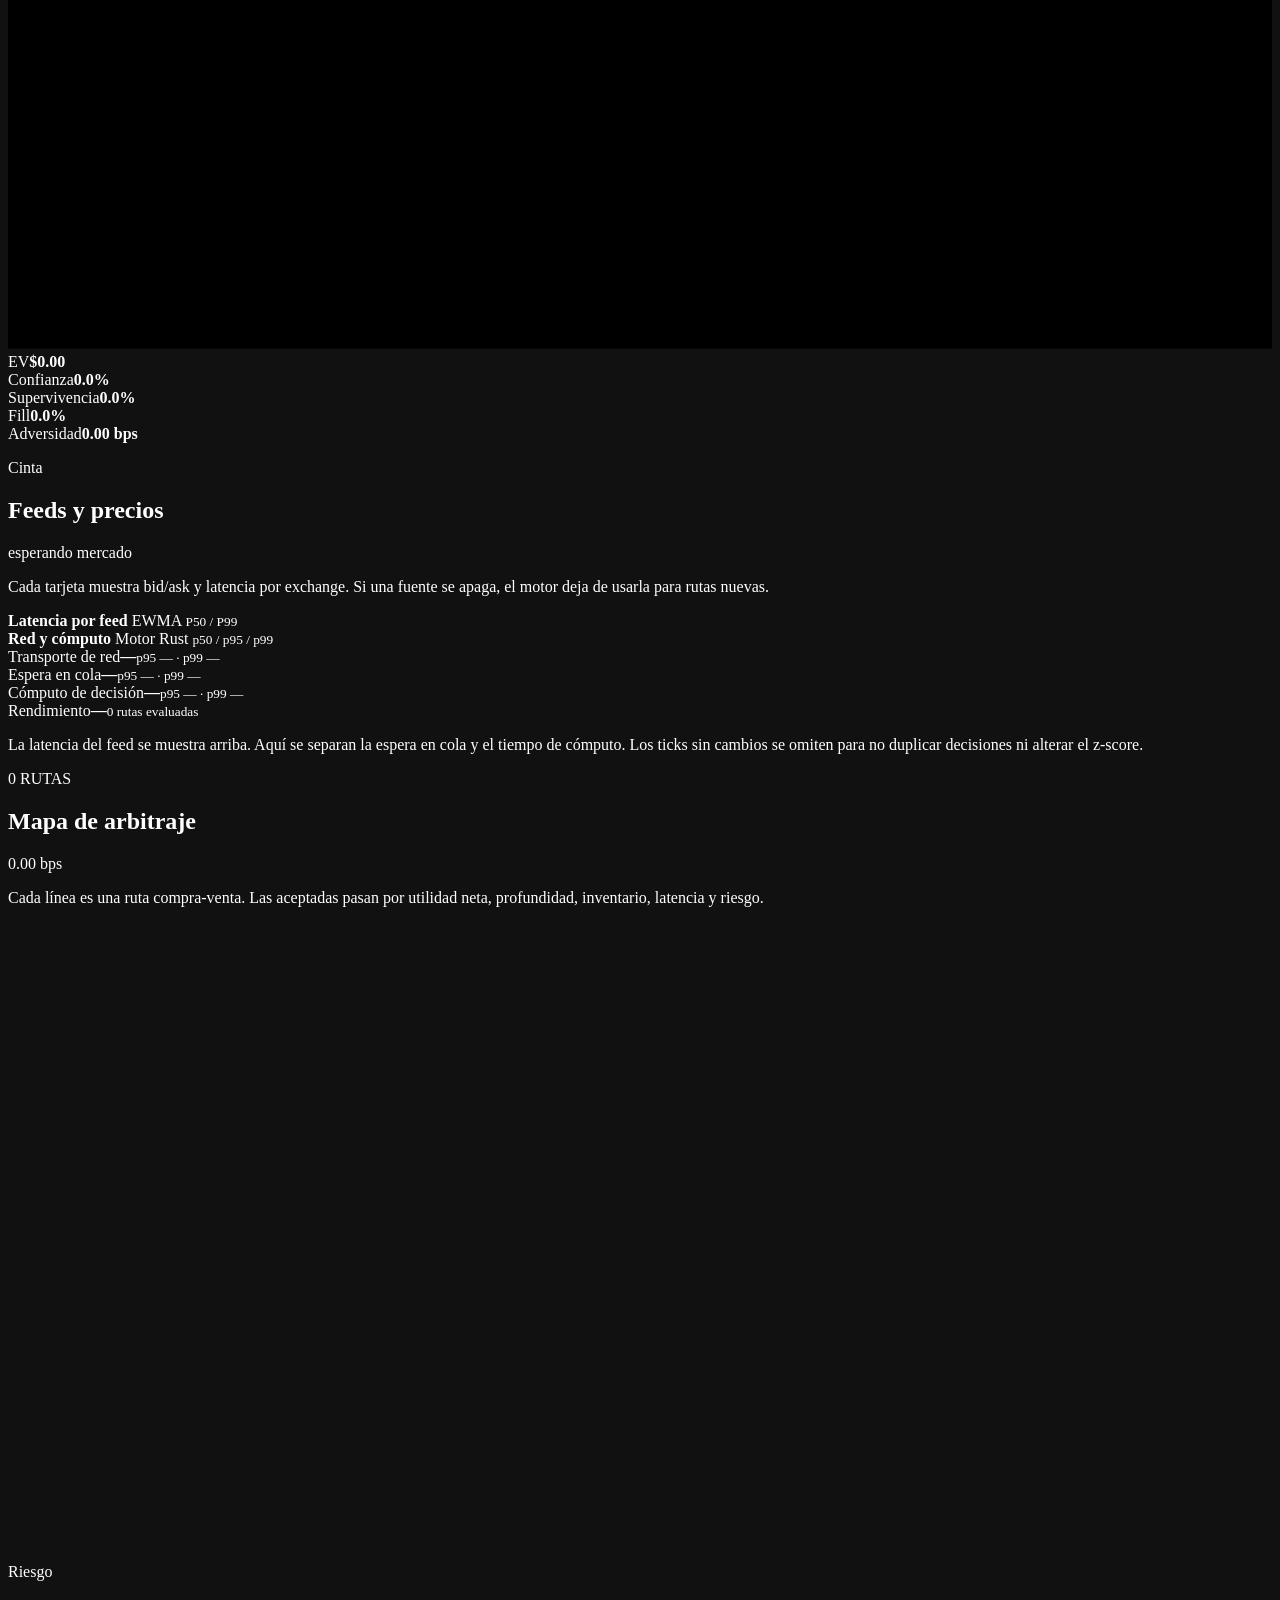
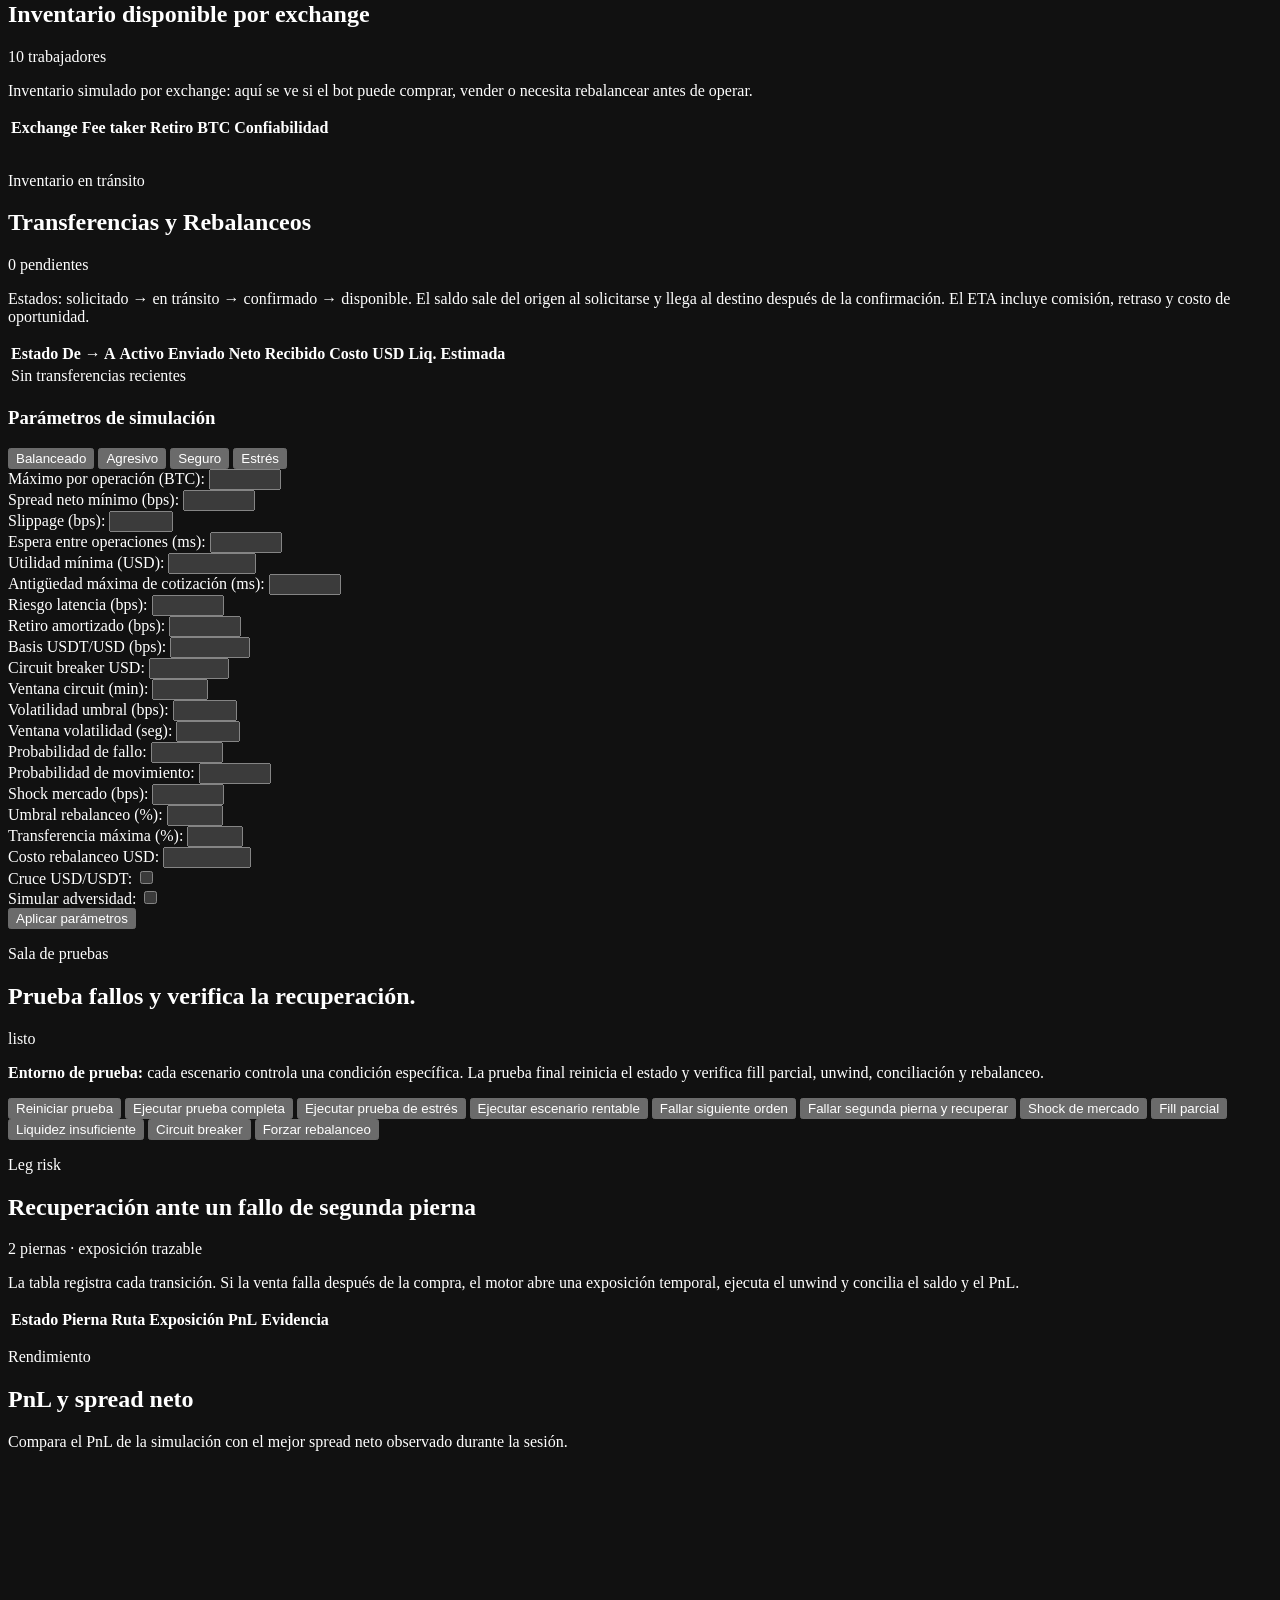
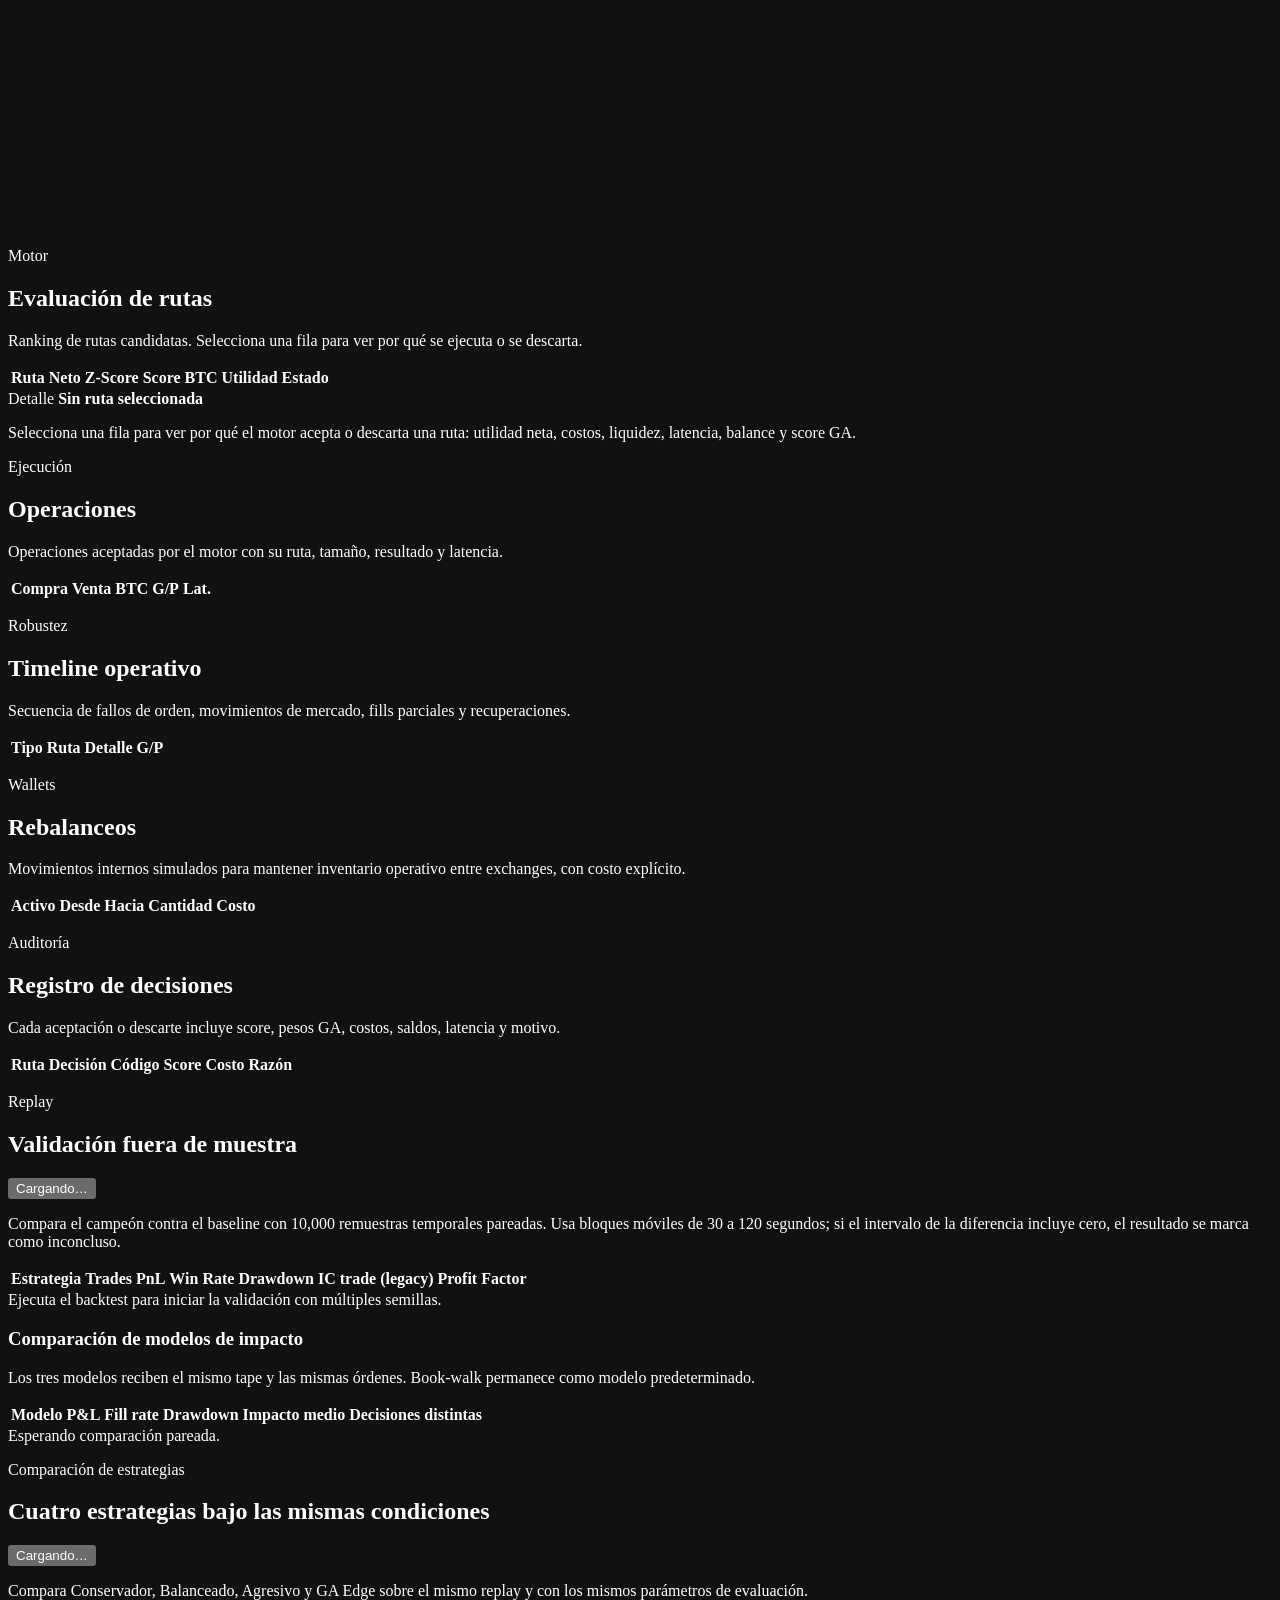
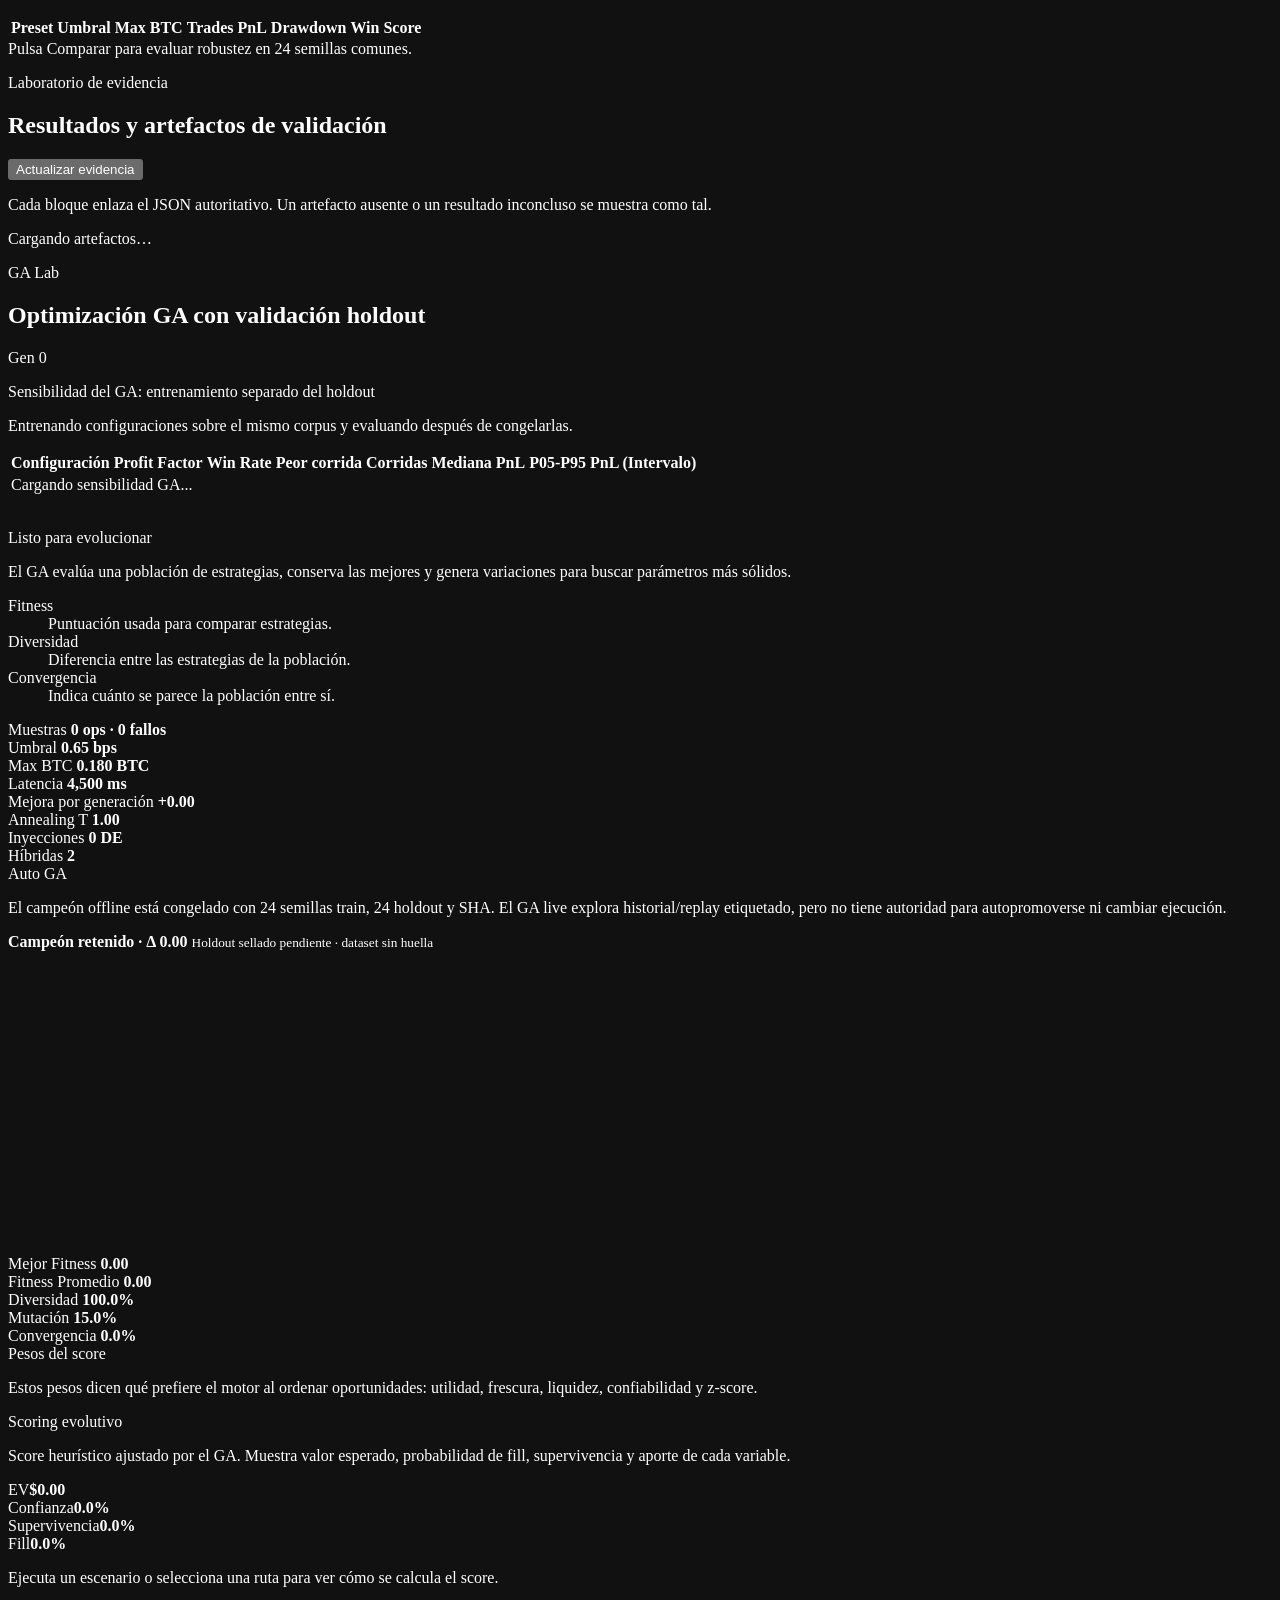
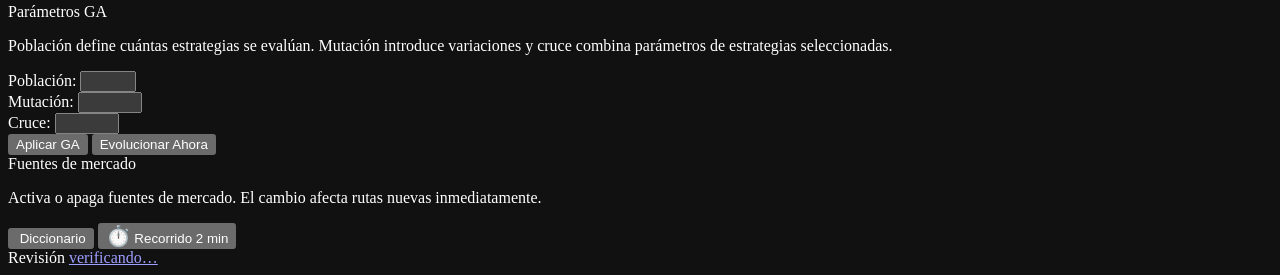
==== commit c1e909ba: "Merge 314e8523430065d2a49afaad7e3cd957d17c724d into 22e9bcaa90c6572552a24dbc436f5cbf2c1d1b7e" ====
--- a/internal/webui/web/index.html
+++ b/internal/webui/web/index.html
@@ -138,12 +138,12 @@
             <h2>Arquitectura segura para una simulación.</h2>
             <ul>
               <li>Ejecución totalmente simulada en memoria</li>
-              <li>Métricas Prometheus en <code>/metrics</code></li>
+              <li>Telemetría pública en <code>/api/latencias</code>; Prometheus protegido en <code>/metrics</code></li>
               <li>Sin llaves API ni superficie de órdenes privadas</li>
             </ul>
             <div class="landing-actions" style="margin-top: 1.5rem; margin-bottom: 1rem;">
               <button class="btn-link" type="button" data-tab-target="tab-overview">Abrir resumen</button>
-              <a class="btn-link" href="/metrics" target="_blank" rel="noopener">Ver métricas Prometheus</a>
+              <a class="btn-link" href="/api/latencias" target="_blank" rel="noopener">Ver telemetría pública</a>
             </div>
             <p class="seguridad-estado seguridad-ok">La aplicación no envía órdenes ni administra fondos.</p>
           </article>
